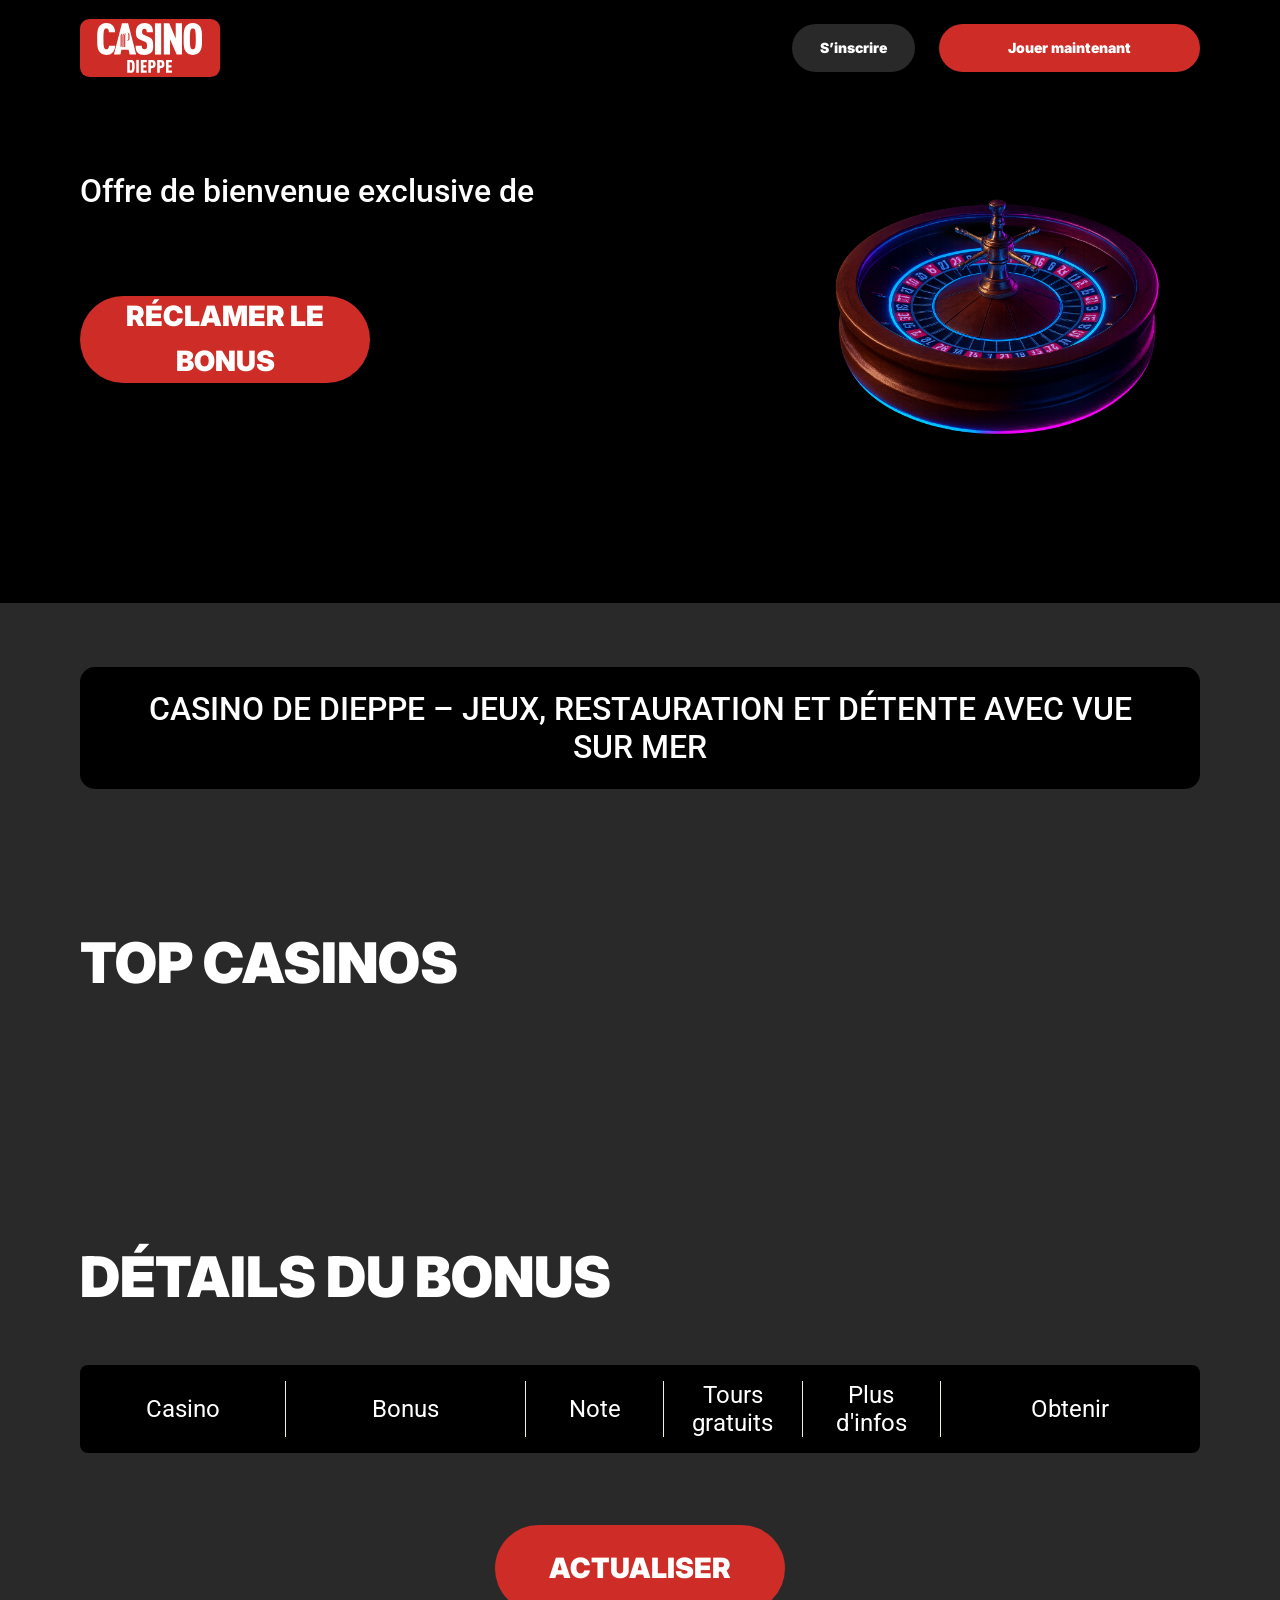
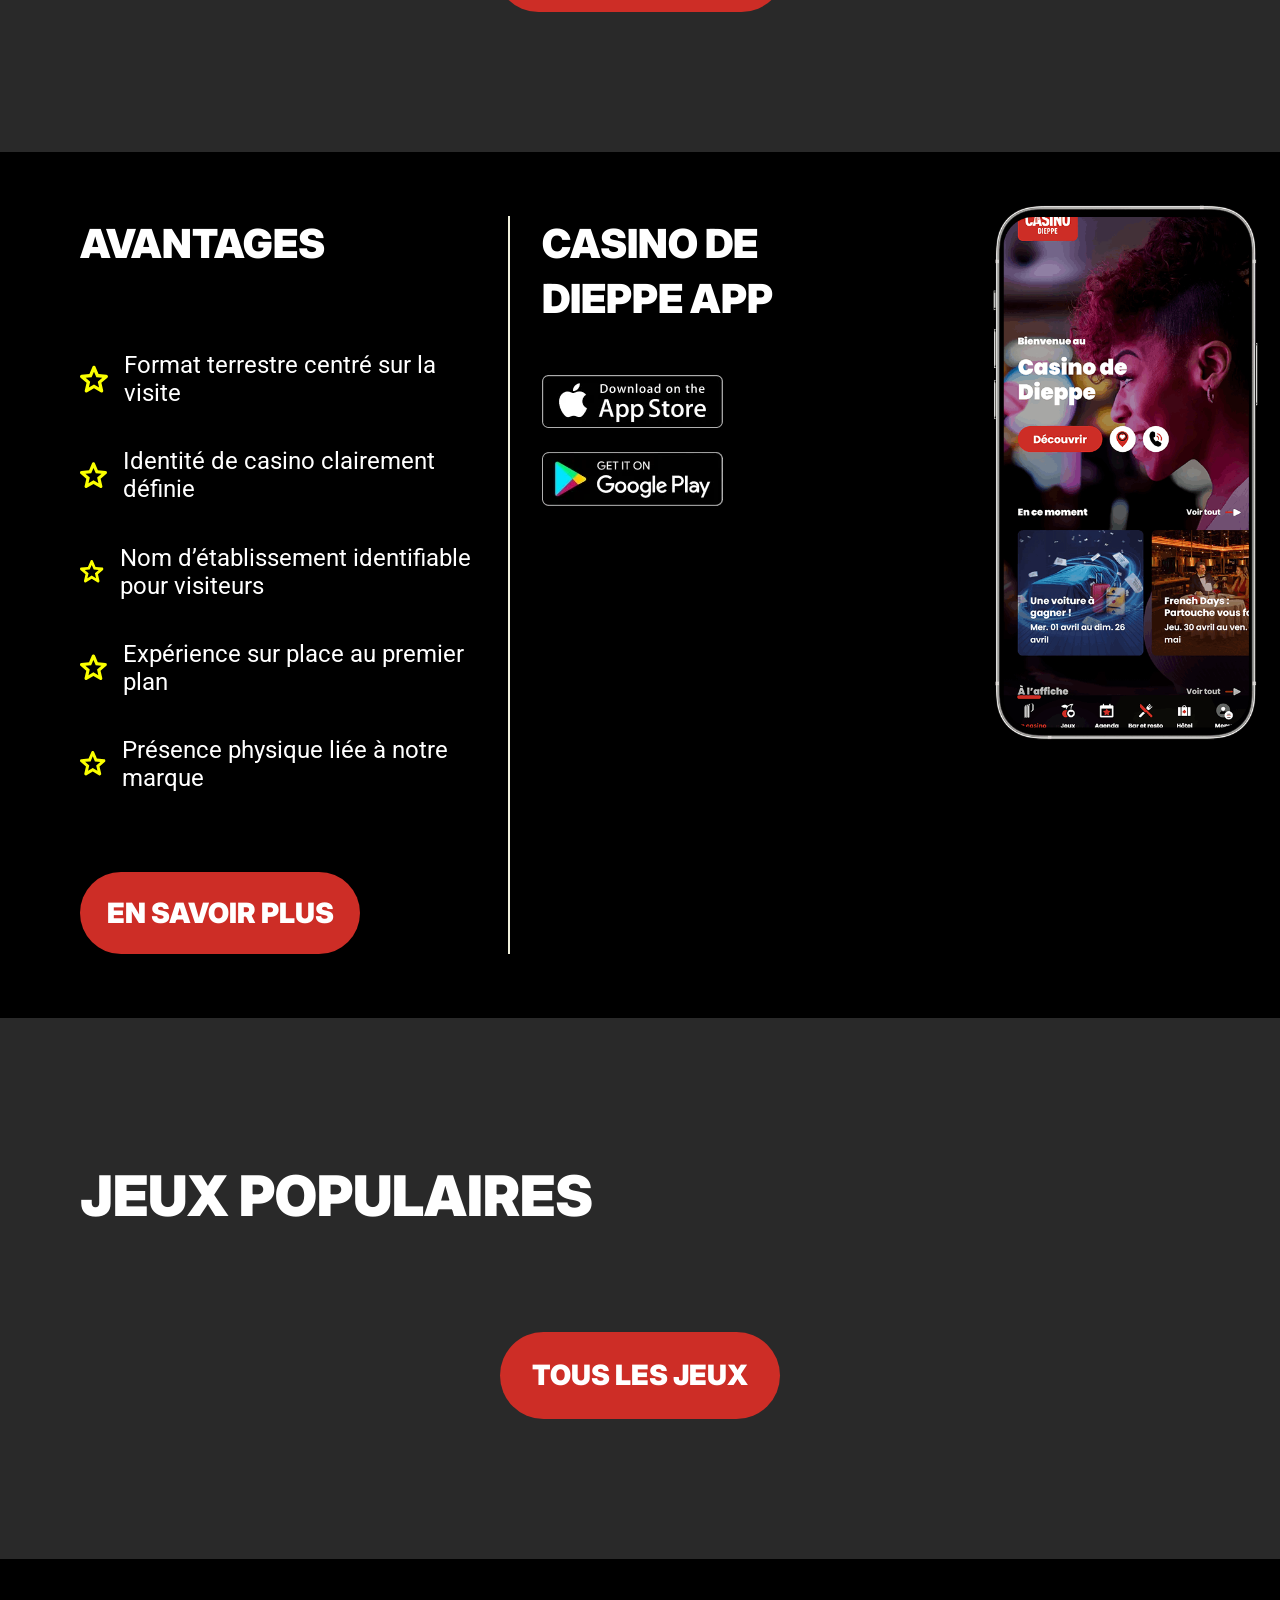
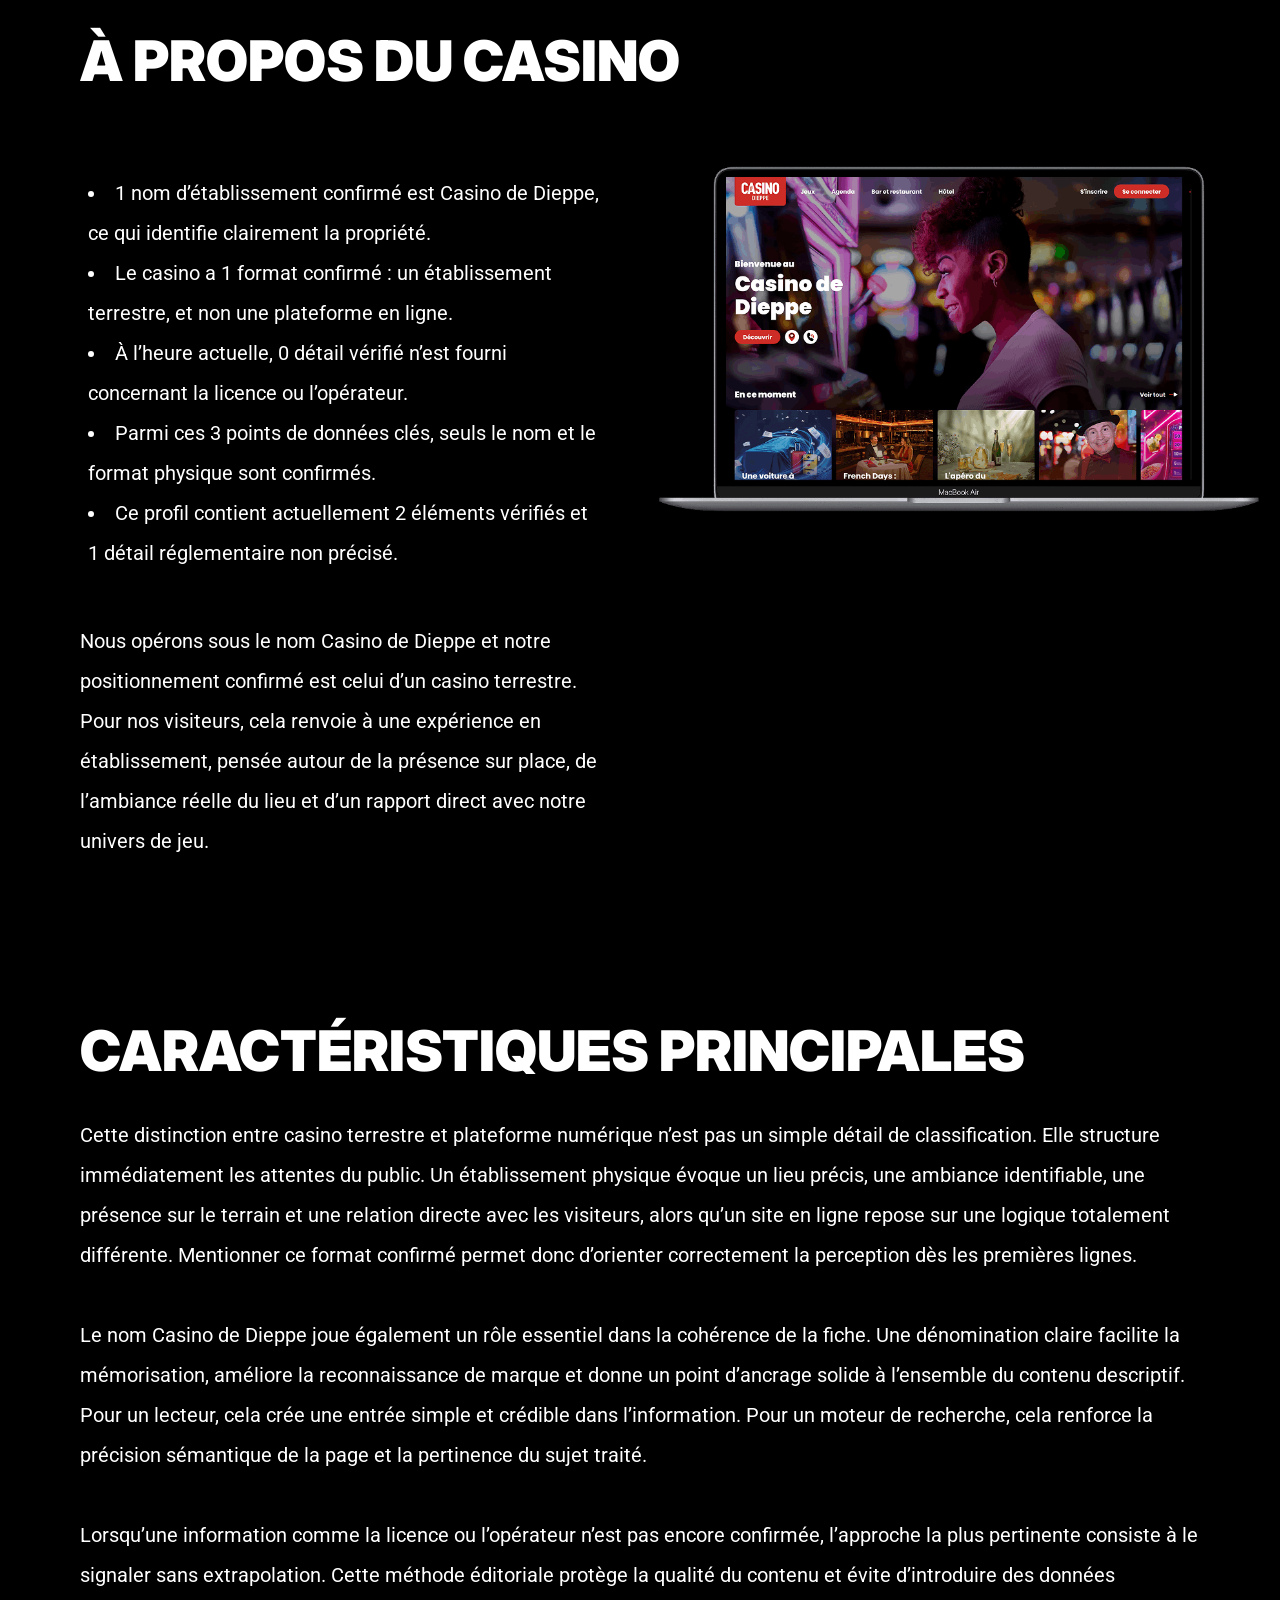
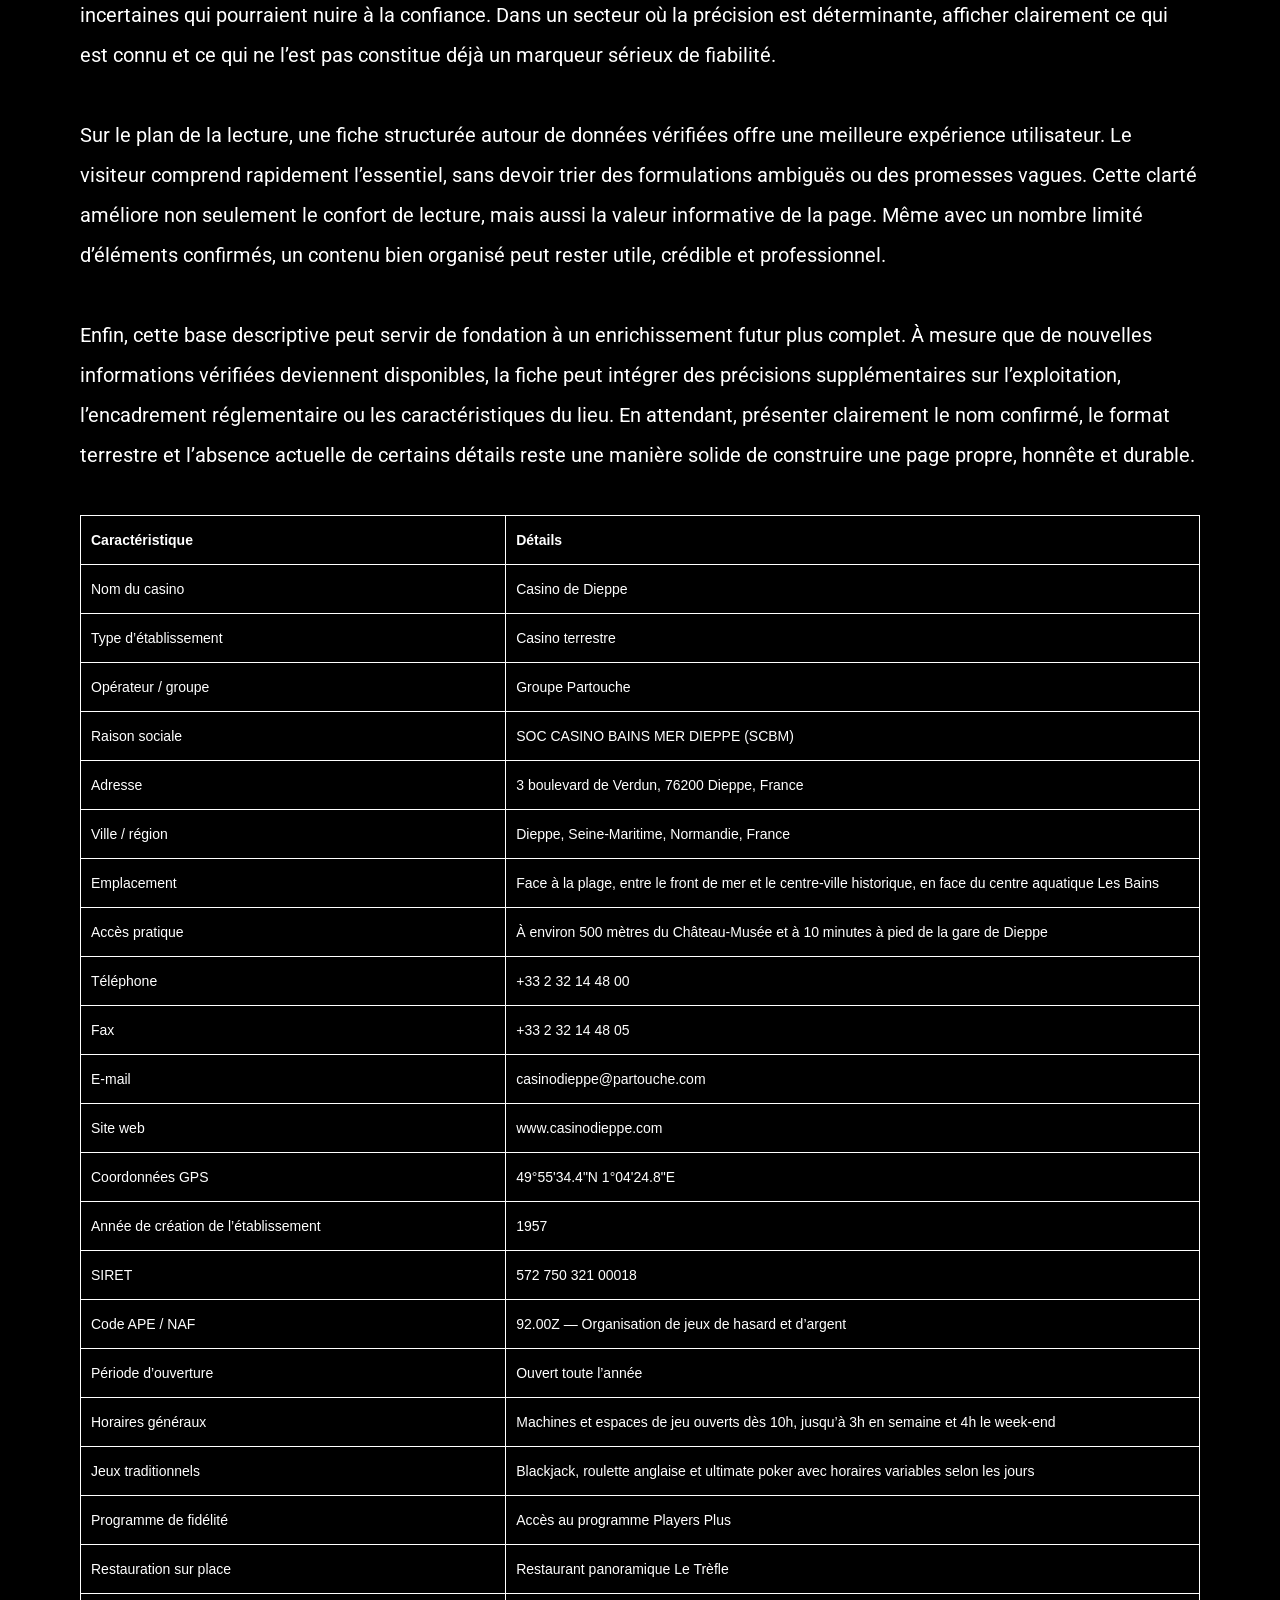
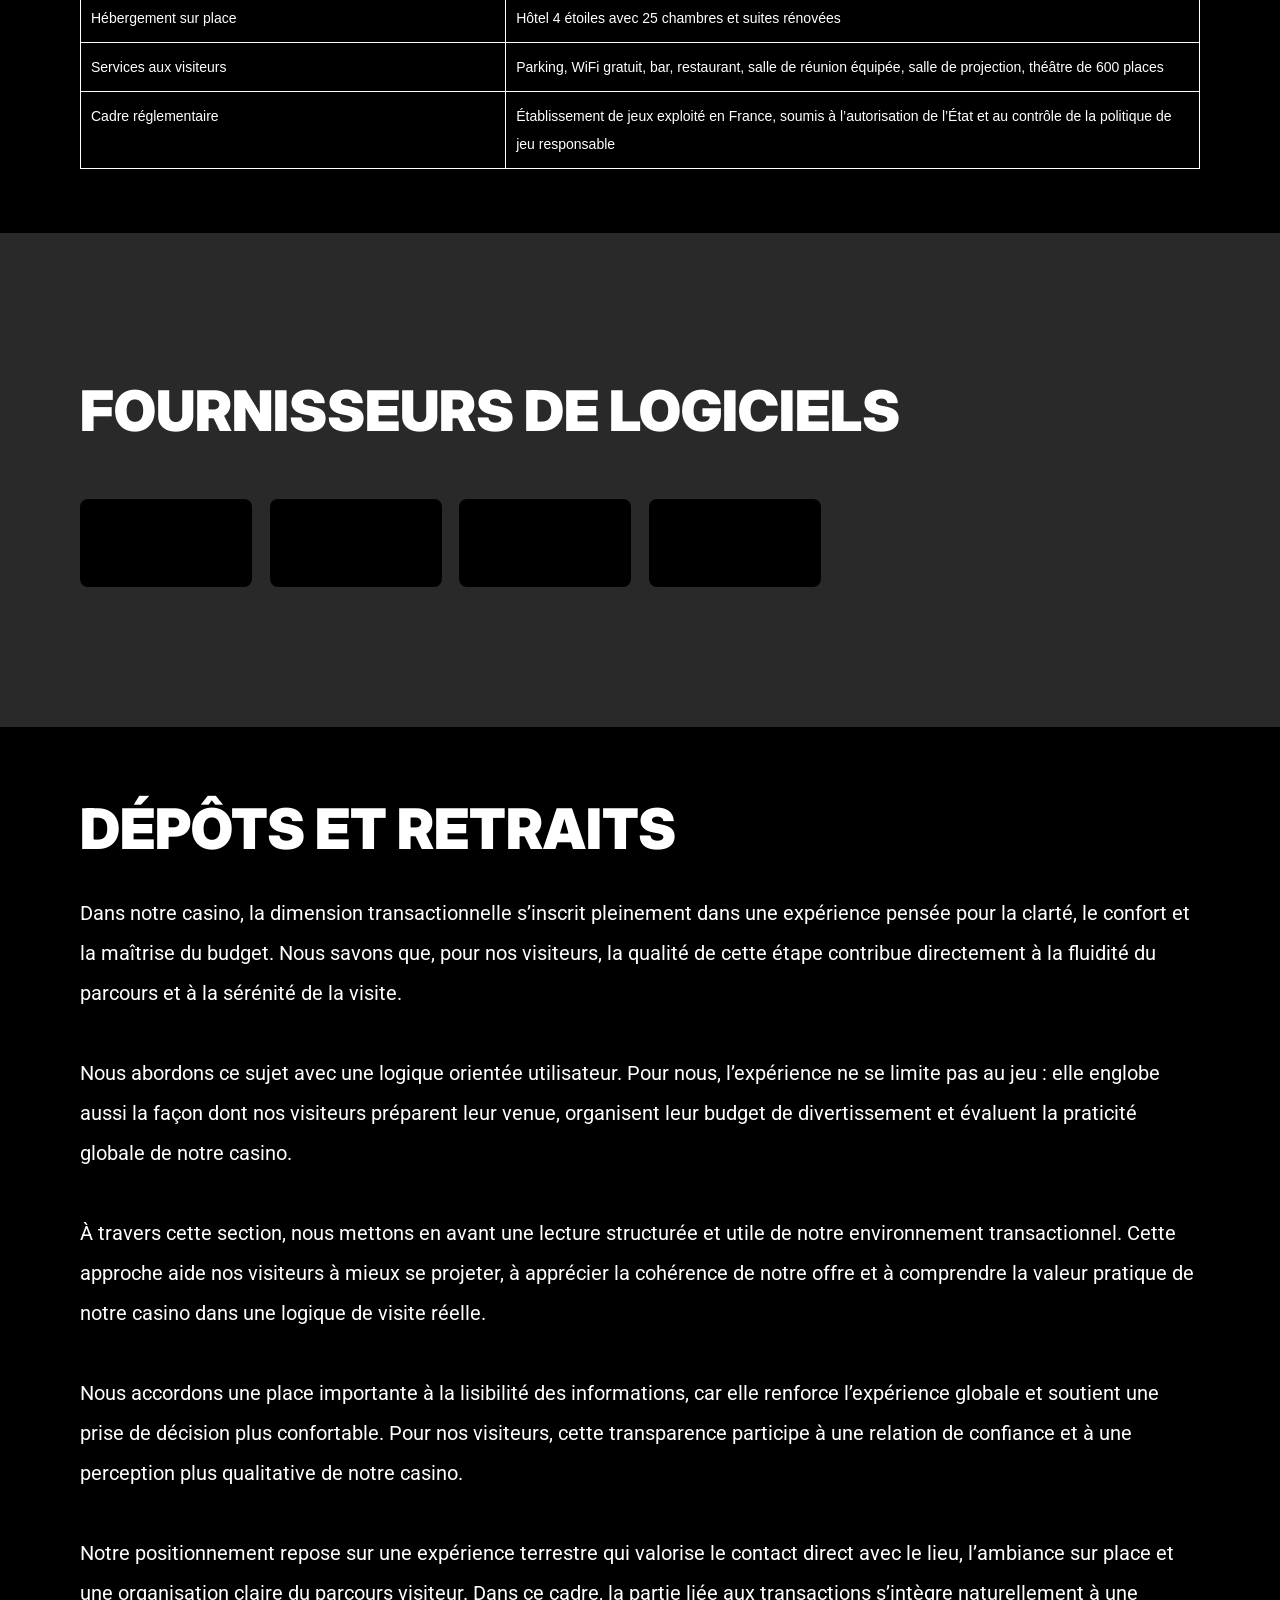
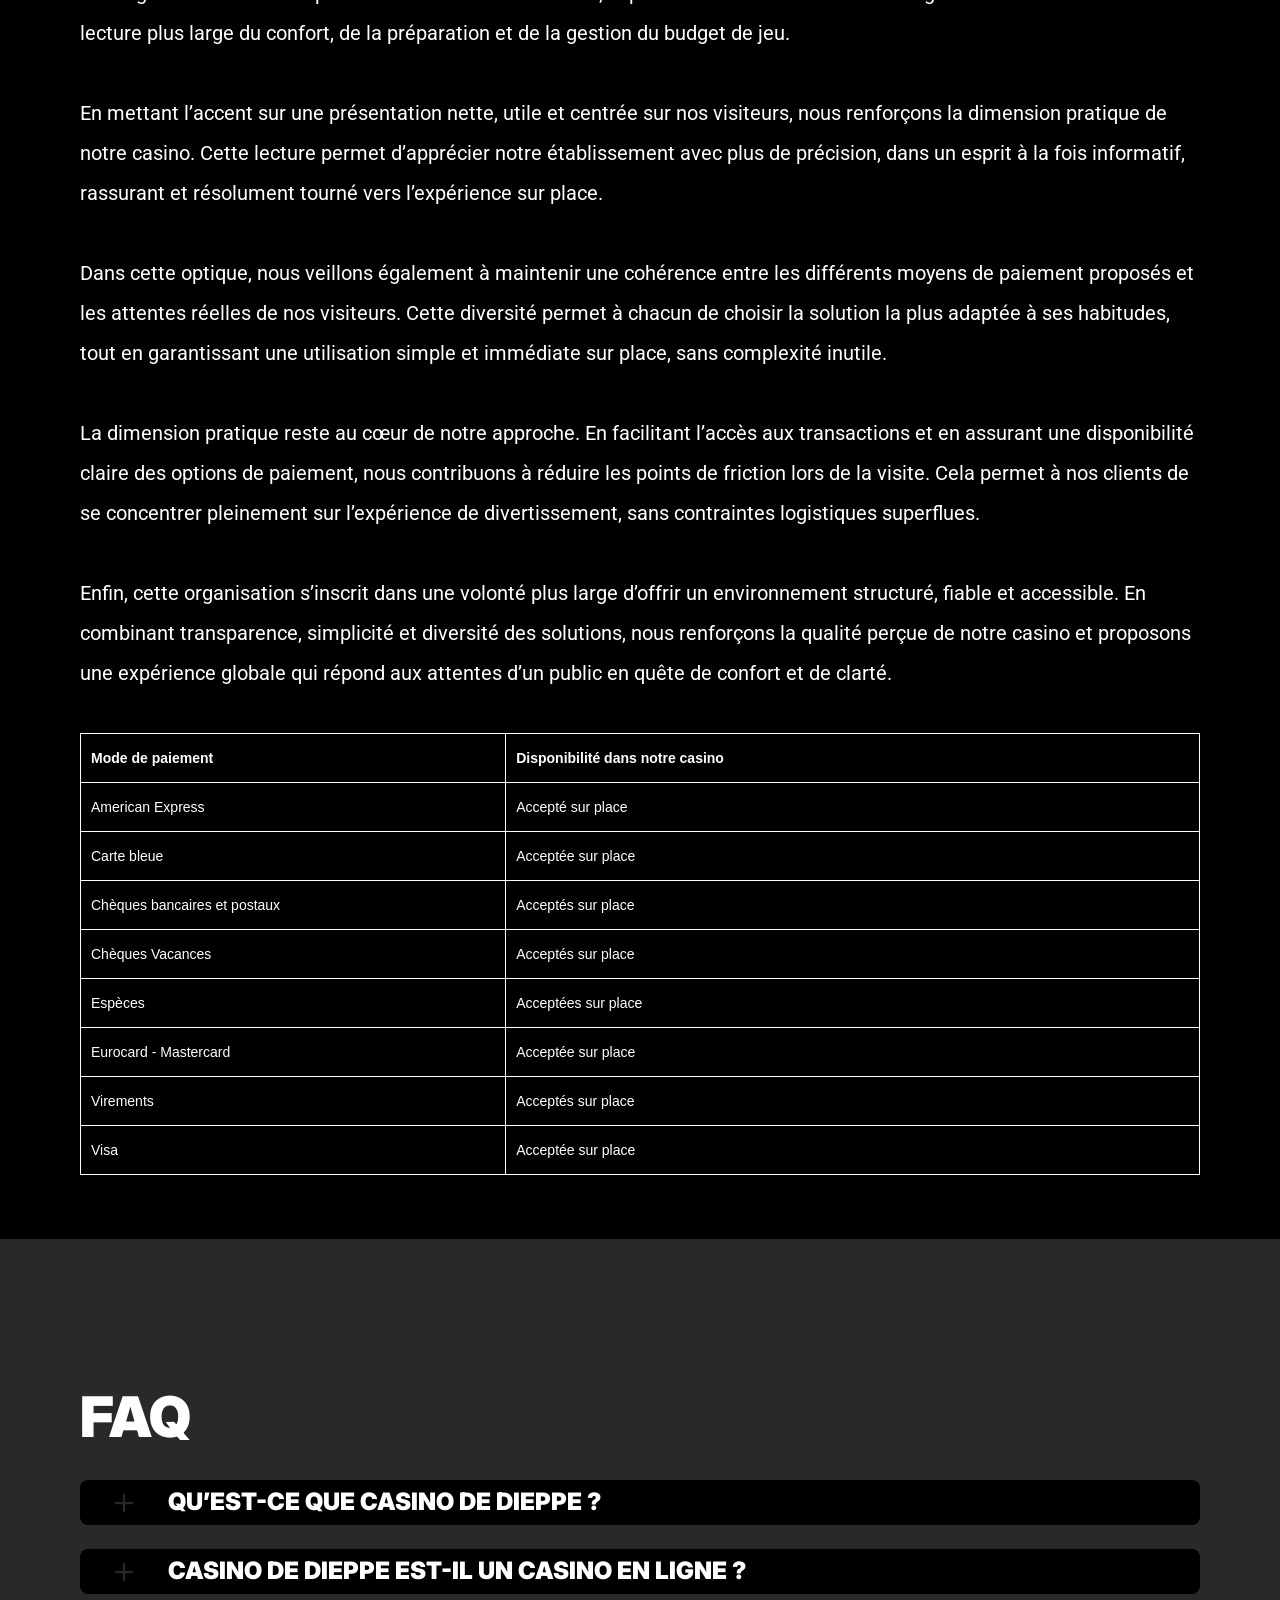
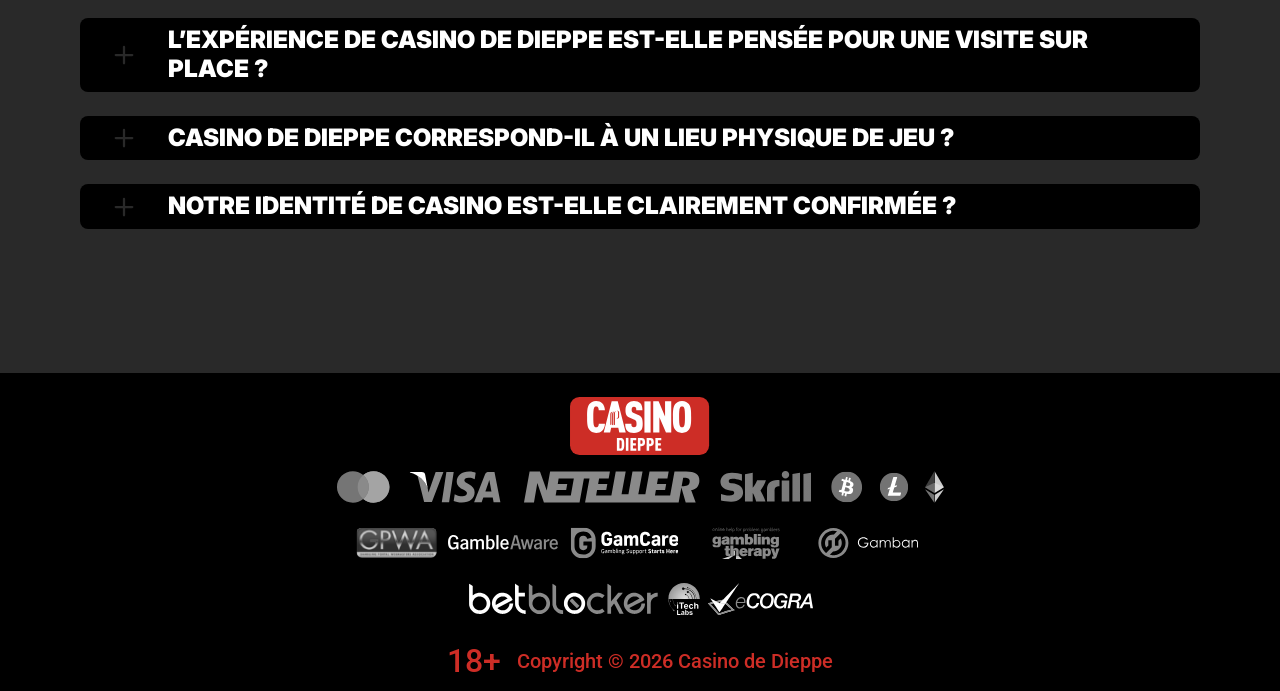
==== index.html @ b980a895 "Site update" ====
<!DOCTYPE html>
<html lang="fr-FR">

<head>
    <meta charset="utf-8">

    <script src="./index.js"></script>

    <link rel="manifest" href="./manifest.json">

    <link rel="preconnect" href="https://fonts.googleapis.com" />
    <link rel="preconnect" href="https://fonts.gstatic.com" crossorigin />

    <!-- Google Fonts -->
    <link
            href="https://fonts.googleapis.com/css2?family=Inter:wght@300;400;500;600;700&display=swap"
            rel="stylesheet"
    />
    <!-- Google Fonts -->

    <!-- Google Fonts -->
    <link
            href="https://fonts.googleapis.com/css2?family=Roboto:wght@300;400;500;600;700&display=swap"
            rel="stylesheet"
    />

    <meta name="viewport" content="width=device-width, initial-scale=1, minimum-scale=1, maximum-scale=2">
    <link rel="preload" as="image" href="_assets/images/1776252527-logo1.svg" fetchpriority="high">
    <link rel="stylesheet" href="./normalize.css">
    <link rel="stylesheet" href="./index.css">
    <meta name="theme-color" content="">
    <title>Casino de Dieppe — Présentation du casino terrestre</title>
    <meta name="description"
          content="Découvrez Casino de Dieppe, notre casino terrestre. Licence, opérateur, jeux, paiements, bonus, fidélité et services aux visiteurs : not specified.">
    <link rel="canonical" href="https://casino-de-dieppe.com">
    <meta property="og:title" content="Casino de Dieppe — Présentation du casino terrestre">
    <meta property="og:description"
          content="Découvrez Casino de Dieppe, notre casino terrestre. Licence, opérateur, jeux, paiements, bonus, fidélité et services aux visiteurs : not specified.">
    <meta property="og:url" content="https://casino-de-dieppe.com">
    <meta property="og:site_name" content="Casino de Dieppe — Présentation du casino terrestre">
    <meta property="og:locale" content="fr-FR">
    <meta property="og:image" content="_assets/images/1776253418-main.svg">
    <meta property="og:image:width" content="1200">
    <meta property="og:image:height" content="630">
    <meta property="og:type" content="website">
    <meta name="twitter:card" content="summary_large_image">
    <meta name="twitter:site" content="casino-de-dieppe.com">
    <meta name="twitter:title" content="Casino de Dieppe — Présentation du casino terrestre">
    <meta name="twitter:description"
          content="Découvrez Casino de Dieppe, notre casino terrestre. Licence, opérateur, jeux, paiements, bonus, fidélité et services aux visiteurs : not specified.">
    <meta name="twitter:image" content="_assets/images/1776253418-main.svg">
    <meta name="twitter:image:width" content="1200">
    <meta name="twitter:image:height" content="630">
    <link rel="icon" href="_assets/images/1776253418-favicon.svg" type="image/x-icon" sizes="16x16">
    <meta name="language" content="fr-FR">

    <link rel="apple-touch-icon" href="_assets/images/1776252441-favicon.svg" sizes="96x96">
    <link rel="icon" href="_assets/images/1776252441-favicon.svg" type="image/webp" sizes="192x192">

    <link rel="preload" href="_assets/images/1776253531-main.svg" as="image" fetchpriority="high">

    <link rel="alternate" hreflang="x-default" href="https://casino-de-dieppe.com" />
    <link rel="alternate" hreflang="fr" href="https://casino-de-dieppe.com" />
</head>

<body>
<svg
        style="display: none"
        xmlns="http://www.w3.org/2000/svg"
        width="1em"
        height="1em"
        viewBox="0 0 256 256"
>
    <symbol id="minus-icon" viewBox="0 0 256 256">
        <path
                fill="#292929"
                d="M228 128a12 12 0 0 1-12 12H40a12 12 0 0 1 0-24h176a12 12 0 0 1 12 12"
        />
    </symbol>
</svg>

<svg
        style="display: none"
        xmlns="http://www.w3.org/2000/svg"
        width="1em"
        height="1em"
        viewBox="0 0 32 32"
>
    <symbol id="globe-icon" viewBox="0 0 32 32">
        <path
                fill="#CD2D26"
                d="M32.032 16c0-8.501-6.677-15.472-15.072-15.969-0.173-0.019-0.346-0.032-0.523-0.032-0.052 0-0.104 0.005-0.156 0.007-0.093-0.002-0.186-0.007-0.281-0.007-8.84 0-16.032 7.178-16.032 16.001s7.192 16.001 16.032 16.001c0.094 0 0.188-0.006 0.281-0.008 0.052 0.002 0.104 0.008 0.156 0.008 0.176 0 0.349-0.012 0.523-0.032 8.395-0.497 15.072-7.468 15.072-15.969zM29.049 21.151c-0.551-0.16-1.935-0.507-4.377-0.794 0.202-1.381 0.313-2.84 0.313-4.357 0-1.196-0.069-2.354-0.197-3.469 3.094-0.37 4.45-0.835 4.54-0.867l-0.372-1.050c0.695 1.659 1.080 3.478 1.080 5.386 0 1.818-0.352 3.555-0.987 5.151zM8.921 16c0-1.119 0.074-2.212 0.21-3.263 1.621 0.127 3.561 0.222 5.839 0.243v6.939c-2.219 0.021-4.114 0.111-5.709 0.234-0.22-1.319-0.34-2.715-0.34-4.154zM16.967 2.132c2.452 0.711 4.552 4.115 5.492 8.628-1.512 0.12-3.332 0.209-5.492 0.229v-8.857zM14.971 2.156v8.832c-2.136-0.021-3.965-0.109-5.502-0.226 0.96-4.457 3.076-7.836 5.502-8.606zM14.971 21.913l0 7.929c-2.263-0.718-4.256-3.705-5.293-7.719 1.492-0.11 3.253-0.189 5.292-0.21zM16.967 29.868l-0-7.955c2.061 0.020 3.814 0.102 5.288 0.217-1.019 4.067-3 7.076-5.288 7.738zM16.967 19.92l0-6.939c2.291-0.021 4.218-0.118 5.818-0.25 0.131 1.053 0.203 2.147 0.203 3.268 0 1.442-0.116 2.84-0.329 4.16-1.575-0.128-3.462-0.219-5.692-0.24zM28.588 9.81c-0.302 0.094-1.564 0.453-4.094 0.751-0.564-2.998-1.584-5.561-2.91-7.412 3.048 1.325 5.535 3.697 7.005 6.661zM11.213 2.831c-1.632 1.873-2.963 4.568-3.691 7.754-2.265-0.245-3.623-0.534-4.166-0.665 1.585-3.27 4.407-5.836 7.856-7.088zM2.614 11.787c0.385 0.104 1.841 0.467 4.549 0.766-0.155 1.107-0.24 2.26-0.24 3.447 0 1.509 0.136 2.96 0.383 4.334-2.325 0.251-3.755 0.552-4.396 0.706-0.607-1.566-0.944-3.264-0.944-5.041 0-1.467 0.228-2.883 0.649-4.213zM3.784 22.886c0.727-0.154 2.029-0.39 3.956-0.591 0.759 2.803 1.993 5.175 3.473 6.874-3.16-1.148-5.79-3.398-7.429-6.282v0zM21.583 28.849c1.195-1.665 2.14-3.907 2.728-6.525 1.982 0.227 3.226 0.494 3.853 0.652-1.5 2.596-3.808 4.669-6.581 5.873z">
        </path>
    </symbol>
</svg>

<svg width="32" height="31" viewBox="0 0 32 31" fill="none" xmlns="http://www.w3.org/2000/svg">
    <symbol id="star-icon" viewBox="0 0 32 31">
        <path d="M10.0431 24.5932L15.8898 21.0667L21.7365 24.6396L20.2052 17.9577L25.3559 13.5031L18.5811 12.8999L15.8898 6.58913L13.1985 12.8535L6.42371 13.4567L11.5744 17.9577L10.0431 24.5932ZM15.8898 25.4285L8.187 30.0687C7.84672 30.2853 7.49096 30.3781 7.11975 30.3471C6.74853 30.3162 6.42371 30.1925 6.1453 29.9759C5.86688 29.7594 5.65034 29.489 5.49566 29.1648C5.34099 28.8406 5.31005 28.4768 5.40286 28.0734L7.44456 19.3034L0.623417 13.4103C0.314068 13.1319 0.121034 12.8145 0.0443157 12.4581C-0.0324028 12.1017 -0.00951111 11.754 0.112991 11.415C0.235493 11.0759 0.421103 10.7975 0.669819 10.5797C0.918536 10.362 1.25882 10.2227 1.69067 10.1621L10.6927 9.37327L14.1729 1.11366C14.3276 0.742438 14.5676 0.464023 14.8931 0.278414C15.2185 0.0928044 15.5507 0 15.8898 0C16.2288 0 16.5611 0.0928044 16.8865 0.278414C17.2119 0.464023 17.452 0.742438 17.6067 1.11366L21.0869 9.37327L30.0889 10.1621C30.522 10.224 30.8623 10.3632 31.1098 10.5797C31.3572 10.7963 31.5428 11.0747 31.6666 11.415C31.7903 11.7553 31.8138 12.1036 31.7371 12.46C31.6604 12.8163 31.4667 13.1331 31.1562 13.4103L24.335 19.3034L26.3767 28.0734C26.4695 28.4756 26.4386 28.8394 26.2839 29.1648C26.1292 29.4902 25.9127 29.7606 25.6343 29.9759C25.3559 30.1912 25.0311 30.315 24.6598 30.3471C24.2886 30.3793 23.9329 30.2865 23.5926 30.0687L15.8898 25.4285Z" fill="#fbff00"/>
    </symbol>
</svg>

<svg
        xmlns="http://www.w3.org/2000/svg"
        width="1em"
        height="1em"
        viewBox="0 0 256 256"
>
    <symbol id="plus-icon" viewBox="0 0 256 256">
        <path
                fill="#292929"
                d="M228 128a12 12 0 0 1-12 12h-76v76a12 12 0 0 1-24 0v-76H40a12 12 0 0 1 0-24h76V40a12 12 0 0 1 24 0v76h76a12 12 0 0 1 12 12"
        />
    </symbol>
</svg>

<svg
        width="33"
        height="32"
        viewBox="0 0 33 32"
        fill="none"
        xmlns="http://www.w3.org/2000/svg"
>
    <symbol id="play-icon" viewBox="0 0 33 32">
        <path
                d="M16.8334 0.0786133C7.9606 0.0786133 0.767578 7.20678 0.767578 15.9998C0.767578 24.7929 7.9606 31.921 16.8334 31.921C25.7061 31.921 32.8992 24.7929 32.8992 15.9998C32.8992 7.20678 25.7061 0.0786133 16.8334 0.0786133ZM22.3861 16.8438L14.3532 21.8192C14.1907 21.9197 14.0059 21.9703 13.821 21.9703C13.6536 21.9703 13.4859 21.929 13.3342 21.8454C13.015 21.67 12.8169 21.3372 12.8169 20.9752V11.0244C12.8169 10.6625 13.015 10.3296 13.3342 10.1543C13.6533 9.97788 14.0436 9.98857 14.3532 10.1805L22.3861 15.1559C22.6796 15.3381 22.858 15.6568 22.858 15.9998C22.858 16.3428 22.6796 16.6616 22.3861 16.8438Z"
                fill="#CD2D26"
        />
    </symbol>
</svg>

<svg
        width="20"
        height="20"
        viewBox="0 0 20 20"
        fill="none"
        xmlns="http://www.w3.org/2000/svg"
>
    <symbol id="information-outline" viewBox="0 0 20 20">
        <path
                d="M9 7H11V5H9V7ZM10 18C5.59 18 2 14.41 2 10C2 5.59 5.59 2 10 2C14.41 2 18 5.59 18 10C18 14.41 14.41 18 10 18ZM10 0C8.68678 0 7.38642 0.258658 6.17317 0.761205C4.95991 1.26375 3.85752 2.00035 2.92893 2.92893C1.05357 4.8043 0 7.34784 0 10C0 12.6522 1.05357 15.1957 2.92893 17.0711C3.85752 17.9997 4.95991 18.7362 6.17317 19.2388C7.38642 19.7413 8.68678 20 10 20C12.6522 20 15.1957 18.9464 17.0711 17.0711C18.9464 15.1957 20 12.6522 20 10C20 8.68678 19.7413 7.38642 19.2388 6.17317C18.7362 4.95991 17.9997 3.85752 17.0711 2.92893C16.1425 2.00035 15.0401 1.26375 13.8268 0.761205C12.6136 0.258658 11.3132 0 10 0ZM9 15H11V9H9V15Z"
                fill="#ffffff"
        />
    </symbol>
</svg>

<div class="wrapper">
    <header class="header" id="top">
        <div class="headerBlock">
            <div class="headerLogoContainer"><a href="https://casino-de-dieppe.com" aria-label="Main page"><img class="header__logo logo"
                                                                                                     src="_assets/images/1776252527-logo1.svg" alt="Casino de Dieppe" /></a></div>
            <ul class="nav__list">
                <li class="nav__item"><a class="nav__link" target="_blank" href="casino.html?id=example-offer-id"
                                         aria-label="S’inscrire" id="navSignUp"> S’inscrire </a></li>
                <li class="nav__item nav__itemLarge"><a class="nav__link nav__linkLarge" target="_blank"
                                                        href="casino.html?id=example-offer-id" aria-label="Jouer maintenant" id="navPlayNow"> Jouer maintenant </a>
                </li>
            </ul>
        </div>
    </header>
    <main class="main">
        <section class="heroContainer">
            <div class="hero">
                <div class="heroBlock block">
                    <div class="heroGroup">
                        <div class="heroTextGroup">
                            <p class="heroText heroTextDesktop">Offre de bienvenue exclusive de</p>
                            <p class="heroText heroTextMobile">Offre de bienvenue exclusive de</p>
                            <p class="heroText heroTextBonus" id="bonusText"></p>
                        </div><a target="_blank" class="heroLink" id="bonusLink" href="/" aria-label="Lancer la partie"><span
                            class="heroButton btn btn--large">Réclamer le bonus</span></a>
                    </div>
                </div>
            </div>
            <div class="heroUnder">
                <h1 class="heroText heroMainTitle">Casino de Dieppe – jeux, restauration et détente avec vue sur mer</h1>
            </div>
        </section>
        <div class="bonusesCircleContainer">
            <section class="topCasino">
                <div class="container">
                    <div class="topCasinoBlock block">
                        <h2 class="topCasinoTitle title"><span>Top casinos <span id="countryName"></span></span>
                        </h2>
                        <div class="topCasinoGroup" id="casinoCardContainer">
                            <!-- Casino cards will be dynamically inserted here --></div><button
                            class="topCasinoButton btn btn--large" id="showMoreButton"> Tous les casinos </button>
                    </div>
                </div>
            </section>
            <section class="bonusDetails" id="bonuses">
                <div class="container">
                    <div class="bonusDetailsBlock block">
                        <h2 class="bonusDetailsTitle title"><span>Détails du bonus</span></h2>
                        <div class="bonusDetailsGroup">
                            <div class="bonusTable">
                                <div class="bogradientContainer">
                                    <div class="bonusTableRow bonusTableHeader">
                                        <div class="bonusTableHead">
                                            <p class="bonusHeaderText bonusHeaderCasino">Casino</p>
                                        </div>
                                        <div class="bonusTableHead">
                                            <p class="bonusHeaderText bonusDetailsWelcome">Bonus</p>
                                        </div>
                                        <div class="bonusTableHead">
                                            <p class="bonusHeaderText">Note</p>
                                        </div>
                                        <div class="bonusTableHead">
                                            <p class="bonusHeaderText bonusHeaderTextSpins">Tours gratuits</p>
                                        </div>
                                        <div class="bonusTableHead">
                                            <p class="bonusHeaderText">Plus d'infos</p>
                                        </div>
                                        <div class="bonusTableHead">
                                            <p class="bonusHeaderText bonusClaimBonus">Obtenir</p>
                                        </div>
                                    </div>
                                </div><!-- Bonus rows will be dynamically inserted here -->
                                <div id="bonusTableRows"></div>
                            </div>
                        </div><button class="bonusDetailsButton btn btn--large" id="refreshButton"> Actualiser
                    </button>
                    </div>
                </div>
            </section>
        </div>
        <div class="advantagesCircleContainer">
            <section class="advantages">
                <div class="container">
                    <div class="advantagesBlock block">
                        <div class="advantagesDescription">
                            <h2 class="advantagesTitle title">Avantages</h2>
                            <ul class="advantagesList">
                                <li class="providersGroup"></li>
                                <li class="advantagesItem">
                                    <svg class="advantagesStar" width="30" height="29">
                                        <use href="#star-icon"></use>
                                    </svg>
                                    <p class="advantagesText">Format terrestre centré sur la visite</p>
                                </li>
                                <li class="advantagesItem">
                                    <svg class="advantagesStar" width="30" height="29">
                                        <use href="#star-icon"></use>
                                    </svg>
                                    <p class="advantagesText">Identité de casino clairement définie</p>
                                </li>
                                <li class="advantagesItem">
                                    <svg class="advantagesStar" width="30" height="29">
                                        <use href="#star-icon"></use>
                                    </svg>
                                    <p class="advantagesText">Nom d’établissement identifiable pour visiteurs</p>
                                </li>
                                <li class="advantagesItem">
                                    <svg class="advantagesStar" width="30" height="29">
                                        <use href="#star-icon"></use>
                                    </svg>
                                    <p class="advantagesText">Expérience sur place au premier plan</p>
                                </li>
                                <li class="advantagesItem">
                                    <svg class="advantagesStar" width="30" height="29">
                                        <use href="#star-icon"></use>
                                    </svg>
                                    <p class="advantagesText">Présence physique liée à notre marque</p>
                                </li>
                                <li class="providersGroup"></li>
                            </ul><a class="advantagesLink" id="advantagesLink" target="_blank" href="/" aria-label="En savoir plus"><span
                                class="advantagesButton btn btn--large">En savoir plus</span></a>
                        </div>
                        <div class="advantagesMobile">
                            <h2 class="advantagesTitle title advantagesAppTitle">Casino de Dieppe App</h2><img
                                class="advantagesMobilePhone" src="_assets/images/1776253663-mobile.svg" title="Casino de Dieppe Mobile"
                                alt="Casino de Dieppe App" />
                            <div class="advantagesStoreGroup"><a href="/" id="appStoreLink" aria-label="Play game"
                                                                 target="_blank"><img class="advantagesStore" width="181" height="53"
                                                                                      src="./assets/images/advantages/app-store.webp" alt="iOs App " title="Casino de Dieppe App"/></a><a
                                    href="/" id="googlePlayLink" aria-label="Play game" target="_blank"><img
                                    class="advantagesStore" width="181" height="54"
                                    src="./assets/images/advantages/google-play.webp" alt="android App Casino de Dieppe App" title="Casino de Dieppe App" /></a>
                            </div>
                        </div>
                    </div>
                </div>
            </section>
            <section class="games" id="games">
                <div class="container">
                    <div class="gamesBlock block">
                        <h2 class="gamesTitle title"><span>Jeux populaires</span></h2>
                        <div class="gamesGroup" id="gamesContainer"><!-- Games will be dynamically inserted here -->
                        </div><a target="_blank" class="gamesLink" id="allGamesLink" href="/" aria-label="Tous les jeux"><span
                            class="gamesButton btn btn--large">Tous les jeux</span></a>
                    </div>
                </div>
            </section>
        </div>
        <div class="historyCircleContainer">
            <section class="history">
                <div class="container">
                    <div class="historyBlock block">
                        <h2 class="historyTitle title">À propos du casino</h2>
                        <div class="historyGroup">
                            <div class="historyColumn">
                                <div class="historyText">
                                    <p class="historyDescription"></p>
                                    <ul class="historyList">
                                        <li class="historyItem">1 nom d’établissement confirmé est Casino de Dieppe, ce qui identifie clairement la propriété.</li>
                                        <li class="historyItem">Le casino a 1 format confirmé : un établissement terrestre, et non une plateforme en ligne.</li>
                                        <li class="historyItem">À l’heure actuelle, 0 détail vérifié n’est fourni concernant la licence ou l’opérateur.</li>
                                        <li class="historyItem">Parmi ces 3 points de données clés, seuls le nom et le format physique sont confirmés.</li>
                                        <li class="historyItem">Ce profil contient actuellement 2 éléments vérifiés et 1 détail réglementaire non précisé.</li>
                                    </ul>
                                    <p class="historyDescription">Nous opérons sous le nom Casino de Dieppe et notre positionnement confirmé est celui d’un casino terrestre. Pour nos visiteurs, cela renvoie à une expérience en établissement, pensée autour de la présence sur place, de l’ambiance réelle du lieu et d’un rapport direct avec notre univers de jeu.</p>
                                </div>
                            </div>
                            <div class="historyColumn"><img class="historyImage"
                                                            src="_assets/images/1776253808-delstop.svg" alt="History" title="Casino de Dieppe Desktop"/></div>
                        </div>
                        <p class="historyDescription"></p>
                    </div>
                </div>
            </section>
        </div>
        <div class="historyCircleContainer">
            <section class="history">
                <div class="container">
                    <div class="historyBlock block">
                        <h2 class="historyTitle title">Caractéristiques principales</h2>
                        <div class="historyDescription"><p>Cette distinction entre casino terrestre et plateforme numérique n’est pas un simple détail de classification. Elle structure immédiatement les attentes du public. Un établissement physique évoque un lieu précis, une ambiance identifiable, une présence sur le terrain et une relation directe avec les visiteurs, alors qu’un site en ligne repose sur une logique totalement différente. Mentionner ce format confirmé permet donc d’orienter correctement la perception dès les premières lignes.</p><br><p>
Le nom Casino de Dieppe joue également un rôle essentiel dans la cohérence de la fiche. Une dénomination claire facilite la mémorisation, améliore la reconnaissance de marque et donne un point d’ancrage solide à l’ensemble du contenu descriptif. Pour un lecteur, cela crée une entrée simple et crédible dans l’information. Pour un moteur de recherche, cela renforce la précision sémantique de la page et la pertinence du sujet traité.</p><br><p>
Lorsqu’une information comme la licence ou l’opérateur n’est pas encore confirmée, l’approche la plus pertinente consiste à le signaler sans extrapolation. Cette méthode éditoriale protège la qualité du contenu et évite d’introduire des données incertaines qui pourraient nuire à la confiance. Dans un secteur où la précision est déterminante, afficher clairement ce qui est connu et ce qui ne l’est pas constitue déjà un marqueur sérieux de fiabilité.</p><br><p>
Sur le plan de la lecture, une fiche structurée autour de données vérifiées offre une meilleure expérience utilisateur. Le visiteur comprend rapidement l’essentiel, sans devoir trier des formulations ambiguës ou des promesses vagues. Cette clarté améliore non seulement le confort de lecture, mais aussi la valeur informative de la page. Même avec un nombre limité d’éléments confirmés, un contenu bien organisé peut rester utile, crédible et professionnel.</p><br><p>
Enfin, cette base descriptive peut servir de fondation à un enrichissement futur plus complet. À mesure que de nouvelles informations vérifiées deviennent disponibles, la fiche peut intégrer des précisions supplémentaires sur l’exploitation, l’encadrement réglementaire ou les caractéristiques du lieu. En attendant, présenter clairement le nom confirmé, le format terrestre et l’absence actuelle de certains détails reste une manière solide de construire une page propre, honnête et durable.</p>
<br>
<div style="width:100%; max-width:100%; overflow:hidden;">
  <table style="width:100%; max-width:100%; border-collapse:collapse; table-layout:fixed; font-family:Arial, sans-serif; font-size:clamp(9px, 2.2vw, 14px); color:#ffffff; background:transparent;">
    
    <tr>
      <th style="width:38%; border:1px solid #ffffff; padding:clamp(5px, 1.5vw, 10px); text-align:left; vertical-align:top; color:#ffffff; background:transparent; word-break:break-word;">
        Caractéristique
      </th>
      <th style="width:62%; border:1px solid #ffffff; padding:clamp(5px, 1.5vw, 10px); text-align:left; vertical-align:top; color:#ffffff; background:transparent; word-break:break-word;">
        Détails
      </th>
    </tr>

    <tr>
      <td style="border:1px solid #ffffff; padding:clamp(5px, 1.5vw, 10px); vertical-align:top; color:#ffffff; background:transparent; word-break:break-word;">
        Nom du casino
      </td>
      <td style="border:1px solid #ffffff; padding:clamp(5px, 1.5vw, 10px); vertical-align:top; color:#ffffff; background:transparent; word-break:break-word;">
        Casino de Dieppe
      </td>
    </tr>

    <tr>
      <td style="border:1px solid #ffffff; padding:clamp(5px, 1.5vw, 10px); vertical-align:top; color:#ffffff; background:transparent; word-break:break-word;">
        Type d’établissement
      </td>
      <td style="border:1px solid #ffffff; padding:clamp(5px, 1.5vw, 10px); vertical-align:top; color:#ffffff; background:transparent; word-break:break-word;">
        Casino terrestre
      </td>
    </tr>

    <tr>
      <td style="border:1px solid #ffffff; padding:clamp(5px, 1.5vw, 10px); vertical-align:top; color:#ffffff; background:transparent; word-break:break-word;">
        Opérateur / groupe
      </td>
      <td style="border:1px solid #ffffff; padding:clamp(5px, 1.5vw, 10px); vertical-align:top; color:#ffffff; background:transparent; word-break:break-word;">
        Groupe Partouche
      </td>
    </tr>

    <tr>
      <td style="border:1px solid #ffffff; padding:clamp(5px, 1.5vw, 10px); vertical-align:top; color:#ffffff; background:transparent; word-break:break-word;">
        Raison sociale
      </td>
      <td style="border:1px solid #ffffff; padding:clamp(5px, 1.5vw, 10px); vertical-align:top; color:#ffffff; background:transparent; word-break:break-word;">
        SOC CASINO BAINS MER DIEPPE (SCBM)
      </td>
    </tr>

    <tr>
      <td style="border:1px solid #ffffff; padding:clamp(5px, 1.5vw, 10px); vertical-align:top; color:#ffffff; background:transparent; word-break:break-word;">
        Adresse
      </td>
      <td style="border:1px solid #ffffff; padding:clamp(5px, 1.5vw, 10px); vertical-align:top; color:#ffffff; background:transparent; word-break:break-word;">
        3 boulevard de Verdun, 76200 Dieppe, France
      </td>
    </tr>

    <tr>
      <td style="border:1px solid #ffffff; padding:clamp(5px, 1.5vw, 10px); vertical-align:top; color:#ffffff; background:transparent; word-break:break-word;">
        Ville / région
      </td>
      <td style="border:1px solid #ffffff; padding:clamp(5px, 1.5vw, 10px); vertical-align:top; color:#ffffff; background:transparent; word-break:break-word;">
        Dieppe, Seine-Maritime, Normandie, France
      </td>
    </tr>

    <tr>
      <td style="border:1px solid #ffffff; padding:clamp(5px, 1.5vw, 10px); vertical-align:top; color:#ffffff; background:transparent; word-break:break-word;">
        Emplacement
      </td>
      <td style="border:1px solid #ffffff; padding:clamp(5px, 1.5vw, 10px); vertical-align:top; color:#ffffff; background:transparent; word-break:break-word;">
        Face à la plage, entre le front de mer et le centre-ville historique, en face du centre aquatique Les Bains
      </td>
    </tr>

    <tr>
      <td style="border:1px solid #ffffff; padding:clamp(5px, 1.5vw, 10px); vertical-align:top; color:#ffffff; background:transparent; word-break:break-word;">
        Accès pratique
      </td>
      <td style="border:1px solid #ffffff; padding:clamp(5px, 1.5vw, 10px); vertical-align:top; color:#ffffff; background:transparent; word-break:break-word;">
        À environ 500 mètres du Château-Musée et à 10 minutes à pied de la gare de Dieppe
      </td>
    </tr>

    <tr>
      <td style="border:1px solid #ffffff; padding:clamp(5px, 1.5vw, 10px); vertical-align:top; color:#ffffff; background:transparent; word-break:break-word;">
        Téléphone
      </td>
      <td style="border:1px solid #ffffff; padding:clamp(5px, 1.5vw, 10px); vertical-align:top; color:#ffffff; background:transparent; word-break:break-word;">
        +33 2 32 14 48 00
      </td>
    </tr>

    <tr>
      <td style="border:1px solid #ffffff; padding:clamp(5px, 1.5vw, 10px); vertical-align:top; color:#ffffff; background:transparent; word-break:break-word;">
        Fax
      </td>
      <td style="border:1px solid #ffffff; padding:clamp(5px, 1.5vw, 10px); vertical-align:top; color:#ffffff; background:transparent; word-break:break-word;">
        +33 2 32 14 48 05
      </td>
    </tr>

    <tr>
      <td style="border:1px solid #ffffff; padding:clamp(5px, 1.5vw, 10px); vertical-align:top; color:#ffffff; background:transparent; word-break:break-word;">
        E-mail
      </td>
      <td style="border:1px solid #ffffff; padding:clamp(5px, 1.5vw, 10px); vertical-align:top; color:#ffffff; background:transparent; word-break:break-word;">
        casinodieppe@partouche.com
      </td>
    </tr>

    <tr>
      <td style="border:1px solid #ffffff; padding:clamp(5px, 1.5vw, 10px); vertical-align:top; color:#ffffff; background:transparent; word-break:break-word;">
        Site web
      </td>
      <td style="border:1px solid #ffffff; padding:clamp(5px, 1.5vw, 10px); vertical-align:top; color:#ffffff; background:transparent; word-break:break-word;">
        www.casinodieppe.com
      </td>
    </tr>

    <tr>
      <td style="border:1px solid #ffffff; padding:clamp(5px, 1.5vw, 10px); vertical-align:top; color:#ffffff; background:transparent; word-break:break-word;">
        Coordonnées GPS
      </td>
      <td style="border:1px solid #ffffff; padding:clamp(5px, 1.5vw, 10px); vertical-align:top; color:#ffffff; background:transparent; word-break:break-word;">
        49°55'34.4&quot;N 1°04'24.8&quot;E
      </td>
    </tr>

    <tr>
      <td style="border:1px solid #ffffff; padding:clamp(5px, 1.5vw, 10px); vertical-align:top; color:#ffffff; background:transparent; word-break:break-word;">
        Année de création de l’établissement
      </td>
      <td style="border:1px solid #ffffff; padding:clamp(5px, 1.5vw, 10px); vertical-align:top; color:#ffffff; background:transparent; word-break:break-word;">
        1957
      </td>
    </tr>

    <tr>
      <td style="border:1px solid #ffffff; padding:clamp(5px, 1.5vw, 10px); vertical-align:top; color:#ffffff; background:transparent; word-break:break-word;">
        SIRET
      </td>
      <td style="border:1px solid #ffffff; padding:clamp(5px, 1.5vw, 10px); vertical-align:top; color:#ffffff; background:transparent; word-break:break-word;">
        572 750 321 00018
      </td>
    </tr>

    <tr>
      <td style="border:1px solid #ffffff; padding:clamp(5px, 1.5vw, 10px); vertical-align:top; color:#ffffff; background:transparent; word-break:break-word;">
        Code APE / NAF
      </td>
      <td style="border:1px solid #ffffff; padding:clamp(5px, 1.5vw, 10px); vertical-align:top; color:#ffffff; background:transparent; word-break:break-word;">
        92.00Z — Organisation de jeux de hasard et d’argent
      </td>
    </tr>

    <tr>
      <td style="border:1px solid #ffffff; padding:clamp(5px, 1.5vw, 10px); vertical-align:top; color:#ffffff; background:transparent; word-break:break-word;">
        Période d’ouverture
      </td>
      <td style="border:1px solid #ffffff; padding:clamp(5px, 1.5vw, 10px); vertical-align:top; color:#ffffff; background:transparent; word-break:break-word;">
        Ouvert toute l’année
      </td>
    </tr>

    <tr>
      <td style="border:1px solid #ffffff; padding:clamp(5px, 1.5vw, 10px); vertical-align:top; color:#ffffff; background:transparent; word-break:break-word;">
        Horaires généraux
      </td>
      <td style="border:1px solid #ffffff; padding:clamp(5px, 1.5vw, 10px); vertical-align:top; color:#ffffff; background:transparent; word-break:break-word;">
        Machines et espaces de jeu ouverts dès 10h, jusqu’à 3h en semaine et 4h le week-end
      </td>
    </tr>

    <tr>
      <td style="border:1px solid #ffffff; padding:clamp(5px, 1.5vw, 10px); vertical-align:top; color:#ffffff; background:transparent; word-break:break-word;">
        Jeux traditionnels
      </td>
      <td style="border:1px solid #ffffff; padding:clamp(5px, 1.5vw, 10px); vertical-align:top; color:#ffffff; background:transparent; word-break:break-word;">
        Blackjack, roulette anglaise et ultimate poker avec horaires variables selon les jours
      </td>
    </tr>

    <tr>
      <td style="border:1px solid #ffffff; padding:clamp(5px, 1.5vw, 10px); vertical-align:top; color:#ffffff; background:transparent; word-break:break-word;">
        Programme de fidélité
      </td>
      <td style="border:1px solid #ffffff; padding:clamp(5px, 1.5vw, 10px); vertical-align:top; color:#ffffff; background:transparent; word-break:break-word;">
        Accès au programme Players Plus
      </td>
    </tr>

    <tr>
      <td style="border:1px solid #ffffff; padding:clamp(5px, 1.5vw, 10px); vertical-align:top; color:#ffffff; background:transparent; word-break:break-word;">
        Restauration sur place
      </td>
      <td style="border:1px solid #ffffff; padding:clamp(5px, 1.5vw, 10px); vertical-align:top; color:#ffffff; background:transparent; word-break:break-word;">
        Restaurant panoramique Le Trèfle
      </td>
    </tr>

    <tr>
      <td style="border:1px solid #ffffff; padding:clamp(5px, 1.5vw, 10px); vertical-align:top; color:#ffffff; background:transparent; word-break:break-word;">
        Hébergement sur place
      </td>
      <td style="border:1px solid #ffffff; padding:clamp(5px, 1.5vw, 10px); vertical-align:top; color:#ffffff; background:transparent; word-break:break-word;">
        Hôtel 4 étoiles avec 25 chambres et suites rénovées
      </td>
    </tr>

    <tr>
      <td style="border:1px solid #ffffff; padding:clamp(5px, 1.5vw, 10px); vertical-align:top; color:#ffffff; background:transparent; word-break:break-word;">
        Services aux visiteurs
      </td>
      <td style="border:1px solid #ffffff; padding:clamp(5px, 1.5vw, 10px); vertical-align:top; color:#ffffff; background:transparent; word-break:break-word;">
        Parking, WiFi gratuit, bar, restaurant, salle de réunion équipée, salle de projection, théâtre de 600 places
      </td>
    </tr>

    <tr>
      <td style="border:1px solid #ffffff; padding:clamp(5px, 1.5vw, 10px); vertical-align:top; color:#ffffff; background:transparent; word-break:break-word;">
        Cadre réglementaire
      </td>
      <td style="border:1px solid #ffffff; padding:clamp(5px, 1.5vw, 10px); vertical-align:top; color:#ffffff; background:transparent; word-break:break-word;">
        Établissement de jeux exploité en France, soumis à l’autorisation de l’État et au contrôle de la politique de jeu responsable
      </td>
    </tr>

  </table>
</div></div>
                    </div>
                </div>
            </section>
        </div>


        <section class="">
            <div class="container">
                <div class="sprovidersBlock block">
                    <h2 class="sprovidersTitle title"> Fournisseurs de logiciels </h2>
                    <div class="sprovidersGroup" id="providersContainer">
                        <!-- Provider images will be dynamically inserted here --></div>
                </div>
            </div>
        </section>

        <div class="historyCircleContainer">
            <section class="history">
                <div class="container">
                    <div class="historyBlock block">
                        <h2 class="historyTitle title">Dépôts et retraits</h2>
                        <div class="historyDescription"><p>Dans notre casino, la dimension transactionnelle s’inscrit pleinement dans une expérience pensée pour la clarté, le confort et la maîtrise du budget. Nous savons que, pour nos visiteurs, la qualité de cette étape contribue directement à la fluidité du parcours et à la sérénité de la visite.</p><br>
<p>Nous abordons ce sujet avec une logique orientée utilisateur. Pour nous, l’expérience ne se limite pas au jeu : elle englobe aussi la façon dont nos visiteurs préparent leur venue, organisent leur budget de divertissement et évaluent la praticité globale de notre casino.</p><br>
<p>À travers cette section, nous mettons en avant une lecture structurée et utile de notre environnement transactionnel. Cette approche aide nos visiteurs à mieux se projeter, à apprécier la cohérence de notre offre et à comprendre la valeur pratique de notre casino dans une logique de visite réelle.</p><br>
<p>Nous accordons une place importante à la lisibilité des informations, car elle renforce l’expérience globale et soutient une prise de décision plus confortable. Pour nos visiteurs, cette transparence participe à une relation de confiance et à une perception plus qualitative de notre casino.</p><br>
<p>Notre positionnement repose sur une expérience terrestre qui valorise le contact direct avec le lieu, l’ambiance sur place et une organisation claire du parcours visiteur. Dans ce cadre, la partie liée aux transactions s’intègre naturellement à une lecture plus large du confort, de la préparation et de la gestion du budget de jeu.</p><br>
<p>En mettant l’accent sur une présentation nette, utile et centrée sur nos visiteurs, nous renforçons la dimension pratique de notre casino. Cette lecture permet d’apprécier notre établissement avec plus de précision, dans un esprit à la fois informatif, rassurant et résolument tourné vers l’expérience sur place.</p><br>
<p>Dans cette optique, nous veillons également à maintenir une cohérence entre les différents moyens de paiement proposés et les attentes réelles de nos visiteurs. Cette diversité permet à chacun de choisir la solution la plus adaptée à ses habitudes, tout en garantissant une utilisation simple et immédiate sur place, sans complexité inutile.</p><br>
<p>La dimension pratique reste au cœur de notre approche. En facilitant l’accès aux transactions et en assurant une disponibilité claire des options de paiement, nous contribuons à réduire les points de friction lors de la visite. Cela permet à nos clients de se concentrer pleinement sur l’expérience de divertissement, sans contraintes logistiques superflues.</p><br>
<p>Enfin, cette organisation s’inscrit dans une volonté plus large d’offrir un environnement structuré, fiable et accessible. En combinant transparence, simplicité et diversité des solutions, nous renforçons la qualité perçue de notre casino et proposons une expérience globale qui répond aux attentes d’un public en quête de confort et de clarté.</p>
<br>
<div style="width:100%; max-width:100%; overflow:hidden;">
  <table style="width:100%; max-width:100%; border-collapse:collapse; table-layout:fixed; font-family:Arial, sans-serif; font-size:clamp(9px, 2.2vw, 14px); color:#ffffff; background:transparent;">
    
    <tr>
      <th style="width:38%; border:1px solid #ffffff; padding:clamp(5px, 1.5vw, 10px); text-align:left; vertical-align:top; color:#ffffff; background:transparent; word-break:break-word;">
        Mode de paiement
      </th>
      <th style="width:62%; border:1px solid #ffffff; padding:clamp(5px, 1.5vw, 10px); text-align:left; vertical-align:top; color:#ffffff; background:transparent; word-break:break-word;">
        Disponibilité dans notre casino
      </th>
    </tr>

    <tr>
      <td style="border:1px solid #ffffff; padding:clamp(5px, 1.5vw, 10px); vertical-align:top; color:#ffffff; background:transparent; word-break:break-word;">
        American Express
      </td>
      <td style="border:1px solid #ffffff; padding:clamp(5px, 1.5vw, 10px); vertical-align:top; color:#ffffff; background:transparent; word-break:break-word;">
        Accepté sur place
      </td>
    </tr>

    <tr>
      <td style="border:1px solid #ffffff; padding:clamp(5px, 1.5vw, 10px); vertical-align:top; color:#ffffff; background:transparent; word-break:break-word;">
        Carte bleue
      </td>
      <td style="border:1px solid #ffffff; padding:clamp(5px, 1.5vw, 10px); vertical-align:top; color:#ffffff; background:transparent; word-break:break-word;">
        Acceptée sur place
      </td>
    </tr>

    <tr>
      <td style="border:1px solid #ffffff; padding:clamp(5px, 1.5vw, 10px); vertical-align:top; color:#ffffff; background:transparent; word-break:break-word;">
        Chèques bancaires et postaux
      </td>
      <td style="border:1px solid #ffffff; padding:clamp(5px, 1.5vw, 10px); vertical-align:top; color:#ffffff; background:transparent; word-break:break-word;">
        Acceptés sur place
      </td>
    </tr>

    <tr>
      <td style="border:1px solid #ffffff; padding:clamp(5px, 1.5vw, 10px); vertical-align:top; color:#ffffff; background:transparent; word-break:break-word;">
        Chèques Vacances
      </td>
      <td style="border:1px solid #ffffff; padding:clamp(5px, 1.5vw, 10px); vertical-align:top; color:#ffffff; background:transparent; word-break:break-word;">
        Acceptés sur place
      </td>
    </tr>

    <tr>
      <td style="border:1px solid #ffffff; padding:clamp(5px, 1.5vw, 10px); vertical-align:top; color:#ffffff; background:transparent; word-break:break-word;">
        Espèces
      </td>
      <td style="border:1px solid #ffffff; padding:clamp(5px, 1.5vw, 10px); vertical-align:top; color:#ffffff; background:transparent; word-break:break-word;">
        Acceptées sur place
      </td>
    </tr>

    <tr>
      <td style="border:1px solid #ffffff; padding:clamp(5px, 1.5vw, 10px); vertical-align:top; color:#ffffff; background:transparent; word-break:break-word;">
        Eurocard - Mastercard
      </td>
      <td style="border:1px solid #ffffff; padding:clamp(5px, 1.5vw, 10px); vertical-align:top; color:#ffffff; background:transparent; word-break:break-word;">
        Acceptée sur place
      </td>
    </tr>

    <tr>
      <td style="border:1px solid #ffffff; padding:clamp(5px, 1.5vw, 10px); vertical-align:top; color:#ffffff; background:transparent; word-break:break-word;">
        Virements
      </td>
      <td style="border:1px solid #ffffff; padding:clamp(5px, 1.5vw, 10px); vertical-align:top; color:#ffffff; background:transparent; word-break:break-word;">
        Acceptés sur place
      </td>
    </tr>

    <tr>
      <td style="border:1px solid #ffffff; padding:clamp(5px, 1.5vw, 10px); vertical-align:top; color:#ffffff; background:transparent; word-break:break-word;">
        Visa
      </td>
      <td style="border:1px solid #ffffff; padding:clamp(5px, 1.5vw, 10px); vertical-align:top; color:#ffffff; background:transparent; word-break:break-word;">
        Acceptée sur place
      </td>
    </tr>

  </table>
</div></div>
                    </div>
                </div>
            </section>
        </div>

        <section class="faq">
            <div class="container">
                <div class="faqBlock block">
                    <h2 class="faqTitle title"><span>FAQ</span></h2>
                    <div class="faqGroup"><input class="faqInput" type="checkbox" id="questce_que_casino_de_dieppe_"/><label
                            class="faqLabel" for="questce_que_casino_de_dieppe_">

                        <svg class="faqIcon" width="24" height="24" aria-hidden="true">
                            <use class="plus" href="#plus-icon"></use>
                            <use class="minus" href="#minus-icon"></use>
                        </svg>

                        <span class="gradientContainer"> Qu’est-ce que Casino de Dieppe ? </span></label>
                        <div class="faqContent">
                            <p>Nous sommes présentés comme un casino terrestre sous le nom Casino de Dieppe.</p>
                        </div>
                    </div>
                    <div class="faqGroup"><input class="faqInput" type="checkbox" id="casino_de_dieppe_estil_un_casino_en_ligne_"/><label
                            class="faqLabel" for="casino_de_dieppe_estil_un_casino_en_ligne_">

                        <svg class="faqIcon" width="24" height="24" aria-hidden="true">
                            <use class="plus" href="#plus-icon"></use>
                            <use class="minus" href="#minus-icon"></use>
                        </svg>

                        <span class="gradientContainer"> Casino de Dieppe est-il un casino en ligne ? </span></label>
                        <div class="faqContent">
                            <p>Non, notre format confirmé est terrestre.</p>
                        </div>
                    </div>
                    <div class="faqGroup"><input class="faqInput" type="checkbox" id="lexprience_de_casino_de_dieppe_estelle_pense_pour_une_visite_sur_place_"/><label
                            class="faqLabel" for="lexprience_de_casino_de_dieppe_estelle_pense_pour_une_visite_sur_place_">

                        <svg class="faqIcon" width="24" height="24" aria-hidden="true">
                            <use class="plus" href="#plus-icon"></use>
                            <use class="minus" href="#minus-icon"></use>
                        </svg>

                        <span class="gradientContainer"> L’expérience de Casino de Dieppe est-elle pensée pour une visite sur place ? </span></label>
                        <div class="faqContent">
                            <p>Oui, notre format repose sur une expérience en établissement.</p>
                        </div>
                    </div>
                    <div class="faqGroup"><input class="faqInput" type="checkbox" id="casino_de_dieppe_correspondil__un_lieu_physique_de_jeu_"/><label
                            class="faqLabel" for="casino_de_dieppe_correspondil__un_lieu_physique_de_jeu_">

                        <svg class="faqIcon" width="24" height="24" aria-hidden="true">
                            <use class="plus" href="#plus-icon"></use>
                            <use class="minus" href="#minus-icon"></use>
                        </svg>

                        <span class="gradientContainer"> Casino de Dieppe correspond-il à un lieu physique de jeu ? </span></label>
                        <div class="faqContent">
                            <p>Oui, notre positionnement confirmé est celui d’un casino terrestre.</p>
                        </div>
                    </div>
                    <div class="faqGroup"><input class="faqInput" type="checkbox" id="notre_identit_de_casino_estelle_clairement_confirme_"/><label
                            class="faqLabel" for="notre_identit_de_casino_estelle_clairement_confirme_">

                        <svg class="faqIcon" width="24" height="24" aria-hidden="true">
                            <use class="plus" href="#plus-icon"></use>
                            <use class="minus" href="#minus-icon"></use>
                        </svg>

                        <span class="gradientContainer"> Notre identité de casino est-elle clairement confirmée ? </span></label>
                        <div class="faqContent">
                            <p>Oui, les données fournies confirment notre nom et notre format.</p>
                        </div>
                    </div>
                </div>
            </div>
        </section>

    </main>
</div>

<footer class="footer">
    <div class="footerContainer">
        <div class="footerTop">
            <div class="footerLogoContainer"><a href="https://casino-de-dieppe.com" aria-label="Main page"><img class="footer__logo"
                                                                                                     src="_assets/images/1776252510-logo1.svg" alt="" width="140"
                                                                                                     height="48" /></a></div>
            <div class="footerPay">
                <div class="payBlock"><img class="payElementGrey"
                                           src="./assets/images/footer/payment/masterCard.svg" alt="MasterCard" /><img
                        class="payElementColor" src="./assets/images/footer/payment/masterCard--color.svg"
                        alt="MasterCard" title="MasterCard in Casino de Dieppe" /></div>
                <div class="payBlock"><img class="payElementGrey" src="./assets/images/footer/payment/visa.svg"
                                           alt="Visa" /><img class="payElementColor"
                                                             src="./assets/images/footer/payment/visa--color.svg" alt="Visa" title="Visa in Casino de Dieppe" /></div>
                <div class="payBlock"><img class="payElementGrey" src="./assets/images/footer/payment/neteller.svg"
                                           alt="Neteller" /><img class="payElementColor"
                                                                 src="./assets/images/footer/payment/neteller--color.svg" alt="Neteller" title="Neteller in Casino de Dieppe" /></div>
                <div class="payBlock"><img class="payElementGrey" src="./assets/images/footer/payment/skrill.svg"
                                           alt="Skrill" /><img class="payElementColor"
                                                               src="./assets/images/footer/payment/skrill--color.svg" alt="Skrill" title="Skrill in Casino de Dieppe" /></div>
                <div class="payBlock"><img class="payElementGrey" src="./assets/images/footer/payment/bitcoin.svg"
                                           alt="Bitcoin" /><img class="payElementColor"
                                                                src="./assets/images/footer/payment/bitcoin--color.svg" alt="Bitcoin" title="Bitcoin in Casino de Dieppe" /></div>
                <div class="payBlock"><img class="payElementGrey" src="./assets/images/footer/payment/litecoin.svg"
                                           alt="Litecoin" /><img class="payElementColor"
                                                                 src="./assets/images/footer/payment/litecoin--color.svg" alt="Litecoin" title="Litecoin in Casino de Dieppe" /></div>
                <div class="payBlock"><img class="payElementGrey" src="./assets/images/footer/payment/ethereum.svg"
                                           alt="Etherium" /><img class="payElementColor"
                                                                 src="./assets/images/footer/payment/ethereum--color.svg" alt="Etherium" title="Etherium in Casino de Dieppe" /></div>
            </div>
        </div>
        <div class="footerMiddle">
            <div class="footerOperator">
                <div class="operatorBlock"><img class="operatorElementGrey"
                                                src="./assets/images/footer/operator/gpwa.svg" alt="GPWA" /><img
                        class="operatorElementColor" src="./assets/images/footer/operator/gpwa--color.svg"
                        alt="GPWA" title="GPWA in Casino de Dieppe" /></div>
                <div class="operatorBlock"><img class="operatorElementGrey"
                                                src="./assets/images/footer/operator/gambleaware.svg" alt="Gamble Aware" /><img
                        class="operatorElementColor" src="./assets/images/footer/operator/gambleaware--color.svg"
                        alt="Gamble Aware" title="Gamble Aware in Casino de Dieppe" /></div>
                <div class="operatorBlock"><img class="operatorElementGrey"
                                                src="./assets/images/footer/operator/gamcare.svg" alt="Game care" /><img
                        class="operatorElementColor" src="./assets/images/footer/operator/gamcare--color.svg"
                        alt="Game care" title="Game care in Casino de Dieppe" /></div>
                <div class="operatorBlock"><img class="operatorElementGrey"
                                                src="./assets/images/footer/operator/gambling-therapy.svg" alt="Gambling Therapy" /><img
                        class="operatorElementColor"
                        src="./assets/images/footer/operator/gambling-therapy--color.svg" alt="Gambling Therapy" title="Gambling Therapy in Casino de Dieppe" />
                </div>
                <div class="operatorBlock"><img class="operatorElementGrey"
                                                src="./assets/images/footer/operator/gamban.svg" alt="Gamban" /><img
                        class="operatorElementColor" src="./assets/images/footer/operator/gamban--color.svg"
                        alt="Gamban" title="Gamban in Casino de Dieppe" /></div>
                <div class="operatorBlock"><img class="operatorElementGrey"
                                                src="./assets/images/footer/operator/betblocker.svg" alt="BetBlocker" /><img
                        class="operatorElementColor" src="./assets/images/footer/operator/betblocker--color.svg"
                        alt="BetBlocker" title="BetBlocker in Casino de Dieppe" /></div>
                <div class="operatorBlock"><img class="operatorElementGrey"
                                                src="./assets/images/footer/operator/itech_labs.svg" alt="ITech Labs" /><img
                        class="operatorElementColor" src="./assets/images/footer/operator/itech_labs--color.svg"
                        alt="ITech Labs" title="ITech Labs in Casino de Dieppe" /></div>
                <div class="operatorBlock"><img class="operatorElementGrey"
                                                src="./assets/images/footer/operator/ecogra.svg" alt="Ecogra" /><img
                        class="operatorElementColor" src="./assets/images/footer/operator/ecogra--color.svg"
                        alt="Ecogra" title="Ecogra in Casino de Dieppe" /></div>
            </div>
        </div>
        <div class="footerBottom">
            <div class="footerBottomGroup">
                <p class="footerBottomAge">18+</p>
                <p class="footerBottomCopyright">Copyright © <span class="js-current-year"></span> Casino de Dieppe </p>
            </div>
        </div>
    </div>
</footer>

<script>
    var playButtonName = "#play-icon";
    var informationOutlineName =
        "#information-outline";
    var topCasinoButtonText = "Activer le bonus";
    var welcomeBonusText = "Bonus de bienvenue";
    var bonusDetailsButtonText = "Obtenir le bonus";
    var playNowText = "Jouer maintenant";
    var maximumAmountText = "Montant maximum";
    var wagerText = "";
    var bonusCodeText = "Code promo";
    var depositText = "";
    var casinoName = "Casino de Dieppe";
</script>

</body>
</html>
---- index.css ----
.main,.wrapper{width:100%;display:flex;position:relative}.btn,.main,.wrapper{position:relative}.btn,.not-found-title,.subtitle,.title{font-family:var(--accent-font);font-weight:900}.btn,.nav__item,.subtitle,.title{font-weight:900}.operatorElementGrey,.payElementGrey{mix-blend-mode:screen}.btn,.heroTitle,.subtitle,.title{text-transform:uppercase}.casinoCard,.heroTitle,.nav__list{letter-spacing:0}.cardName,.casinoCard,.loader-body,.not-found-content{text-align:center}.bonusDetailsImage,.cardImage{filter:drop-shadow(0 .125rem .125rem rgb(0 0 0 / .75))}.btn:hover,.gameContainer:hover,.nav__item:hover{transform:scale(1.1)}.btn:hover,.faqLabel:hover,.gradientContainer:hover,.moreInfoLabel{cursor:pointer}*,::after,::before{padding:0;margin:0;border:0;box-sizing:border-box}.btn,.btn--large{border-radius:6.25rem;line-height:1.6;text-align:center;text-overflow:ellipsis;overflow:hidden}a{text-decoration:none}li,ol,ul{list-style:none}img{vertical-align:top}h1,h2,h3,h4,h5,h6{font-weight:inherit;font-size:inherit}body,html{height:100%;line-height:1;font-size:16px;color:var(--text);font-family:var(--base-font);--scroll-behavior:smooth !important;scroll-behavior:smooth!important}body.overflow{overflow:hidden}.wrapper{min-height:100%;flex-direction:column;overflow-x:hidden}.container{max-width:90rem;margin:0 auto}.main{flex:1 1 auto;flex-direction:column;background:var(--main-bg)}.block{margin:0 auto;max-width:70rem;padding:0}.block--not-found{max-width:100%;height:100dvh;margin:auto;display:flex;flex-direction:column;justify-content:center;gap:2rem;align-items:center;color:var(--text);background-color:var(--casino-cards)}.btn,.loader-body{justify-content:center;display:flex}.not-found-title{font-size:4rem;color:var(--welcome-bonus-text)}.btn,.btn a{color:var(--button-text)}.not-found-content{font-size:1.5rem;margin:.3125rem;color:var(--text)}.block--not-found button{margin-top:1.875rem}.btn{width:13.625rem;height:3.4375rem;-webkit-justify-content:center;align-items:center;-webkit-align-items:center;background:var(--yellow);font-size:1.25rem;transition:0.2s;box-shadow:inset 0 0 0 .125rem transparent,0 0 0 .125rem #fff0}.btn--large{width:17.5rem;height:5.4375rem;font-size:1.75rem;gap:6.25rem;box-shadow:inset 0 0 0 .1875rem #fff0,0 .125rem 0 0 #fff0;background:var(--yellow-button);color:var(--main-button-text)}.btn--medium{width:13rem;height:3.25rem;font-size:1.25rem;line-height:1.6}.content,.subtitle,.title{line-height:1.39;color:var(--text)}.btn--small{width:9.125rem}.title{font-size:3.5rem}.title span{color:var(--text)}.subtitle{font-size:2.5rem}.content{font-family:var(--base-font);font-size:1.25rem}.logo{width:100%;height:auto}.heroTitle,.nav__item{font-family:var(--accent-font)}.nav__select__container{cursor:pointer;scale:1!important;transform:scale(1)!important}.nav__select{background:var(--bg);color:var(--lang-select-color);text-transform:uppercase;cursor:pointer}:root{--accent-font:'Inter', sans-serif;--base-font:'Roboto', sans-serif;--welcome-bonus-font:'', sans-serif;--lang-select-color:#222829;--bg:#000000;--bg-light:#000000;--main-bg:#292929;--text:#ffffff;--text-black:#ffffff;--table-head:#000000;--text-head:#ffffff;--hero-title-text:#222829;--yellow:#292929;--yellow-button:#CD2D26;--welcome-bonus-bg:#000000;--button-text:#ffffff;--main-button-text:#ffffff;--border-color:#efefdc;--casino-cards:#000000;--welcome-bonus-text:#fb333d;--bonus-border-head:#efefdc;--bonus-border:#ffffff;--pay-back:;--providers-back:#000000;--faq-label:#000000;--bg-footer:#000000;--copyright:#CD2D26;--link-hover:#ffffff;--icon-color:;--top-games-hover-fg:#deeadf}.loader-body{width:100%;height:100vh;align-content:center;transition:0.5s;align-items:center;background-color:var(--casino-cards)}.header,.nav__item{justify-content:center;display:flex}.loader__img{width:7.5rem;height:7.5rem;transform:scale(1);animation:2s infinite pulse-black;border-radius:50%}@keyframes pulse-black{0%,100%{transform:scale(.8);box-shadow:0 0 0 1.25rem var(--yellow)}70%{transform:scale(1);box-shadow:0 0 0 .625rem #fff0}}.loader{width:6.25rem;height:6.25rem;border:.75rem solid var(--yellow-button);border-radius:50%;position:absolute;border-top-color:var(--yellow);transform:translate(-50%,-50%);top:50%;left:50%;-webkit-animation:1s linear infinite spin;-o-animation:1s linear infinite spin;animation:1s linear infinite spin}.loader-body.done{visibility:hidden;opacity:0}@keyframes spin{from{transform:translate(-50%,-50%) rotate(0)}to{transform:translate(-50%,-50%) rotate(360deg)}}.header{min-height:6rem;max-height:6rem;align-items:center;background:var(--bg);position:fixed;top:0;left:0;right:0;width:100%;z-index:3}.headerBlock{width:100%;height:100%;display:flex;gap:.625rem;align-items:center;justify-content:space-between;padding:1.5rem 10rem}.headerLogoContainer{height:100%;max-width:8.75rem;width:8.75rem;margin-left:0;display:flex}.headerLogoContainer a{margin:auto;width:100%}.header__logo{width:auto;top:calc(0% + 0rem);left:calc(0% + 0rem);max-height:calc(100% + 0%);height:calc(100% + 0%);position:relative}.nav__list{display:flex;gap:1.5rem}.nav__item{align-items:center;font-size:.875rem;line-height:1.7;transition:0.2s;border-radius:6.25rem;background:var(--yellow);box-sizing:content-box;color:var(--button-text);box-shadow:inset 0 0 0 .125rem transparent,0 .125rem 0 0 #fff0}.nav__itemLarge{background:var(--yellow-button);color:var(--main-button-text);box-shadow:inset 0 0 0 .125rem #fff0,0 .125rem 0 0 #fff0}.nav__item:hover{cursor:pointer}.nav__link{color:var(--button-text);padding:.75rem 1.75rem;display:flex;justify-content:center;align-items:center;width:100%;height:100%}.nav__linkLarge{color:var(--main-button-text);padding:.75rem 4.3125rem}@media (max-width:90rem){.headerBlock{max-width:70rem;margin:0 auto;padding:1.5rem 0}}@media (max-width:75rem){.block{padding:0 2.5rem}.headerBlock{padding:1.5rem 3rem 1.5rem 2.7rem}}@media (max-width:64rem){.headerBlock{padding:1.5rem 3rem 1.5rem 2.7rem}.headerLogoContainer{margin-left:0}}.footer{display:flex;flex-direction:column;align-items:center;justify-content:center;background:var(--bg-footer)}.footerContainer{max-width:90rem;margin:0 auto;width:100%}.footerTop{padding-top:1.625rem;padding-bottom:.5rem;width:100%;display:flex;justify-content:center;position:relative}.footerLogoContainer{position:absolute;top:.5rem;left:10rem}.footer__logo{width:8.75rem;height:auto}.footerPay{padding:0;display:flex;gap:1rem;flex-wrap:wrap;justify-content:center;max-width:100%}.payElementGrey{max-height:2rem;width:auto}.payElementColor{display:none;max-height:2rem;width:auto}.bonusDetailsInfo .bonusDetailBlockAdd,.heroTextMobile,.moreInfoInput,.operatorBlock:hover .operatorElementGrey,.payBlock:hover .payElementGrey,.topCasinoChipsLeftMobile{display:none}.faqInput:checked+.faqLabel+.faqContent,.heroTextDesktop,.operatorBlock:hover .operatorElementColor,.payBlock:hover .payElementColor{display:block}.footerMiddle,.footerOperator{display:flex;justify-content:center}.footerMiddle{padding-top:.5rem;padding-bottom:0;width:100%}.footerOperator{max-width:40.5rem;width:80%;padding:0;flex-wrap:wrap;gap:.5rem}.operatorElementColor,.operatorElementGrey{max-height:2rem;width:auto;margin-bottom:1rem}.operatorElementColor{display:none}.footerBottom{padding-top:.625rem;padding-bottom:.625rem}.footerBottomGroup{display:flex;justify-content:center;align-items:center;gap:1rem;font-weight:500}.footerBottomAge{font-size:2rem;line-height:1.1875;color:var(--copyright)}.footerBottomCopyright{font-size:1.25rem;line-height:2;color:var(--copyright)}@media (max-width:86.25rem){.footerTop{padding-top:1.5rem;padding-bottom:1rem;flex-direction:column;align-items:center;gap:1rem}.footerLogoContainer{position:static;display:block}.footer__logo{width:8.75rem;height:auto}}@media (max-width:64rem){.footerOperator{width:60%}.payElementColor,.payElementGrey{max-height:1.75rem}.operatorElementColor,.operatorElementGrey{max-height:1.5625rem}}@media (max-width:55rem){.footerOperator{width:70%}}@media (max-width:48rem){.not-found-title{font-size:4rem}.btn--large,.not-found-content{font-size:1.25rem}.btn--large{width:15rem;height:4.5rem;gap:.625rem;line-height:1.6;border-radius:6.25rem;background:var(--yellow-button)}.header{min-height:6rem;max-height:6rem}.headerBlock{padding:1.5rem 2.5rem 1.5rem 2.3rem}.headerLogoContainer{max-width:7.25rem;width:7.25rem}.header__logo{height:auto;top:calc(0% + 0rem);left:calc(0% + 0rem);max-width:calc(7.25rem + 0%);width:calc(7.25rem + 0%);position:relative}.nav__list{gap:.5rem}.nav__item{font-size:.625rem;border-radius:6.25rem}.nav__link{padding:.5rem 1.15625rem}.nav__linkLarge{padding:.5rem 1.75rem}.footer__logo{width:5.5rem;height:auto}}@media (max-width:36.25rem){.footerBottomGroup{gap:.625rem}.footerPay{gap:.4rem}.footerOperator{gap:.4rem;width:80%}.operatorElementColor,.operatorElementGrey,.payElementColor,.payElementGrey{max-height:1.375rem}.footerBottomAge{font-size:1.625rem}.footerBottomCopyright{font-size:1rem}}@media (max-width:36rem){.btn,.btn--large{border-radius:6.25rem}.subtitle,.title{font-weight:900;font-family:var(--accent-font);word-wrap:break-word}.btn--large{width:15rem;height:4.5rem;gap:.625rem;font-size:1.5rem;line-height:1.6;background:var(--yellow-button)}.btn--medium{font-size:1.125rem;line-height:1.6}.title{font-size:2rem}.subtitle{font-size:1.5rem}.footerMiddle{padding-top:0;padding-bottom:0}.footerOperator{max-width:26rem;width:100%}.footerBottomGroup,.footerPay{gap:.625rem}.payElementColor,.payElementGrey{max-height:1.375rem}.operatorElementColor,.operatorElementGrey{max-height:1.375rem;margin-bottom:.4rem}.footerBottomAge,.footerBottomCopyright{font-size:1.125rem;line-height:1.17;color:var(--copyright)}}@media (max-width:30rem){.footerBottomGroup{gap:.1875rem;font-weight:400}.payElementColor,.payElementGrey{max-height:1rem}.footerBottomAge,.footerBottomCopyright{font-size:.75rem}.footerBottomGroup,.footerPay{gap:.5rem}}.heroContainer{max-width:100%;width:100%;background:var(--welcome-bonus-bg);position:relative;z-index:0}.heroUnder{width:100%;display:flex;justify-content:center;align-items:center;padding:4rem 0;background:var(--main-bg) no-repeat center bottom/auto 100%}.heroMainTitle{max-width:70rem;width:70rem;border-radius:.9375rem;background:var(--welcome-bonus-bg);padding:1.4375rem 3.75rem;text-transform:uppercase;font-size:1.75rem;line-height:1.214;text-align:center;margin:0;color:var(--text)}.hero,.heroButton,.heroGroup{z-index:1;position:relative}.hero{max-width:90rem;width:100%;margin:0 auto;padding:8.53125rem 0 8.75rem;background:url(_assets/images/1776253520-main.svg) right calc(10.5rem + 2rem) top calc(8.5rem + -2rem) / auto calc(63% + 0%) no-repeat}.heroBlock{position:relative;width:100%;max-width:70rem;margin:0 auto}.heroGroup{width:100%;margin-bottom:5.03125rem;display:flex;flex-direction:column;gap:3rem}.heroTitle{max-width:22.75rem;font-size:4rem;font-weight:900;line-height:1.5625;color:var(--hero-title-text);text-shadow:0 .25rem .25rem rgb(0 0 0 / .25);font-family:var(--welcome-bonus-font)}.heroTextGroup{max-width:70%;margin-bottom:0}.heroText{font-size:2rem;line-height:1.1875;min-height:2.375rem;font-weight:500;color:var(--text)}.heroTextBonus{max-width:50%}.heroLink{display:block;width:18.125rem}.heroButton,.gamesButton,.advantagesButton,.bonusDetailsButton,.topCasinoButton{width:18.125rem;font-size:1.75rem}@media (max-width:85rem){.hero{padding:8.53125rem 0 8.75rem;background:url(_assets/images/1776253520-main.svg) right calc(1rem + 2rem) top calc(10rem + -2rem) / auto calc(55% + 0%) no-repeat}.heroTextBonus{max-width:65%}}@media (max-width:75rem){.heroMainTitle{max-width:52.0625rem}}@media (max-width:64rem){.hero{padding:8.53125rem 0 8.75rem;background:url(_assets/images/1776253520-main.svg) right calc(1rem + 2rem) top calc(10rem + -2rem) / auto calc(50% + 0%) no-repeat}.heroGroup{gap:2rem}.heroTextBonus{max-width:70%}.heroTitle{max-width:22.75rem;font-size:3rem}.heroText{font-size:1.5rem;min-height:1.7rem}}@media (max-width:58.125rem){.hero{padding:8.53125rem 0 8.75rem;background:url(_assets/images/1776253520-main.svg) right calc(1rem + 2rem) top calc(10rem + -2rem) / auto calc(45% + 0%) no-repeat}.heroTextBonus{max-width:64%}.heroMainTitle{max-width:34.1875rem}}@media (max-width:48rem){.heroTextBonus,.heroTextGroup{max-width:100%}.heroText,.heroTitle{font-family:var(--accent-font)}.hero{padding:24.09375rem 0 2.75rem;background:url(_assets/images/1776253520-main.svg) center top calc(10rem + -2rem) / auto calc(36% + 0%) no-repeat}.heroUnder{height:4rem}.heroBlock{text-align:center}.heroGroup{margin-bottom:0;gap:1.45rem;align-items:center}.heroTextGroup{margin-top:1.55rem}.heroTextDesktop{display:none}.heroTextMobile{display:block}.heroLink{margin-left:auto;margin-right:auto;width:16.375rem;position:relative;left:0}.heroButton,.gamesButton,.advantagesButton,.bonusDetailsButton,.topCasinoButton{font-size:1.5rem;width:16.375rem;height:4.8125rem}.heroTitle{max-width:22.75rem;font-size:3.5rem;display:none}.heroText{text-transform:uppercase;font-size:1.5rem;line-height:1.5;min-height:auto;color:var(--text)}.heroMainTitle{padding:1rem .8125rem;font-size:1.25rem;max-width:38.5rem}}.bonusDetailsTitle,.sprovidersTitle,.topCasinoGroup,.topCasinoTitle{margin-bottom:3rem}@media (max-width:43.75rem){.heroMainTitle{max-width:31rem}.heroUnder{padding:5.5rem 2.5rem}}@media (max-width:36rem){.heroBlock,.heroTextGroup{margin-left:0}.hero{background:url(_assets/images/1776253531-main.svg) center top calc(3.5rem + 2rem) / auto calc(50% + -3%) no-repeat}.heroBlock{padding-right:0;padding-left:0}.heroTitle{margin-left:2.5rem;margin-top:0}}@media (max-width:34.375rem){.hero{background:url(_assets/images/1776253531-main.svg) center top calc(5.5rem + 2rem) / auto calc(50% + -3%) no-repeat}.heroText{font-family:var(--accent-font);text-transform:uppercase;font-size:1.2rem}.heroUnder{height:4rem}.heroMainTitle{padding:.5rem;font-size:1rem}}@media (max-width:25.875rem){.hero{background:url(_assets/images/1776253531-main.svg) center top calc(4.2rem + 2rem) / auto calc(50% + -3%) no-repeat}.heroGroup{gap:2rem}.heroUnder{height:4rem}.heroTitle{margin-top:0;max-width:22.75rem;font-size:2.6rem;line-height:110%}.heroText{font-size:1.1rem;line-height:1.1;min-height:1.32rem}}@media (max-width:23.4375rem){.hero{padding:15rem 0 1rem;background:url(_assets/images/1776253531-main.svg) center top calc(2.5rem + 2rem) / auto calc(55% + -3%) no-repeat}.heroGroup{gap:1rem}.heroUnder{height:2rem;padding:2.5rem 1.5rem}.heroLink{margin-left:auto;margin-right:auto;width:12rem;position:relative;left:0}.heroTitle{margin-top:0;max-width:22.75rem;font-size:2.6rem;line-height:110%}.heroText{font-size:.8rem;line-height:1;min-height:1rem;margin-left:1rem;margin-right:1rem}.heroButton,.gamesButton,.advantagesButton,.bonusDetailsButton,.topCasinoButton{font-size:1rem;line-height:1;width:12rem!important;height:3rem;margin:0 auto}}.cardBonus,.cardName,.cardWelcome{max-width:100%}.topCasino{position:relative;z-index:0;background-image:none;color:var(--text)}.topCasinoChipsLeft{display:block;position:absolute;bottom:5rem;left:0;z-index:0}.topCasinoBlock{padding-top:4.5rem;position:relative;z-index:1}.topCasinoGroup{max-width:100%;display:flex;flex-wrap:wrap;gap:1.6625rem;justify-content:flex-start;align-items:stretch}.cardBonus,.cardWelcome{margin:auto;font-family:var(--base-font)}.sgradientContainer,.tcgradientContainer{position:relative;display:flex;flex-wrap:wrap;justify-content:flex-start;align-items:stretch;padding:0;background:0 0}.bonusTableRowContainer::before,.gggradientContainer::before,.pygradientContainer::before,.sgradientContainer::before,.tcgradientContainer::before{content:"";position:absolute;top:-.125rem;left:-.125rem;right:-.125rem;bottom:-.125rem;background:0 0;z-index:-1;border-radius:.5rem}.casinoCard{width:16.25rem;height:auto;padding:2rem 1.5rem;display:flex;flex-direction:column;align-items:center;justify-content:center;gap:1rem;background:var(--casino-cards);border-radius:.5rem;text-transform:capitalize;word-wrap:break-word;font-family:var(--base-font);font-size:1.25rem;line-height:1.2}.cardButton,.cardButton span{width:12.625rem}.cardBonusText{font-family:var(--base-font);display:flex;flex-direction:column;gap:1rem;justify-content:center;align-items:center}.cardWelcome{color:var(--welcome-bonus-text);font-size:1.5rem;line-height:1.17}.cardBonus{font-size:1.25rem;line-height:1.15}.cardImage{margin-top:0;justify-self:flex-start}.cardName{font-family:var(--base-font);font-weight:500;font-size:1.25rem;line-height:1.2}.gamePlayText,.gameTitle{font-family:var(--base-font);font-weight:500}.cardButton{margin-top:auto;margin-bottom:0;justify-self:flex-end;display:flex;justify-content:center;height:3.5rem}.topCasinoButton{width:17.5rem;margin:0 auto}@media (max-width:75rem){.topCasinoGroup{justify-content:center}}@media (max-width:64.375rem){.topCasino{background-image:none}.topCasinoGroup{max-width:100%;justify-content:center;margin:0 auto 3rem}}@media (max-width:48rem){.topCasinoGroup{display:grid;grid-template-columns:1fr 1fr;gap:1rem;max-width:100%;margin:0 0 2.5rem;padding-left:2.5rem;padding-right:2.5rem}.casinoCard{width:100%}}@media (max-width:36rem){.casinoCard,.tcgradientContainer::before{border-radius:.5rem}.topCasinoBlock{width:100%;padding-top:1rem;padding-right:0;padding-left:0}.cardName,.topCasinoChipsLeft{display:none}.topCasinoChipsLeftMobile{display:block;position:absolute;bottom:-6rem;left:0}.topCasinoTitle{max-width:18.75rem;margin-left:2.5rem;margin-right:2.5rem}.casinoCard{padding:1rem 1.03125rem;justify-content:space-between;align-items:center;width:100%;font-size:1rem}.cardImage{margin-top:0;max-width:10rem;width:10rem;height:4rem}.cardBonusText{gap:.5rem}.cardWelcome{font-size:1.5rem;line-height:1.17}.cardBonus{font-size:1rem;line-height:1.1875;max-width:70%}.cardButton,.cardButton span{max-width:12.5rem;width:12.5rem}.cardButton{padding:0;height:3.375rem;font-size:1.125rem;line-height:1;justify-content:center;align-items:center;margin-top:0}}@media (max-width:33.125rem){.topCasinoGroup{grid-template-columns:1fr}.cardBonus{max-width:100%}}.bonus .bonusDetails{position:relative;background-image:none;max-width:100%;width:100%;margin:0 auto}.bonusChipsRight{display:block;position:absolute;top:-8rem;right:0}.bonusDetailsBlock,.gamesBlock,.sprovidersBlock{padding-top:8.75rem;padding-bottom:8.75rem}.bonusTable{display:flex;flex-direction:column;gap:1.5rem;margin-bottom:3rem}.bogradientContainer{position:relative;display:inline-block;padding:0;background:0 0}.bonusTableHeader,.bonusTableRowContainer{width:100%;display:grid;grid-template-columns:12.875rem repeat(5,1fr);font-size:1.25rem;border-radius:.5rem}.bogradientContainer::before{content:"";position:absolute;top:-.0625rem;left:-.0625rem;right:-.0625rem;bottom:-.0625rem;background:0 0;z-index:-1;border-radius:.5rem}.bonusTableHeader{row-gap:1.5rem;line-height:2}.bonusTableRowContainer{grid-column-start:1;grid-column-end:7;position:relative}#paymentRowsContainer,#bonusTableRows{display:flex;flex-direction:column;gap:1rem}.bonusTableRow.bonusTableHeader{background:var(--table-head)}.bonusDetailsWelcome{width:15rem!important}.bonusTableRow>div:not(.bonusDetailsInfo){padding-top:1rem;padding-bottom:1rem}.bonusTableRow:not(.bonusTableHeader)>div:not(.bonusDetailsInfo){background:var(--casino-cards);color:var(--text)}.bonusDetailsImage,.bonusDetailsText,.moreInfoLabel{border-right:.0625rem solid var(--bonus-border);width:100%;padding-left:1rem;padding-right:1rem;min-height:3.75rem;display:flex;justify-content:center;align-items:center}.bonusDetailBlock .bonusDetailsText,div.bonusTableHead:nth-child(6) p{border-right:none}.bonusDetailsContainer .bonusDetailsText{border-right:.0625rem solid var(--bonus-border);justify-content:flex-start;height:2.5rem;margin-top:.5rem;margin-bottom:.5rem;min-height:auto}.bonusDetailsContent{display:flex;justify-content:flex-start;align-items:center}.bonusTableRow.bonusTableHeader>div.bonusTableHead{font-size:1.5rem;line-height:1.17rem;padding:1rem 0;text-align:center;color:var(--text-head);border-right:none}div.bonusTableHead p{width:100%;border-right:.0625rem solid var(--bonus-border-head);height:3.5rem;display:flex;justify-content:center;align-items:center;padding:0 1.2rem;line-height:1.17}.bonusTableRow div.bonusDetailsInfo{background:0 0}.bonusDetailsInfo{margin-top:.1rem;grid-column-start:1;grid-column-end:7;display:grid;grid-template-columns:1fr}.bonusDetailsInfo .bonusDetailBlock{display:grid;grid-template-columns:12.875rem 5fr;border-bottom:.0625rem solid var(--bonus-border);font-size:1.25rem;line-height:2;color:var(--text)}.bonusDetailBlock p{padding:0 1rem;width:100%}.moreInfoLabel{display:flex;transition:0.5s}.bonusTableRow.bonusTableHeader>div.bonusTableHead .bonusClaimBonus{width:16.2rem}.bonusButton-deposit{background:var(--yellow);width:10.5rem;height:3.25rem;font-size:1.25rem;line-height:1.2}.bonusButton{width:13.5625rem;height:3.5rem;background:var(--yellow);margin-left:1.71875rem;margin-right:1rem}div:has(.moreInfoInput+.moreInfoLabel)~.bonusDetailsInfo{display:none}div:has(.moreInfoInput:checked+.moreInfoLabel)~.bonusDetailsInfo{display:grid}.bonusDetailsButton{margin:0 auto}@media (max-width:65.625rem){.bonusTableRow.bonusTableHeader>div.bonusTableHead .bonusClaimBonus{width:15rem}.bonusButton{margin-left:1rem;width:13rem}}@media (max-width:64.375rem){.bonusDetailsInfo,.bonusTableRowContainer{grid-column-start:1;grid-column-end:6}.bonusDetails{background-image:none}.bonusTable{font-size:1rem}.bonusTableHeader,.bonusTableRowContainer{grid-template-columns:repeat(5,1fr)}.bonusTableHeader>div:nth-child(2),.bonusTableRowContainer>div:nth-child(2){display:none}.bonusDetailsInfo .bonusDetailBlock{line-height:1.2;grid-template-columns:11.25rem 4fr}.bonusDetailsInfo{margin-top:.5rem}.bonusDetailsImage{min-width:6.25rem;height:auto;min-height:auto}.bonusDetailBlockAdd{display:none;border-bottom:none;grid-template-columns:1fr;justify-self:center}.bonusDetailsPicture,.bonusHeaderCasino{min-width:11.25rem}}@media (max-width:48rem){.bonusDetailsInfo,.bonusTableRowContainer{grid-column-start:1;grid-column-end:5}.bonusDetailsBlock{padding-top:7.5rem;padding-bottom:6rem}.bogradientContainer::before,.bonusTableHeader,.bonusTableRowContainer,.bonusTableRowContainer::before{border-radius:.5rem}.bonusTableHeader>div:nth-child(6),.bonusTableRowContainer>div:nth-child(6){display:none}.bonusTable{font-size:1.125rem;gap:1.5rem}.bonusTableHeader,.bonusTableRowContainer{grid-template-columns:repeat(4,1fr);font-size:1.125rem;row-gap:1.5rem}.bonusDetailBlock{grid-template-columns:11rem 3fr}.bonusDetailsImage,.bonusDetailsText,.moreInfoLabel{border-right:none;padding-left:.5rem;padding-right:.5rem;min-height:4rem}.bonusDetailsRate{border-left:.0625rem solid var(--bonus-border)}.bonusTableRow>div:not(.bonusDetailsInfo){padding-top:.5rem;padding-bottom:.5rem}.bonusDetailsPicture,.bonusHeaderCasino{min-width:11rem}.bonusDetailsImage{height:auto;min-height:auto}.bonusDetailsContainer .bonusDetailsText{border-right:.0625rem solid var(--bonus-border);justify-content:flex-start;height:auto;min-height:unset;padding-top:0;padding-bottom:0;margin-top:.5rem;margin-bottom:.5rem}.bonusTableRow.bonusTableHeader>div.bonusTableHead{font-size:1.125rem;line-height:1.17;padding:.5rem 0;text-align:center;color:var(--text-head);border-right:none}div.bonusTableHead p{border-right:none;height:3.625rem}.bonusTableHead>.bonusHeaderCasino{border-right:.0625rem solid var(--bonus-border-head)}.bonusDetailsInfo{margin-top:1rem}.bonusDetailsInfo .bonusDetailBlock{grid-template-columns:11rem 5fr}.bonusDetailsInfo .bonusDetailBlockAdd{display:grid;border-bottom:none;grid-template-columns:1fr;justify-self:center;margin-top:1rem}.bonusDetailBlock p{padding:.5rem .625rem .5rem .5rem;font-size:1.125rem;line-height:1.5}.bonusDetailsInfo .bonusDetailBlockAdd span{font-size:1rem;line-height:1}.bonusDetailsInfo .bonusDetailBlock .bonusButton{max-width:12.75rem;width:12.75rem;padding:0;height:3.375rem;font-size:1.125rem;line-height:1.39}}.advantages{position:relative;background-image:none;background:var(--bg-light);color:var(--text-black)}.bonusChipsRightMobile,.faqInput,.faqInput+.faqLabel+.faqContent,.gamesChipsLeftMobile,.payMethodGroupTwo,.paymentChipsMobile{display:none}.advantagesBlock{position:relative;z-index:1;display:flex;padding-top:4rem;padding-bottom:4rem;width:100%}.advantagesDescription{width:28rem;border-right:.125rem solid var(--border-color);padding-right:2rem}.advantagesTitle{margin-bottom:2.5rem;color:var(--text-black);font-size:2.5rem}.advantagesAppTitle{margin-bottom:3rem;max-width:21.375rem}.advantagesList{display:flex;flex-direction:column;gap:2.5rem;margin-bottom:2.5rem}.advantagesItem{display:flex;gap:1rem;align-items:center}.advantagesText{font-size:1.5rem;line-height:1.17;max-width:90%;word-wrap:break-word}.advantagesLink{display:block;width:17.5rem}.advantagesButton{width:17.5rem;max-height:5.152rem}.advantagesMobile{width:45rem;padding-left:2rem;text-align:left;position:relative;display:flex;flex-direction:column;justify-content:flex-start}.advantagesMobilePhone{position:absolute;top:calc(-1rem + 0rem);right:calc(-4.5rem + 0rem);max-width:calc(40% + 0%);height:auto;margin-bottom:2.5rem}.advantagesStoreGroup{display:flex;flex-direction:column;gap:1.5rem;align-self:flex-start}@media (max-width:87.5rem){.advantagesMobilePhone{right:calc(-4rem + 0rem)}}@media (max-width:78.125rem){.advantagesBlock{padding-left:2.5rem;padding-right:2.5rem}.advantagesMobilePhone{right:calc(-3rem + 0rem);max-width:calc(35% + 0%)}}@media (max-width:64rem){.advantages{position:relative}.advantagesStoreGroup{flex-direction:column}.advantagesMobilePhone{position:static;height:auto;margin-bottom:2.5rem}}@media (max-width:58.125rem){.advantages{position:relative;color:var(--text-black)}.advantagesBlock{flex-direction:column-reverse;gap:5rem}.advantagesDescription{width:100%;border-right:none;padding-right:0}.advantagesStoreGroup{flex-direction:row;align-self:center}.advantagesMobile{width:100%;padding-left:0}.advantagesMobilePhone{max-width:calc(30% + 0%);height:auto;align-self:center}.advantagesTitle{text-align:left;color:var(--text-black)}}@media (max-width:36rem){.bonusChipsRight{display:none}.bonusDetailsInfo .bonusDetailBlockAdd{justify-self:flex-end;padding:0}.bonusDetailsInfo .bonusDetailBlockAdd span{margin:0}.bonusDetailsButton{margin-left:auto}.bonusTableRow .bonusTableHead .bonusHeaderTextSpins{padding-left:.2rem;padding-right:.2rem}.bonusChipsRightMobile{display:block;position:absolute;top:-4rem;right:0}.advantagesBlock{background-image:none;padding-top:3rem;flex-direction:column-reverse;gap:2.5rem}.advantagesDescription{padding:1.5rem}.advantagesMobile{width:100%;padding:1.5rem;margin-bottom:0}.advantagesButton,.advantagesLink{margin-left:auto;margin-right:auto;width:15.5625rem}.advantagesAppTitle,.advantagesTitle{color:var(--text-black);margin-bottom:1.5rem;max-width:100%}.advantagesTitle{text-align:left;font-size:1.5rem;line-height:1}.advantagesText{font-size:1.125rem;line-height:1.17}.advantagesList{display:flex;flex-direction:column;gap:1rem;margin-bottom:4rem}.advantagesLink{max-width:15.5625rem}.advantagesStoreGroup{flex-direction:row;align-self:center}.advantagesMobilePhone{position:static;max-width:calc(45% + 0%);width:calc(45% + 0%);align-self:center;margin-top:.5rem;margin-bottom:1.5rem}.bonusesCircleContainer{background:0 0}}.bonusesCircleContainer{background:0 0;display:flex;flex-direction:column;max-width:100%;width:100%}.games{background:0 0;position:relative}.gamesTitle{margin-bottom:3rem;margin-left:0}.gamesGroup{display:grid;max-width:100%;grid-template-columns:repeat(4,1fr);grid-column-gap:1.3125rem;grid-row-gap:1.5rem;justify-items:center;margin-bottom:3rem}.gggradientContainer{opacity:0;transition:0.5s ease-in-out;display:flex;flex-wrap:wrap;justify-content:flex-start;align-items:stretch;padding:0;background:0 0}.gameDescription,.playBlock{justify-content:center;display:flex}.gameDescription{position:absolute;top:0;left:0;transition:0.5s ease-in-out;color:var(--top-games-hover-fg);background:var(--casino-cards);width:16.5rem;height:8.875rem;align-items:center;flex-direction:column;gap:1rem;padding:.625rem;border-radius:.5rem}.gamesButton,.gamesLink{width:17.5rem}.gameImage{border-radius:.5rem}.playBlock{align-items:center;gap:.5rem}.gameContainer{transition:0.2s;position:relative;border-radius:.5rem}.gameContainer:hover .gggradientContainer{opacity:1}.gamePlayLink{display:flex;gap:.875rem;justify-content:center;align-items:center;font-size:1.625rem;line-height:1.875rem;font-weight:500}.gameTitle{text-align:center;word-break:break-word;font-size:1.5rem;line-height:1}.gamePlayText{display:block;font-size:1.5rem;line-height:1.17}.connectSubtitle,.connectTitle,.depositTitle,.history,.historySubtitle,.historyTitle{color:var(--text-black)}.gamesLink{display:block;margin:0 auto}@media (max-width:75rem){.bonusDetailsBlock{padding-left:2.5rem;padding-right:2.5rem}.bonusDetailsWelcome{width:13rem!important}.gameDescription,.gameImage{width:13.75rem;height:7.375rem}.gamesBlock{padding:8.75rem 2.5rem}.gamesTitle{margin-left:0}.gameDescription{gap:.5rem;padding:.5rem}.gameTitle{font-size:1.2rem}}@media (max-width:64rem){.gameDescription,.gameImage{width:15rem;height:8rem}.gamesGroup{max-width:100%;grid-template-columns:repeat(2,15.625rem);justify-content:center}.gameDescription{gap:.5rem;padding:.5rem}}@media (max-width:32.5rem){.headerLogoContainer,.header__logo{top:calc(0% + 0rem);left:calc(0% + 0rem);max-width:calc(5.8rem + 0%);width:calc(5.8rem + 0%)}.nav__list{flex-direction:row;align-items:center}.nav__item{display:none}.nav__itemLarge{display:flex}.header__logo{height:auto}.footer__logo{width:5.5rem;height:auto}.gamesGroup{grid-template-columns:repeat(1,15.625rem)}}.applicationCircleContainer,.historyCircleContainer,.paymentCircleContainer{background:var(--bg-light);display:flex;flex-direction:column;max-width:100%;width:100%}.history,.payMethod{background-image:none}.history{position:relative}.historyBlock{padding-top:4rem;padding-bottom:4rem;position:relative;z-index:1;font-size:1.25rem;line-height:2}.historyTitle{margin-bottom:1.5rem;margin-top:0}.historySubtitle{margin-bottom:2.5rem;margin-top:2.5rem}.applicationDescriptionTwo,.bonusesDescriptionNext,.depositDescriptionLast,.historyDescription,.idiomasDescriptionTwo,.providersDescriptionTwo{margin-top:1.5rem}.historyGroup{display:flex;gap:4.75rem}.depositColumn,.historyColumn,.supportColumn{flex-basis:50%}.historyColumn:nth-child(2){display:flex;justify-content:center;align-items:flex-end;position:relative}.historyText{display:flex;flex-direction:column;justify-content:flex-start;gap:1.5rem;max-width:33rem}.historyList{display:flex;flex-direction:column;margin-left:.5rem}.connectItem,.historyItem,.supportItem{word-wrap:break-word;list-style:disc inside}.historyImage{position:absolute;top:calc(-2.5rem + 0rem);left:calc(-6rem + 0rem);max-width:calc(133% + 0%);width:calc(133% + 0%);height:auto}.historySecondTitle{margin-top:5rem}@media (max-width:88.125rem){.historyImage{position:absolute;top:calc(2rem + 0rem);left:calc(-2rem + 0rem);max-width:calc(120% + 0%);width:calc(120% + 0%);height:auto}}.connectGroup,.connectList{flex-direction:column;display:flex}@media (max-width:36rem){.gameTitle,.gamesLink span{margin 0 auto}.gamesBlock{padding-top:7rem;padding-bottom:6rem}.gameContainer,.gameDescription,.gameImage,.gggradientContainer::before{border-radius:.5rem}.gamesGroup{grid-column-gap:.5rem;grid-row-gap:1.3rem;justify-items:center;margin-bottom:2rem}.gameDescription,.historyText{gap:1rem}.gamePlayText{font-size:1.125rem}.gamesLink{margin-left:auto;width:17.5rem}.historyCircleContainer{background:var(--bg-light)}.historyBlock{padding-top:2.5rem;padding-left:2.5rem;padding-right:2.5rem;font-size:1.125rem;line-height:1.78}.historyTitle{max-width:70%;margin-bottom:2.5rem}.historyList{margin-top:1rem}}.connectDescriptionLast,.connectList,.depositDescription,.supportDescription{margin-bottom:1.5rem}.connect,.deposit,.idiomas,.providers{background-image:none;color:var(--text-black)}.connectBlock{padding-top:3rem}.connectTitle,.depositTitle{margin-top:0;margin-bottom:1.5rem;font-size:2.5rem}.connectSubtitle{font-size:2.5rem;margin-top:1.5rem}.connectGroup{gap:1rem;font-size:1.25rem;line-height:2}.depositBlock,.idiomasBlock{padding-top:3rem;padding-bottom:4rem}.depositGroup,.idiomasGroup{display:flex;gap:4rem;font-size:1.25rem;line-height:2}.depositList{margin-top:1.5rem;display:flex;flex-direction:column}.applicationItem,.availableGamesItem,.bonusesItem,.depositItem,.providersItem{list-style:disc;margin-left:1rem}@media (max-width:84.375rem){.deposit{background-image:none}.depositGroup{flex-direction:column;gap:3rem}.depositColumn{flex-basis:100%}}.payMethod{position:relative}.payMethodBlock{padding-top:8.75rem;padding-bottom:8rem}.payMethodTitle{margin-bottom:3rem;font-size:3.5rem;line-height:1}.payMethodGroup{display:flex;flex-direction:column;gap:1.1rem}.pygradientContainer{position:relative;display:inline-block;padding:0;background:0 0;color:#fff}.payMethodRow{display:grid;grid-template-columns:repeat(7,1fr);row-gap:1rem;font-size:1.25rem;line-height:2;font-weight:500;border-radius:.5rem}.payMethodItem{margin:.5rem 0;display:flex;justify-content:center;align-items:center;text-align:center}.payMethodItemContent,.payMethodRow>.payMethodItem:first-child,.payMethodRow>.payMethodItem:last-child{justify-content:center}.payMethodItemContent{border-right:.0625rem solid #fff0;width:100%;height:100%;display:flex;align-items:center}.payMethodRow:first-child>.payMethodItem .payMethodItemContent,.payMethodRow>.payMethodItem:nth-child(7){border:none}.payMethodRowHeader{background:var(--table-head);height:3.75rem;font-weight:500;font-size:1.125rem;line-height:1.17;color:var(--text-head)}.payMethodRow:first-child>.payMethodItem{padding-left:.5rem;padding-right:.5rem}.payMethodRowContent{background:var(--pay-back);color:var(--text);border-radius:.5rem}.payMethodRowContent>.payMethodItem:not(:last-child){border-right:.0625rem solid var(--bonus-border-head)}.payMethodGroupTwo .payMethodItemDeposit,.payMethodGroupTwo .payMethodItemImage{grid-column-start:1;grid-column-end:3;justify-content:center}.payMethodMethod{min-width:7.625rem}.payMethod .payMethodItemWide{min-width:9.375rem;text-align:center}.payMethodItemDeposit{width:12rem}.payMethodImage{filter:drop-shadow(.0625rem .0625rem .125rem rgb(0 0 0 / .75))}@media (max-width:76.25rem){.payMethod .payMethodItemWide{min-width:unset}.payMethodItemDeposit{width:8rem;margin:auto;text-align:center}.payMethodLink{display:block;width:7rem}.bonusButton-deposit{background:var(--yellow);width:7rem;height:3.25rem;font-size:1.25rem;line-height:1.2;margin:auto}}@media (max-width:56.25rem){.payMethodRow{font-size:1rem}}@media (max-width:48rem){.gamesChipsLeftMobile{display:block;position:absolute;bottom:-3rem;left:0}.payMethod{background-image:none}.payMethodTitle{margin-bottom:2.5rem;font-size:2rem;line-height:1}.payMethodGroup{display:none}.bonusButton-deposit{background:var(--yellow);width:12.5rem;height:3.125rem;font-size:1.125rem;line-height:1}.payMethodGroupTwo{display:grid;grid-template-columns:repeat(1,1fr);font-size:.875rem;line-height:1.14;font-weight:500;row-gap:1rem}.payMethodCard{display:flex;flex-direction:column;justify-content:center;align-items:center}.payMethodCardContainer{position:relative;width:100%;padding:0;background:0 0;margin-top:1rem}.payMethodCardContainer::before{content:"";position:absolute;top:-.125rem;left:-.125rem;right:-.125rem;bottom:-.125rem;background:0 0;z-index:-1;border-radius:.5rem}.payMethodCardPicture{background:var(--table-head);border-radius:.5rem;width:100%;display:flex;justify-content:space-between;align-items:center;padding:1rem}.payMethodCardImage{width:auto;height:4rem;margin-left:1rem;filter:drop-shadow(.0625rem .0625rem .125rem rgb(0 0 0))}.payMethodCardGroup:first-child .payMethodCardImage{filter:drop-shadow(.0625rem .0625rem .125rem rgb(0 0 0 / .75))}.payMethodCardDescription{background:var(--pay-back);border-radius:.5rem;display:flex;flex-direction:column;width:100%;padding:.5rem 1rem;font-size:1.125rem;line-height:1.17}.payMethodCardBlock{display:flex;justify-content:space-between;column-gap:.2rem;border-top:.0625rem solid rgb(0 0 0 / .2);border-bottom:.0625rem solid rgb(0 0 0 / .2);padding:.5rem}.payMethodCardBlock:nth-child(1n){border-top:none}.payMethodCardBlock:nth-child(5n){border-bottom:none}.payMethodCardText{color:var(--text)}.payMethodCardItem{color:var(--link-hover)}}.application,.applicationTitle,.idiomasTitle,.providersTitle{color:var(--text-black)}@media (max-width:28.125rem){.payMethodCardPicture{flex-direction:column;gap:1rem}.payMethodCardImage{margin-left:0}}.providersBlock{padding-top:4rem;padding-bottom:4rem}.providersTitle{margin-bottom:1.5rem;font-size:2.5rem}.providersGroup{display:flex;gap:3rem;font-size:1.25rem;line-height:2}.idiomasColumn,.providersColumn{flex-basis:50%;display:flex;flex-direction:column}.idiomasList,.providersList{margin:1.5rem 0;display:flex;flex-direction:column}.sprovidersGroup{display:grid;grid-template-columns:repeat(6,10.75rem);grid-column-gap:1.1rem;grid-row-gap:1rem;justify-content:center}.sprovidersContainer{width:10.75rem;height:5.5rem;padding:0 .625rem;border-radius:.5rem;background:var(--providers-back);display:flex;justify-content:center;align-items:center}.sprovidersImage{width:100%;height:auto;max-height:auto;filter:drop-shadow(0 .0625rem .0625rem rgb(0 0 0 / .75))}@media (max-width:75rem){.sprovidersGroup{grid-template-columns:repeat(5,10.75rem)}}@media (max-width:64rem){.history,.providers{background-image:none}.historyColumn,.providersColumn{flex-basis:100%}.historyColumn:last-child{display:none}.historyText{max-width:100%}.providersGroup{flex-direction:column}.sprovidersGroup{grid-template-columns:repeat(3,10.75rem)}}@media (max-width:36rem){.connectBlock{padding-top:2.5rem;padding-left:2.5rem;padding-right:2.5rem}.connectSubtitle,.connectTitle,.depositTitle{font-size:1.5rem}.connectGroup{font-size:1.125rem;line-height:1.78}.depositBlock{padding:2.5rem 2.5rem 6.75rem}.depositWithdrawTitle{margin-bottom:2.5rem}.depositGroup{font-size:1.125rem;line-height:1.78;gap:2.5rem}.paymentChipsMobile{display:block;position:absolute;top:-15rem;left:0}.payMethodBlock,.sprovidersBlock{padding-top:6rem;padding-bottom:6rem}.payMethodTitle{margin-bottom:3rem;font-size:2rem;font-weight:400;line-height:1.028}.applicationCircleContainer,.paymentCircleContainer{background:var(--bg-light)}.providersBlock{padding-top:2.5rem}.providersTitle{font-size:1.5rem;font-weight:400}.providersGroup{gap:2.5rem;font-size:1.125rem;line-height:1.78}.sgradientContainer::before,.sprovidersContainer{border-radius:.5rem}.sprovidersTitle{margin-bottom:2.5rem;font-size:2rem;max-width:50%}.sprovidersContainer{width:9.625rem;height:4.5rem}.sprovidersGroup{grid-template-columns:repeat(3,9.625rem)}}.application,.applicationBlock{padding-bottom:0;position:relative}@media (max-width:31.875rem){.sprovidersTitle{max-width:100%}.sprovidersGroup{grid-template-columns:repeat(2,9.625rem)}}@media (max-width:21.875rem){.sprovidersContainer{width:10.75rem;height:5.5rem}.sprovidersGroup{grid-template-columns:repeat(1,10.75rem)}}.application,.faq{background-image:none}.applicationBlock{z-index:1;padding-top:8rem;font-size:1.25rem;line-height:2}.applicationTitle{font-size:2.5rem;margin-bottom:3rem;max-width:50%}.applicationGroup{display:flex;gap:2.5rem;position:relative}.applicationColumn{max-width:34.25rem;width:34.25rem;display:flex;flex-direction:column}.applicationList{margin-top:1.5rem;margin-bottom:1.5rem;display:flex;flex-direction:column}.applicationItemDecimal{list-style:decimal;margin-left:1rem}.applicationColumn:nth-child(2){flex-direction:row;justify-content:center;align-items:center;position:relative;min-height:300px}.applicationImage{max-width:100%;width:auto;height:auto}.applicationStoreGroup{margin-top:2.5rem;display:flex;gap:.625rem}.applicationMobilePhone{position:absolute;top:calc(-10rem + rem);right:calc(0rem + rem);width:calc(52% + %);max-width:calc(52% + %);height:auto}@media (max-width:83.125rem){.applicationMobilePhone{position:absolute;top:calc(-10rem + rem);right:calc(0rem + rem);width:calc(52% + %);max-width:calc(52% + %);height:auto}}@media (max-width:64rem){.applicationMobilePhone{top:calc(-12rem + rem);right:calc(0rem + rem);width:calc(70% + %);max-width:calc(70% + %)}.idiomas{background-image:none}.idiomasGroup{flex-direction:column}.idiomasColumn{flex-basis:100%}}@media (max-width:48rem){.applicationBlock{font-size:1.125rem;line-height:1.78}.applicationTitle{font-size:2rem;margin-bottom:1.5rem;max-width:60%}.applicationGroup{width:100%;position:relative;gap:0}.applicationColumn:nth-child(2){position:static;max-width:20%;width:20%}.applicationMobile{position:static;width:0}.applicationMobilePhone{position:absolute;left:auto;height:auto;top:calc(-20rem + rem);right:calc(-1rem + rem);width:calc(27% + %);max-width:calc(27% + %)}.applicationColumn{max-width:80%;width:80%}}@media (max-width:36rem){.applicationBlock{padding-top:7rem}.applicationTitle{max-width:75%}.applicationDescription{max-width:100%}.applicationDescriptionTwo{margin-bottom:1.5rem;max-width:100%}.applicationStoreGroup{margin-top:2rem;align-self:center;position:relative;left:0;gap:1.5rem}.applicationGroup{flex-direction:column-reverse}.applicationColumn,.applicationColumn:nth-child(2){max-width:100%;width:100%}.applicationMobilePhone{position:static;left:auto;margin-top:0;margin-bottom:1.5rem;margin-left:0;height:auto;top:calc(-13rem + rem);right:calc(-3rem + rem);width:calc(37% + %);max-width:calc(37% + %)}}@media (max-width:35rem){.advantagesBlock{background-image:none}.advantagesDescription,.advantagesMobile{padding:0}.advantagesMobilePhone{position:static;top:calc(2.5rem + 0rem);right:0;width:calc(45% + 0%);max-width:calc(45% + 0%);height:auto;align-self:center;margin-left:unset}.advantagesLink{width:15rem;max-width:15rem}.advantagesStoreGroup{flex-wrap:wrap;align-self:center;justify-content:center;text-align:center}.applicationTitle{max-width:100%}.applicationMobilePhone{margin-top:2rem;position:static;transform:rotate(0);height:auto;margin-left:unset;top:calc(-15rem + rem);right:calc(0rem + rem);width:calc(65% + %);max-width:calc(65% + %)}.applicationStoreGroup{position:static;flex-wrap:wrap;justify-content:center}}.idiomasTitle{margin-bottom:2rem;font-size:2.5rem}.idiomasItem{list-style:decimal inside;margin-left:1rem}.faqBlock{padding-top:8.75rem;padding-bottom:7.5rem;max-width:70rem}.faqTitle{margin-bottom:1.5rem;margin-left:0}.gradientContainer::before{content:"";position:absolute;top:-.125rem;left:-.125rem;right:-.125rem;bottom:-.125rem;background:0 0;z-index:-2;border-radius:.5rem}.faqInput:checked+.faqLabel::before,.faqLabel::before{position:absolute;width:2rem;height:2rem;content:"";left:2rem;top:50%;transform:translateY(-50%);display:flex}.faqLabel{display:flex;transition:0.5s;position:relative;border-radius:.5rem;height:auto;margin:0 0 1.5rem}.gradientContainer{display:flex;align-items:center;-webkit-align-items:center;padding:.5rem 2rem .5rem 5.5rem;font-family:var(--accent-font);font-size:1.5rem;line-height:1.2;text-transform:uppercase;font-weight:900;background:var(--faq-label);color:var(--text);border-radius:.5rem;height:auto;width:100%}.faqIcon{position:absolute;top:50%;left:2rem;transform:translateY(-50%)}.faqIcon .minus{display:none}.faqInput:checked+.faqLabel .plus{display:none}.faqInput:checked+.faqLabel .minus{display:inline}.faqContent{padding:.625rem 2.375rem 1.5rem 0;font-size:1.25rem;line-height:2;margin:-1.5rem 0 0;color:var(--text)}@media (max-width:36rem){.idiomasBlock{padding-top:2.5rem}.idiomasTitle{font-size:1.5rem;font-weight:400}.idiomasGroup{gap:2rem;font-size:1.125rem;line-height:1.78}.faqBlock{padding-top:6rem;padding-bottom:6rem}.faqLabel,.gradientContainer,.gradientContainer::before{border-radius:.5rem}.gradientContainer{padding:.5rem 1rem .5rem 3.5rem;font-size:1.125rem;line-height:1.22}.faqIcon{left:1rem}.faqLabel{margin:0 0 1.625rem}.faqInput:checked+.faqLabel::before,.faqLabel::before{width:1.5rem;height:1.5rem;left:1rem}.faqContent{padding:.625rem 0 1.5rem;font-size:1.125rem;line-height:1.78;margin:-1.5rem 0 0}}@media (max-width:25rem){.gradientContainer{font-size:.8rem}.faqLabel{word-wrap:break-word}}.availableGames,.bonuses{background:var(--bg-light);color:var(--text-black)}.availableGamesBlock{padding-top:4rem;padding-bottom:4rem;font-size:1.25rem;line-height:2;max-width:70rem}.availableGamesTitle,.bonusesTitle{margin-bottom:3rem;font-size:3.5rem;color:var(--text-black)}.availableGamesSubtitle,.bonusesSubtitle{color:var(--text-black);font-size:2.5rem}.availableGamesDescriptionLast,.prosAndConsDescriptionNext{margin-top:3rem}.availableGamesGroup{margin-top:3rem;margin-bottom:3rem;display:flex;gap:4rem}.availableGamesList,.bonusesList{display:flex;flex-direction:column}.availableGamesColumn{flex-basis:50%;display:flex;flex-direction:column;gap:3rem}.availableGamesGame,.bonusesColumnBonus{display:flex;flex-direction:column;gap:1.5rem}.support{position:relative;background-image:none}.supportBlock{padding-top:8.75rem;padding-bottom:8.75rem;position:relative;z-index:1;max-width:70rem;color:var(--text)}.supportTitle{margin-bottom:3rem;font-size:3.5rem}.supportGroup{display:flex;gap:3.5rem;font-size:1.25rem;line-height:2}.supportColumn:nth-child(2){display:flex;justify-content:center;align-items:center;flex-basis:50%;position:relative}.supportList{display:flex;flex-direction:column;margin-top:1.5rem;margin-bottom:1.5rem;gap:0}.supportImage{position:absolute;top:calc(-7rem + rem);right:calc(-6rem + rem);max-width:calc(114.5% + %);width:calc(114.5% + %);height:auto}@media (max-width:85rem){.supportImage{position:absolute;height:auto;top:calc(-7rem + rem);right:calc(0rem + rem);max-width:calc(100% + %);width:calc(100% + %)}}.prosAndConsBlock{padding-top:8.75rem;padding-bottom:8.75rem;line-height:2;font-size:1.25rem;max-width:70rem;color:var(--text)}.prosAndConsTitle{font-size:3.5rem;line-height:1;margin-bottom:3rem}.prosAndConsSubtitle{font-size:1.5rem}.prosAndConsGroup{display:flex;gap:1.5rem;margin-top:2.5rem}.prosAndConsColumn{display:flex;flex-direction:column;gap:2.5rem}.prosAndConsList{display:flex;flex-direction:column;margin-left:1rem}.prosAndConsItem{list-style:disc}@media (max-width:48rem){.prosAndConsColumn{flex-basis:50%;display:flex;flex-direction:column;gap:2.5rem}}@media (max-width:36rem){.availableGames{background:var(--bg-light);color:var(--text-black)}.availableGamesBlock{padding-top:2.5rem;padding-bottom:2.5rem;font-size:1.125rem;line-height:1.78}.availableGamesTitle{margin-bottom:2.5rem;font-size:2rem;color:var(--text-black)}.availableGamesSubtitle{font-size:1.5rem}.availableGamesDescriptionLast,.prosAndConsDescriptionNext{margin-top:1.5rem}.availableGamesGroup{margin-top:2.5rem;margin-bottom:1.5rem;gap:2.5rem}.availableGamesColumn,.availableGamesGame,.prosAndConsColumn{gap:1.5rem}.supportTitle{margin-bottom:2.5rem;font-size:2rem;line-height:1}.supportGroup{font-size:1.125rem;line-height:1.78}.prosAndConsBlock{padding-top:6rem;padding-bottom:6rem;font-size:1.125rem;line-height:1.78}.prosAndConsTitle{font-size:2rem;line-height:1;margin-bottom:2.5rem}.prosAndConsSubtitle{font-size:1.125rem;font-family:var(--accent-font);font-weight:900;line-height:1.22}.prosAndConsGroup{display:flex;gap:3.5rem;margin-top:2.5rem;justify-content:space-between}}@media (max-width:31.25rem){.bonusTableHeader,.bonusTableRowContainer{grid-template-columns:5.5rem repeat(3,1fr)}.bonusDetailsImage,.bonusDetailsText,.moreInfoLabel{padding-left:.2rem;padding-right:.2rem;min-height:3rem;font-size:.75rem;line-height:100%}.bonusTableRow>div:not(.bonusDetailsInfo){padding-top:.2rem;padding-bottom:.2rem}.bonusDetailsContainer .bonusDetailsText{height:1.5rem;margin-top:.2rem;margin-bottom:.2rem}.bonusTableRow.bonusTableHeader>div.bonusTableHead{font-size:.75rem;line-height:1.1875;padding:.2rem .5rem}div.bonusTableHead p{height:3.75rem;padding:0}.bonusTableHead>.bonusHeaderCasino{border-right:none}.bonusDetailsInfo .bonusDetailBlock{grid-template-columns:5.5rem 3fr}.bonusDetailsInfo .bonusDetailBlockAdd{grid-template-columns:1fr}.bonusDetailBlock p{padding:.2rem;font-size:.75rem;line-height:100%}.bonusHeaderCasino{min-width:5.5rem}.bonusDetailsPicture{min-width:4.375rem;width:5.5rem;display:flex;justify-content:center;align-items:center}.bonusDetailsImage{min-width:3.75rem;min-height:auto}.connectBlock,.historyBlock{padding-left:2.5rem;padding-right:2.5rem}.historyTitle{max-width:100%}.prosAndConsTitle{font-size:1.2rem}.prosAndConsGroup{flex-direction:column}.prosAndConsColumn{flex-basis:100%;font-size:1.125rem}}.bonusesBlock{max-width:70rem;padding-top:4rem;padding-bottom:4rem;font-size:1.25rem;line-height:2}.bonusesGroup{margin-top:3rem;display:flex;gap:2.8rem;margin-bottom:3rem}.bonusesColumn{flex-basis:50%;display:flex;flex-direction:column;gap:2.5rem}@media (max-width:64rem){.faq,.support{background-image:none}.availableGamesGroup,.bonusesGroup{flex-direction:column}.availableGamesColumn,.bonusesColumn,.supportColumn{flex-basis:100%}.supportBlock{padding-top:6rem;padding-bottom:6rem}.supportTitle{max-width:100%}.supportGroup{flex-direction:column;gap:0}.supportColumn:nth-child(2){flex-basis:100%;display:none}.supportImage{display:none}}@media (max-width:36rem){.bonuses{background:var(--bg-light)}.bonusesBlock{padding-top:2.5rem;padding-bottom:2.5rem;font-size:1.125rem;line-height:1.78}.bonusesTitle{margin-bottom:2.5rem;font-size:2rem;color:var(--text-black)}.bonusesSubtitle{color:var(--text-black);font-size:1.5rem}.bonusesDescriptionNext{margin-top:1.5rem}.bonusesGroup{margin-top:2.5rem;gap:2rem;margin-bottom:1.5rem}.bonusesColumn,.bonusesColumnBonus{gap:1.5rem}}@media (max-width:26.25rem){.applicationTitle,.availableGamesTitle,.bonusesTitle,.connectTitle,.depositTitle,.prosAndConsTitle,.providersTitle,.sprovidersTitle,.title,.title span{font-size:1.2rem}.subtitle,.title{font-weight:900;font-family:var(--accent-font);word-wrap:break-word;line-height:1}.title span{line-height:1}.availableGamesSubtitle,.bonusesSubtitle,.connectSubtitle,.subtitle{font-size:1.1rem}.nav__item{font-size:.625rem;margin-top:8px}.nav__linkLarge{width:4.9rem;font-size:10px;padding:.4rem}.advantages,.advantagesTitle{color:var(--text-black)}.payMethodTitle{margin-bottom:3rem;font-size:1.2rem;font-weight:400;line-height:1.028}.applicationMobilePhone{width:calc(75% + %);max-width:calc(75% + %)}.idiomasTitle{font-size:1.2rem;font-weight:400}.supportTitle{margin-bottom:2.5rem;font-size:1.2rem}}@media (max-width:90rem){.heroTextGroup{max-width:60%}}@media (max-width:70rem){.heroTextGroup{max-width:100%}}@media (max-width:23.4375rem){.gamesLink{width:12rem}}
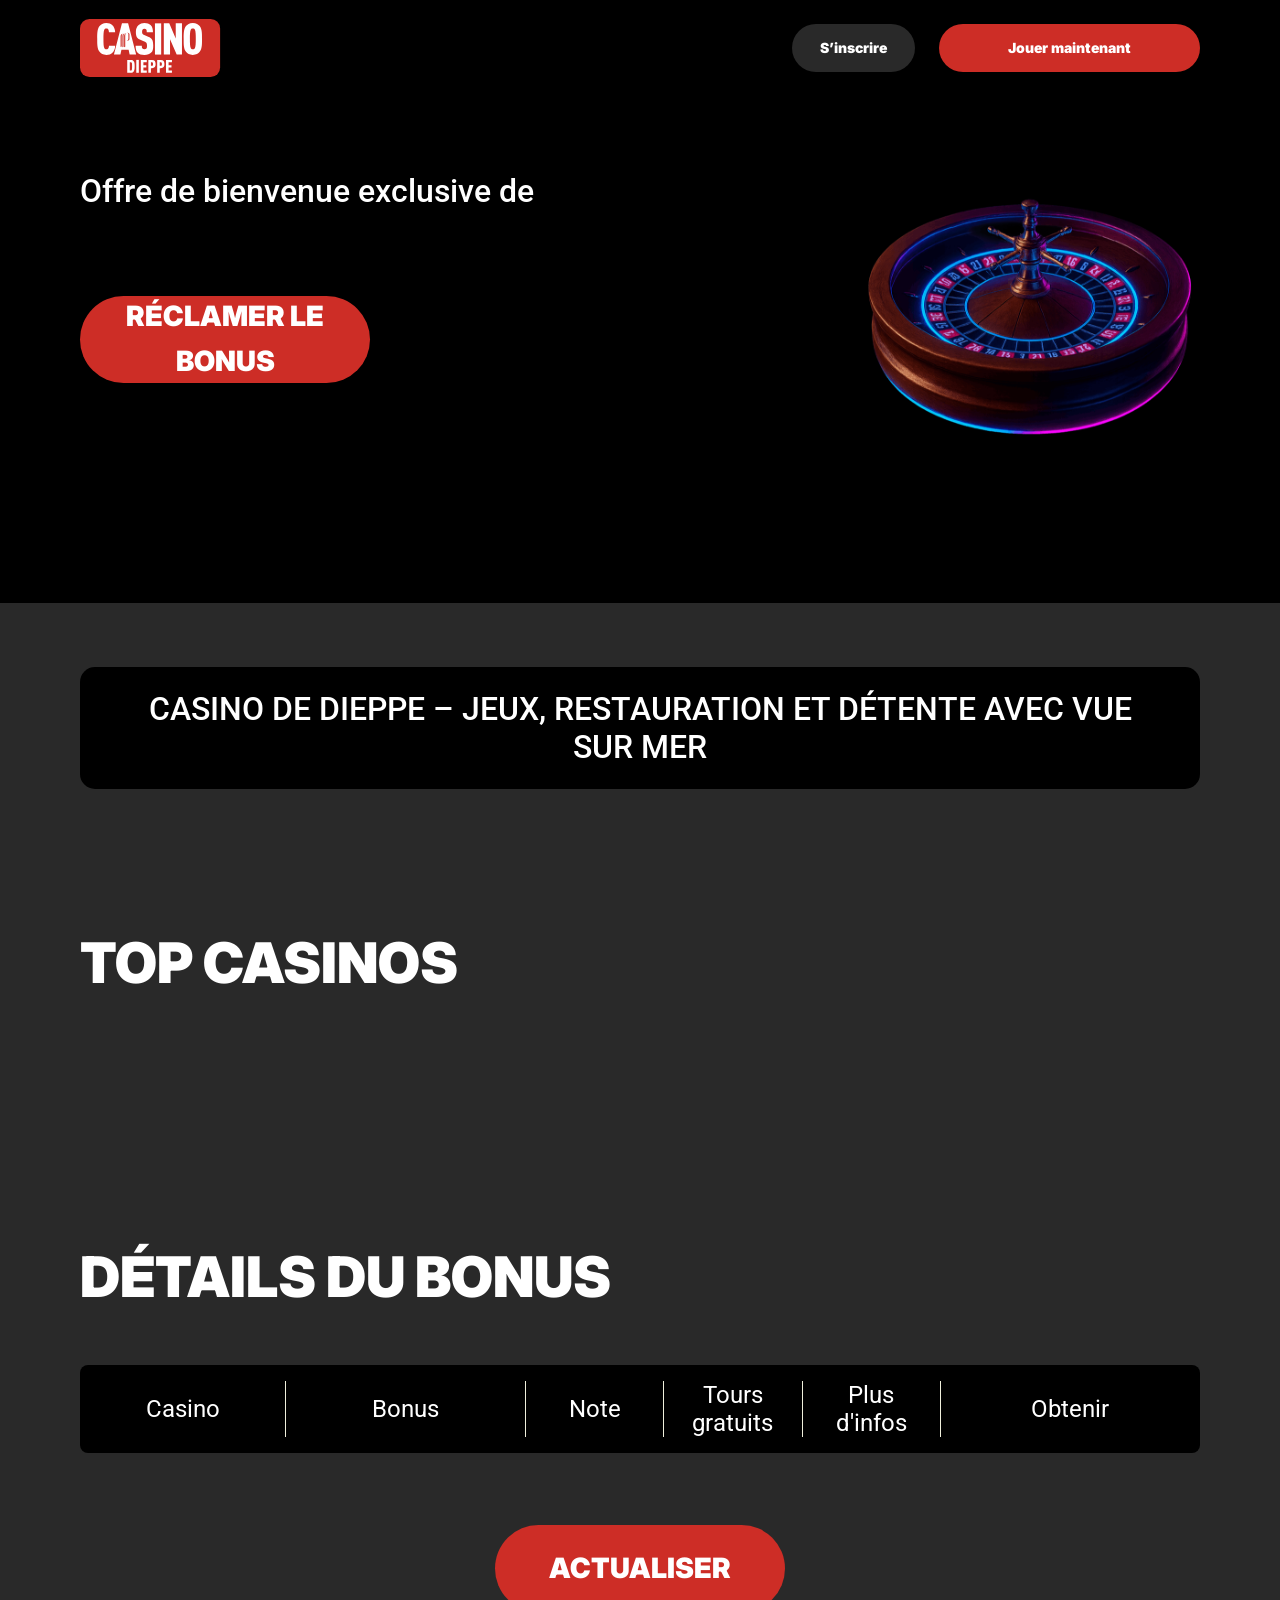
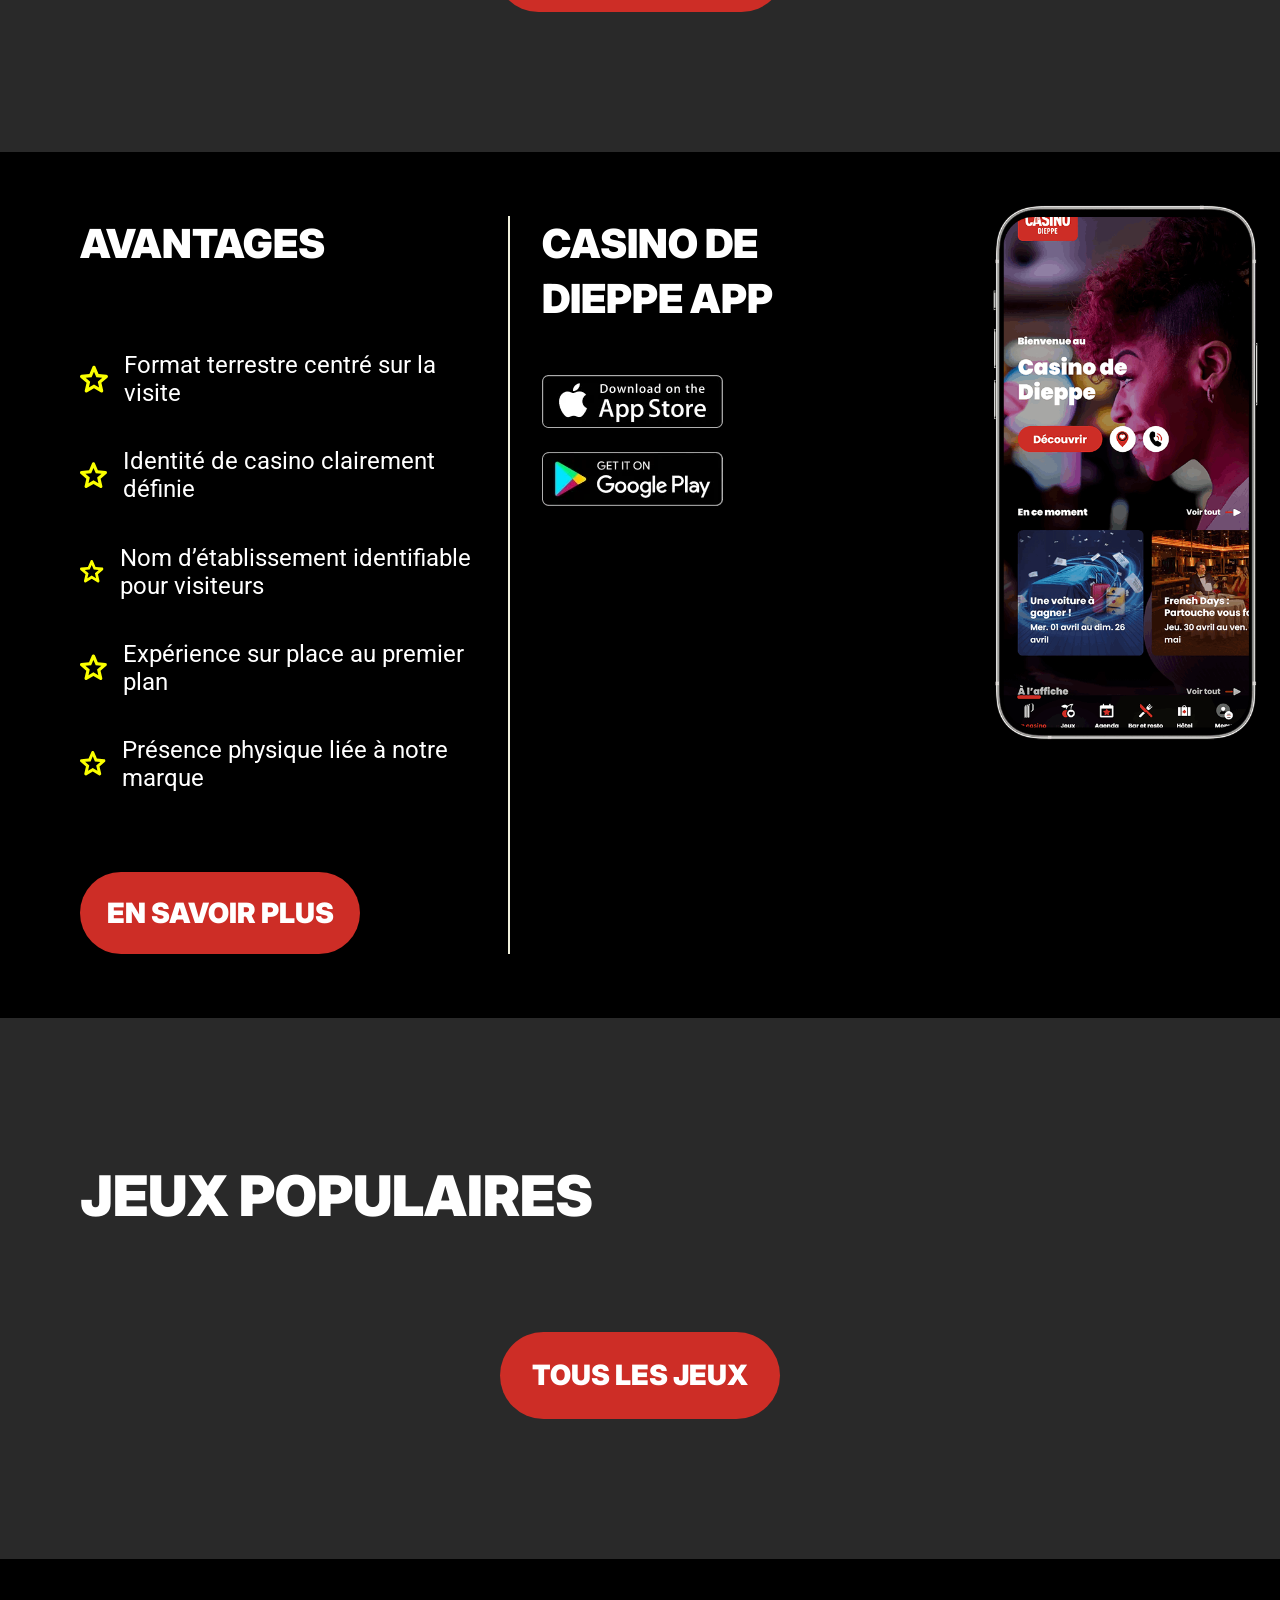
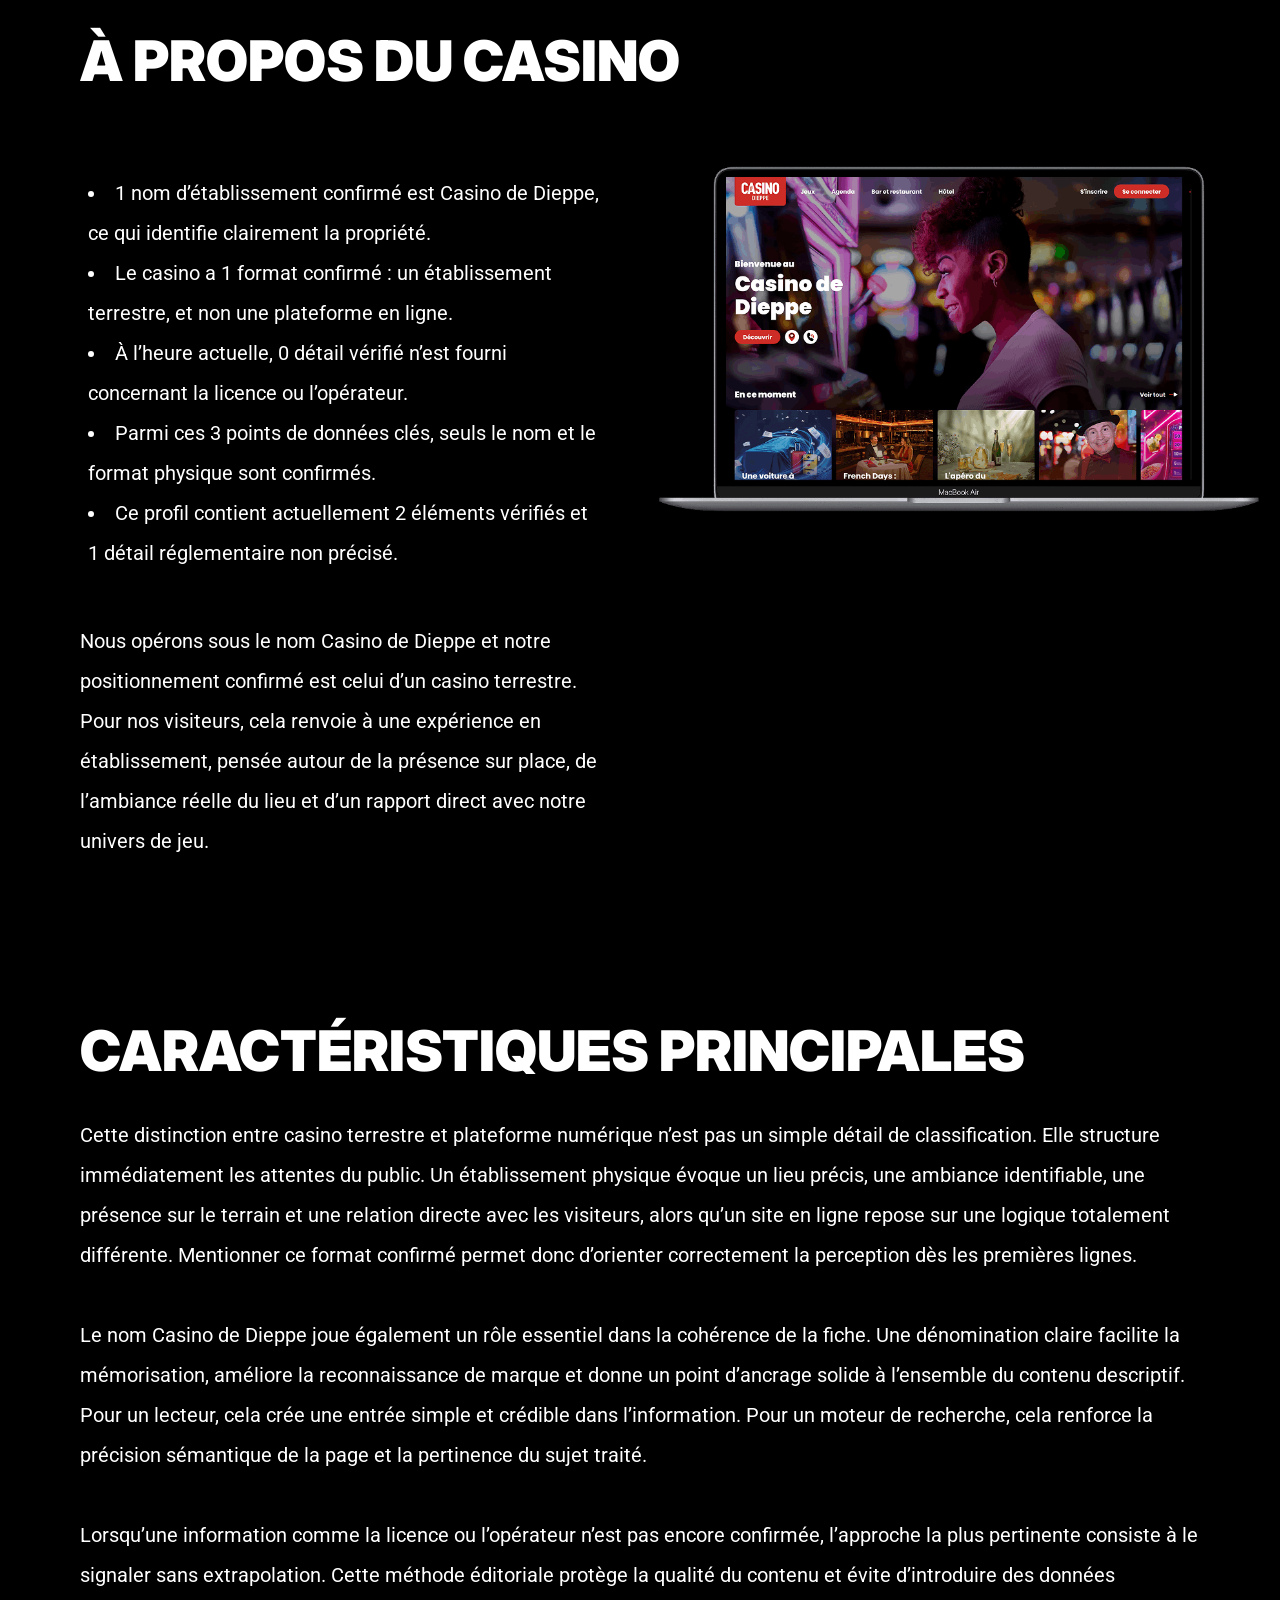
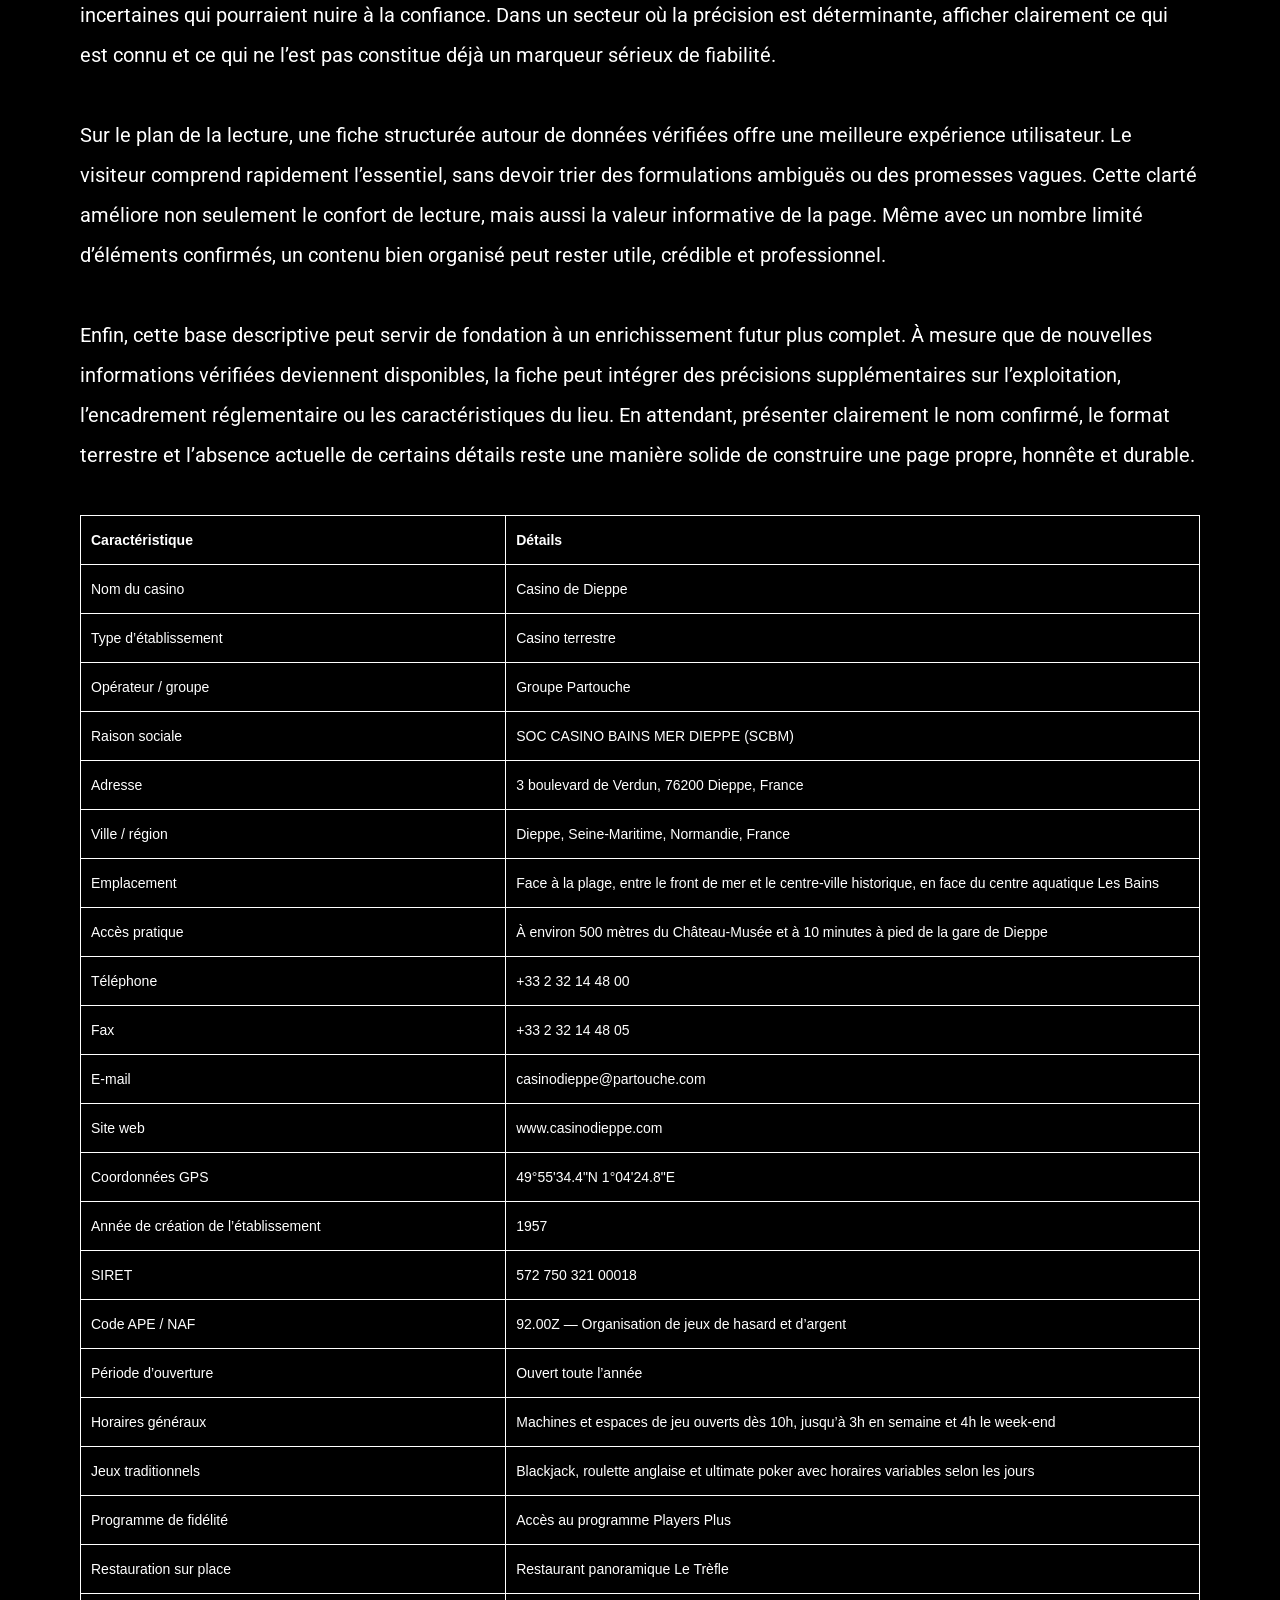
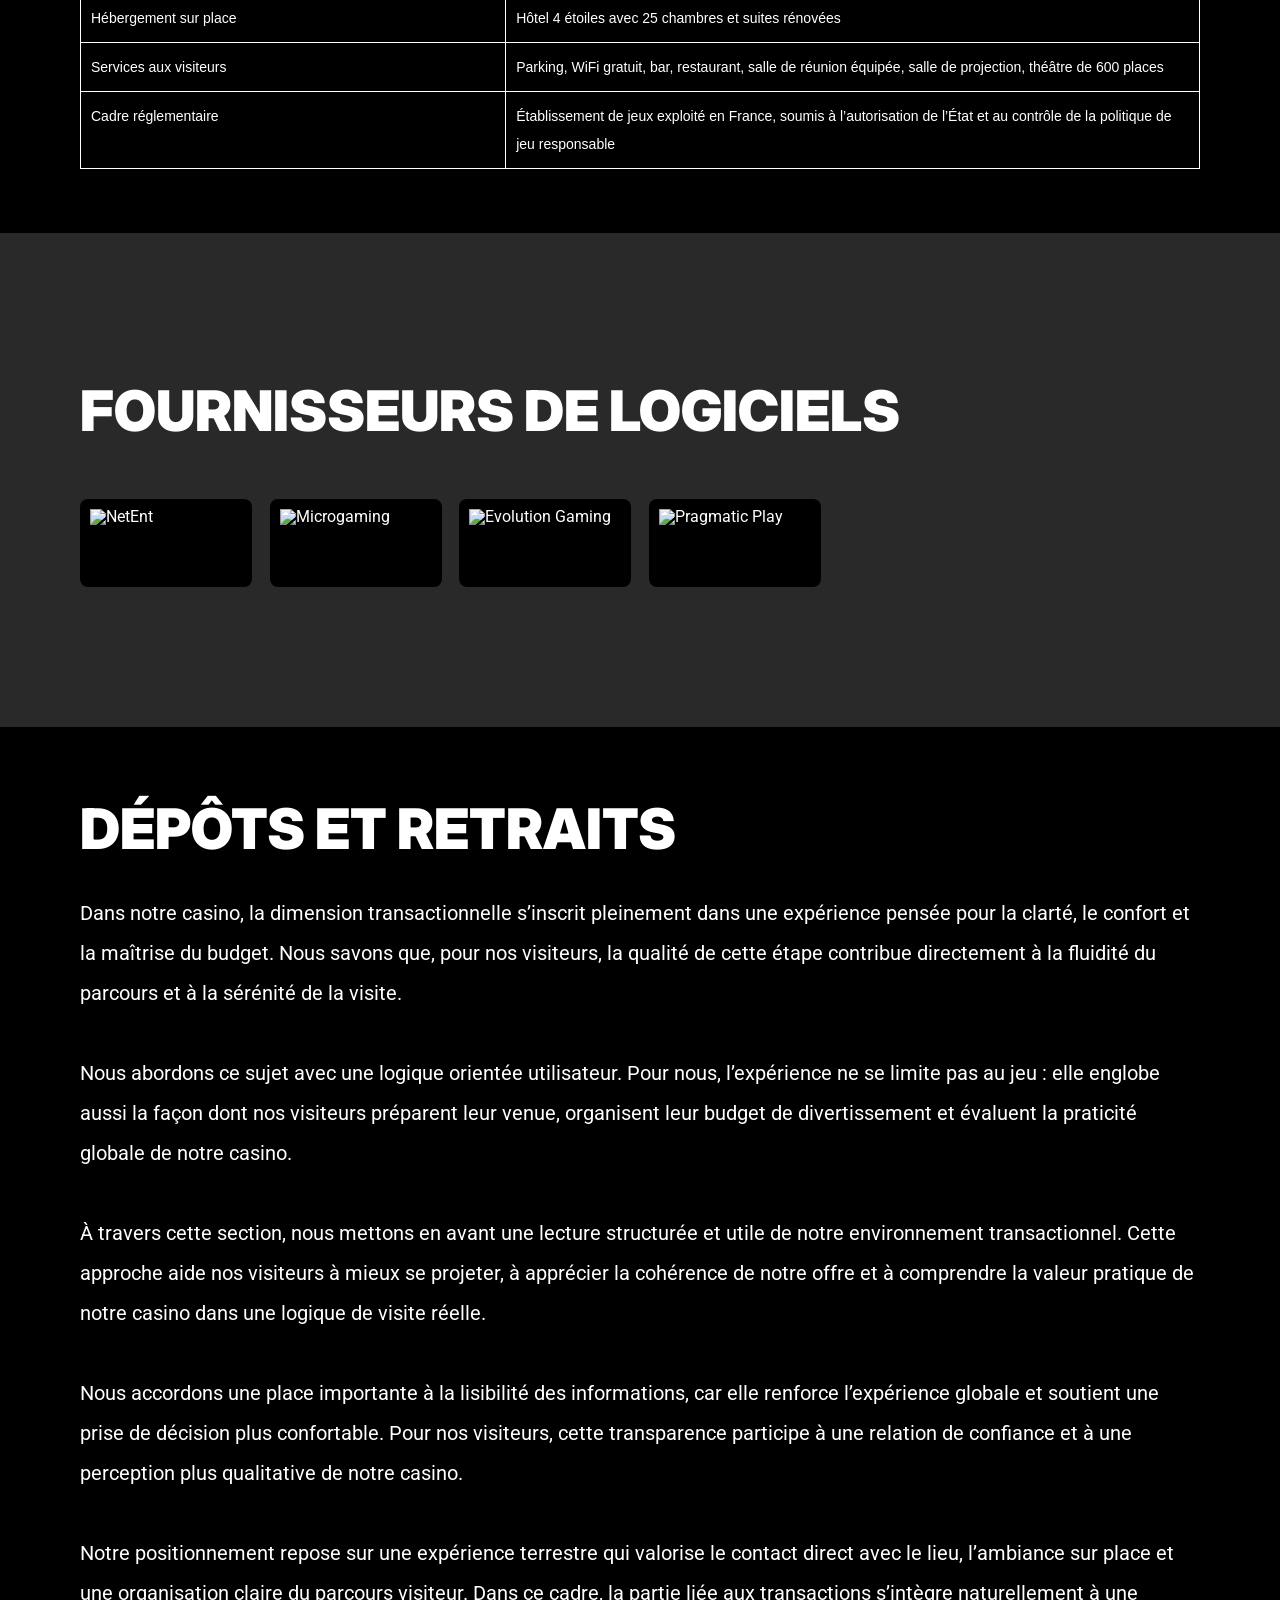
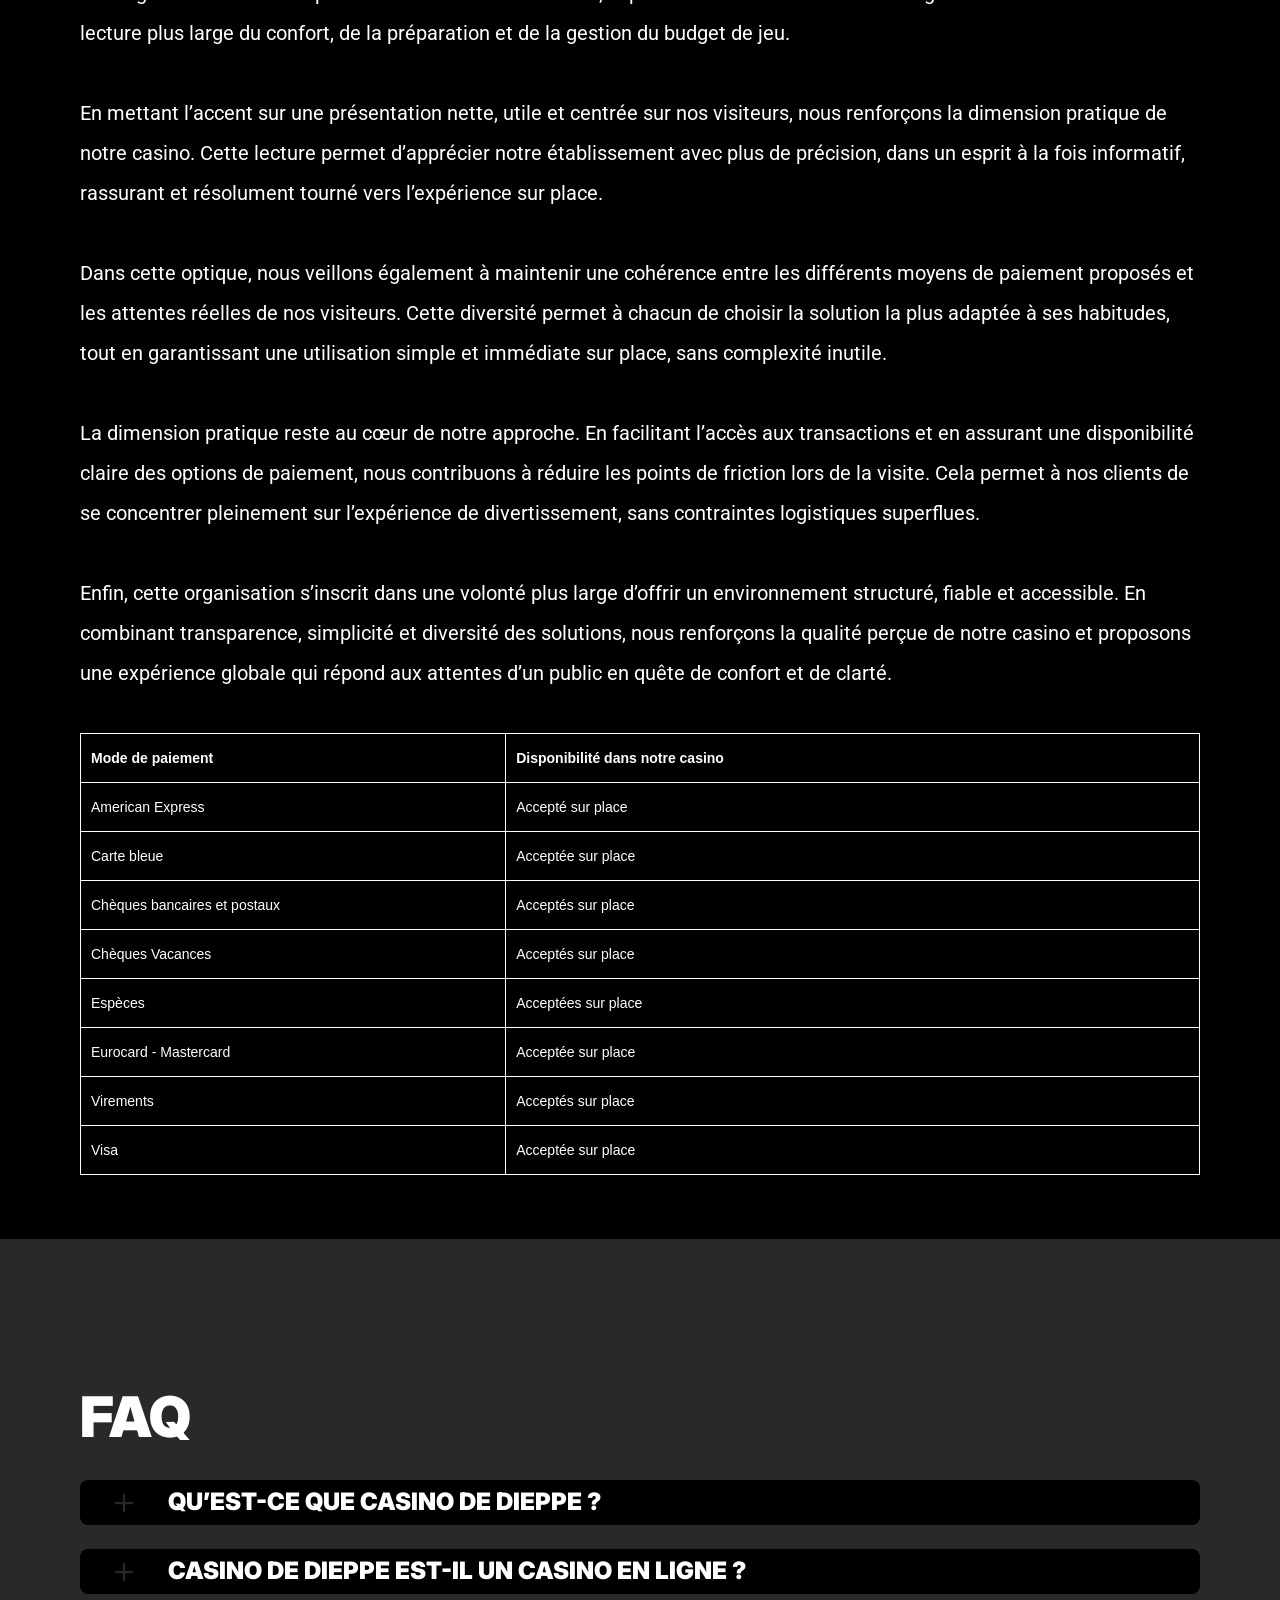
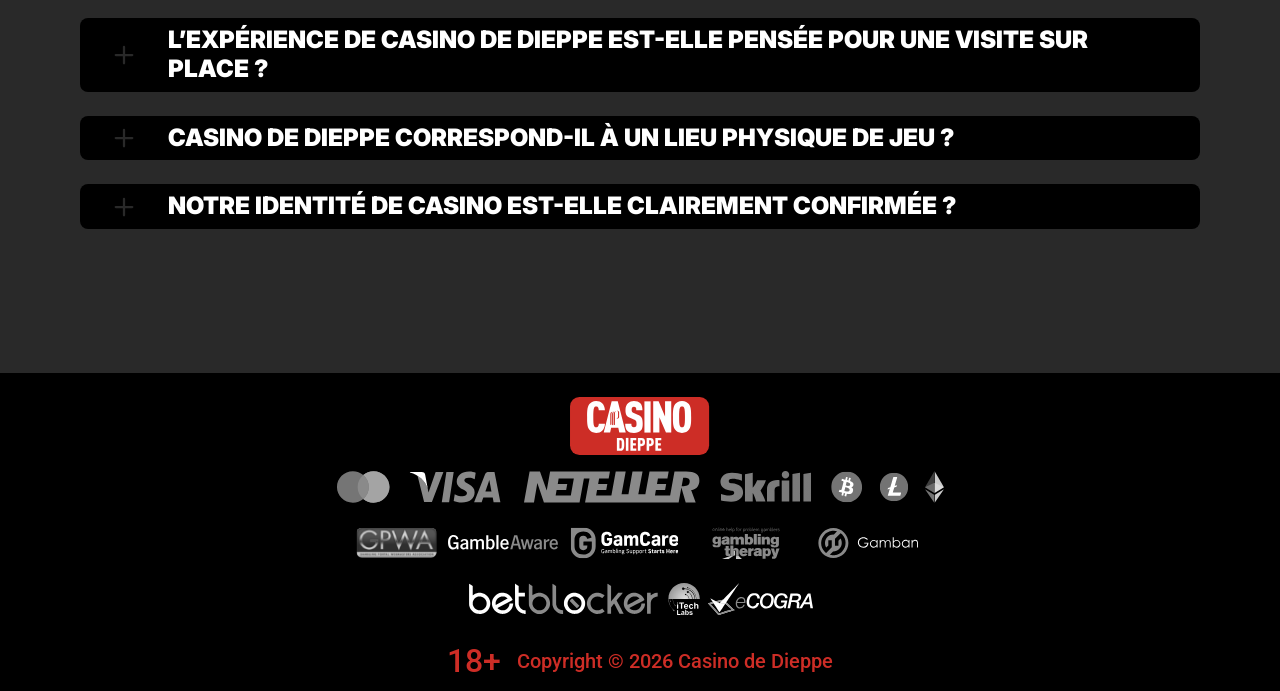
==== commit 3e937dd9: "Site update" ====
--- a/index.html
+++ b/index.html
@@ -39,7 +39,7 @@
     <meta property="og:url" content="https://casino-de-dieppe.com">
     <meta property="og:site_name" content="Casino de Dieppe — Présentation du casino terrestre">
     <meta property="og:locale" content="fr-FR">
-    <meta property="og:image" content="_assets/images/1776253418-main.svg">
+    <meta property="og:image" content="_assets/images/1776339452-main-finish.svg">
     <meta property="og:image:width" content="1200">
     <meta property="og:image:height" content="630">
     <meta property="og:type" content="website">
@@ -48,7 +48,7 @@
     <meta name="twitter:title" content="Casino de Dieppe — Présentation du casino terrestre">
     <meta name="twitter:description"
           content="Découvrez Casino de Dieppe, notre casino terrestre. Licence, opérateur, jeux, paiements, bonus, fidélité et services aux visiteurs : not specified.">
-    <meta name="twitter:image" content="_assets/images/1776253418-main.svg">
+    <meta name="twitter:image" content="_assets/images/1776339452-main-finish.svg">
     <meta name="twitter:image:width" content="1200">
     <meta name="twitter:image:height" content="630">
     <link rel="icon" href="_assets/images/1776253418-favicon.svg" type="image/x-icon" sizes="16x16">
@@ -57,7 +57,7 @@
     <link rel="apple-touch-icon" href="_assets/images/1776252441-favicon.svg" sizes="96x96">
     <link rel="icon" href="_assets/images/1776252441-favicon.svg" type="image/webp" sizes="192x192">
 
-    <link rel="preload" href="_assets/images/1776253531-main.svg" as="image" fetchpriority="high">
+    <link rel="preload" href="_assets/images/1776339465-main-finish.svg" as="image" fetchpriority="high">
 
     <link rel="alternate" hreflang="x-default" href="https://casino-de-dieppe.com" />
     <link rel="alternate" hreflang="fr" href="https://casino-de-dieppe.com" />
--- a/index.css
+++ b/index.css
@@ -1 +1 @@
-.main,.wrapper{width:100%;display:flex;position:relative}.btn,.main,.wrapper{position:relative}.btn,.not-found-title,.subtitle,.title{font-family:var(--accent-font);font-weight:900}.btn,.nav__item,.subtitle,.title{font-weight:900}.operatorElementGrey,.payElementGrey{mix-blend-mode:screen}.btn,.heroTitle,.subtitle,.title{text-transform:uppercase}.casinoCard,.heroTitle,.nav__list{letter-spacing:0}.cardName,.casinoCard,.loader-body,.not-found-content{text-align:center}.bonusDetailsImage,.cardImage{filter:drop-shadow(0 .125rem .125rem rgb(0 0 0 / .75))}.btn:hover,.gameContainer:hover,.nav__item:hover{transform:scale(1.1)}.btn:hover,.faqLabel:hover,.gradientContainer:hover,.moreInfoLabel{cursor:pointer}*,::after,::before{padding:0;margin:0;border:0;box-sizing:border-box}.btn,.btn--large{border-radius:6.25rem;line-height:1.6;text-align:center;text-overflow:ellipsis;overflow:hidden}a{text-decoration:none}li,ol,ul{list-style:none}img{vertical-align:top}h1,h2,h3,h4,h5,h6{font-weight:inherit;font-size:inherit}body,html{height:100%;line-height:1;font-size:16px;color:var(--text);font-family:var(--base-font);--scroll-behavior:smooth !important;scroll-behavior:smooth!important}body.overflow{overflow:hidden}.wrapper{min-height:100%;flex-direction:column;overflow-x:hidden}.container{max-width:90rem;margin:0 auto}.main{flex:1 1 auto;flex-direction:column;background:var(--main-bg)}.block{margin:0 auto;max-width:70rem;padding:0}.block--not-found{max-width:100%;height:100dvh;margin:auto;display:flex;flex-direction:column;justify-content:center;gap:2rem;align-items:center;color:var(--text);background-color:var(--casino-cards)}.btn,.loader-body{justify-content:center;display:flex}.not-found-title{font-size:4rem;color:var(--welcome-bonus-text)}.btn,.btn a{color:var(--button-text)}.not-found-content{font-size:1.5rem;margin:.3125rem;color:var(--text)}.block--not-found button{margin-top:1.875rem}.btn{width:13.625rem;height:3.4375rem;-webkit-justify-content:center;align-items:center;-webkit-align-items:center;background:var(--yellow);font-size:1.25rem;transition:0.2s;box-shadow:inset 0 0 0 .125rem transparent,0 0 0 .125rem #fff0}.btn--large{width:17.5rem;height:5.4375rem;font-size:1.75rem;gap:6.25rem;box-shadow:inset 0 0 0 .1875rem #fff0,0 .125rem 0 0 #fff0;background:var(--yellow-button);color:var(--main-button-text)}.btn--medium{width:13rem;height:3.25rem;font-size:1.25rem;line-height:1.6}.content,.subtitle,.title{line-height:1.39;color:var(--text)}.btn--small{width:9.125rem}.title{font-size:3.5rem}.title span{color:var(--text)}.subtitle{font-size:2.5rem}.content{font-family:var(--base-font);font-size:1.25rem}.logo{width:100%;height:auto}.heroTitle,.nav__item{font-family:var(--accent-font)}.nav__select__container{cursor:pointer;scale:1!important;transform:scale(1)!important}.nav__select{background:var(--bg);color:var(--lang-select-color);text-transform:uppercase;cursor:pointer}:root{--accent-font:'Inter', sans-serif;--base-font:'Roboto', sans-serif;--welcome-bonus-font:'', sans-serif;--lang-select-color:#222829;--bg:#000000;--bg-light:#000000;--main-bg:#292929;--text:#ffffff;--text-black:#ffffff;--table-head:#000000;--text-head:#ffffff;--hero-title-text:#222829;--yellow:#292929;--yellow-button:#CD2D26;--welcome-bonus-bg:#000000;--button-text:#ffffff;--main-button-text:#ffffff;--border-color:#efefdc;--casino-cards:#000000;--welcome-bonus-text:#fb333d;--bonus-border-head:#efefdc;--bonus-border:#ffffff;--pay-back:;--providers-back:#000000;--faq-label:#000000;--bg-footer:#000000;--copyright:#CD2D26;--link-hover:#ffffff;--icon-color:;--top-games-hover-fg:#deeadf}.loader-body{width:100%;height:100vh;align-content:center;transition:0.5s;align-items:center;background-color:var(--casino-cards)}.header,.nav__item{justify-content:center;display:flex}.loader__img{width:7.5rem;height:7.5rem;transform:scale(1);animation:2s infinite pulse-black;border-radius:50%}@keyframes pulse-black{0%,100%{transform:scale(.8);box-shadow:0 0 0 1.25rem var(--yellow)}70%{transform:scale(1);box-shadow:0 0 0 .625rem #fff0}}.loader{width:6.25rem;height:6.25rem;border:.75rem solid var(--yellow-button);border-radius:50%;position:absolute;border-top-color:var(--yellow);transform:translate(-50%,-50%);top:50%;left:50%;-webkit-animation:1s linear infinite spin;-o-animation:1s linear infinite spin;animation:1s linear infinite spin}.loader-body.done{visibility:hidden;opacity:0}@keyframes spin{from{transform:translate(-50%,-50%) rotate(0)}to{transform:translate(-50%,-50%) rotate(360deg)}}.header{min-height:6rem;max-height:6rem;align-items:center;background:var(--bg);position:fixed;top:0;left:0;right:0;width:100%;z-index:3}.headerBlock{width:100%;height:100%;display:flex;gap:.625rem;align-items:center;justify-content:space-between;padding:1.5rem 10rem}.headerLogoContainer{height:100%;max-width:8.75rem;width:8.75rem;margin-left:0;display:flex}.headerLogoContainer a{margin:auto;width:100%}.header__logo{width:auto;top:calc(0% + 0rem);left:calc(0% + 0rem);max-height:calc(100% + 0%);height:calc(100% + 0%);position:relative}.nav__list{display:flex;gap:1.5rem}.nav__item{align-items:center;font-size:.875rem;line-height:1.7;transition:0.2s;border-radius:6.25rem;background:var(--yellow);box-sizing:content-box;color:var(--button-text);box-shadow:inset 0 0 0 .125rem transparent,0 .125rem 0 0 #fff0}.nav__itemLarge{background:var(--yellow-button);color:var(--main-button-text);box-shadow:inset 0 0 0 .125rem #fff0,0 .125rem 0 0 #fff0}.nav__item:hover{cursor:pointer}.nav__link{color:var(--button-text);padding:.75rem 1.75rem;display:flex;justify-content:center;align-items:center;width:100%;height:100%}.nav__linkLarge{color:var(--main-button-text);padding:.75rem 4.3125rem}@media (max-width:90rem){.headerBlock{max-width:70rem;margin:0 auto;padding:1.5rem 0}}@media (max-width:75rem){.block{padding:0 2.5rem}.headerBlock{padding:1.5rem 3rem 1.5rem 2.7rem}}@media (max-width:64rem){.headerBlock{padding:1.5rem 3rem 1.5rem 2.7rem}.headerLogoContainer{margin-left:0}}.footer{display:flex;flex-direction:column;align-items:center;justify-content:center;background:var(--bg-footer)}.footerContainer{max-width:90rem;margin:0 auto;width:100%}.footerTop{padding-top:1.625rem;padding-bottom:.5rem;width:100%;display:flex;justify-content:center;position:relative}.footerLogoContainer{position:absolute;top:.5rem;left:10rem}.footer__logo{width:8.75rem;height:auto}.footerPay{padding:0;display:flex;gap:1rem;flex-wrap:wrap;justify-content:center;max-width:100%}.payElementGrey{max-height:2rem;width:auto}.payElementColor{display:none;max-height:2rem;width:auto}.bonusDetailsInfo .bonusDetailBlockAdd,.heroTextMobile,.moreInfoInput,.operatorBlock:hover .operatorElementGrey,.payBlock:hover .payElementGrey,.topCasinoChipsLeftMobile{display:none}.faqInput:checked+.faqLabel+.faqContent,.heroTextDesktop,.operatorBlock:hover .operatorElementColor,.payBlock:hover .payElementColor{display:block}.footerMiddle,.footerOperator{display:flex;justify-content:center}.footerMiddle{padding-top:.5rem;padding-bottom:0;width:100%}.footerOperator{max-width:40.5rem;width:80%;padding:0;flex-wrap:wrap;gap:.5rem}.operatorElementColor,.operatorElementGrey{max-height:2rem;width:auto;margin-bottom:1rem}.operatorElementColor{display:none}.footerBottom{padding-top:.625rem;padding-bottom:.625rem}.footerBottomGroup{display:flex;justify-content:center;align-items:center;gap:1rem;font-weight:500}.footerBottomAge{font-size:2rem;line-height:1.1875;color:var(--copyright)}.footerBottomCopyright{font-size:1.25rem;line-height:2;color:var(--copyright)}@media (max-width:86.25rem){.footerTop{padding-top:1.5rem;padding-bottom:1rem;flex-direction:column;align-items:center;gap:1rem}.footerLogoContainer{position:static;display:block}.footer__logo{width:8.75rem;height:auto}}@media (max-width:64rem){.footerOperator{width:60%}.payElementColor,.payElementGrey{max-height:1.75rem}.operatorElementColor,.operatorElementGrey{max-height:1.5625rem}}@media (max-width:55rem){.footerOperator{width:70%}}@media (max-width:48rem){.not-found-title{font-size:4rem}.btn--large,.not-found-content{font-size:1.25rem}.btn--large{width:15rem;height:4.5rem;gap:.625rem;line-height:1.6;border-radius:6.25rem;background:var(--yellow-button)}.header{min-height:6rem;max-height:6rem}.headerBlock{padding:1.5rem 2.5rem 1.5rem 2.3rem}.headerLogoContainer{max-width:7.25rem;width:7.25rem}.header__logo{height:auto;top:calc(0% + 0rem);left:calc(0% + 0rem);max-width:calc(7.25rem + 0%);width:calc(7.25rem + 0%);position:relative}.nav__list{gap:.5rem}.nav__item{font-size:.625rem;border-radius:6.25rem}.nav__link{padding:.5rem 1.15625rem}.nav__linkLarge{padding:.5rem 1.75rem}.footer__logo{width:5.5rem;height:auto}}@media (max-width:36.25rem){.footerBottomGroup{gap:.625rem}.footerPay{gap:.4rem}.footerOperator{gap:.4rem;width:80%}.operatorElementColor,.operatorElementGrey,.payElementColor,.payElementGrey{max-height:1.375rem}.footerBottomAge{font-size:1.625rem}.footerBottomCopyright{font-size:1rem}}@media (max-width:36rem){.btn,.btn--large{border-radius:6.25rem}.subtitle,.title{font-weight:900;font-family:var(--accent-font);word-wrap:break-word}.btn--large{width:15rem;height:4.5rem;gap:.625rem;font-size:1.5rem;line-height:1.6;background:var(--yellow-button)}.btn--medium{font-size:1.125rem;line-height:1.6}.title{font-size:2rem}.subtitle{font-size:1.5rem}.footerMiddle{padding-top:0;padding-bottom:0}.footerOperator{max-width:26rem;width:100%}.footerBottomGroup,.footerPay{gap:.625rem}.payElementColor,.payElementGrey{max-height:1.375rem}.operatorElementColor,.operatorElementGrey{max-height:1.375rem;margin-bottom:.4rem}.footerBottomAge,.footerBottomCopyright{font-size:1.125rem;line-height:1.17;color:var(--copyright)}}@media (max-width:30rem){.footerBottomGroup{gap:.1875rem;font-weight:400}.payElementColor,.payElementGrey{max-height:1rem}.footerBottomAge,.footerBottomCopyright{font-size:.75rem}.footerBottomGroup,.footerPay{gap:.5rem}}.heroContainer{max-width:100%;width:100%;background:var(--welcome-bonus-bg);position:relative;z-index:0}.heroUnder{width:100%;display:flex;justify-content:center;align-items:center;padding:4rem 0;background:var(--main-bg) no-repeat center bottom/auto 100%}.heroMainTitle{max-width:70rem;width:70rem;border-radius:.9375rem;background:var(--welcome-bonus-bg);padding:1.4375rem 3.75rem;text-transform:uppercase;font-size:1.75rem;line-height:1.214;text-align:center;margin:0;color:var(--text)}.hero,.heroButton,.heroGroup{z-index:1;position:relative}.hero{max-width:90rem;width:100%;margin:0 auto;padding:8.53125rem 0 8.75rem;background:url(_assets/images/1776253520-main.svg) right calc(10.5rem + 2rem) top calc(8.5rem + -2rem) / auto calc(63% + 0%) no-repeat}.heroBlock{position:relative;width:100%;max-width:70rem;margin:0 auto}.heroGroup{width:100%;margin-bottom:5.03125rem;display:flex;flex-direction:column;gap:3rem}.heroTitle{max-width:22.75rem;font-size:4rem;font-weight:900;line-height:1.5625;color:var(--hero-title-text);text-shadow:0 .25rem .25rem rgb(0 0 0 / .25);font-family:var(--welcome-bonus-font)}.heroTextGroup{max-width:70%;margin-bottom:0}.heroText{font-size:2rem;line-height:1.1875;min-height:2.375rem;font-weight:500;color:var(--text)}.heroTextBonus{max-width:50%}.heroLink{display:block;width:18.125rem}.heroButton,.gamesButton,.advantagesButton,.bonusDetailsButton,.topCasinoButton{width:18.125rem;font-size:1.75rem}@media (max-width:85rem){.hero{padding:8.53125rem 0 8.75rem;background:url(_assets/images/1776253520-main.svg) right calc(1rem + 2rem) top calc(10rem + -2rem) / auto calc(55% + 0%) no-repeat}.heroTextBonus{max-width:65%}}@media (max-width:75rem){.heroMainTitle{max-width:52.0625rem}}@media (max-width:64rem){.hero{padding:8.53125rem 0 8.75rem;background:url(_assets/images/1776253520-main.svg) right calc(1rem + 2rem) top calc(10rem + -2rem) / auto calc(50% + 0%) no-repeat}.heroGroup{gap:2rem}.heroTextBonus{max-width:70%}.heroTitle{max-width:22.75rem;font-size:3rem}.heroText{font-size:1.5rem;min-height:1.7rem}}@media (max-width:58.125rem){.hero{padding:8.53125rem 0 8.75rem;background:url(_assets/images/1776253520-main.svg) right calc(1rem + 2rem) top calc(10rem + -2rem) / auto calc(45% + 0%) no-repeat}.heroTextBonus{max-width:64%}.heroMainTitle{max-width:34.1875rem}}@media (max-width:48rem){.heroTextBonus,.heroTextGroup{max-width:100%}.heroText,.heroTitle{font-family:var(--accent-font)}.hero{padding:24.09375rem 0 2.75rem;background:url(_assets/images/1776253520-main.svg) center top calc(10rem + -2rem) / auto calc(36% + 0%) no-repeat}.heroUnder{height:4rem}.heroBlock{text-align:center}.heroGroup{margin-bottom:0;gap:1.45rem;align-items:center}.heroTextGroup{margin-top:1.55rem}.heroTextDesktop{display:none}.heroTextMobile{display:block}.heroLink{margin-left:auto;margin-right:auto;width:16.375rem;position:relative;left:0}.heroButton,.gamesButton,.advantagesButton,.bonusDetailsButton,.topCasinoButton{font-size:1.5rem;width:16.375rem;height:4.8125rem}.heroTitle{max-width:22.75rem;font-size:3.5rem;display:none}.heroText{text-transform:uppercase;font-size:1.5rem;line-height:1.5;min-height:auto;color:var(--text)}.heroMainTitle{padding:1rem .8125rem;font-size:1.25rem;max-width:38.5rem}}.bonusDetailsTitle,.sprovidersTitle,.topCasinoGroup,.topCasinoTitle{margin-bottom:3rem}@media (max-width:43.75rem){.heroMainTitle{max-width:31rem}.heroUnder{padding:5.5rem 2.5rem}}@media (max-width:36rem){.heroBlock,.heroTextGroup{margin-left:0}.hero{background:url(_assets/images/1776253531-main.svg) center top calc(3.5rem + 2rem) / auto calc(50% + -3%) no-repeat}.heroBlock{padding-right:0;padding-left:0}.heroTitle{margin-left:2.5rem;margin-top:0}}@media (max-width:34.375rem){.hero{background:url(_assets/images/1776253531-main.svg) center top calc(5.5rem + 2rem) / auto calc(50% + -3%) no-repeat}.heroText{font-family:var(--accent-font);text-transform:uppercase;font-size:1.2rem}.heroUnder{height:4rem}.heroMainTitle{padding:.5rem;font-size:1rem}}@media (max-width:25.875rem){.hero{background:url(_assets/images/1776253531-main.svg) center top calc(4.2rem + 2rem) / auto calc(50% + -3%) no-repeat}.heroGroup{gap:2rem}.heroUnder{height:4rem}.heroTitle{margin-top:0;max-width:22.75rem;font-size:2.6rem;line-height:110%}.heroText{font-size:1.1rem;line-height:1.1;min-height:1.32rem}}@media (max-width:23.4375rem){.hero{padding:15rem 0 1rem;background:url(_assets/images/1776253531-main.svg) center top calc(2.5rem + 2rem) / auto calc(55% + -3%) no-repeat}.heroGroup{gap:1rem}.heroUnder{height:2rem;padding:2.5rem 1.5rem}.heroLink{margin-left:auto;margin-right:auto;width:12rem;position:relative;left:0}.heroTitle{margin-top:0;max-width:22.75rem;font-size:2.6rem;line-height:110%}.heroText{font-size:.8rem;line-height:1;min-height:1rem;margin-left:1rem;margin-right:1rem}.heroButton,.gamesButton,.advantagesButton,.bonusDetailsButton,.topCasinoButton{font-size:1rem;line-height:1;width:12rem!important;height:3rem;margin:0 auto}}.cardBonus,.cardName,.cardWelcome{max-width:100%}.topCasino{position:relative;z-index:0;background-image:none;color:var(--text)}.topCasinoChipsLeft{display:block;position:absolute;bottom:5rem;left:0;z-index:0}.topCasinoBlock{padding-top:4.5rem;position:relative;z-index:1}.topCasinoGroup{max-width:100%;display:flex;flex-wrap:wrap;gap:1.6625rem;justify-content:flex-start;align-items:stretch}.cardBonus,.cardWelcome{margin:auto;font-family:var(--base-font)}.sgradientContainer,.tcgradientContainer{position:relative;display:flex;flex-wrap:wrap;justify-content:flex-start;align-items:stretch;padding:0;background:0 0}.bonusTableRowContainer::before,.gggradientContainer::before,.pygradientContainer::before,.sgradientContainer::before,.tcgradientContainer::before{content:"";position:absolute;top:-.125rem;left:-.125rem;right:-.125rem;bottom:-.125rem;background:0 0;z-index:-1;border-radius:.5rem}.casinoCard{width:16.25rem;height:auto;padding:2rem 1.5rem;display:flex;flex-direction:column;align-items:center;justify-content:center;gap:1rem;background:var(--casino-cards);border-radius:.5rem;text-transform:capitalize;word-wrap:break-word;font-family:var(--base-font);font-size:1.25rem;line-height:1.2}.cardButton,.cardButton span{width:12.625rem}.cardBonusText{font-family:var(--base-font);display:flex;flex-direction:column;gap:1rem;justify-content:center;align-items:center}.cardWelcome{color:var(--welcome-bonus-text);font-size:1.5rem;line-height:1.17}.cardBonus{font-size:1.25rem;line-height:1.15}.cardImage{margin-top:0;justify-self:flex-start}.cardName{font-family:var(--base-font);font-weight:500;font-size:1.25rem;line-height:1.2}.gamePlayText,.gameTitle{font-family:var(--base-font);font-weight:500}.cardButton{margin-top:auto;margin-bottom:0;justify-self:flex-end;display:flex;justify-content:center;height:3.5rem}.topCasinoButton{width:17.5rem;margin:0 auto}@media (max-width:75rem){.topCasinoGroup{justify-content:center}}@media (max-width:64.375rem){.topCasino{background-image:none}.topCasinoGroup{max-width:100%;justify-content:center;margin:0 auto 3rem}}@media (max-width:48rem){.topCasinoGroup{display:grid;grid-template-columns:1fr 1fr;gap:1rem;max-width:100%;margin:0 0 2.5rem;padding-left:2.5rem;padding-right:2.5rem}.casinoCard{width:100%}}@media (max-width:36rem){.casinoCard,.tcgradientContainer::before{border-radius:.5rem}.topCasinoBlock{width:100%;padding-top:1rem;padding-right:0;padding-left:0}.cardName,.topCasinoChipsLeft{display:none}.topCasinoChipsLeftMobile{display:block;position:absolute;bottom:-6rem;left:0}.topCasinoTitle{max-width:18.75rem;margin-left:2.5rem;margin-right:2.5rem}.casinoCard{padding:1rem 1.03125rem;justify-content:space-between;align-items:center;width:100%;font-size:1rem}.cardImage{margin-top:0;max-width:10rem;width:10rem;height:4rem}.cardBonusText{gap:.5rem}.cardWelcome{font-size:1.5rem;line-height:1.17}.cardBonus{font-size:1rem;line-height:1.1875;max-width:70%}.cardButton,.cardButton span{max-width:12.5rem;width:12.5rem}.cardButton{padding:0;height:3.375rem;font-size:1.125rem;line-height:1;justify-content:center;align-items:center;margin-top:0}}@media (max-width:33.125rem){.topCasinoGroup{grid-template-columns:1fr}.cardBonus{max-width:100%}}.bonus .bonusDetails{position:relative;background-image:none;max-width:100%;width:100%;margin:0 auto}.bonusChipsRight{display:block;position:absolute;top:-8rem;right:0}.bonusDetailsBlock,.gamesBlock,.sprovidersBlock{padding-top:8.75rem;padding-bottom:8.75rem}.bonusTable{display:flex;flex-direction:column;gap:1.5rem;margin-bottom:3rem}.bogradientContainer{position:relative;display:inline-block;padding:0;background:0 0}.bonusTableHeader,.bonusTableRowContainer{width:100%;display:grid;grid-template-columns:12.875rem repeat(5,1fr);font-size:1.25rem;border-radius:.5rem}.bogradientContainer::before{content:"";position:absolute;top:-.0625rem;left:-.0625rem;right:-.0625rem;bottom:-.0625rem;background:0 0;z-index:-1;border-radius:.5rem}.bonusTableHeader{row-gap:1.5rem;line-height:2}.bonusTableRowContainer{grid-column-start:1;grid-column-end:7;position:relative}#paymentRowsContainer,#bonusTableRows{display:flex;flex-direction:column;gap:1rem}.bonusTableRow.bonusTableHeader{background:var(--table-head)}.bonusDetailsWelcome{width:15rem!important}.bonusTableRow>div:not(.bonusDetailsInfo){padding-top:1rem;padding-bottom:1rem}.bonusTableRow:not(.bonusTableHeader)>div:not(.bonusDetailsInfo){background:var(--casino-cards);color:var(--text)}.bonusDetailsImage,.bonusDetailsText,.moreInfoLabel{border-right:.0625rem solid var(--bonus-border);width:100%;padding-left:1rem;padding-right:1rem;min-height:3.75rem;display:flex;justify-content:center;align-items:center}.bonusDetailBlock .bonusDetailsText,div.bonusTableHead:nth-child(6) p{border-right:none}.bonusDetailsContainer .bonusDetailsText{border-right:.0625rem solid var(--bonus-border);justify-content:flex-start;height:2.5rem;margin-top:.5rem;margin-bottom:.5rem;min-height:auto}.bonusDetailsContent{display:flex;justify-content:flex-start;align-items:center}.bonusTableRow.bonusTableHeader>div.bonusTableHead{font-size:1.5rem;line-height:1.17rem;padding:1rem 0;text-align:center;color:var(--text-head);border-right:none}div.bonusTableHead p{width:100%;border-right:.0625rem solid var(--bonus-border-head);height:3.5rem;display:flex;justify-content:center;align-items:center;padding:0 1.2rem;line-height:1.17}.bonusTableRow div.bonusDetailsInfo{background:0 0}.bonusDetailsInfo{margin-top:.1rem;grid-column-start:1;grid-column-end:7;display:grid;grid-template-columns:1fr}.bonusDetailsInfo .bonusDetailBlock{display:grid;grid-template-columns:12.875rem 5fr;border-bottom:.0625rem solid var(--bonus-border);font-size:1.25rem;line-height:2;color:var(--text)}.bonusDetailBlock p{padding:0 1rem;width:100%}.moreInfoLabel{display:flex;transition:0.5s}.bonusTableRow.bonusTableHeader>div.bonusTableHead .bonusClaimBonus{width:16.2rem}.bonusButton-deposit{background:var(--yellow);width:10.5rem;height:3.25rem;font-size:1.25rem;line-height:1.2}.bonusButton{width:13.5625rem;height:3.5rem;background:var(--yellow);margin-left:1.71875rem;margin-right:1rem}div:has(.moreInfoInput+.moreInfoLabel)~.bonusDetailsInfo{display:none}div:has(.moreInfoInput:checked+.moreInfoLabel)~.bonusDetailsInfo{display:grid}.bonusDetailsButton{margin:0 auto}@media (max-width:65.625rem){.bonusTableRow.bonusTableHeader>div.bonusTableHead .bonusClaimBonus{width:15rem}.bonusButton{margin-left:1rem;width:13rem}}@media (max-width:64.375rem){.bonusDetailsInfo,.bonusTableRowContainer{grid-column-start:1;grid-column-end:6}.bonusDetails{background-image:none}.bonusTable{font-size:1rem}.bonusTableHeader,.bonusTableRowContainer{grid-template-columns:repeat(5,1fr)}.bonusTableHeader>div:nth-child(2),.bonusTableRowContainer>div:nth-child(2){display:none}.bonusDetailsInfo .bonusDetailBlock{line-height:1.2;grid-template-columns:11.25rem 4fr}.bonusDetailsInfo{margin-top:.5rem}.bonusDetailsImage{min-width:6.25rem;height:auto;min-height:auto}.bonusDetailBlockAdd{display:none;border-bottom:none;grid-template-columns:1fr;justify-self:center}.bonusDetailsPicture,.bonusHeaderCasino{min-width:11.25rem}}@media (max-width:48rem){.bonusDetailsInfo,.bonusTableRowContainer{grid-column-start:1;grid-column-end:5}.bonusDetailsBlock{padding-top:7.5rem;padding-bottom:6rem}.bogradientContainer::before,.bonusTableHeader,.bonusTableRowContainer,.bonusTableRowContainer::before{border-radius:.5rem}.bonusTableHeader>div:nth-child(6),.bonusTableRowContainer>div:nth-child(6){display:none}.bonusTable{font-size:1.125rem;gap:1.5rem}.bonusTableHeader,.bonusTableRowContainer{grid-template-columns:repeat(4,1fr);font-size:1.125rem;row-gap:1.5rem}.bonusDetailBlock{grid-template-columns:11rem 3fr}.bonusDetailsImage,.bonusDetailsText,.moreInfoLabel{border-right:none;padding-left:.5rem;padding-right:.5rem;min-height:4rem}.bonusDetailsRate{border-left:.0625rem solid var(--bonus-border)}.bonusTableRow>div:not(.bonusDetailsInfo){padding-top:.5rem;padding-bottom:.5rem}.bonusDetailsPicture,.bonusHeaderCasino{min-width:11rem}.bonusDetailsImage{height:auto;min-height:auto}.bonusDetailsContainer .bonusDetailsText{border-right:.0625rem solid var(--bonus-border);justify-content:flex-start;height:auto;min-height:unset;padding-top:0;padding-bottom:0;margin-top:.5rem;margin-bottom:.5rem}.bonusTableRow.bonusTableHeader>div.bonusTableHead{font-size:1.125rem;line-height:1.17;padding:.5rem 0;text-align:center;color:var(--text-head);border-right:none}div.bonusTableHead p{border-right:none;height:3.625rem}.bonusTableHead>.bonusHeaderCasino{border-right:.0625rem solid var(--bonus-border-head)}.bonusDetailsInfo{margin-top:1rem}.bonusDetailsInfo .bonusDetailBlock{grid-template-columns:11rem 5fr}.bonusDetailsInfo .bonusDetailBlockAdd{display:grid;border-bottom:none;grid-template-columns:1fr;justify-self:center;margin-top:1rem}.bonusDetailBlock p{padding:.5rem .625rem .5rem .5rem;font-size:1.125rem;line-height:1.5}.bonusDetailsInfo .bonusDetailBlockAdd span{font-size:1rem;line-height:1}.bonusDetailsInfo .bonusDetailBlock .bonusButton{max-width:12.75rem;width:12.75rem;padding:0;height:3.375rem;font-size:1.125rem;line-height:1.39}}.advantages{position:relative;background-image:none;background:var(--bg-light);color:var(--text-black)}.bonusChipsRightMobile,.faqInput,.faqInput+.faqLabel+.faqContent,.gamesChipsLeftMobile,.payMethodGroupTwo,.paymentChipsMobile{display:none}.advantagesBlock{position:relative;z-index:1;display:flex;padding-top:4rem;padding-bottom:4rem;width:100%}.advantagesDescription{width:28rem;border-right:.125rem solid var(--border-color);padding-right:2rem}.advantagesTitle{margin-bottom:2.5rem;color:var(--text-black);font-size:2.5rem}.advantagesAppTitle{margin-bottom:3rem;max-width:21.375rem}.advantagesList{display:flex;flex-direction:column;gap:2.5rem;margin-bottom:2.5rem}.advantagesItem{display:flex;gap:1rem;align-items:center}.advantagesText{font-size:1.5rem;line-height:1.17;max-width:90%;word-wrap:break-word}.advantagesLink{display:block;width:17.5rem}.advantagesButton{width:17.5rem;max-height:5.152rem}.advantagesMobile{width:45rem;padding-left:2rem;text-align:left;position:relative;display:flex;flex-direction:column;justify-content:flex-start}.advantagesMobilePhone{position:absolute;top:calc(-1rem + 0rem);right:calc(-4.5rem + 0rem);max-width:calc(40% + 0%);height:auto;margin-bottom:2.5rem}.advantagesStoreGroup{display:flex;flex-direction:column;gap:1.5rem;align-self:flex-start}@media (max-width:87.5rem){.advantagesMobilePhone{right:calc(-4rem + 0rem)}}@media (max-width:78.125rem){.advantagesBlock{padding-left:2.5rem;padding-right:2.5rem}.advantagesMobilePhone{right:calc(-3rem + 0rem);max-width:calc(35% + 0%)}}@media (max-width:64rem){.advantages{position:relative}.advantagesStoreGroup{flex-direction:column}.advantagesMobilePhone{position:static;height:auto;margin-bottom:2.5rem}}@media (max-width:58.125rem){.advantages{position:relative;color:var(--text-black)}.advantagesBlock{flex-direction:column-reverse;gap:5rem}.advantagesDescription{width:100%;border-right:none;padding-right:0}.advantagesStoreGroup{flex-direction:row;align-self:center}.advantagesMobile{width:100%;padding-left:0}.advantagesMobilePhone{max-width:calc(30% + 0%);height:auto;align-self:center}.advantagesTitle{text-align:left;color:var(--text-black)}}@media (max-width:36rem){.bonusChipsRight{display:none}.bonusDetailsInfo .bonusDetailBlockAdd{justify-self:flex-end;padding:0}.bonusDetailsInfo .bonusDetailBlockAdd span{margin:0}.bonusDetailsButton{margin-left:auto}.bonusTableRow .bonusTableHead .bonusHeaderTextSpins{padding-left:.2rem;padding-right:.2rem}.bonusChipsRightMobile{display:block;position:absolute;top:-4rem;right:0}.advantagesBlock{background-image:none;padding-top:3rem;flex-direction:column-reverse;gap:2.5rem}.advantagesDescription{padding:1.5rem}.advantagesMobile{width:100%;padding:1.5rem;margin-bottom:0}.advantagesButton,.advantagesLink{margin-left:auto;margin-right:auto;width:15.5625rem}.advantagesAppTitle,.advantagesTitle{color:var(--text-black);margin-bottom:1.5rem;max-width:100%}.advantagesTitle{text-align:left;font-size:1.5rem;line-height:1}.advantagesText{font-size:1.125rem;line-height:1.17}.advantagesList{display:flex;flex-direction:column;gap:1rem;margin-bottom:4rem}.advantagesLink{max-width:15.5625rem}.advantagesStoreGroup{flex-direction:row;align-self:center}.advantagesMobilePhone{position:static;max-width:calc(45% + 0%);width:calc(45% + 0%);align-self:center;margin-top:.5rem;margin-bottom:1.5rem}.bonusesCircleContainer{background:0 0}}.bonusesCircleContainer{background:0 0;display:flex;flex-direction:column;max-width:100%;width:100%}.games{background:0 0;position:relative}.gamesTitle{margin-bottom:3rem;margin-left:0}.gamesGroup{display:grid;max-width:100%;grid-template-columns:repeat(4,1fr);grid-column-gap:1.3125rem;grid-row-gap:1.5rem;justify-items:center;margin-bottom:3rem}.gggradientContainer{opacity:0;transition:0.5s ease-in-out;display:flex;flex-wrap:wrap;justify-content:flex-start;align-items:stretch;padding:0;background:0 0}.gameDescription,.playBlock{justify-content:center;display:flex}.gameDescription{position:absolute;top:0;left:0;transition:0.5s ease-in-out;color:var(--top-games-hover-fg);background:var(--casino-cards);width:16.5rem;height:8.875rem;align-items:center;flex-direction:column;gap:1rem;padding:.625rem;border-radius:.5rem}.gamesButton,.gamesLink{width:17.5rem}.gameImage{border-radius:.5rem}.playBlock{align-items:center;gap:.5rem}.gameContainer{transition:0.2s;position:relative;border-radius:.5rem}.gameContainer:hover .gggradientContainer{opacity:1}.gamePlayLink{display:flex;gap:.875rem;justify-content:center;align-items:center;font-size:1.625rem;line-height:1.875rem;font-weight:500}.gameTitle{text-align:center;word-break:break-word;font-size:1.5rem;line-height:1}.gamePlayText{display:block;font-size:1.5rem;line-height:1.17}.connectSubtitle,.connectTitle,.depositTitle,.history,.historySubtitle,.historyTitle{color:var(--text-black)}.gamesLink{display:block;margin:0 auto}@media (max-width:75rem){.bonusDetailsBlock{padding-left:2.5rem;padding-right:2.5rem}.bonusDetailsWelcome{width:13rem!important}.gameDescription,.gameImage{width:13.75rem;height:7.375rem}.gamesBlock{padding:8.75rem 2.5rem}.gamesTitle{margin-left:0}.gameDescription{gap:.5rem;padding:.5rem}.gameTitle{font-size:1.2rem}}@media (max-width:64rem){.gameDescription,.gameImage{width:15rem;height:8rem}.gamesGroup{max-width:100%;grid-template-columns:repeat(2,15.625rem);justify-content:center}.gameDescription{gap:.5rem;padding:.5rem}}@media (max-width:32.5rem){.headerLogoContainer,.header__logo{top:calc(0% + 0rem);left:calc(0% + 0rem);max-width:calc(5.8rem + 0%);width:calc(5.8rem + 0%)}.nav__list{flex-direction:row;align-items:center}.nav__item{display:none}.nav__itemLarge{display:flex}.header__logo{height:auto}.footer__logo{width:5.5rem;height:auto}.gamesGroup{grid-template-columns:repeat(1,15.625rem)}}.applicationCircleContainer,.historyCircleContainer,.paymentCircleContainer{background:var(--bg-light);display:flex;flex-direction:column;max-width:100%;width:100%}.history,.payMethod{background-image:none}.history{position:relative}.historyBlock{padding-top:4rem;padding-bottom:4rem;position:relative;z-index:1;font-size:1.25rem;line-height:2}.historyTitle{margin-bottom:1.5rem;margin-top:0}.historySubtitle{margin-bottom:2.5rem;margin-top:2.5rem}.applicationDescriptionTwo,.bonusesDescriptionNext,.depositDescriptionLast,.historyDescription,.idiomasDescriptionTwo,.providersDescriptionTwo{margin-top:1.5rem}.historyGroup{display:flex;gap:4.75rem}.depositColumn,.historyColumn,.supportColumn{flex-basis:50%}.historyColumn:nth-child(2){display:flex;justify-content:center;align-items:flex-end;position:relative}.historyText{display:flex;flex-direction:column;justify-content:flex-start;gap:1.5rem;max-width:33rem}.historyList{display:flex;flex-direction:column;margin-left:.5rem}.connectItem,.historyItem,.supportItem{word-wrap:break-word;list-style:disc inside}.historyImage{position:absolute;top:calc(-2.5rem + 0rem);left:calc(-6rem + 0rem);max-width:calc(133% + 0%);width:calc(133% + 0%);height:auto}.historySecondTitle{margin-top:5rem}@media (max-width:88.125rem){.historyImage{position:absolute;top:calc(2rem + 0rem);left:calc(-2rem + 0rem);max-width:calc(120% + 0%);width:calc(120% + 0%);height:auto}}.connectGroup,.connectList{flex-direction:column;display:flex}@media (max-width:36rem){.gameTitle,.gamesLink span{margin 0 auto}.gamesBlock{padding-top:7rem;padding-bottom:6rem}.gameContainer,.gameDescription,.gameImage,.gggradientContainer::before{border-radius:.5rem}.gamesGroup{grid-column-gap:.5rem;grid-row-gap:1.3rem;justify-items:center;margin-bottom:2rem}.gameDescription,.historyText{gap:1rem}.gamePlayText{font-size:1.125rem}.gamesLink{margin-left:auto;width:17.5rem}.historyCircleContainer{background:var(--bg-light)}.historyBlock{padding-top:2.5rem;padding-left:2.5rem;padding-right:2.5rem;font-size:1.125rem;line-height:1.78}.historyTitle{max-width:70%;margin-bottom:2.5rem}.historyList{margin-top:1rem}}.connectDescriptionLast,.connectList,.depositDescription,.supportDescription{margin-bottom:1.5rem}.connect,.deposit,.idiomas,.providers{background-image:none;color:var(--text-black)}.connectBlock{padding-top:3rem}.connectTitle,.depositTitle{margin-top:0;margin-bottom:1.5rem;font-size:2.5rem}.connectSubtitle{font-size:2.5rem;margin-top:1.5rem}.connectGroup{gap:1rem;font-size:1.25rem;line-height:2}.depositBlock,.idiomasBlock{padding-top:3rem;padding-bottom:4rem}.depositGroup,.idiomasGroup{display:flex;gap:4rem;font-size:1.25rem;line-height:2}.depositList{margin-top:1.5rem;display:flex;flex-direction:column}.applicationItem,.availableGamesItem,.bonusesItem,.depositItem,.providersItem{list-style:disc;margin-left:1rem}@media (max-width:84.375rem){.deposit{background-image:none}.depositGroup{flex-direction:column;gap:3rem}.depositColumn{flex-basis:100%}}.payMethod{position:relative}.payMethodBlock{padding-top:8.75rem;padding-bottom:8rem}.payMethodTitle{margin-bottom:3rem;font-size:3.5rem;line-height:1}.payMethodGroup{display:flex;flex-direction:column;gap:1.1rem}.pygradientContainer{position:relative;display:inline-block;padding:0;background:0 0;color:#fff}.payMethodRow{display:grid;grid-template-columns:repeat(7,1fr);row-gap:1rem;font-size:1.25rem;line-height:2;font-weight:500;border-radius:.5rem}.payMethodItem{margin:.5rem 0;display:flex;justify-content:center;align-items:center;text-align:center}.payMethodItemContent,.payMethodRow>.payMethodItem:first-child,.payMethodRow>.payMethodItem:last-child{justify-content:center}.payMethodItemContent{border-right:.0625rem solid #fff0;width:100%;height:100%;display:flex;align-items:center}.payMethodRow:first-child>.payMethodItem .payMethodItemContent,.payMethodRow>.payMethodItem:nth-child(7){border:none}.payMethodRowHeader{background:var(--table-head);height:3.75rem;font-weight:500;font-size:1.125rem;line-height:1.17;color:var(--text-head)}.payMethodRow:first-child>.payMethodItem{padding-left:.5rem;padding-right:.5rem}.payMethodRowContent{background:var(--pay-back);color:var(--text);border-radius:.5rem}.payMethodRowContent>.payMethodItem:not(:last-child){border-right:.0625rem solid var(--bonus-border-head)}.payMethodGroupTwo .payMethodItemDeposit,.payMethodGroupTwo .payMethodItemImage{grid-column-start:1;grid-column-end:3;justify-content:center}.payMethodMethod{min-width:7.625rem}.payMethod .payMethodItemWide{min-width:9.375rem;text-align:center}.payMethodItemDeposit{width:12rem}.payMethodImage{filter:drop-shadow(.0625rem .0625rem .125rem rgb(0 0 0 / .75))}@media (max-width:76.25rem){.payMethod .payMethodItemWide{min-width:unset}.payMethodItemDeposit{width:8rem;margin:auto;text-align:center}.payMethodLink{display:block;width:7rem}.bonusButton-deposit{background:var(--yellow);width:7rem;height:3.25rem;font-size:1.25rem;line-height:1.2;margin:auto}}@media (max-width:56.25rem){.payMethodRow{font-size:1rem}}@media (max-width:48rem){.gamesChipsLeftMobile{display:block;position:absolute;bottom:-3rem;left:0}.payMethod{background-image:none}.payMethodTitle{margin-bottom:2.5rem;font-size:2rem;line-height:1}.payMethodGroup{display:none}.bonusButton-deposit{background:var(--yellow);width:12.5rem;height:3.125rem;font-size:1.125rem;line-height:1}.payMethodGroupTwo{display:grid;grid-template-columns:repeat(1,1fr);font-size:.875rem;line-height:1.14;font-weight:500;row-gap:1rem}.payMethodCard{display:flex;flex-direction:column;justify-content:center;align-items:center}.payMethodCardContainer{position:relative;width:100%;padding:0;background:0 0;margin-top:1rem}.payMethodCardContainer::before{content:"";position:absolute;top:-.125rem;left:-.125rem;right:-.125rem;bottom:-.125rem;background:0 0;z-index:-1;border-radius:.5rem}.payMethodCardPicture{background:var(--table-head);border-radius:.5rem;width:100%;display:flex;justify-content:space-between;align-items:center;padding:1rem}.payMethodCardImage{width:auto;height:4rem;margin-left:1rem;filter:drop-shadow(.0625rem .0625rem .125rem rgb(0 0 0))}.payMethodCardGroup:first-child .payMethodCardImage{filter:drop-shadow(.0625rem .0625rem .125rem rgb(0 0 0 / .75))}.payMethodCardDescription{background:var(--pay-back);border-radius:.5rem;display:flex;flex-direction:column;width:100%;padding:.5rem 1rem;font-size:1.125rem;line-height:1.17}.payMethodCardBlock{display:flex;justify-content:space-between;column-gap:.2rem;border-top:.0625rem solid rgb(0 0 0 / .2);border-bottom:.0625rem solid rgb(0 0 0 / .2);padding:.5rem}.payMethodCardBlock:nth-child(1n){border-top:none}.payMethodCardBlock:nth-child(5n){border-bottom:none}.payMethodCardText{color:var(--text)}.payMethodCardItem{color:var(--link-hover)}}.application,.applicationTitle,.idiomasTitle,.providersTitle{color:var(--text-black)}@media (max-width:28.125rem){.payMethodCardPicture{flex-direction:column;gap:1rem}.payMethodCardImage{margin-left:0}}.providersBlock{padding-top:4rem;padding-bottom:4rem}.providersTitle{margin-bottom:1.5rem;font-size:2.5rem}.providersGroup{display:flex;gap:3rem;font-size:1.25rem;line-height:2}.idiomasColumn,.providersColumn{flex-basis:50%;display:flex;flex-direction:column}.idiomasList,.providersList{margin:1.5rem 0;display:flex;flex-direction:column}.sprovidersGroup{display:grid;grid-template-columns:repeat(6,10.75rem);grid-column-gap:1.1rem;grid-row-gap:1rem;justify-content:center}.sprovidersContainer{width:10.75rem;height:5.5rem;padding:0 .625rem;border-radius:.5rem;background:var(--providers-back);display:flex;justify-content:center;align-items:center}.sprovidersImage{width:100%;height:auto;max-height:auto;filter:drop-shadow(0 .0625rem .0625rem rgb(0 0 0 / .75))}@media (max-width:75rem){.sprovidersGroup{grid-template-columns:repeat(5,10.75rem)}}@media (max-width:64rem){.history,.providers{background-image:none}.historyColumn,.providersColumn{flex-basis:100%}.historyColumn:last-child{display:none}.historyText{max-width:100%}.providersGroup{flex-direction:column}.sprovidersGroup{grid-template-columns:repeat(3,10.75rem)}}@media (max-width:36rem){.connectBlock{padding-top:2.5rem;padding-left:2.5rem;padding-right:2.5rem}.connectSubtitle,.connectTitle,.depositTitle{font-size:1.5rem}.connectGroup{font-size:1.125rem;line-height:1.78}.depositBlock{padding:2.5rem 2.5rem 6.75rem}.depositWithdrawTitle{margin-bottom:2.5rem}.depositGroup{font-size:1.125rem;line-height:1.78;gap:2.5rem}.paymentChipsMobile{display:block;position:absolute;top:-15rem;left:0}.payMethodBlock,.sprovidersBlock{padding-top:6rem;padding-bottom:6rem}.payMethodTitle{margin-bottom:3rem;font-size:2rem;font-weight:400;line-height:1.028}.applicationCircleContainer,.paymentCircleContainer{background:var(--bg-light)}.providersBlock{padding-top:2.5rem}.providersTitle{font-size:1.5rem;font-weight:400}.providersGroup{gap:2.5rem;font-size:1.125rem;line-height:1.78}.sgradientContainer::before,.sprovidersContainer{border-radius:.5rem}.sprovidersTitle{margin-bottom:2.5rem;font-size:2rem;max-width:50%}.sprovidersContainer{width:9.625rem;height:4.5rem}.sprovidersGroup{grid-template-columns:repeat(3,9.625rem)}}.application,.applicationBlock{padding-bottom:0;position:relative}@media (max-width:31.875rem){.sprovidersTitle{max-width:100%}.sprovidersGroup{grid-template-columns:repeat(2,9.625rem)}}@media (max-width:21.875rem){.sprovidersContainer{width:10.75rem;height:5.5rem}.sprovidersGroup{grid-template-columns:repeat(1,10.75rem)}}.application,.faq{background-image:none}.applicationBlock{z-index:1;padding-top:8rem;font-size:1.25rem;line-height:2}.applicationTitle{font-size:2.5rem;margin-bottom:3rem;max-width:50%}.applicationGroup{display:flex;gap:2.5rem;position:relative}.applicationColumn{max-width:34.25rem;width:34.25rem;display:flex;flex-direction:column}.applicationList{margin-top:1.5rem;margin-bottom:1.5rem;display:flex;flex-direction:column}.applicationItemDecimal{list-style:decimal;margin-left:1rem}.applicationColumn:nth-child(2){flex-direction:row;justify-content:center;align-items:center;position:relative;min-height:300px}.applicationImage{max-width:100%;width:auto;height:auto}.applicationStoreGroup{margin-top:2.5rem;display:flex;gap:.625rem}.applicationMobilePhone{position:absolute;top:calc(-10rem + rem);right:calc(0rem + rem);width:calc(52% + %);max-width:calc(52% + %);height:auto}@media (max-width:83.125rem){.applicationMobilePhone{position:absolute;top:calc(-10rem + rem);right:calc(0rem + rem);width:calc(52% + %);max-width:calc(52% + %);height:auto}}@media (max-width:64rem){.applicationMobilePhone{top:calc(-12rem + rem);right:calc(0rem + rem);width:calc(70% + %);max-width:calc(70% + %)}.idiomas{background-image:none}.idiomasGroup{flex-direction:column}.idiomasColumn{flex-basis:100%}}@media (max-width:48rem){.applicationBlock{font-size:1.125rem;line-height:1.78}.applicationTitle{font-size:2rem;margin-bottom:1.5rem;max-width:60%}.applicationGroup{width:100%;position:relative;gap:0}.applicationColumn:nth-child(2){position:static;max-width:20%;width:20%}.applicationMobile{position:static;width:0}.applicationMobilePhone{position:absolute;left:auto;height:auto;top:calc(-20rem + rem);right:calc(-1rem + rem);width:calc(27% + %);max-width:calc(27% + %)}.applicationColumn{max-width:80%;width:80%}}@media (max-width:36rem){.applicationBlock{padding-top:7rem}.applicationTitle{max-width:75%}.applicationDescription{max-width:100%}.applicationDescriptionTwo{margin-bottom:1.5rem;max-width:100%}.applicationStoreGroup{margin-top:2rem;align-self:center;position:relative;left:0;gap:1.5rem}.applicationGroup{flex-direction:column-reverse}.applicationColumn,.applicationColumn:nth-child(2){max-width:100%;width:100%}.applicationMobilePhone{position:static;left:auto;margin-top:0;margin-bottom:1.5rem;margin-left:0;height:auto;top:calc(-13rem + rem);right:calc(-3rem + rem);width:calc(37% + %);max-width:calc(37% + %)}}@media (max-width:35rem){.advantagesBlock{background-image:none}.advantagesDescription,.advantagesMobile{padding:0}.advantagesMobilePhone{position:static;top:calc(2.5rem + 0rem);right:0;width:calc(45% + 0%);max-width:calc(45% + 0%);height:auto;align-self:center;margin-left:unset}.advantagesLink{width:15rem;max-width:15rem}.advantagesStoreGroup{flex-wrap:wrap;align-self:center;justify-content:center;text-align:center}.applicationTitle{max-width:100%}.applicationMobilePhone{margin-top:2rem;position:static;transform:rotate(0);height:auto;margin-left:unset;top:calc(-15rem + rem);right:calc(0rem + rem);width:calc(65% + %);max-width:calc(65% + %)}.applicationStoreGroup{position:static;flex-wrap:wrap;justify-content:center}}.idiomasTitle{margin-bottom:2rem;font-size:2.5rem}.idiomasItem{list-style:decimal inside;margin-left:1rem}.faqBlock{padding-top:8.75rem;padding-bottom:7.5rem;max-width:70rem}.faqTitle{margin-bottom:1.5rem;margin-left:0}.gradientContainer::before{content:"";position:absolute;top:-.125rem;left:-.125rem;right:-.125rem;bottom:-.125rem;background:0 0;z-index:-2;border-radius:.5rem}.faqInput:checked+.faqLabel::before,.faqLabel::before{position:absolute;width:2rem;height:2rem;content:"";left:2rem;top:50%;transform:translateY(-50%);display:flex}.faqLabel{display:flex;transition:0.5s;position:relative;border-radius:.5rem;height:auto;margin:0 0 1.5rem}.gradientContainer{display:flex;align-items:center;-webkit-align-items:center;padding:.5rem 2rem .5rem 5.5rem;font-family:var(--accent-font);font-size:1.5rem;line-height:1.2;text-transform:uppercase;font-weight:900;background:var(--faq-label);color:var(--text);border-radius:.5rem;height:auto;width:100%}.faqIcon{position:absolute;top:50%;left:2rem;transform:translateY(-50%)}.faqIcon .minus{display:none}.faqInput:checked+.faqLabel .plus{display:none}.faqInput:checked+.faqLabel .minus{display:inline}.faqContent{padding:.625rem 2.375rem 1.5rem 0;font-size:1.25rem;line-height:2;margin:-1.5rem 0 0;color:var(--text)}@media (max-width:36rem){.idiomasBlock{padding-top:2.5rem}.idiomasTitle{font-size:1.5rem;font-weight:400}.idiomasGroup{gap:2rem;font-size:1.125rem;line-height:1.78}.faqBlock{padding-top:6rem;padding-bottom:6rem}.faqLabel,.gradientContainer,.gradientContainer::before{border-radius:.5rem}.gradientContainer{padding:.5rem 1rem .5rem 3.5rem;font-size:1.125rem;line-height:1.22}.faqIcon{left:1rem}.faqLabel{margin:0 0 1.625rem}.faqInput:checked+.faqLabel::before,.faqLabel::before{width:1.5rem;height:1.5rem;left:1rem}.faqContent{padding:.625rem 0 1.5rem;font-size:1.125rem;line-height:1.78;margin:-1.5rem 0 0}}@media (max-width:25rem){.gradientContainer{font-size:.8rem}.faqLabel{word-wrap:break-word}}.availableGames,.bonuses{background:var(--bg-light);color:var(--text-black)}.availableGamesBlock{padding-top:4rem;padding-bottom:4rem;font-size:1.25rem;line-height:2;max-width:70rem}.availableGamesTitle,.bonusesTitle{margin-bottom:3rem;font-size:3.5rem;color:var(--text-black)}.availableGamesSubtitle,.bonusesSubtitle{color:var(--text-black);font-size:2.5rem}.availableGamesDescriptionLast,.prosAndConsDescriptionNext{margin-top:3rem}.availableGamesGroup{margin-top:3rem;margin-bottom:3rem;display:flex;gap:4rem}.availableGamesList,.bonusesList{display:flex;flex-direction:column}.availableGamesColumn{flex-basis:50%;display:flex;flex-direction:column;gap:3rem}.availableGamesGame,.bonusesColumnBonus{display:flex;flex-direction:column;gap:1.5rem}.support{position:relative;background-image:none}.supportBlock{padding-top:8.75rem;padding-bottom:8.75rem;position:relative;z-index:1;max-width:70rem;color:var(--text)}.supportTitle{margin-bottom:3rem;font-size:3.5rem}.supportGroup{display:flex;gap:3.5rem;font-size:1.25rem;line-height:2}.supportColumn:nth-child(2){display:flex;justify-content:center;align-items:center;flex-basis:50%;position:relative}.supportList{display:flex;flex-direction:column;margin-top:1.5rem;margin-bottom:1.5rem;gap:0}.supportImage{position:absolute;top:calc(-7rem + rem);right:calc(-6rem + rem);max-width:calc(114.5% + %);width:calc(114.5% + %);height:auto}@media (max-width:85rem){.supportImage{position:absolute;height:auto;top:calc(-7rem + rem);right:calc(0rem + rem);max-width:calc(100% + %);width:calc(100% + %)}}.prosAndConsBlock{padding-top:8.75rem;padding-bottom:8.75rem;line-height:2;font-size:1.25rem;max-width:70rem;color:var(--text)}.prosAndConsTitle{font-size:3.5rem;line-height:1;margin-bottom:3rem}.prosAndConsSubtitle{font-size:1.5rem}.prosAndConsGroup{display:flex;gap:1.5rem;margin-top:2.5rem}.prosAndConsColumn{display:flex;flex-direction:column;gap:2.5rem}.prosAndConsList{display:flex;flex-direction:column;margin-left:1rem}.prosAndConsItem{list-style:disc}@media (max-width:48rem){.prosAndConsColumn{flex-basis:50%;display:flex;flex-direction:column;gap:2.5rem}}@media (max-width:36rem){.availableGames{background:var(--bg-light);color:var(--text-black)}.availableGamesBlock{padding-top:2.5rem;padding-bottom:2.5rem;font-size:1.125rem;line-height:1.78}.availableGamesTitle{margin-bottom:2.5rem;font-size:2rem;color:var(--text-black)}.availableGamesSubtitle{font-size:1.5rem}.availableGamesDescriptionLast,.prosAndConsDescriptionNext{margin-top:1.5rem}.availableGamesGroup{margin-top:2.5rem;margin-bottom:1.5rem;gap:2.5rem}.availableGamesColumn,.availableGamesGame,.prosAndConsColumn{gap:1.5rem}.supportTitle{margin-bottom:2.5rem;font-size:2rem;line-height:1}.supportGroup{font-size:1.125rem;line-height:1.78}.prosAndConsBlock{padding-top:6rem;padding-bottom:6rem;font-size:1.125rem;line-height:1.78}.prosAndConsTitle{font-size:2rem;line-height:1;margin-bottom:2.5rem}.prosAndConsSubtitle{font-size:1.125rem;font-family:var(--accent-font);font-weight:900;line-height:1.22}.prosAndConsGroup{display:flex;gap:3.5rem;margin-top:2.5rem;justify-content:space-between}}@media (max-width:31.25rem){.bonusTableHeader,.bonusTableRowContainer{grid-template-columns:5.5rem repeat(3,1fr)}.bonusDetailsImage,.bonusDetailsText,.moreInfoLabel{padding-left:.2rem;padding-right:.2rem;min-height:3rem;font-size:.75rem;line-height:100%}.bonusTableRow>div:not(.bonusDetailsInfo){padding-top:.2rem;padding-bottom:.2rem}.bonusDetailsContainer .bonusDetailsText{height:1.5rem;margin-top:.2rem;margin-bottom:.2rem}.bonusTableRow.bonusTableHeader>div.bonusTableHead{font-size:.75rem;line-height:1.1875;padding:.2rem .5rem}div.bonusTableHead p{height:3.75rem;padding:0}.bonusTableHead>.bonusHeaderCasino{border-right:none}.bonusDetailsInfo .bonusDetailBlock{grid-template-columns:5.5rem 3fr}.bonusDetailsInfo .bonusDetailBlockAdd{grid-template-columns:1fr}.bonusDetailBlock p{padding:.2rem;font-size:.75rem;line-height:100%}.bonusHeaderCasino{min-width:5.5rem}.bonusDetailsPicture{min-width:4.375rem;width:5.5rem;display:flex;justify-content:center;align-items:center}.bonusDetailsImage{min-width:3.75rem;min-height:auto}.connectBlock,.historyBlock{padding-left:2.5rem;padding-right:2.5rem}.historyTitle{max-width:100%}.prosAndConsTitle{font-size:1.2rem}.prosAndConsGroup{flex-direction:column}.prosAndConsColumn{flex-basis:100%;font-size:1.125rem}}.bonusesBlock{max-width:70rem;padding-top:4rem;padding-bottom:4rem;font-size:1.25rem;line-height:2}.bonusesGroup{margin-top:3rem;display:flex;gap:2.8rem;margin-bottom:3rem}.bonusesColumn{flex-basis:50%;display:flex;flex-direction:column;gap:2.5rem}@media (max-width:64rem){.faq,.support{background-image:none}.availableGamesGroup,.bonusesGroup{flex-direction:column}.availableGamesColumn,.bonusesColumn,.supportColumn{flex-basis:100%}.supportBlock{padding-top:6rem;padding-bottom:6rem}.supportTitle{max-width:100%}.supportGroup{flex-direction:column;gap:0}.supportColumn:nth-child(2){flex-basis:100%;display:none}.supportImage{display:none}}@media (max-width:36rem){.bonuses{background:var(--bg-light)}.bonusesBlock{padding-top:2.5rem;padding-bottom:2.5rem;font-size:1.125rem;line-height:1.78}.bonusesTitle{margin-bottom:2.5rem;font-size:2rem;color:var(--text-black)}.bonusesSubtitle{color:var(--text-black);font-size:1.5rem}.bonusesDescriptionNext{margin-top:1.5rem}.bonusesGroup{margin-top:2.5rem;gap:2rem;margin-bottom:1.5rem}.bonusesColumn,.bonusesColumnBonus{gap:1.5rem}}@media (max-width:26.25rem){.applicationTitle,.availableGamesTitle,.bonusesTitle,.connectTitle,.depositTitle,.prosAndConsTitle,.providersTitle,.sprovidersTitle,.title,.title span{font-size:1.2rem}.subtitle,.title{font-weight:900;font-family:var(--accent-font);word-wrap:break-word;line-height:1}.title span{line-height:1}.availableGamesSubtitle,.bonusesSubtitle,.connectSubtitle,.subtitle{font-size:1.1rem}.nav__item{font-size:.625rem;margin-top:8px}.nav__linkLarge{width:4.9rem;font-size:10px;padding:.4rem}.advantages,.advantagesTitle{color:var(--text-black)}.payMethodTitle{margin-bottom:3rem;font-size:1.2rem;font-weight:400;line-height:1.028}.applicationMobilePhone{width:calc(75% + %);max-width:calc(75% + %)}.idiomasTitle{font-size:1.2rem;font-weight:400}.supportTitle{margin-bottom:2.5rem;font-size:1.2rem}}@media (max-width:90rem){.heroTextGroup{max-width:60%}}@media (max-width:70rem){.heroTextGroup{max-width:100%}}@media (max-width:23.4375rem){.gamesLink{width:12rem}}+.main,.wrapper{width:100%;display:flex;position:relative}.btn,.main,.wrapper{position:relative}.btn,.not-found-title,.subtitle,.title{font-family:var(--accent-font);font-weight:900}.btn,.nav__item,.subtitle,.title{font-weight:900}.operatorElementGrey,.payElementGrey{mix-blend-mode:screen}.btn,.heroTitle,.subtitle,.title{text-transform:uppercase}.casinoCard,.heroTitle,.nav__list{letter-spacing:0}.cardName,.casinoCard,.loader-body,.not-found-content{text-align:center}.bonusDetailsImage,.cardImage{filter:drop-shadow(0 .125rem .125rem rgb(0 0 0 / .75))}.btn:hover,.gameContainer:hover,.nav__item:hover{transform:scale(1.1)}.btn:hover,.faqLabel:hover,.gradientContainer:hover,.moreInfoLabel{cursor:pointer}*,::after,::before{padding:0;margin:0;border:0;box-sizing:border-box}.btn,.btn--large{border-radius:6.25rem;line-height:1.6;text-align:center;text-overflow:ellipsis;overflow:hidden}a{text-decoration:none}li,ol,ul{list-style:none}img{vertical-align:top}h1,h2,h3,h4,h5,h6{font-weight:inherit;font-size:inherit}body,html{height:100%;line-height:1;font-size:16px;color:var(--text);font-family:var(--base-font);--scroll-behavior:smooth !important;scroll-behavior:smooth!important}body.overflow{overflow:hidden}.wrapper{min-height:100%;flex-direction:column;overflow-x:hidden}.container{max-width:90rem;margin:0 auto}.main{flex:1 1 auto;flex-direction:column;background:var(--main-bg)}.block{margin:0 auto;max-width:70rem;padding:0}.block--not-found{max-width:100%;height:100dvh;margin:auto;display:flex;flex-direction:column;justify-content:center;gap:2rem;align-items:center;color:var(--text);background-color:var(--casino-cards)}.btn,.loader-body{justify-content:center;display:flex}.not-found-title{font-size:4rem;color:var(--welcome-bonus-text)}.btn,.btn a{color:var(--button-text)}.not-found-content{font-size:1.5rem;margin:.3125rem;color:var(--text)}.block--not-found button{margin-top:1.875rem}.btn{width:13.625rem;height:3.4375rem;-webkit-justify-content:center;align-items:center;-webkit-align-items:center;background:var(--yellow);font-size:1.25rem;transition:0.2s;box-shadow:inset 0 0 0 .125rem transparent,0 0 0 .125rem #fff0}.btn--large{width:17.5rem;height:5.4375rem;font-size:1.75rem;gap:6.25rem;box-shadow:inset 0 0 0 .1875rem #fff0,0 .125rem 0 0 #fff0;background:var(--yellow-button);color:var(--main-button-text)}.btn--medium{width:13rem;height:3.25rem;font-size:1.25rem;line-height:1.6}.content,.subtitle,.title{line-height:1.39;color:var(--text)}.btn--small{width:9.125rem}.title{font-size:3.5rem}.title span{color:var(--text)}.subtitle{font-size:2.5rem}.content{font-family:var(--base-font);font-size:1.25rem}.logo{width:100%;height:auto}.heroTitle,.nav__item{font-family:var(--accent-font)}.nav__select__container{cursor:pointer;scale:1!important;transform:scale(1)!important}.nav__select{background:var(--bg);color:var(--lang-select-color);text-transform:uppercase;cursor:pointer}:root{--accent-font:'Inter', sans-serif;--base-font:'Roboto', sans-serif;--welcome-bonus-font:'', sans-serif;--lang-select-color:#222829;--bg:#000000;--bg-light:#000000;--main-bg:#292929;--text:#ffffff;--text-black:#ffffff;--table-head:#000000;--text-head:#ffffff;--hero-title-text:#222829;--yellow:#292929;--yellow-button:#CD2D26;--welcome-bonus-bg:#000000;--button-text:#ffffff;--main-button-text:#ffffff;--border-color:#efefdc;--casino-cards:#000000;--welcome-bonus-text:#fb333d;--bonus-border-head:#efefdc;--bonus-border:#ffffff;--pay-back:;--providers-back:#000000;--faq-label:#000000;--bg-footer:#000000;--copyright:#CD2D26;--link-hover:#ffffff;--icon-color:;--top-games-hover-fg:#deeadf}.loader-body{width:100%;height:100vh;align-content:center;transition:0.5s;align-items:center;background-color:var(--casino-cards)}.header,.nav__item{justify-content:center;display:flex}.loader__img{width:7.5rem;height:7.5rem;transform:scale(1);animation:2s infinite pulse-black;border-radius:50%}@keyframes pulse-black{0%,100%{transform:scale(.8);box-shadow:0 0 0 1.25rem var(--yellow)}70%{transform:scale(1);box-shadow:0 0 0 .625rem #fff0}}.loader{width:6.25rem;height:6.25rem;border:.75rem solid var(--yellow-button);border-radius:50%;position:absolute;border-top-color:var(--yellow);transform:translate(-50%,-50%);top:50%;left:50%;-webkit-animation:1s linear infinite spin;-o-animation:1s linear infinite spin;animation:1s linear infinite spin}.loader-body.done{visibility:hidden;opacity:0}@keyframes spin{from{transform:translate(-50%,-50%) rotate(0)}to{transform:translate(-50%,-50%) rotate(360deg)}}.header{min-height:6rem;max-height:6rem;align-items:center;background:var(--bg);position:fixed;top:0;left:0;right:0;width:100%;z-index:3}.headerBlock{width:100%;height:100%;display:flex;gap:.625rem;align-items:center;justify-content:space-between;padding:1.5rem 10rem}.headerLogoContainer{height:100%;max-width:8.75rem;width:8.75rem;margin-left:0;display:flex}.headerLogoContainer a{margin:auto;width:100%}.header__logo{width:auto;top:calc(0% + 0rem);left:calc(0% + 0rem);max-height:calc(100% + 0%);height:calc(100% + 0%);position:relative}.nav__list{display:flex;gap:1.5rem}.nav__item{align-items:center;font-size:.875rem;line-height:1.7;transition:0.2s;border-radius:6.25rem;background:var(--yellow);box-sizing:content-box;color:var(--button-text);box-shadow:inset 0 0 0 .125rem transparent,0 .125rem 0 0 #fff0}.nav__itemLarge{background:var(--yellow-button);color:var(--main-button-text);box-shadow:inset 0 0 0 .125rem #fff0,0 .125rem 0 0 #fff0}.nav__item:hover{cursor:pointer}.nav__link{color:var(--button-text);padding:.75rem 1.75rem;display:flex;justify-content:center;align-items:center;width:100%;height:100%}.nav__linkLarge{color:var(--main-button-text);padding:.75rem 4.3125rem}@media (max-width:90rem){.headerBlock{max-width:70rem;margin:0 auto;padding:1.5rem 0}}@media (max-width:75rem){.block{padding:0 2.5rem}.headerBlock{padding:1.5rem 3rem 1.5rem 2.7rem}}@media (max-width:64rem){.headerBlock{padding:1.5rem 3rem 1.5rem 2.7rem}.headerLogoContainer{margin-left:0}}.footer{display:flex;flex-direction:column;align-items:center;justify-content:center;background:var(--bg-footer)}.footerContainer{max-width:90rem;margin:0 auto;width:100%}.footerTop{padding-top:1.625rem;padding-bottom:.5rem;width:100%;display:flex;justify-content:center;position:relative}.footerLogoContainer{position:absolute;top:.5rem;left:10rem}.footer__logo{width:8.75rem;height:auto}.footerPay{padding:0;display:flex;gap:1rem;flex-wrap:wrap;justify-content:center;max-width:100%}.payElementGrey{max-height:2rem;width:auto}.payElementColor{display:none;max-height:2rem;width:auto}.bonusDetailsInfo .bonusDetailBlockAdd,.heroTextMobile,.moreInfoInput,.operatorBlock:hover .operatorElementGrey,.payBlock:hover .payElementGrey,.topCasinoChipsLeftMobile{display:none}.faqInput:checked+.faqLabel+.faqContent,.heroTextDesktop,.operatorBlock:hover .operatorElementColor,.payBlock:hover .payElementColor{display:block}.footerMiddle,.footerOperator{display:flex;justify-content:center}.footerMiddle{padding-top:.5rem;padding-bottom:0;width:100%}.footerOperator{max-width:40.5rem;width:80%;padding:0;flex-wrap:wrap;gap:.5rem}.operatorElementColor,.operatorElementGrey{max-height:2rem;width:auto;margin-bottom:1rem}.operatorElementColor{display:none}.footerBottom{padding-top:.625rem;padding-bottom:.625rem}.footerBottomGroup{display:flex;justify-content:center;align-items:center;gap:1rem;font-weight:500}.footerBottomAge{font-size:2rem;line-height:1.1875;color:var(--copyright)}.footerBottomCopyright{font-size:1.25rem;line-height:2;color:var(--copyright)}@media (max-width:86.25rem){.footerTop{padding-top:1.5rem;padding-bottom:1rem;flex-direction:column;align-items:center;gap:1rem}.footerLogoContainer{position:static;display:block}.footer__logo{width:8.75rem;height:auto}}@media (max-width:64rem){.footerOperator{width:60%}.payElementColor,.payElementGrey{max-height:1.75rem}.operatorElementColor,.operatorElementGrey{max-height:1.5625rem}}@media (max-width:55rem){.footerOperator{width:70%}}@media (max-width:48rem){.not-found-title{font-size:4rem}.btn--large,.not-found-content{font-size:1.25rem}.btn--large{width:15rem;height:4.5rem;gap:.625rem;line-height:1.6;border-radius:6.25rem;background:var(--yellow-button)}.header{min-height:6rem;max-height:6rem}.headerBlock{padding:1.5rem 2.5rem 1.5rem 2.3rem}.headerLogoContainer{max-width:7.25rem;width:7.25rem}.header__logo{height:auto;top:calc(0% + 0rem);left:calc(0% + 0rem);max-width:calc(7.25rem + 0%);width:calc(7.25rem + 0%);position:relative}.nav__list{gap:.5rem}.nav__item{font-size:.625rem;border-radius:6.25rem}.nav__link{padding:.5rem 1.15625rem}.nav__linkLarge{padding:.5rem 1.75rem}.footer__logo{width:5.5rem;height:auto}}@media (max-width:36.25rem){.footerBottomGroup{gap:.625rem}.footerPay{gap:.4rem}.footerOperator{gap:.4rem;width:80%}.operatorElementColor,.operatorElementGrey,.payElementColor,.payElementGrey{max-height:1.375rem}.footerBottomAge{font-size:1.625rem}.footerBottomCopyright{font-size:1rem}}@media (max-width:36rem){.btn,.btn--large{border-radius:6.25rem}.subtitle,.title{font-weight:900;font-family:var(--accent-font);word-wrap:break-word}.btn--large{width:15rem;height:4.5rem;gap:.625rem;font-size:1.5rem;line-height:1.6;background:var(--yellow-button)}.btn--medium{font-size:1.125rem;line-height:1.6}.title{font-size:2rem}.subtitle{font-size:1.5rem}.footerMiddle{padding-top:0;padding-bottom:0}.footerOperator{max-width:26rem;width:100%}.footerBottomGroup,.footerPay{gap:.625rem}.payElementColor,.payElementGrey{max-height:1.375rem}.operatorElementColor,.operatorElementGrey{max-height:1.375rem;margin-bottom:.4rem}.footerBottomAge,.footerBottomCopyright{font-size:1.125rem;line-height:1.17;color:var(--copyright)}}@media (max-width:30rem){.footerBottomGroup{gap:.1875rem;font-weight:400}.payElementColor,.payElementGrey{max-height:1rem}.footerBottomAge,.footerBottomCopyright{font-size:.75rem}.footerBottomGroup,.footerPay{gap:.5rem}}.heroContainer{max-width:100%;width:100%;background:var(--welcome-bonus-bg);position:relative;z-index:0}.heroUnder{width:100%;display:flex;justify-content:center;align-items:center;padding:4rem 0;background:var(--main-bg) no-repeat center bottom/auto 100%}.heroMainTitle{max-width:70rem;width:70rem;border-radius:.9375rem;background:var(--welcome-bonus-bg);padding:1.4375rem 3.75rem;text-transform:uppercase;font-size:1.75rem;line-height:1.214;text-align:center;margin:0;color:var(--text)}.hero,.heroButton,.heroGroup{z-index:1;position:relative}.hero{max-width:90rem;width:100%;margin:0 auto;padding:8.53125rem 0 8.75rem;background:url(_assets/images/1776339460-main-finish.svg) right calc(10.5rem + 0rem) top calc(8.5rem + -2rem) / auto calc(63% + 0%) no-repeat}.heroBlock{position:relative;width:100%;max-width:70rem;margin:0 auto}.heroGroup{width:100%;margin-bottom:5.03125rem;display:flex;flex-direction:column;gap:3rem}.heroTitle{max-width:22.75rem;font-size:4rem;font-weight:900;line-height:1.5625;color:var(--hero-title-text);text-shadow:0 .25rem .25rem rgb(0 0 0 / .25);font-family:var(--welcome-bonus-font)}.heroTextGroup{max-width:70%;margin-bottom:0}.heroText{font-size:2rem;line-height:1.1875;min-height:2.375rem;font-weight:500;color:var(--text)}.heroTextBonus{max-width:50%}.heroLink{display:block;width:18.125rem}.heroButton,.gamesButton,.advantagesButton,.bonusDetailsButton,.topCasinoButton{width:18.125rem;font-size:1.75rem}@media (max-width:85rem){.hero{padding:8.53125rem 0 8.75rem;background:url(_assets/images/1776339460-main-finish.svg) right calc(1rem + 0rem) top calc(10rem + -2rem) / auto calc(55% + 0%) no-repeat}.heroTextBonus{max-width:65%}}@media (max-width:75rem){.heroMainTitle{max-width:52.0625rem}}@media (max-width:64rem){.hero{padding:8.53125rem 0 8.75rem;background:url(_assets/images/1776339460-main-finish.svg) right calc(1rem + 0rem) top calc(10rem + -2rem) / auto calc(50% + 0%) no-repeat}.heroGroup{gap:2rem}.heroTextBonus{max-width:70%}.heroTitle{max-width:22.75rem;font-size:3rem}.heroText{font-size:1.5rem;min-height:1.7rem}}@media (max-width:58.125rem){.hero{padding:8.53125rem 0 8.75rem;background:url(_assets/images/1776339460-main-finish.svg) right calc(1rem + 0rem) top calc(10rem + -2rem) / auto calc(45% + 0%) no-repeat}.heroTextBonus{max-width:64%}.heroMainTitle{max-width:34.1875rem}}@media (max-width:48rem){.heroTextBonus,.heroTextGroup{max-width:100%}.heroText,.heroTitle{font-family:var(--accent-font)}.hero{padding:24.09375rem 0 2.75rem;background:url(_assets/images/1776339460-main-finish.svg) center top calc(10rem + -2rem) / auto calc(36% + 0%) no-repeat}.heroUnder{height:4rem}.heroBlock{text-align:center}.heroGroup{margin-bottom:0;gap:1.45rem;align-items:center}.heroTextGroup{margin-top:1.55rem}.heroTextDesktop{display:none}.heroTextMobile{display:block}.heroLink{margin-left:auto;margin-right:auto;width:16.375rem;position:relative;left:0}.heroButton,.gamesButton,.advantagesButton,.bonusDetailsButton,.topCasinoButton{font-size:1.5rem;width:16.375rem;height:4.8125rem}.heroTitle{max-width:22.75rem;font-size:3.5rem;display:none}.heroText{text-transform:uppercase;font-size:1.5rem;line-height:1.5;min-height:auto;color:var(--text)}.heroMainTitle{padding:1rem .8125rem;font-size:1.25rem;max-width:38.5rem}}.bonusDetailsTitle,.sprovidersTitle,.topCasinoGroup,.topCasinoTitle{margin-bottom:3rem}@media (max-width:43.75rem){.heroMainTitle{max-width:31rem}.heroUnder{padding:5.5rem 2.5rem}}@media (max-width:36rem){.heroBlock,.heroTextGroup{margin-left:0}.hero{background:url(_assets/images/1776339465-main-finish.svg) center top calc(3.5rem + 2rem) / auto calc(50% + -3%) no-repeat}.heroBlock{padding-right:0;padding-left:0}.heroTitle{margin-left:2.5rem;margin-top:0}}@media (max-width:34.375rem){.hero{background:url(_assets/images/1776339465-main-finish.svg) center top calc(5.5rem + 2rem) / auto calc(50% + -3%) no-repeat}.heroText{font-family:var(--accent-font);text-transform:uppercase;font-size:1.2rem}.heroUnder{height:4rem}.heroMainTitle{padding:.5rem;font-size:1rem}}@media (max-width:25.875rem){.hero{background:url(_assets/images/1776339465-main-finish.svg) center top calc(4.2rem + 2rem) / auto calc(50% + -3%) no-repeat}.heroGroup{gap:2rem}.heroUnder{height:4rem}.heroTitle{margin-top:0;max-width:22.75rem;font-size:2.6rem;line-height:110%}.heroText{font-size:1.1rem;line-height:1.1;min-height:1.32rem}}@media (max-width:23.4375rem){.hero{padding:15rem 0 1rem;background:url(_assets/images/1776339465-main-finish.svg) center top calc(2.5rem + 2rem) / auto calc(55% + -3%) no-repeat}.heroGroup{gap:1rem}.heroUnder{height:2rem;padding:2.5rem 1.5rem}.heroLink{margin-left:auto;margin-right:auto;width:12rem;position:relative;left:0}.heroTitle{margin-top:0;max-width:22.75rem;font-size:2.6rem;line-height:110%}.heroText{font-size:.8rem;line-height:1;min-height:1rem;margin-left:1rem;margin-right:1rem}.heroButton,.gamesButton,.advantagesButton,.bonusDetailsButton,.topCasinoButton{font-size:1rem;line-height:1;width:12rem!important;height:3rem;margin:0 auto}}.cardBonus,.cardName,.cardWelcome{max-width:100%}.topCasino{position:relative;z-index:0;background-image:none;color:var(--text)}.topCasinoChipsLeft{display:block;position:absolute;bottom:5rem;left:0;z-index:0}.topCasinoBlock{padding-top:4.5rem;position:relative;z-index:1}.topCasinoGroup{max-width:100%;display:flex;flex-wrap:wrap;gap:1.6625rem;justify-content:flex-start;align-items:stretch}.cardBonus,.cardWelcome{margin:auto;font-family:var(--base-font)}.sgradientContainer,.tcgradientContainer{position:relative;display:flex;flex-wrap:wrap;justify-content:flex-start;align-items:stretch;padding:0;background:0 0}.bonusTableRowContainer::before,.gggradientContainer::before,.pygradientContainer::before,.sgradientContainer::before,.tcgradientContainer::before{content:"";position:absolute;top:-.125rem;left:-.125rem;right:-.125rem;bottom:-.125rem;background:0 0;z-index:-1;border-radius:.5rem}.casinoCard{width:16.25rem;height:auto;padding:2rem 1.5rem;display:flex;flex-direction:column;align-items:center;justify-content:center;gap:1rem;background:var(--casino-cards);border-radius:.5rem;text-transform:capitalize;word-wrap:break-word;font-family:var(--base-font);font-size:1.25rem;line-height:1.2}.cardButton,.cardButton span{width:12.625rem}.cardBonusText{font-family:var(--base-font);display:flex;flex-direction:column;gap:1rem;justify-content:center;align-items:center}.cardWelcome{color:var(--welcome-bonus-text);font-size:1.5rem;line-height:1.17}.cardBonus{font-size:1.25rem;line-height:1.15}.cardImage{margin-top:0;justify-self:flex-start}.cardName{font-family:var(--base-font);font-weight:500;font-size:1.25rem;line-height:1.2}.gamePlayText,.gameTitle{font-family:var(--base-font);font-weight:500}.cardButton{margin-top:auto;margin-bottom:0;justify-self:flex-end;display:flex;justify-content:center;height:3.5rem}.topCasinoButton{width:17.5rem;margin:0 auto}@media (max-width:75rem){.topCasinoGroup{justify-content:center}}@media (max-width:64.375rem){.topCasino{background-image:none}.topCasinoGroup{max-width:100%;justify-content:center;margin:0 auto 3rem}}@media (max-width:48rem){.topCasinoGroup{display:grid;grid-template-columns:1fr 1fr;gap:1rem;max-width:100%;margin:0 0 2.5rem;padding-left:2.5rem;padding-right:2.5rem}.casinoCard{width:100%}}@media (max-width:36rem){.casinoCard,.tcgradientContainer::before{border-radius:.5rem}.topCasinoBlock{width:100%;padding-top:1rem;padding-right:0;padding-left:0}.cardName,.topCasinoChipsLeft{display:none}.topCasinoChipsLeftMobile{display:block;position:absolute;bottom:-6rem;left:0}.topCasinoTitle{max-width:18.75rem;margin-left:2.5rem;margin-right:2.5rem}.casinoCard{padding:1rem 1.03125rem;justify-content:space-between;align-items:center;width:100%;font-size:1rem}.cardImage{margin-top:0;max-width:10rem;width:10rem;height:4rem}.cardBonusText{gap:.5rem}.cardWelcome{font-size:1.5rem;line-height:1.17}.cardBonus{font-size:1rem;line-height:1.1875;max-width:70%}.cardButton,.cardButton span{max-width:12.5rem;width:12.5rem}.cardButton{padding:0;height:3.375rem;font-size:1.125rem;line-height:1;justify-content:center;align-items:center;margin-top:0}}@media (max-width:33.125rem){.topCasinoGroup{grid-template-columns:1fr}.cardBonus{max-width:100%}}.bonus .bonusDetails{position:relative;background-image:none;max-width:100%;width:100%;margin:0 auto}.bonusChipsRight{display:block;position:absolute;top:-8rem;right:0}.bonusDetailsBlock,.gamesBlock,.sprovidersBlock{padding-top:8.75rem;padding-bottom:8.75rem}.bonusTable{display:flex;flex-direction:column;gap:1.5rem;margin-bottom:3rem}.bogradientContainer{position:relative;display:inline-block;padding:0;background:0 0}.bonusTableHeader,.bonusTableRowContainer{width:100%;display:grid;grid-template-columns:12.875rem repeat(5,1fr);font-size:1.25rem;border-radius:.5rem}.bogradientContainer::before{content:"";position:absolute;top:-.0625rem;left:-.0625rem;right:-.0625rem;bottom:-.0625rem;background:0 0;z-index:-1;border-radius:.5rem}.bonusTableHeader{row-gap:1.5rem;line-height:2}.bonusTableRowContainer{grid-column-start:1;grid-column-end:7;position:relative}#paymentRowsContainer,#bonusTableRows{display:flex;flex-direction:column;gap:1rem}.bonusTableRow.bonusTableHeader{background:var(--table-head)}.bonusDetailsWelcome{width:15rem!important}.bonusTableRow>div:not(.bonusDetailsInfo){padding-top:1rem;padding-bottom:1rem}.bonusTableRow:not(.bonusTableHeader)>div:not(.bonusDetailsInfo){background:var(--casino-cards);color:var(--text)}.bonusDetailsImage,.bonusDetailsText,.moreInfoLabel{border-right:.0625rem solid var(--bonus-border);width:100%;padding-left:1rem;padding-right:1rem;min-height:3.75rem;display:flex;justify-content:center;align-items:center}.bonusDetailBlock .bonusDetailsText,div.bonusTableHead:nth-child(6) p{border-right:none}.bonusDetailsContainer .bonusDetailsText{border-right:.0625rem solid var(--bonus-border);justify-content:flex-start;height:2.5rem;margin-top:.5rem;margin-bottom:.5rem;min-height:auto}.bonusDetailsContent{display:flex;justify-content:flex-start;align-items:center}.bonusTableRow.bonusTableHeader>div.bonusTableHead{font-size:1.5rem;line-height:1.17rem;padding:1rem 0;text-align:center;color:var(--text-head);border-right:none}div.bonusTableHead p{width:100%;border-right:.0625rem solid var(--bonus-border-head);height:3.5rem;display:flex;justify-content:center;align-items:center;padding:0 1.2rem;line-height:1.17}.bonusTableRow div.bonusDetailsInfo{background:0 0}.bonusDetailsInfo{margin-top:.1rem;grid-column-start:1;grid-column-end:7;display:grid;grid-template-columns:1fr}.bonusDetailsInfo .bonusDetailBlock{display:grid;grid-template-columns:12.875rem 5fr;border-bottom:.0625rem solid var(--bonus-border);font-size:1.25rem;line-height:2;color:var(--text)}.bonusDetailBlock p{padding:0 1rem;width:100%}.moreInfoLabel{display:flex;transition:0.5s}.bonusTableRow.bonusTableHeader>div.bonusTableHead .bonusClaimBonus{width:16.2rem}.bonusButton-deposit{background:var(--yellow);width:10.5rem;height:3.25rem;font-size:1.25rem;line-height:1.2}.bonusButton{width:13.5625rem;height:3.5rem;background:var(--yellow);margin-left:1.71875rem;margin-right:1rem}div:has(.moreInfoInput+.moreInfoLabel)~.bonusDetailsInfo{display:none}div:has(.moreInfoInput:checked+.moreInfoLabel)~.bonusDetailsInfo{display:grid}.bonusDetailsButton{margin:0 auto}@media (max-width:65.625rem){.bonusTableRow.bonusTableHeader>div.bonusTableHead .bonusClaimBonus{width:15rem}.bonusButton{margin-left:1rem;width:13rem}}@media (max-width:64.375rem){.bonusDetailsInfo,.bonusTableRowContainer{grid-column-start:1;grid-column-end:6}.bonusDetails{background-image:none}.bonusTable{font-size:1rem}.bonusTableHeader,.bonusTableRowContainer{grid-template-columns:repeat(5,1fr)}.bonusTableHeader>div:nth-child(2),.bonusTableRowContainer>div:nth-child(2){display:none}.bonusDetailsInfo .bonusDetailBlock{line-height:1.2;grid-template-columns:11.25rem 4fr}.bonusDetailsInfo{margin-top:.5rem}.bonusDetailsImage{min-width:6.25rem;height:auto;min-height:auto}.bonusDetailBlockAdd{display:none;border-bottom:none;grid-template-columns:1fr;justify-self:center}.bonusDetailsPicture,.bonusHeaderCasino{min-width:11.25rem}}@media (max-width:48rem){.bonusDetailsInfo,.bonusTableRowContainer{grid-column-start:1;grid-column-end:5}.bonusDetailsBlock{padding-top:7.5rem;padding-bottom:6rem}.bogradientContainer::before,.bonusTableHeader,.bonusTableRowContainer,.bonusTableRowContainer::before{border-radius:.5rem}.bonusTableHeader>div:nth-child(6),.bonusTableRowContainer>div:nth-child(6){display:none}.bonusTable{font-size:1.125rem;gap:1.5rem}.bonusTableHeader,.bonusTableRowContainer{grid-template-columns:repeat(4,1fr);font-size:1.125rem;row-gap:1.5rem}.bonusDetailBlock{grid-template-columns:11rem 3fr}.bonusDetailsImage,.bonusDetailsText,.moreInfoLabel{border-right:none;padding-left:.5rem;padding-right:.5rem;min-height:4rem}.bonusDetailsRate{border-left:.0625rem solid var(--bonus-border)}.bonusTableRow>div:not(.bonusDetailsInfo){padding-top:.5rem;padding-bottom:.5rem}.bonusDetailsPicture,.bonusHeaderCasino{min-width:11rem}.bonusDetailsImage{height:auto;min-height:auto}.bonusDetailsContainer .bonusDetailsText{border-right:.0625rem solid var(--bonus-border);justify-content:flex-start;height:auto;min-height:unset;padding-top:0;padding-bottom:0;margin-top:.5rem;margin-bottom:.5rem}.bonusTableRow.bonusTableHeader>div.bonusTableHead{font-size:1.125rem;line-height:1.17;padding:.5rem 0;text-align:center;color:var(--text-head);border-right:none}div.bonusTableHead p{border-right:none;height:3.625rem}.bonusTableHead>.bonusHeaderCasino{border-right:.0625rem solid var(--bonus-border-head)}.bonusDetailsInfo{margin-top:1rem}.bonusDetailsInfo .bonusDetailBlock{grid-template-columns:11rem 5fr}.bonusDetailsInfo .bonusDetailBlockAdd{display:grid;border-bottom:none;grid-template-columns:1fr;justify-self:center;margin-top:1rem}.bonusDetailBlock p{padding:.5rem .625rem .5rem .5rem;font-size:1.125rem;line-height:1.5}.bonusDetailsInfo .bonusDetailBlockAdd span{font-size:1rem;line-height:1}.bonusDetailsInfo .bonusDetailBlock .bonusButton{max-width:12.75rem;width:12.75rem;padding:0;height:3.375rem;font-size:1.125rem;line-height:1.39}}.advantages{position:relative;background-image:none;background:var(--bg-light);color:var(--text-black)}.bonusChipsRightMobile,.faqInput,.faqInput+.faqLabel+.faqContent,.gamesChipsLeftMobile,.payMethodGroupTwo,.paymentChipsMobile{display:none}.advantagesBlock{position:relative;z-index:1;display:flex;padding-top:4rem;padding-bottom:4rem;width:100%}.advantagesDescription{width:28rem;border-right:.125rem solid var(--border-color);padding-right:2rem}.advantagesTitle{margin-bottom:2.5rem;color:var(--text-black);font-size:2.5rem}.advantagesAppTitle{margin-bottom:3rem;max-width:21.375rem}.advantagesList{display:flex;flex-direction:column;gap:2.5rem;margin-bottom:2.5rem}.advantagesItem{display:flex;gap:1rem;align-items:center}.advantagesText{font-size:1.5rem;line-height:1.17;max-width:90%;word-wrap:break-word}.advantagesLink{display:block;width:17.5rem}.advantagesButton{width:17.5rem;max-height:5.152rem}.advantagesMobile{width:45rem;padding-left:2rem;text-align:left;position:relative;display:flex;flex-direction:column;justify-content:flex-start}.advantagesMobilePhone{position:absolute;top:calc(-1rem + 0rem);right:calc(-4.5rem + 0rem);max-width:calc(40% + 0%);height:auto;margin-bottom:2.5rem}.advantagesStoreGroup{display:flex;flex-direction:column;gap:1.5rem;align-self:flex-start}@media (max-width:87.5rem){.advantagesMobilePhone{right:calc(-4rem + 0rem)}}@media (max-width:78.125rem){.advantagesBlock{padding-left:2.5rem;padding-right:2.5rem}.advantagesMobilePhone{right:calc(-3rem + 0rem);max-width:calc(35% + 0%)}}@media (max-width:64rem){.advantages{position:relative}.advantagesStoreGroup{flex-direction:column}.advantagesMobilePhone{position:static;height:auto;margin-bottom:2.5rem}}@media (max-width:58.125rem){.advantages{position:relative;color:var(--text-black)}.advantagesBlock{flex-direction:column-reverse;gap:5rem}.advantagesDescription{width:100%;border-right:none;padding-right:0}.advantagesStoreGroup{flex-direction:row;align-self:center}.advantagesMobile{width:100%;padding-left:0}.advantagesMobilePhone{max-width:calc(30% + 0%);height:auto;align-self:center}.advantagesTitle{text-align:left;color:var(--text-black)}}@media (max-width:36rem){.bonusChipsRight{display:none}.bonusDetailsInfo .bonusDetailBlockAdd{justify-self:flex-end;padding:0}.bonusDetailsInfo .bonusDetailBlockAdd span{margin:0}.bonusDetailsButton{margin-left:auto}.bonusTableRow .bonusTableHead .bonusHeaderTextSpins{padding-left:.2rem;padding-right:.2rem}.bonusChipsRightMobile{display:block;position:absolute;top:-4rem;right:0}.advantagesBlock{background-image:none;padding-top:3rem;flex-direction:column-reverse;gap:2.5rem}.advantagesDescription{padding:1.5rem}.advantagesMobile{width:100%;padding:1.5rem;margin-bottom:0}.advantagesButton,.advantagesLink{margin-left:auto;margin-right:auto;width:15.5625rem}.advantagesAppTitle,.advantagesTitle{color:var(--text-black);margin-bottom:1.5rem;max-width:100%}.advantagesTitle{text-align:left;font-size:1.5rem;line-height:1}.advantagesText{font-size:1.125rem;line-height:1.17}.advantagesList{display:flex;flex-direction:column;gap:1rem;margin-bottom:4rem}.advantagesLink{max-width:15.5625rem}.advantagesStoreGroup{flex-direction:row;align-self:center}.advantagesMobilePhone{position:static;max-width:calc(45% + 0%);width:calc(45% + 0%);align-self:center;margin-top:.5rem;margin-bottom:1.5rem}.bonusesCircleContainer{background:0 0}}.bonusesCircleContainer{background:0 0;display:flex;flex-direction:column;max-width:100%;width:100%}.games{background:0 0;position:relative}.gamesTitle{margin-bottom:3rem;margin-left:0}.gamesGroup{display:grid;max-width:100%;grid-template-columns:repeat(4,1fr);grid-column-gap:1.3125rem;grid-row-gap:1.5rem;justify-items:center;margin-bottom:3rem}.gggradientContainer{opacity:0;transition:0.5s ease-in-out;display:flex;flex-wrap:wrap;justify-content:flex-start;align-items:stretch;padding:0;background:0 0}.gameDescription,.playBlock{justify-content:center;display:flex}.gameDescription{position:absolute;top:0;left:0;transition:0.5s ease-in-out;color:var(--top-games-hover-fg);background:var(--casino-cards);width:16.5rem;height:8.875rem;align-items:center;flex-direction:column;gap:1rem;padding:.625rem;border-radius:.5rem}.gamesButton,.gamesLink{width:17.5rem}.gameImage{border-radius:.5rem}.playBlock{align-items:center;gap:.5rem}.gameContainer{transition:0.2s;position:relative;border-radius:.5rem}.gameContainer:hover .gggradientContainer{opacity:1}.gamePlayLink{display:flex;gap:.875rem;justify-content:center;align-items:center;font-size:1.625rem;line-height:1.875rem;font-weight:500}.gameTitle{text-align:center;word-break:break-word;font-size:1.5rem;line-height:1}.gamePlayText{display:block;font-size:1.5rem;line-height:1.17}.connectSubtitle,.connectTitle,.depositTitle,.history,.historySubtitle,.historyTitle{color:var(--text-black)}.gamesLink{display:block;margin:0 auto}@media (max-width:75rem){.bonusDetailsBlock{padding-left:2.5rem;padding-right:2.5rem}.bonusDetailsWelcome{width:13rem!important}.gameDescription,.gameImage{width:13.75rem;height:7.375rem}.gamesBlock{padding:8.75rem 2.5rem}.gamesTitle{margin-left:0}.gameDescription{gap:.5rem;padding:.5rem}.gameTitle{font-size:1.2rem}}@media (max-width:64rem){.gameDescription,.gameImage{width:15rem;height:8rem}.gamesGroup{max-width:100%;grid-template-columns:repeat(2,15.625rem);justify-content:center}.gameDescription{gap:.5rem;padding:.5rem}}@media (max-width:32.5rem){.headerLogoContainer,.header__logo{top:calc(0% + 0rem);left:calc(0% + 0rem);max-width:calc(5.8rem + 0%);width:calc(5.8rem + 0%)}.nav__list{flex-direction:row;align-items:center}.nav__item{display:none}.nav__itemLarge{display:flex}.header__logo{height:auto}.footer__logo{width:5.5rem;height:auto}.gamesGroup{grid-template-columns:repeat(1,15.625rem)}}.applicationCircleContainer,.historyCircleContainer,.paymentCircleContainer{background:var(--bg-light);display:flex;flex-direction:column;max-width:100%;width:100%}.history,.payMethod{background-image:none}.history{position:relative}.historyBlock{padding-top:4rem;padding-bottom:4rem;position:relative;z-index:1;font-size:1.25rem;line-height:2}.historyTitle{margin-bottom:1.5rem;margin-top:0}.historySubtitle{margin-bottom:2.5rem;margin-top:2.5rem}.applicationDescriptionTwo,.bonusesDescriptionNext,.depositDescriptionLast,.historyDescription,.idiomasDescriptionTwo,.providersDescriptionTwo{margin-top:1.5rem}.historyGroup{display:flex;gap:4.75rem}.depositColumn,.historyColumn,.supportColumn{flex-basis:50%}.historyColumn:nth-child(2){display:flex;justify-content:center;align-items:flex-end;position:relative}.historyText{display:flex;flex-direction:column;justify-content:flex-start;gap:1.5rem;max-width:33rem}.historyList{display:flex;flex-direction:column;margin-left:.5rem}.connectItem,.historyItem,.supportItem{word-wrap:break-word;list-style:disc inside}.historyImage{position:absolute;top:calc(-2.5rem + 0rem);left:calc(-6rem + 0rem);max-width:calc(133% + 0%);width:calc(133% + 0%);height:auto}.historySecondTitle{margin-top:5rem}@media (max-width:88.125rem){.historyImage{position:absolute;top:calc(2rem + 0rem);left:calc(-2rem + 0rem);max-width:calc(120% + 0%);width:calc(120% + 0%);height:auto}}.connectGroup,.connectList{flex-direction:column;display:flex}@media (max-width:36rem){.gameTitle,.gamesLink span{margin 0 auto}.gamesBlock{padding-top:7rem;padding-bottom:6rem}.gameContainer,.gameDescription,.gameImage,.gggradientContainer::before{border-radius:.5rem}.gamesGroup{grid-column-gap:.5rem;grid-row-gap:1.3rem;justify-items:center;margin-bottom:2rem}.gameDescription,.historyText{gap:1rem}.gamePlayText{font-size:1.125rem}.gamesLink{margin-left:auto;width:17.5rem}.historyCircleContainer{background:var(--bg-light)}.historyBlock{padding-top:2.5rem;padding-left:2.5rem;padding-right:2.5rem;font-size:1.125rem;line-height:1.78}.historyTitle{max-width:70%;margin-bottom:2.5rem}.historyList{margin-top:1rem}}.connectDescriptionLast,.connectList,.depositDescription,.supportDescription{margin-bottom:1.5rem}.connect,.deposit,.idiomas,.providers{background-image:none;color:var(--text-black)}.connectBlock{padding-top:3rem}.connectTitle,.depositTitle{margin-top:0;margin-bottom:1.5rem;font-size:2.5rem}.connectSubtitle{font-size:2.5rem;margin-top:1.5rem}.connectGroup{gap:1rem;font-size:1.25rem;line-height:2}.depositBlock,.idiomasBlock{padding-top:3rem;padding-bottom:4rem}.depositGroup,.idiomasGroup{display:flex;gap:4rem;font-size:1.25rem;line-height:2}.depositList{margin-top:1.5rem;display:flex;flex-direction:column}.applicationItem,.availableGamesItem,.bonusesItem,.depositItem,.providersItem{list-style:disc;margin-left:1rem}@media (max-width:84.375rem){.deposit{background-image:none}.depositGroup{flex-direction:column;gap:3rem}.depositColumn{flex-basis:100%}}.payMethod{position:relative}.payMethodBlock{padding-top:8.75rem;padding-bottom:8rem}.payMethodTitle{margin-bottom:3rem;font-size:3.5rem;line-height:1}.payMethodGroup{display:flex;flex-direction:column;gap:1.1rem}.pygradientContainer{position:relative;display:inline-block;padding:0;background:0 0;color:#fff}.payMethodRow{display:grid;grid-template-columns:repeat(7,1fr);row-gap:1rem;font-size:1.25rem;line-height:2;font-weight:500;border-radius:.5rem}.payMethodItem{margin:.5rem 0;display:flex;justify-content:center;align-items:center;text-align:center}.payMethodItemContent,.payMethodRow>.payMethodItem:first-child,.payMethodRow>.payMethodItem:last-child{justify-content:center}.payMethodItemContent{border-right:.0625rem solid #fff0;width:100%;height:100%;display:flex;align-items:center}.payMethodRow:first-child>.payMethodItem .payMethodItemContent,.payMethodRow>.payMethodItem:nth-child(7){border:none}.payMethodRowHeader{background:var(--table-head);height:3.75rem;font-weight:500;font-size:1.125rem;line-height:1.17;color:var(--text-head)}.payMethodRow:first-child>.payMethodItem{padding-left:.5rem;padding-right:.5rem}.payMethodRowContent{background:var(--pay-back);color:var(--text);border-radius:.5rem}.payMethodRowContent>.payMethodItem:not(:last-child){border-right:.0625rem solid var(--bonus-border-head)}.payMethodGroupTwo .payMethodItemDeposit,.payMethodGroupTwo .payMethodItemImage{grid-column-start:1;grid-column-end:3;justify-content:center}.payMethodMethod{min-width:7.625rem}.payMethod .payMethodItemWide{min-width:9.375rem;text-align:center}.payMethodItemDeposit{width:12rem}.payMethodImage{filter:drop-shadow(.0625rem .0625rem .125rem rgb(0 0 0 / .75))}@media (max-width:76.25rem){.payMethod .payMethodItemWide{min-width:unset}.payMethodItemDeposit{width:8rem;margin:auto;text-align:center}.payMethodLink{display:block;width:7rem}.bonusButton-deposit{background:var(--yellow);width:7rem;height:3.25rem;font-size:1.25rem;line-height:1.2;margin:auto}}@media (max-width:56.25rem){.payMethodRow{font-size:1rem}}@media (max-width:48rem){.gamesChipsLeftMobile{display:block;position:absolute;bottom:-3rem;left:0}.payMethod{background-image:none}.payMethodTitle{margin-bottom:2.5rem;font-size:2rem;line-height:1}.payMethodGroup{display:none}.bonusButton-deposit{background:var(--yellow);width:12.5rem;height:3.125rem;font-size:1.125rem;line-height:1}.payMethodGroupTwo{display:grid;grid-template-columns:repeat(1,1fr);font-size:.875rem;line-height:1.14;font-weight:500;row-gap:1rem}.payMethodCard{display:flex;flex-direction:column;justify-content:center;align-items:center}.payMethodCardContainer{position:relative;width:100%;padding:0;background:0 0;margin-top:1rem}.payMethodCardContainer::before{content:"";position:absolute;top:-.125rem;left:-.125rem;right:-.125rem;bottom:-.125rem;background:0 0;z-index:-1;border-radius:.5rem}.payMethodCardPicture{background:var(--table-head);border-radius:.5rem;width:100%;display:flex;justify-content:space-between;align-items:center;padding:1rem}.payMethodCardImage{width:auto;height:4rem;margin-left:1rem;filter:drop-shadow(.0625rem .0625rem .125rem rgb(0 0 0))}.payMethodCardGroup:first-child .payMethodCardImage{filter:drop-shadow(.0625rem .0625rem .125rem rgb(0 0 0 / .75))}.payMethodCardDescription{background:var(--pay-back);border-radius:.5rem;display:flex;flex-direction:column;width:100%;padding:.5rem 1rem;font-size:1.125rem;line-height:1.17}.payMethodCardBlock{display:flex;justify-content:space-between;column-gap:.2rem;border-top:.0625rem solid rgb(0 0 0 / .2);border-bottom:.0625rem solid rgb(0 0 0 / .2);padding:.5rem}.payMethodCardBlock:nth-child(1n){border-top:none}.payMethodCardBlock:nth-child(5n){border-bottom:none}.payMethodCardText{color:var(--text)}.payMethodCardItem{color:var(--link-hover)}}.application,.applicationTitle,.idiomasTitle,.providersTitle{color:var(--text-black)}@media (max-width:28.125rem){.payMethodCardPicture{flex-direction:column;gap:1rem}.payMethodCardImage{margin-left:0}}.providersBlock{padding-top:4rem;padding-bottom:4rem}.providersTitle{margin-bottom:1.5rem;font-size:2.5rem}.providersGroup{display:flex;gap:3rem;font-size:1.25rem;line-height:2}.idiomasColumn,.providersColumn{flex-basis:50%;display:flex;flex-direction:column}.idiomasList,.providersList{margin:1.5rem 0;display:flex;flex-direction:column}.sprovidersGroup{display:grid;grid-template-columns:repeat(6,10.75rem);grid-column-gap:1.1rem;grid-row-gap:1rem;justify-content:center}.sprovidersContainer{width:10.75rem;height:5.5rem;padding:0 .625rem;border-radius:.5rem;background:var(--providers-back);display:flex;justify-content:center;align-items:center}.sprovidersImage{width:100%;height:auto;max-height:auto;filter:drop-shadow(0 .0625rem .0625rem rgb(0 0 0 / .75))}@media (max-width:75rem){.sprovidersGroup{grid-template-columns:repeat(5,10.75rem)}}@media (max-width:64rem){.history,.providers{background-image:none}.historyColumn,.providersColumn{flex-basis:100%}.historyColumn:last-child{display:none}.historyText{max-width:100%}.providersGroup{flex-direction:column}.sprovidersGroup{grid-template-columns:repeat(3,10.75rem)}}@media (max-width:36rem){.connectBlock{padding-top:2.5rem;padding-left:2.5rem;padding-right:2.5rem}.connectSubtitle,.connectTitle,.depositTitle{font-size:1.5rem}.connectGroup{font-size:1.125rem;line-height:1.78}.depositBlock{padding:2.5rem 2.5rem 6.75rem}.depositWithdrawTitle{margin-bottom:2.5rem}.depositGroup{font-size:1.125rem;line-height:1.78;gap:2.5rem}.paymentChipsMobile{display:block;position:absolute;top:-15rem;left:0}.payMethodBlock,.sprovidersBlock{padding-top:6rem;padding-bottom:6rem}.payMethodTitle{margin-bottom:3rem;font-size:2rem;font-weight:400;line-height:1.028}.applicationCircleContainer,.paymentCircleContainer{background:var(--bg-light)}.providersBlock{padding-top:2.5rem}.providersTitle{font-size:1.5rem;font-weight:400}.providersGroup{gap:2.5rem;font-size:1.125rem;line-height:1.78}.sgradientContainer::before,.sprovidersContainer{border-radius:.5rem}.sprovidersTitle{margin-bottom:2.5rem;font-size:2rem;max-width:50%}.sprovidersContainer{width:9.625rem;height:4.5rem}.sprovidersGroup{grid-template-columns:repeat(3,9.625rem)}}.application,.applicationBlock{padding-bottom:0;position:relative}@media (max-width:31.875rem){.sprovidersTitle{max-width:100%}.sprovidersGroup{grid-template-columns:repeat(2,9.625rem)}}@media (max-width:21.875rem){.sprovidersContainer{width:10.75rem;height:5.5rem}.sprovidersGroup{grid-template-columns:repeat(1,10.75rem)}}.application,.faq{background-image:none}.applicationBlock{z-index:1;padding-top:8rem;font-size:1.25rem;line-height:2}.applicationTitle{font-size:2.5rem;margin-bottom:3rem;max-width:50%}.applicationGroup{display:flex;gap:2.5rem;position:relative}.applicationColumn{max-width:34.25rem;width:34.25rem;display:flex;flex-direction:column}.applicationList{margin-top:1.5rem;margin-bottom:1.5rem;display:flex;flex-direction:column}.applicationItemDecimal{list-style:decimal;margin-left:1rem}.applicationColumn:nth-child(2){flex-direction:row;justify-content:center;align-items:center;position:relative;min-height:300px}.applicationImage{max-width:100%;width:auto;height:auto}.applicationStoreGroup{margin-top:2.5rem;display:flex;gap:.625rem}.applicationMobilePhone{position:absolute;top:calc(-10rem + rem);right:calc(0rem + rem);width:calc(52% + %);max-width:calc(52% + %);height:auto}@media (max-width:83.125rem){.applicationMobilePhone{position:absolute;top:calc(-10rem + rem);right:calc(0rem + rem);width:calc(52% + %);max-width:calc(52% + %);height:auto}}@media (max-width:64rem){.applicationMobilePhone{top:calc(-12rem + rem);right:calc(0rem + rem);width:calc(70% + %);max-width:calc(70% + %)}.idiomas{background-image:none}.idiomasGroup{flex-direction:column}.idiomasColumn{flex-basis:100%}}@media (max-width:48rem){.applicationBlock{font-size:1.125rem;line-height:1.78}.applicationTitle{font-size:2rem;margin-bottom:1.5rem;max-width:60%}.applicationGroup{width:100%;position:relative;gap:0}.applicationColumn:nth-child(2){position:static;max-width:20%;width:20%}.applicationMobile{position:static;width:0}.applicationMobilePhone{position:absolute;left:auto;height:auto;top:calc(-20rem + rem);right:calc(-1rem + rem);width:calc(27% + %);max-width:calc(27% + %)}.applicationColumn{max-width:80%;width:80%}}@media (max-width:36rem){.applicationBlock{padding-top:7rem}.applicationTitle{max-width:75%}.applicationDescription{max-width:100%}.applicationDescriptionTwo{margin-bottom:1.5rem;max-width:100%}.applicationStoreGroup{margin-top:2rem;align-self:center;position:relative;left:0;gap:1.5rem}.applicationGroup{flex-direction:column-reverse}.applicationColumn,.applicationColumn:nth-child(2){max-width:100%;width:100%}.applicationMobilePhone{position:static;left:auto;margin-top:0;margin-bottom:1.5rem;margin-left:0;height:auto;top:calc(-13rem + rem);right:calc(-3rem + rem);width:calc(37% + %);max-width:calc(37% + %)}}@media (max-width:35rem){.advantagesBlock{background-image:none}.advantagesDescription,.advantagesMobile{padding:0}.advantagesMobilePhone{position:static;top:calc(2.5rem + 0rem);right:0;width:calc(45% + 0%);max-width:calc(45% + 0%);height:auto;align-self:center;margin-left:unset}.advantagesLink{width:15rem;max-width:15rem}.advantagesStoreGroup{flex-wrap:wrap;align-self:center;justify-content:center;text-align:center}.applicationTitle{max-width:100%}.applicationMobilePhone{margin-top:2rem;position:static;transform:rotate(0);height:auto;margin-left:unset;top:calc(-15rem + rem);right:calc(0rem + rem);width:calc(65% + %);max-width:calc(65% + %)}.applicationStoreGroup{position:static;flex-wrap:wrap;justify-content:center}}.idiomasTitle{margin-bottom:2rem;font-size:2.5rem}.idiomasItem{list-style:decimal inside;margin-left:1rem}.faqBlock{padding-top:8.75rem;padding-bottom:7.5rem;max-width:70rem}.faqTitle{margin-bottom:1.5rem;margin-left:0}.gradientContainer::before{content:"";position:absolute;top:-.125rem;left:-.125rem;right:-.125rem;bottom:-.125rem;background:0 0;z-index:-2;border-radius:.5rem}.faqInput:checked+.faqLabel::before,.faqLabel::before{position:absolute;width:2rem;height:2rem;content:"";left:2rem;top:50%;transform:translateY(-50%);display:flex}.faqLabel{display:flex;transition:0.5s;position:relative;border-radius:.5rem;height:auto;margin:0 0 1.5rem}.gradientContainer{display:flex;align-items:center;-webkit-align-items:center;padding:.5rem 2rem .5rem 5.5rem;font-family:var(--accent-font);font-size:1.5rem;line-height:1.2;text-transform:uppercase;font-weight:900;background:var(--faq-label);color:var(--text);border-radius:.5rem;height:auto;width:100%}.faqIcon{position:absolute;top:50%;left:2rem;transform:translateY(-50%)}.faqIcon .minus{display:none}.faqInput:checked+.faqLabel .plus{display:none}.faqInput:checked+.faqLabel .minus{display:inline}.faqContent{padding:.625rem 2.375rem 1.5rem 0;font-size:1.25rem;line-height:2;margin:-1.5rem 0 0;color:var(--text)}@media (max-width:36rem){.idiomasBlock{padding-top:2.5rem}.idiomasTitle{font-size:1.5rem;font-weight:400}.idiomasGroup{gap:2rem;font-size:1.125rem;line-height:1.78}.faqBlock{padding-top:6rem;padding-bottom:6rem}.faqLabel,.gradientContainer,.gradientContainer::before{border-radius:.5rem}.gradientContainer{padding:.5rem 1rem .5rem 3.5rem;font-size:1.125rem;line-height:1.22}.faqIcon{left:1rem}.faqLabel{margin:0 0 1.625rem}.faqInput:checked+.faqLabel::before,.faqLabel::before{width:1.5rem;height:1.5rem;left:1rem}.faqContent{padding:.625rem 0 1.5rem;font-size:1.125rem;line-height:1.78;margin:-1.5rem 0 0}}@media (max-width:25rem){.gradientContainer{font-size:.8rem}.faqLabel{word-wrap:break-word}}.availableGames,.bonuses{background:var(--bg-light);color:var(--text-black)}.availableGamesBlock{padding-top:4rem;padding-bottom:4rem;font-size:1.25rem;line-height:2;max-width:70rem}.availableGamesTitle,.bonusesTitle{margin-bottom:3rem;font-size:3.5rem;color:var(--text-black)}.availableGamesSubtitle,.bonusesSubtitle{color:var(--text-black);font-size:2.5rem}.availableGamesDescriptionLast,.prosAndConsDescriptionNext{margin-top:3rem}.availableGamesGroup{margin-top:3rem;margin-bottom:3rem;display:flex;gap:4rem}.availableGamesList,.bonusesList{display:flex;flex-direction:column}.availableGamesColumn{flex-basis:50%;display:flex;flex-direction:column;gap:3rem}.availableGamesGame,.bonusesColumnBonus{display:flex;flex-direction:column;gap:1.5rem}.support{position:relative;background-image:none}.supportBlock{padding-top:8.75rem;padding-bottom:8.75rem;position:relative;z-index:1;max-width:70rem;color:var(--text)}.supportTitle{margin-bottom:3rem;font-size:3.5rem}.supportGroup{display:flex;gap:3.5rem;font-size:1.25rem;line-height:2}.supportColumn:nth-child(2){display:flex;justify-content:center;align-items:center;flex-basis:50%;position:relative}.supportList{display:flex;flex-direction:column;margin-top:1.5rem;margin-bottom:1.5rem;gap:0}.supportImage{position:absolute;top:calc(-7rem + rem);right:calc(-6rem + rem);max-width:calc(114.5% + %);width:calc(114.5% + %);height:auto}@media (max-width:85rem){.supportImage{position:absolute;height:auto;top:calc(-7rem + rem);right:calc(0rem + rem);max-width:calc(100% + %);width:calc(100% + %)}}.prosAndConsBlock{padding-top:8.75rem;padding-bottom:8.75rem;line-height:2;font-size:1.25rem;max-width:70rem;color:var(--text)}.prosAndConsTitle{font-size:3.5rem;line-height:1;margin-bottom:3rem}.prosAndConsSubtitle{font-size:1.5rem}.prosAndConsGroup{display:flex;gap:1.5rem;margin-top:2.5rem}.prosAndConsColumn{display:flex;flex-direction:column;gap:2.5rem}.prosAndConsList{display:flex;flex-direction:column;margin-left:1rem}.prosAndConsItem{list-style:disc}@media (max-width:48rem){.prosAndConsColumn{flex-basis:50%;display:flex;flex-direction:column;gap:2.5rem}}@media (max-width:36rem){.availableGames{background:var(--bg-light);color:var(--text-black)}.availableGamesBlock{padding-top:2.5rem;padding-bottom:2.5rem;font-size:1.125rem;line-height:1.78}.availableGamesTitle{margin-bottom:2.5rem;font-size:2rem;color:var(--text-black)}.availableGamesSubtitle{font-size:1.5rem}.availableGamesDescriptionLast,.prosAndConsDescriptionNext{margin-top:1.5rem}.availableGamesGroup{margin-top:2.5rem;margin-bottom:1.5rem;gap:2.5rem}.availableGamesColumn,.availableGamesGame,.prosAndConsColumn{gap:1.5rem}.supportTitle{margin-bottom:2.5rem;font-size:2rem;line-height:1}.supportGroup{font-size:1.125rem;line-height:1.78}.prosAndConsBlock{padding-top:6rem;padding-bottom:6rem;font-size:1.125rem;line-height:1.78}.prosAndConsTitle{font-size:2rem;line-height:1;margin-bottom:2.5rem}.prosAndConsSubtitle{font-size:1.125rem;font-family:var(--accent-font);font-weight:900;line-height:1.22}.prosAndConsGroup{display:flex;gap:3.5rem;margin-top:2.5rem;justify-content:space-between}}@media (max-width:31.25rem){.bonusTableHeader,.bonusTableRowContainer{grid-template-columns:5.5rem repeat(3,1fr)}.bonusDetailsImage,.bonusDetailsText,.moreInfoLabel{padding-left:.2rem;padding-right:.2rem;min-height:3rem;font-size:.75rem;line-height:100%}.bonusTableRow>div:not(.bonusDetailsInfo){padding-top:.2rem;padding-bottom:.2rem}.bonusDetailsContainer .bonusDetailsText{height:1.5rem;margin-top:.2rem;margin-bottom:.2rem}.bonusTableRow.bonusTableHeader>div.bonusTableHead{font-size:.75rem;line-height:1.1875;padding:.2rem .5rem}div.bonusTableHead p{height:3.75rem;padding:0}.bonusTableHead>.bonusHeaderCasino{border-right:none}.bonusDetailsInfo .bonusDetailBlock{grid-template-columns:5.5rem 3fr}.bonusDetailsInfo .bonusDetailBlockAdd{grid-template-columns:1fr}.bonusDetailBlock p{padding:.2rem;font-size:.75rem;line-height:100%}.bonusHeaderCasino{min-width:5.5rem}.bonusDetailsPicture{min-width:4.375rem;width:5.5rem;display:flex;justify-content:center;align-items:center}.bonusDetailsImage{min-width:3.75rem;min-height:auto}.connectBlock,.historyBlock{padding-left:2.5rem;padding-right:2.5rem}.historyTitle{max-width:100%}.prosAndConsTitle{font-size:1.2rem}.prosAndConsGroup{flex-direction:column}.prosAndConsColumn{flex-basis:100%;font-size:1.125rem}}.bonusesBlock{max-width:70rem;padding-top:4rem;padding-bottom:4rem;font-size:1.25rem;line-height:2}.bonusesGroup{margin-top:3rem;display:flex;gap:2.8rem;margin-bottom:3rem}.bonusesColumn{flex-basis:50%;display:flex;flex-direction:column;gap:2.5rem}@media (max-width:64rem){.faq,.support{background-image:none}.availableGamesGroup,.bonusesGroup{flex-direction:column}.availableGamesColumn,.bonusesColumn,.supportColumn{flex-basis:100%}.supportBlock{padding-top:6rem;padding-bottom:6rem}.supportTitle{max-width:100%}.supportGroup{flex-direction:column;gap:0}.supportColumn:nth-child(2){flex-basis:100%;display:none}.supportImage{display:none}}@media (max-width:36rem){.bonuses{background:var(--bg-light)}.bonusesBlock{padding-top:2.5rem;padding-bottom:2.5rem;font-size:1.125rem;line-height:1.78}.bonusesTitle{margin-bottom:2.5rem;font-size:2rem;color:var(--text-black)}.bonusesSubtitle{color:var(--text-black);font-size:1.5rem}.bonusesDescriptionNext{margin-top:1.5rem}.bonusesGroup{margin-top:2.5rem;gap:2rem;margin-bottom:1.5rem}.bonusesColumn,.bonusesColumnBonus{gap:1.5rem}}@media (max-width:26.25rem){.applicationTitle,.availableGamesTitle,.bonusesTitle,.connectTitle,.depositTitle,.prosAndConsTitle,.providersTitle,.sprovidersTitle,.title,.title span{font-size:1.2rem}.subtitle,.title{font-weight:900;font-family:var(--accent-font);word-wrap:break-word;line-height:1}.title span{line-height:1}.availableGamesSubtitle,.bonusesSubtitle,.connectSubtitle,.subtitle{font-size:1.1rem}.nav__item{font-size:.625rem;margin-top:8px}.nav__linkLarge{width:4.9rem;font-size:10px;padding:.4rem}.advantages,.advantagesTitle{color:var(--text-black)}.payMethodTitle{margin-bottom:3rem;font-size:1.2rem;font-weight:400;line-height:1.028}.applicationMobilePhone{width:calc(75% + %);max-width:calc(75% + %)}.idiomasTitle{font-size:1.2rem;font-weight:400}.supportTitle{margin-bottom:2.5rem;font-size:1.2rem}}@media (max-width:90rem){.heroTextGroup{max-width:60%}}@media (max-width:70rem){.heroTextGroup{max-width:100%}}@media (max-width:23.4375rem){.gamesLink{width:12rem}}
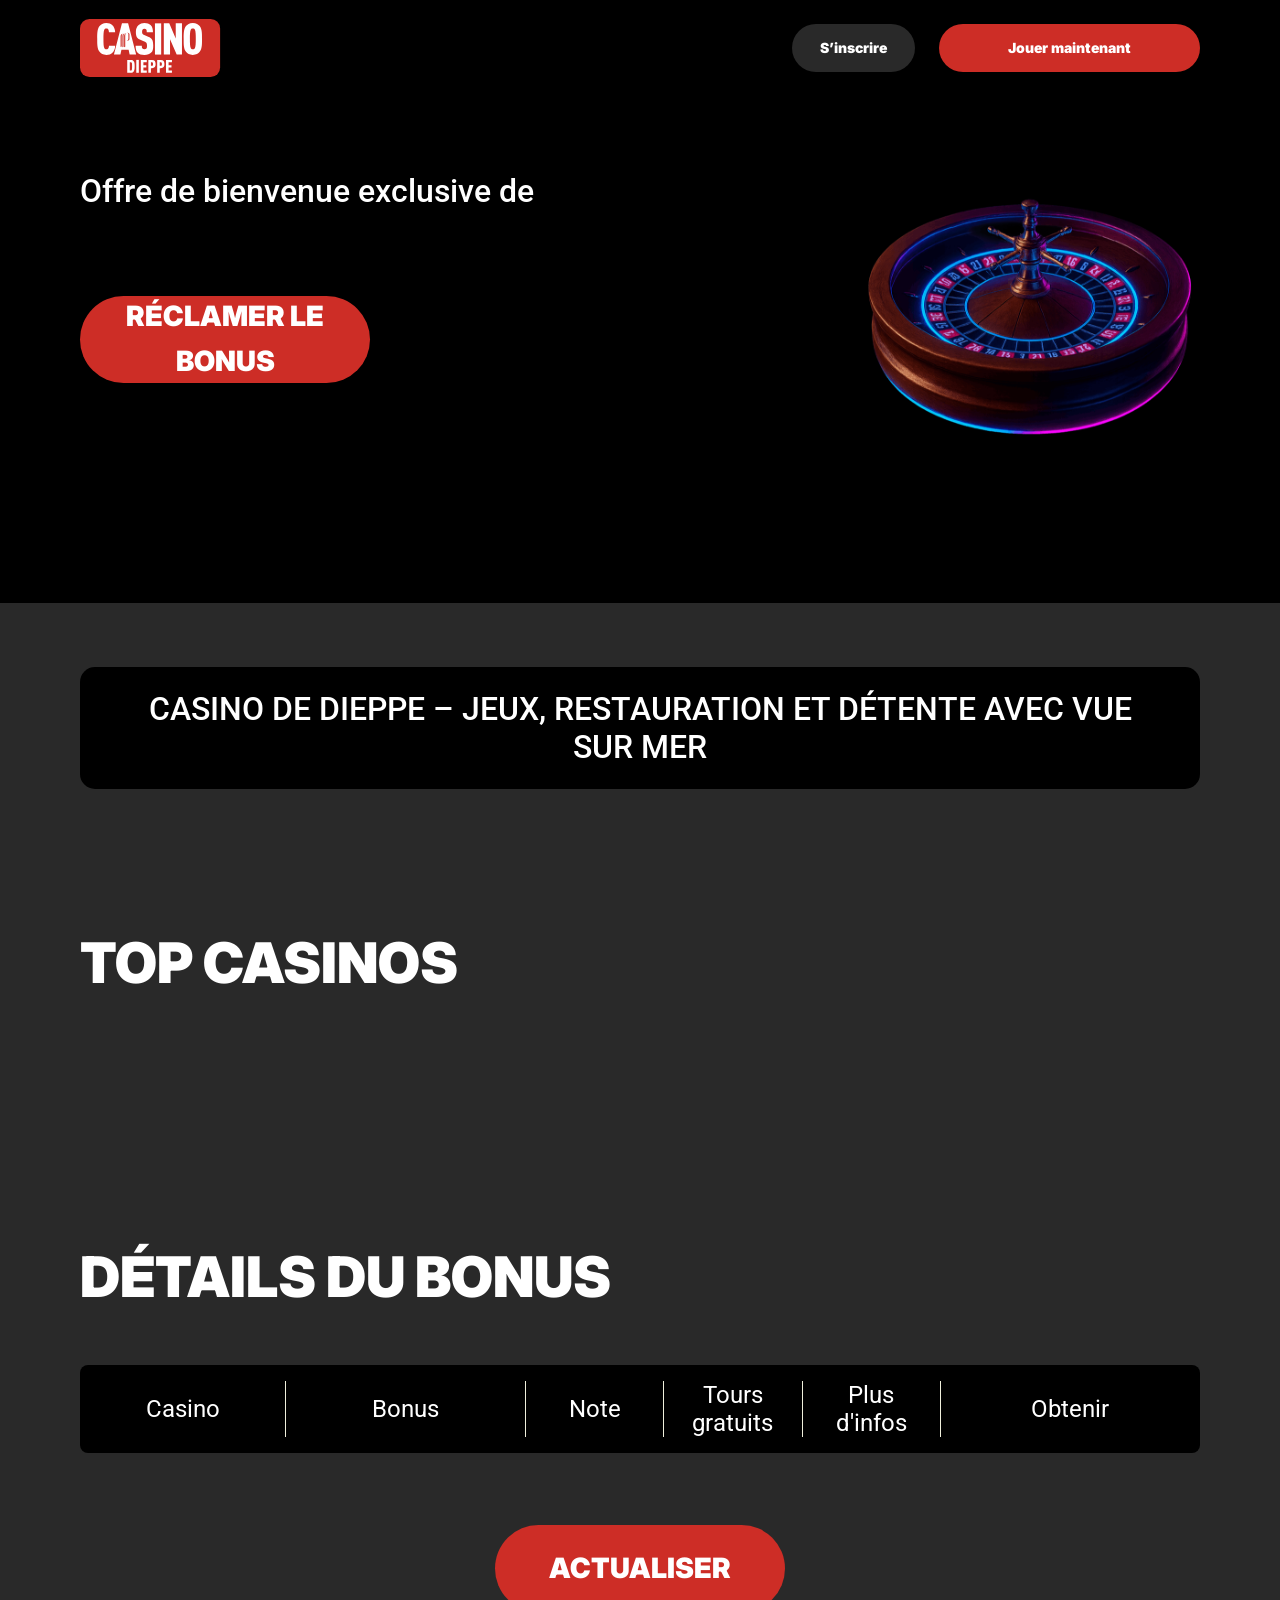
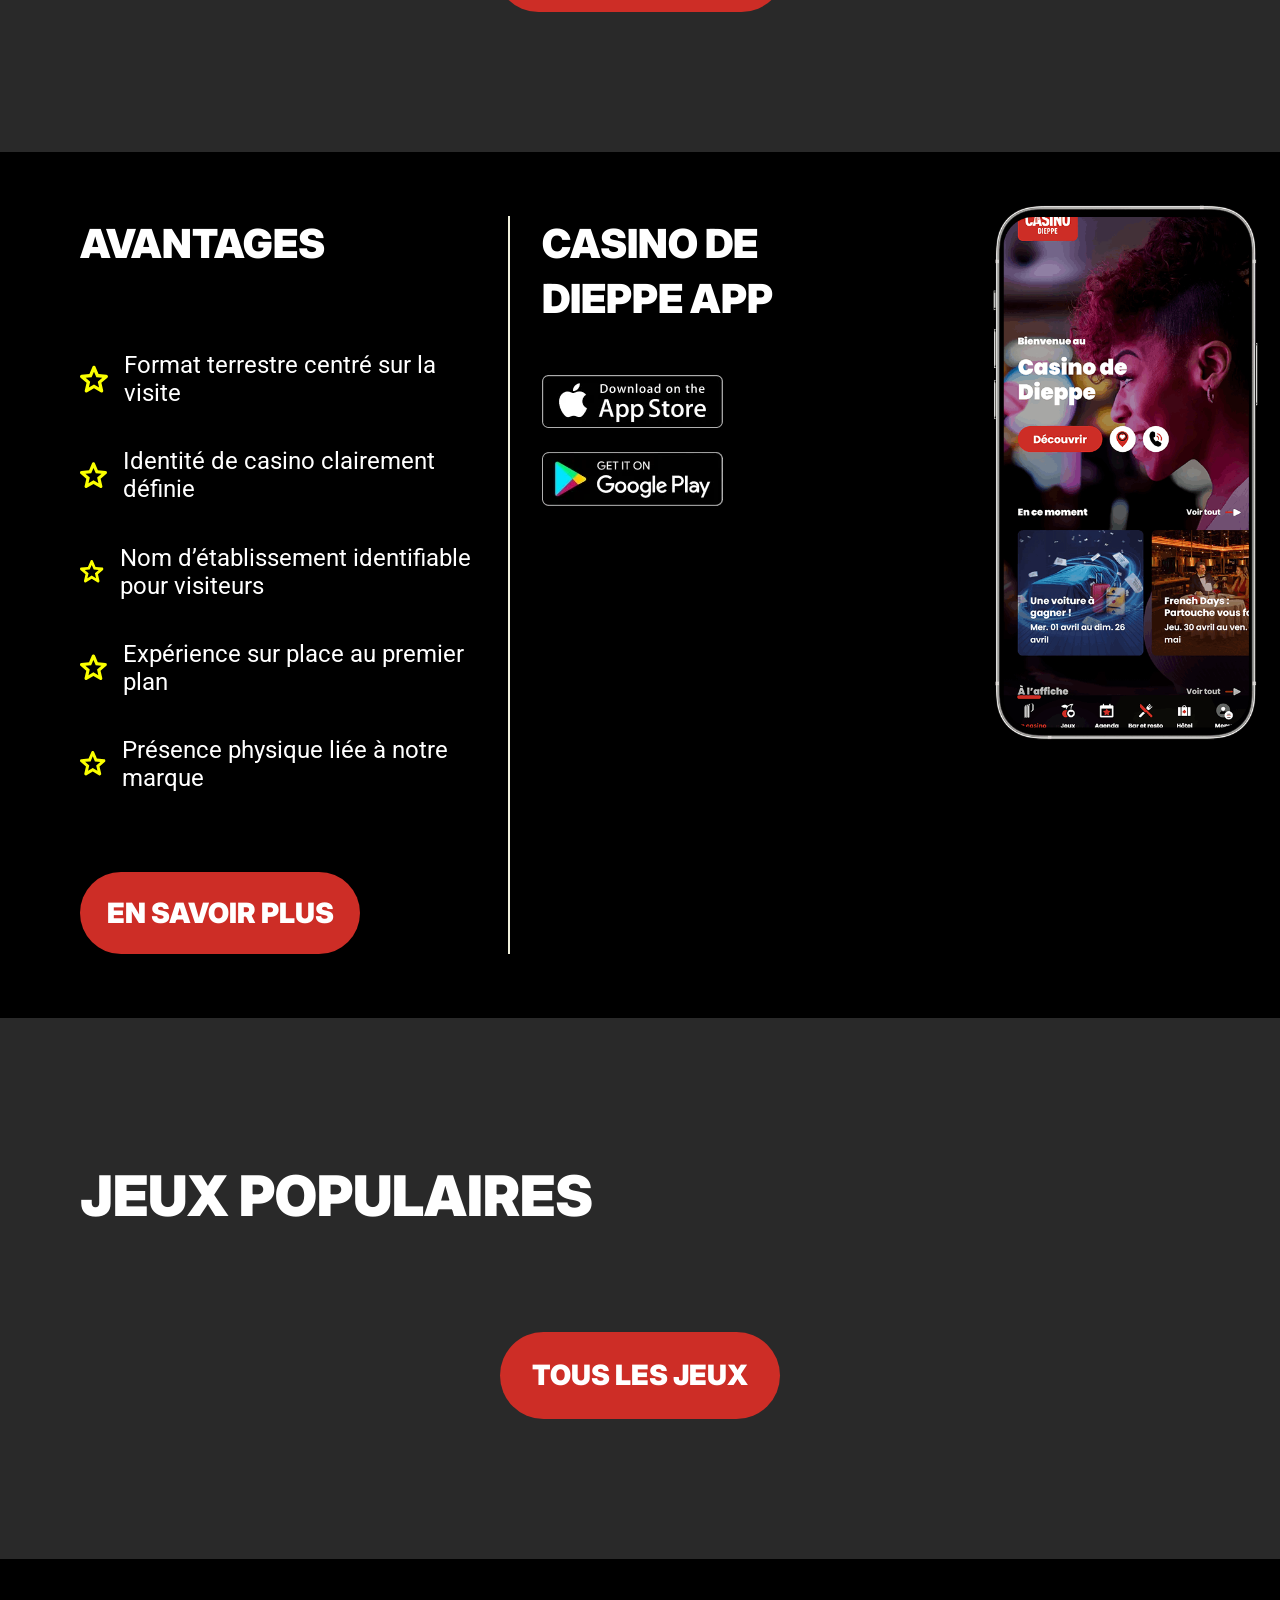
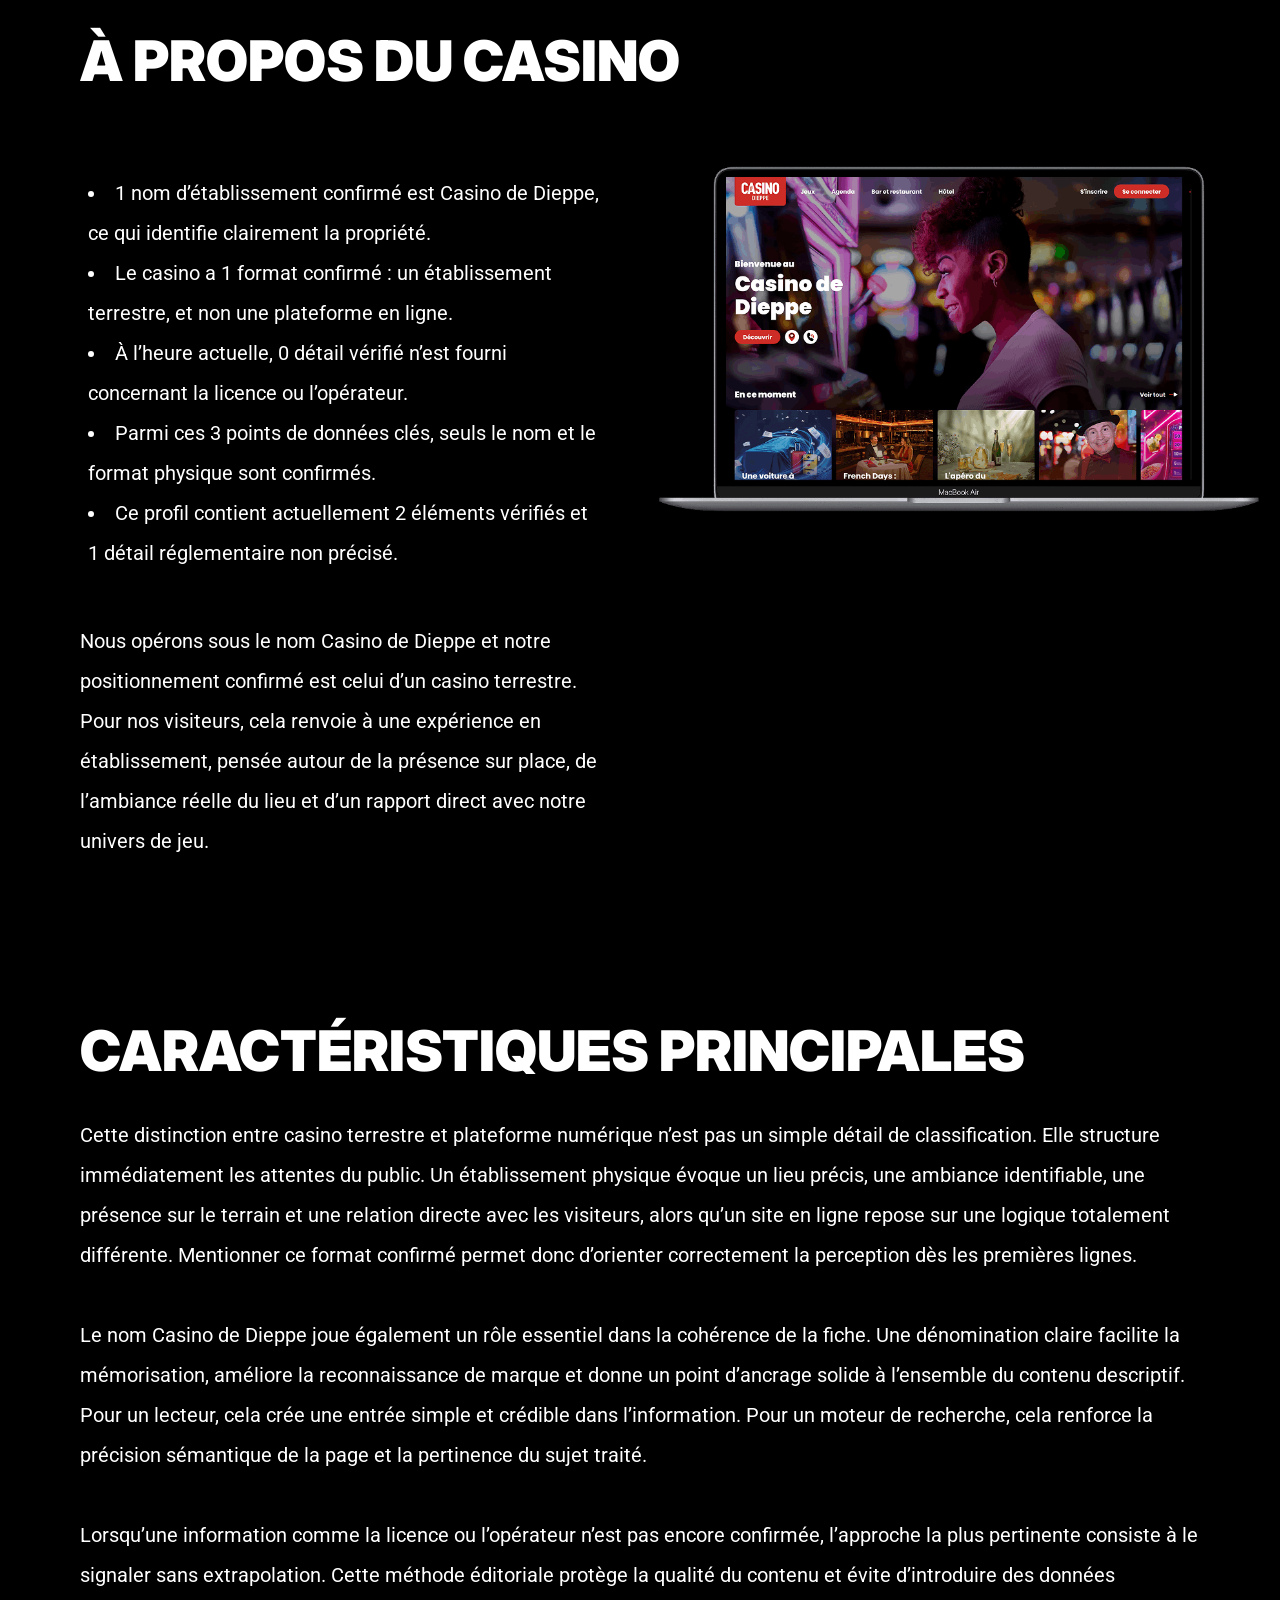
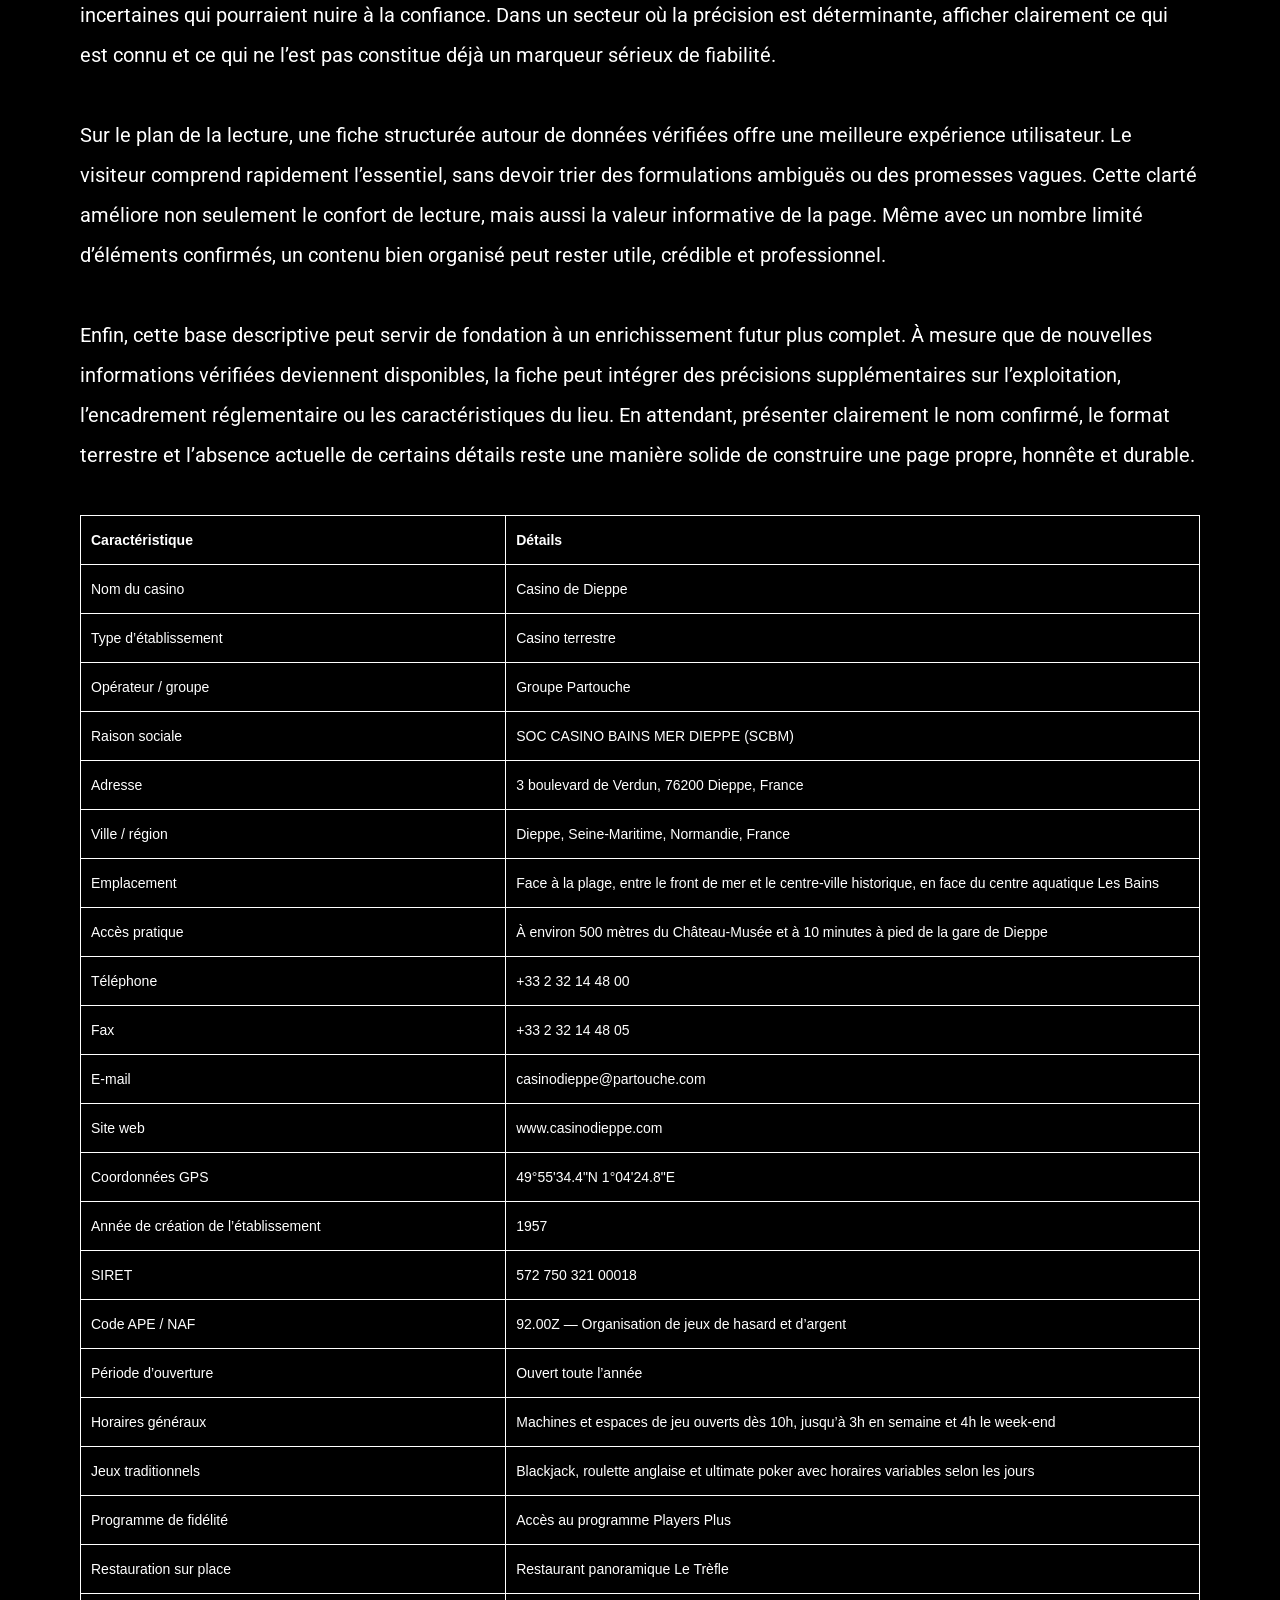
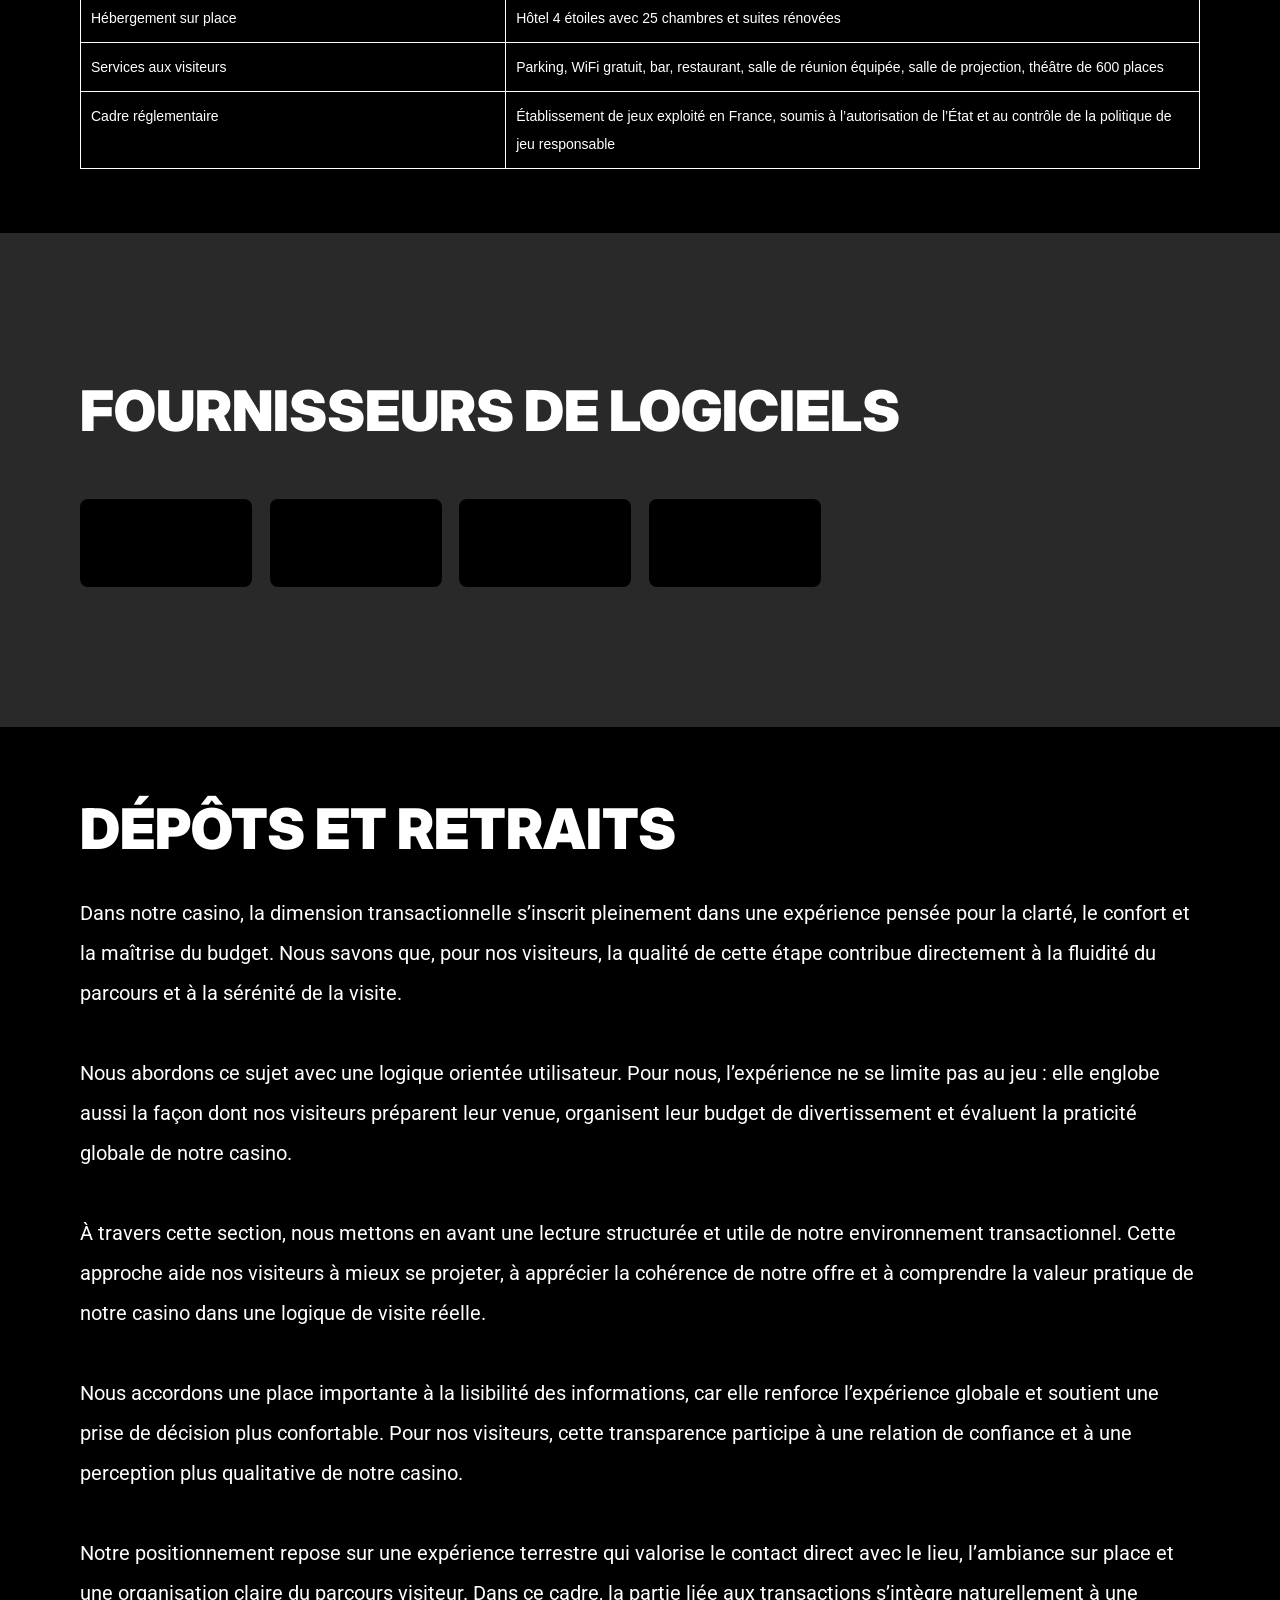
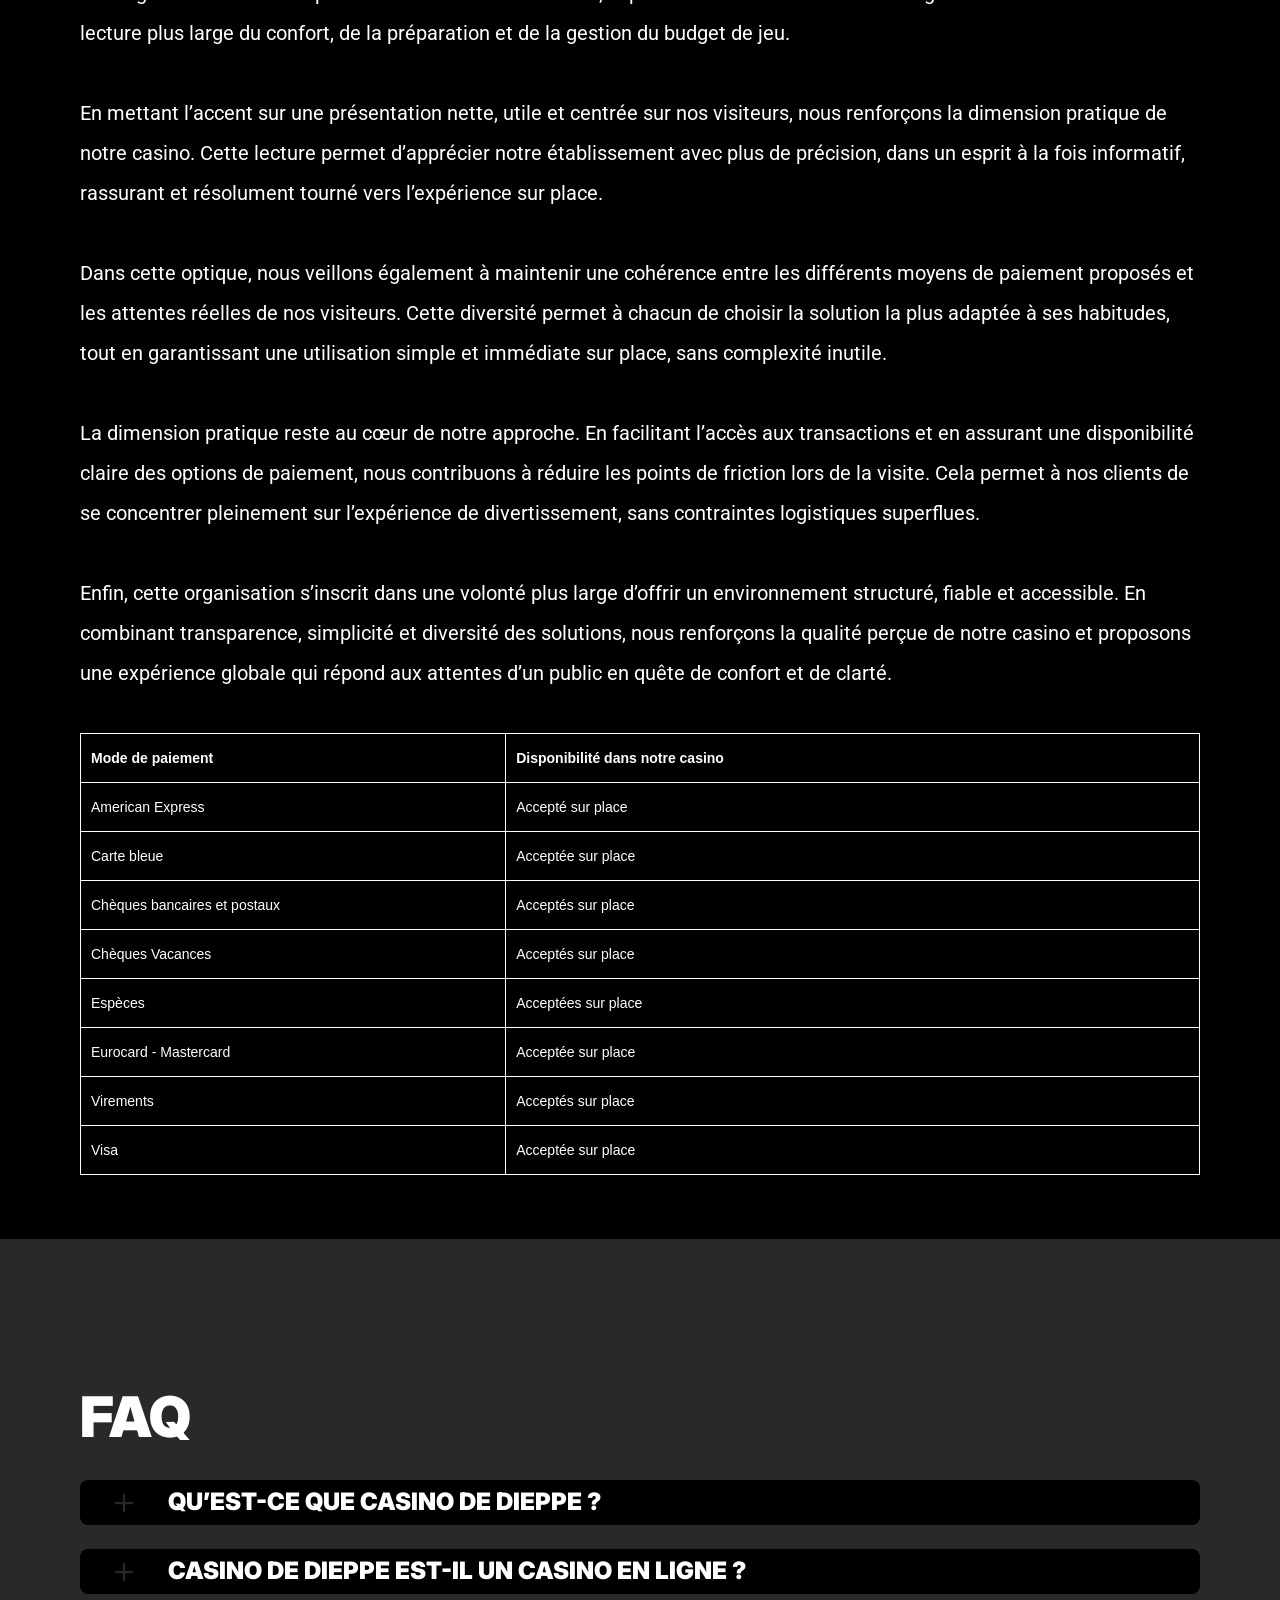
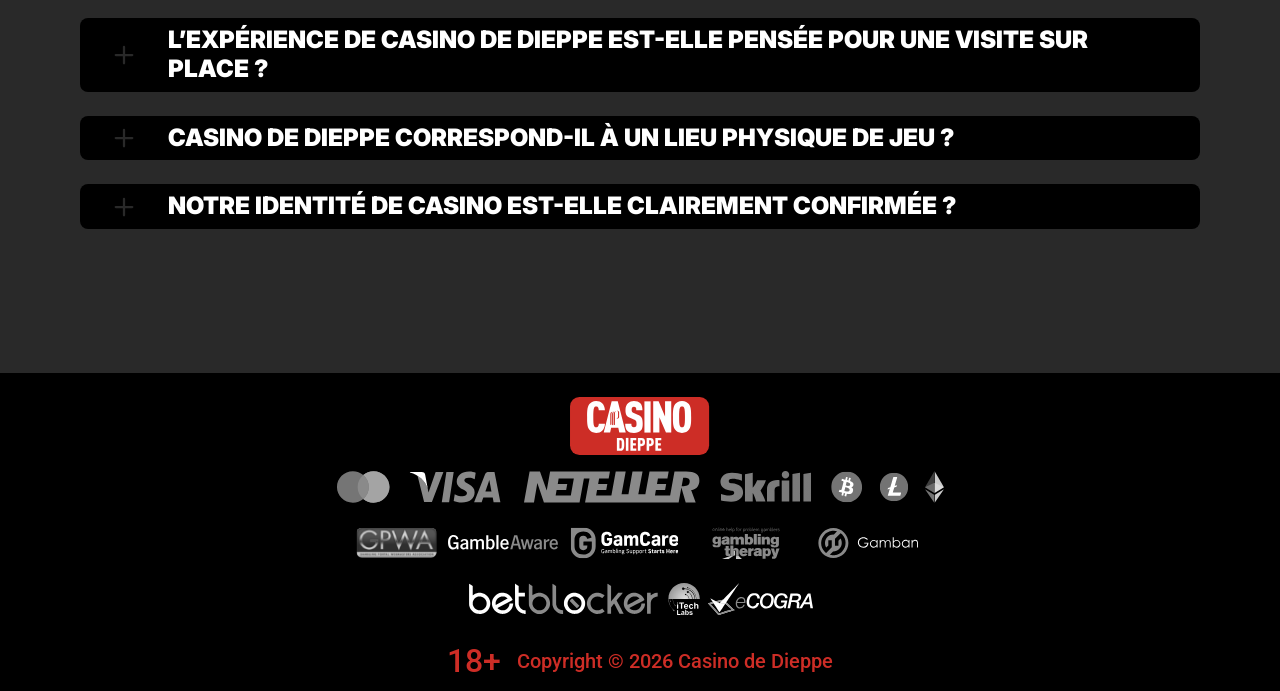
==== commit 139746a7: "Site update" ====
--- a/index.html
+++ b/index.html
@@ -268,7 +268,7 @@
                         </div>
                         <div class="advantagesMobile">
                             <h2 class="advantagesTitle title advantagesAppTitle">Casino de Dieppe App</h2><img
-                                class="advantagesMobilePhone" src="_assets/images/1776253663-mobile.svg" title="Casino de Dieppe Mobile"
+                                class="advantagesMobilePhone" src="_assets/images/1776340141-mobile.svg" title="Casino de Dieppe Mobile"
                                 alt="Casino de Dieppe App" />
                             <div class="advantagesStoreGroup"><a href="/" id="appStoreLink" aria-label="Play game"
                                                                  target="_blank"><img class="advantagesStore" width="181" height="53"
--- a/index.css
+++ b/index.css
@@ -1 +1 @@
-.main,.wrapper{width:100%;display:flex;position:relative}.btn,.main,.wrapper{position:relative}.btn,.not-found-title,.subtitle,.title{font-family:var(--accent-font);font-weight:900}.btn,.nav__item,.subtitle,.title{font-weight:900}.operatorElementGrey,.payElementGrey{mix-blend-mode:screen}.btn,.heroTitle,.subtitle,.title{text-transform:uppercase}.casinoCard,.heroTitle,.nav__list{letter-spacing:0}.cardName,.casinoCard,.loader-body,.not-found-content{text-align:center}.bonusDetailsImage,.cardImage{filter:drop-shadow(0 .125rem .125rem rgb(0 0 0 / .75))}.btn:hover,.gameContainer:hover,.nav__item:hover{transform:scale(1.1)}.btn:hover,.faqLabel:hover,.gradientContainer:hover,.moreInfoLabel{cursor:pointer}*,::after,::before{padding:0;margin:0;border:0;box-sizing:border-box}.btn,.btn--large{border-radius:6.25rem;line-height:1.6;text-align:center;text-overflow:ellipsis;overflow:hidden}a{text-decoration:none}li,ol,ul{list-style:none}img{vertical-align:top}h1,h2,h3,h4,h5,h6{font-weight:inherit;font-size:inherit}body,html{height:100%;line-height:1;font-size:16px;color:var(--text);font-family:var(--base-font);--scroll-behavior:smooth !important;scroll-behavior:smooth!important}body.overflow{overflow:hidden}.wrapper{min-height:100%;flex-direction:column;overflow-x:hidden}.container{max-width:90rem;margin:0 auto}.main{flex:1 1 auto;flex-direction:column;background:var(--main-bg)}.block{margin:0 auto;max-width:70rem;padding:0}.block--not-found{max-width:100%;height:100dvh;margin:auto;display:flex;flex-direction:column;justify-content:center;gap:2rem;align-items:center;color:var(--text);background-color:var(--casino-cards)}.btn,.loader-body{justify-content:center;display:flex}.not-found-title{font-size:4rem;color:var(--welcome-bonus-text)}.btn,.btn a{color:var(--button-text)}.not-found-content{font-size:1.5rem;margin:.3125rem;color:var(--text)}.block--not-found button{margin-top:1.875rem}.btn{width:13.625rem;height:3.4375rem;-webkit-justify-content:center;align-items:center;-webkit-align-items:center;background:var(--yellow);font-size:1.25rem;transition:0.2s;box-shadow:inset 0 0 0 .125rem transparent,0 0 0 .125rem #fff0}.btn--large{width:17.5rem;height:5.4375rem;font-size:1.75rem;gap:6.25rem;box-shadow:inset 0 0 0 .1875rem #fff0,0 .125rem 0 0 #fff0;background:var(--yellow-button);color:var(--main-button-text)}.btn--medium{width:13rem;height:3.25rem;font-size:1.25rem;line-height:1.6}.content,.subtitle,.title{line-height:1.39;color:var(--text)}.btn--small{width:9.125rem}.title{font-size:3.5rem}.title span{color:var(--text)}.subtitle{font-size:2.5rem}.content{font-family:var(--base-font);font-size:1.25rem}.logo{width:100%;height:auto}.heroTitle,.nav__item{font-family:var(--accent-font)}.nav__select__container{cursor:pointer;scale:1!important;transform:scale(1)!important}.nav__select{background:var(--bg);color:var(--lang-select-color);text-transform:uppercase;cursor:pointer}:root{--accent-font:'Inter', sans-serif;--base-font:'Roboto', sans-serif;--welcome-bonus-font:'', sans-serif;--lang-select-color:#222829;--bg:#000000;--bg-light:#000000;--main-bg:#292929;--text:#ffffff;--text-black:#ffffff;--table-head:#000000;--text-head:#ffffff;--hero-title-text:#222829;--yellow:#292929;--yellow-button:#CD2D26;--welcome-bonus-bg:#000000;--button-text:#ffffff;--main-button-text:#ffffff;--border-color:#efefdc;--casino-cards:#000000;--welcome-bonus-text:#fb333d;--bonus-border-head:#efefdc;--bonus-border:#ffffff;--pay-back:;--providers-back:#000000;--faq-label:#000000;--bg-footer:#000000;--copyright:#CD2D26;--link-hover:#ffffff;--icon-color:;--top-games-hover-fg:#deeadf}.loader-body{width:100%;height:100vh;align-content:center;transition:0.5s;align-items:center;background-color:var(--casino-cards)}.header,.nav__item{justify-content:center;display:flex}.loader__img{width:7.5rem;height:7.5rem;transform:scale(1);animation:2s infinite pulse-black;border-radius:50%}@keyframes pulse-black{0%,100%{transform:scale(.8);box-shadow:0 0 0 1.25rem var(--yellow)}70%{transform:scale(1);box-shadow:0 0 0 .625rem #fff0}}.loader{width:6.25rem;height:6.25rem;border:.75rem solid var(--yellow-button);border-radius:50%;position:absolute;border-top-color:var(--yellow);transform:translate(-50%,-50%);top:50%;left:50%;-webkit-animation:1s linear infinite spin;-o-animation:1s linear infinite spin;animation:1s linear infinite spin}.loader-body.done{visibility:hidden;opacity:0}@keyframes spin{from{transform:translate(-50%,-50%) rotate(0)}to{transform:translate(-50%,-50%) rotate(360deg)}}.header{min-height:6rem;max-height:6rem;align-items:center;background:var(--bg);position:fixed;top:0;left:0;right:0;width:100%;z-index:3}.headerBlock{width:100%;height:100%;display:flex;gap:.625rem;align-items:center;justify-content:space-between;padding:1.5rem 10rem}.headerLogoContainer{height:100%;max-width:8.75rem;width:8.75rem;margin-left:0;display:flex}.headerLogoContainer a{margin:auto;width:100%}.header__logo{width:auto;top:calc(0% + 0rem);left:calc(0% + 0rem);max-height:calc(100% + 0%);height:calc(100% + 0%);position:relative}.nav__list{display:flex;gap:1.5rem}.nav__item{align-items:center;font-size:.875rem;line-height:1.7;transition:0.2s;border-radius:6.25rem;background:var(--yellow);box-sizing:content-box;color:var(--button-text);box-shadow:inset 0 0 0 .125rem transparent,0 .125rem 0 0 #fff0}.nav__itemLarge{background:var(--yellow-button);color:var(--main-button-text);box-shadow:inset 0 0 0 .125rem #fff0,0 .125rem 0 0 #fff0}.nav__item:hover{cursor:pointer}.nav__link{color:var(--button-text);padding:.75rem 1.75rem;display:flex;justify-content:center;align-items:center;width:100%;height:100%}.nav__linkLarge{color:var(--main-button-text);padding:.75rem 4.3125rem}@media (max-width:90rem){.headerBlock{max-width:70rem;margin:0 auto;padding:1.5rem 0}}@media (max-width:75rem){.block{padding:0 2.5rem}.headerBlock{padding:1.5rem 3rem 1.5rem 2.7rem}}@media (max-width:64rem){.headerBlock{padding:1.5rem 3rem 1.5rem 2.7rem}.headerLogoContainer{margin-left:0}}.footer{display:flex;flex-direction:column;align-items:center;justify-content:center;background:var(--bg-footer)}.footerContainer{max-width:90rem;margin:0 auto;width:100%}.footerTop{padding-top:1.625rem;padding-bottom:.5rem;width:100%;display:flex;justify-content:center;position:relative}.footerLogoContainer{position:absolute;top:.5rem;left:10rem}.footer__logo{width:8.75rem;height:auto}.footerPay{padding:0;display:flex;gap:1rem;flex-wrap:wrap;justify-content:center;max-width:100%}.payElementGrey{max-height:2rem;width:auto}.payElementColor{display:none;max-height:2rem;width:auto}.bonusDetailsInfo .bonusDetailBlockAdd,.heroTextMobile,.moreInfoInput,.operatorBlock:hover .operatorElementGrey,.payBlock:hover .payElementGrey,.topCasinoChipsLeftMobile{display:none}.faqInput:checked+.faqLabel+.faqContent,.heroTextDesktop,.operatorBlock:hover .operatorElementColor,.payBlock:hover .payElementColor{display:block}.footerMiddle,.footerOperator{display:flex;justify-content:center}.footerMiddle{padding-top:.5rem;padding-bottom:0;width:100%}.footerOperator{max-width:40.5rem;width:80%;padding:0;flex-wrap:wrap;gap:.5rem}.operatorElementColor,.operatorElementGrey{max-height:2rem;width:auto;margin-bottom:1rem}.operatorElementColor{display:none}.footerBottom{padding-top:.625rem;padding-bottom:.625rem}.footerBottomGroup{display:flex;justify-content:center;align-items:center;gap:1rem;font-weight:500}.footerBottomAge{font-size:2rem;line-height:1.1875;color:var(--copyright)}.footerBottomCopyright{font-size:1.25rem;line-height:2;color:var(--copyright)}@media (max-width:86.25rem){.footerTop{padding-top:1.5rem;padding-bottom:1rem;flex-direction:column;align-items:center;gap:1rem}.footerLogoContainer{position:static;display:block}.footer__logo{width:8.75rem;height:auto}}@media (max-width:64rem){.footerOperator{width:60%}.payElementColor,.payElementGrey{max-height:1.75rem}.operatorElementColor,.operatorElementGrey{max-height:1.5625rem}}@media (max-width:55rem){.footerOperator{width:70%}}@media (max-width:48rem){.not-found-title{font-size:4rem}.btn--large,.not-found-content{font-size:1.25rem}.btn--large{width:15rem;height:4.5rem;gap:.625rem;line-height:1.6;border-radius:6.25rem;background:var(--yellow-button)}.header{min-height:6rem;max-height:6rem}.headerBlock{padding:1.5rem 2.5rem 1.5rem 2.3rem}.headerLogoContainer{max-width:7.25rem;width:7.25rem}.header__logo{height:auto;top:calc(0% + 0rem);left:calc(0% + 0rem);max-width:calc(7.25rem + 0%);width:calc(7.25rem + 0%);position:relative}.nav__list{gap:.5rem}.nav__item{font-size:.625rem;border-radius:6.25rem}.nav__link{padding:.5rem 1.15625rem}.nav__linkLarge{padding:.5rem 1.75rem}.footer__logo{width:5.5rem;height:auto}}@media (max-width:36.25rem){.footerBottomGroup{gap:.625rem}.footerPay{gap:.4rem}.footerOperator{gap:.4rem;width:80%}.operatorElementColor,.operatorElementGrey,.payElementColor,.payElementGrey{max-height:1.375rem}.footerBottomAge{font-size:1.625rem}.footerBottomCopyright{font-size:1rem}}@media (max-width:36rem){.btn,.btn--large{border-radius:6.25rem}.subtitle,.title{font-weight:900;font-family:var(--accent-font);word-wrap:break-word}.btn--large{width:15rem;height:4.5rem;gap:.625rem;font-size:1.5rem;line-height:1.6;background:var(--yellow-button)}.btn--medium{font-size:1.125rem;line-height:1.6}.title{font-size:2rem}.subtitle{font-size:1.5rem}.footerMiddle{padding-top:0;padding-bottom:0}.footerOperator{max-width:26rem;width:100%}.footerBottomGroup,.footerPay{gap:.625rem}.payElementColor,.payElementGrey{max-height:1.375rem}.operatorElementColor,.operatorElementGrey{max-height:1.375rem;margin-bottom:.4rem}.footerBottomAge,.footerBottomCopyright{font-size:1.125rem;line-height:1.17;color:var(--copyright)}}@media (max-width:30rem){.footerBottomGroup{gap:.1875rem;font-weight:400}.payElementColor,.payElementGrey{max-height:1rem}.footerBottomAge,.footerBottomCopyright{font-size:.75rem}.footerBottomGroup,.footerPay{gap:.5rem}}.heroContainer{max-width:100%;width:100%;background:var(--welcome-bonus-bg);position:relative;z-index:0}.heroUnder{width:100%;display:flex;justify-content:center;align-items:center;padding:4rem 0;background:var(--main-bg) no-repeat center bottom/auto 100%}.heroMainTitle{max-width:70rem;width:70rem;border-radius:.9375rem;background:var(--welcome-bonus-bg);padding:1.4375rem 3.75rem;text-transform:uppercase;font-size:1.75rem;line-height:1.214;text-align:center;margin:0;color:var(--text)}.hero,.heroButton,.heroGroup{z-index:1;position:relative}.hero{max-width:90rem;width:100%;margin:0 auto;padding:8.53125rem 0 8.75rem;background:url(_assets/images/1776339460-main-finish.svg) right calc(10.5rem + 0rem) top calc(8.5rem + -2rem) / auto calc(63% + 0%) no-repeat}.heroBlock{position:relative;width:100%;max-width:70rem;margin:0 auto}.heroGroup{width:100%;margin-bottom:5.03125rem;display:flex;flex-direction:column;gap:3rem}.heroTitle{max-width:22.75rem;font-size:4rem;font-weight:900;line-height:1.5625;color:var(--hero-title-text);text-shadow:0 .25rem .25rem rgb(0 0 0 / .25);font-family:var(--welcome-bonus-font)}.heroTextGroup{max-width:70%;margin-bottom:0}.heroText{font-size:2rem;line-height:1.1875;min-height:2.375rem;font-weight:500;color:var(--text)}.heroTextBonus{max-width:50%}.heroLink{display:block;width:18.125rem}.heroButton,.gamesButton,.advantagesButton,.bonusDetailsButton,.topCasinoButton{width:18.125rem;font-size:1.75rem}@media (max-width:85rem){.hero{padding:8.53125rem 0 8.75rem;background:url(_assets/images/1776339460-main-finish.svg) right calc(1rem + 0rem) top calc(10rem + -2rem) / auto calc(55% + 0%) no-repeat}.heroTextBonus{max-width:65%}}@media (max-width:75rem){.heroMainTitle{max-width:52.0625rem}}@media (max-width:64rem){.hero{padding:8.53125rem 0 8.75rem;background:url(_assets/images/1776339460-main-finish.svg) right calc(1rem + 0rem) top calc(10rem + -2rem) / auto calc(50% + 0%) no-repeat}.heroGroup{gap:2rem}.heroTextBonus{max-width:70%}.heroTitle{max-width:22.75rem;font-size:3rem}.heroText{font-size:1.5rem;min-height:1.7rem}}@media (max-width:58.125rem){.hero{padding:8.53125rem 0 8.75rem;background:url(_assets/images/1776339460-main-finish.svg) right calc(1rem + 0rem) top calc(10rem + -2rem) / auto calc(45% + 0%) no-repeat}.heroTextBonus{max-width:64%}.heroMainTitle{max-width:34.1875rem}}@media (max-width:48rem){.heroTextBonus,.heroTextGroup{max-width:100%}.heroText,.heroTitle{font-family:var(--accent-font)}.hero{padding:24.09375rem 0 2.75rem;background:url(_assets/images/1776339460-main-finish.svg) center top calc(10rem + -2rem) / auto calc(36% + 0%) no-repeat}.heroUnder{height:4rem}.heroBlock{text-align:center}.heroGroup{margin-bottom:0;gap:1.45rem;align-items:center}.heroTextGroup{margin-top:1.55rem}.heroTextDesktop{display:none}.heroTextMobile{display:block}.heroLink{margin-left:auto;margin-right:auto;width:16.375rem;position:relative;left:0}.heroButton,.gamesButton,.advantagesButton,.bonusDetailsButton,.topCasinoButton{font-size:1.5rem;width:16.375rem;height:4.8125rem}.heroTitle{max-width:22.75rem;font-size:3.5rem;display:none}.heroText{text-transform:uppercase;font-size:1.5rem;line-height:1.5;min-height:auto;color:var(--text)}.heroMainTitle{padding:1rem .8125rem;font-size:1.25rem;max-width:38.5rem}}.bonusDetailsTitle,.sprovidersTitle,.topCasinoGroup,.topCasinoTitle{margin-bottom:3rem}@media (max-width:43.75rem){.heroMainTitle{max-width:31rem}.heroUnder{padding:5.5rem 2.5rem}}@media (max-width:36rem){.heroBlock,.heroTextGroup{margin-left:0}.hero{background:url(_assets/images/1776339465-main-finish.svg) center top calc(3.5rem + 2rem) / auto calc(50% + -3%) no-repeat}.heroBlock{padding-right:0;padding-left:0}.heroTitle{margin-left:2.5rem;margin-top:0}}@media (max-width:34.375rem){.hero{background:url(_assets/images/1776339465-main-finish.svg) center top calc(5.5rem + 2rem) / auto calc(50% + -3%) no-repeat}.heroText{font-family:var(--accent-font);text-transform:uppercase;font-size:1.2rem}.heroUnder{height:4rem}.heroMainTitle{padding:.5rem;font-size:1rem}}@media (max-width:25.875rem){.hero{background:url(_assets/images/1776339465-main-finish.svg) center top calc(4.2rem + 2rem) / auto calc(50% + -3%) no-repeat}.heroGroup{gap:2rem}.heroUnder{height:4rem}.heroTitle{margin-top:0;max-width:22.75rem;font-size:2.6rem;line-height:110%}.heroText{font-size:1.1rem;line-height:1.1;min-height:1.32rem}}@media (max-width:23.4375rem){.hero{padding:15rem 0 1rem;background:url(_assets/images/1776339465-main-finish.svg) center top calc(2.5rem + 2rem) / auto calc(55% + -3%) no-repeat}.heroGroup{gap:1rem}.heroUnder{height:2rem;padding:2.5rem 1.5rem}.heroLink{margin-left:auto;margin-right:auto;width:12rem;position:relative;left:0}.heroTitle{margin-top:0;max-width:22.75rem;font-size:2.6rem;line-height:110%}.heroText{font-size:.8rem;line-height:1;min-height:1rem;margin-left:1rem;margin-right:1rem}.heroButton,.gamesButton,.advantagesButton,.bonusDetailsButton,.topCasinoButton{font-size:1rem;line-height:1;width:12rem!important;height:3rem;margin:0 auto}}.cardBonus,.cardName,.cardWelcome{max-width:100%}.topCasino{position:relative;z-index:0;background-image:none;color:var(--text)}.topCasinoChipsLeft{display:block;position:absolute;bottom:5rem;left:0;z-index:0}.topCasinoBlock{padding-top:4.5rem;position:relative;z-index:1}.topCasinoGroup{max-width:100%;display:flex;flex-wrap:wrap;gap:1.6625rem;justify-content:flex-start;align-items:stretch}.cardBonus,.cardWelcome{margin:auto;font-family:var(--base-font)}.sgradientContainer,.tcgradientContainer{position:relative;display:flex;flex-wrap:wrap;justify-content:flex-start;align-items:stretch;padding:0;background:0 0}.bonusTableRowContainer::before,.gggradientContainer::before,.pygradientContainer::before,.sgradientContainer::before,.tcgradientContainer::before{content:"";position:absolute;top:-.125rem;left:-.125rem;right:-.125rem;bottom:-.125rem;background:0 0;z-index:-1;border-radius:.5rem}.casinoCard{width:16.25rem;height:auto;padding:2rem 1.5rem;display:flex;flex-direction:column;align-items:center;justify-content:center;gap:1rem;background:var(--casino-cards);border-radius:.5rem;text-transform:capitalize;word-wrap:break-word;font-family:var(--base-font);font-size:1.25rem;line-height:1.2}.cardButton,.cardButton span{width:12.625rem}.cardBonusText{font-family:var(--base-font);display:flex;flex-direction:column;gap:1rem;justify-content:center;align-items:center}.cardWelcome{color:var(--welcome-bonus-text);font-size:1.5rem;line-height:1.17}.cardBonus{font-size:1.25rem;line-height:1.15}.cardImage{margin-top:0;justify-self:flex-start}.cardName{font-family:var(--base-font);font-weight:500;font-size:1.25rem;line-height:1.2}.gamePlayText,.gameTitle{font-family:var(--base-font);font-weight:500}.cardButton{margin-top:auto;margin-bottom:0;justify-self:flex-end;display:flex;justify-content:center;height:3.5rem}.topCasinoButton{width:17.5rem;margin:0 auto}@media (max-width:75rem){.topCasinoGroup{justify-content:center}}@media (max-width:64.375rem){.topCasino{background-image:none}.topCasinoGroup{max-width:100%;justify-content:center;margin:0 auto 3rem}}@media (max-width:48rem){.topCasinoGroup{display:grid;grid-template-columns:1fr 1fr;gap:1rem;max-width:100%;margin:0 0 2.5rem;padding-left:2.5rem;padding-right:2.5rem}.casinoCard{width:100%}}@media (max-width:36rem){.casinoCard,.tcgradientContainer::before{border-radius:.5rem}.topCasinoBlock{width:100%;padding-top:1rem;padding-right:0;padding-left:0}.cardName,.topCasinoChipsLeft{display:none}.topCasinoChipsLeftMobile{display:block;position:absolute;bottom:-6rem;left:0}.topCasinoTitle{max-width:18.75rem;margin-left:2.5rem;margin-right:2.5rem}.casinoCard{padding:1rem 1.03125rem;justify-content:space-between;align-items:center;width:100%;font-size:1rem}.cardImage{margin-top:0;max-width:10rem;width:10rem;height:4rem}.cardBonusText{gap:.5rem}.cardWelcome{font-size:1.5rem;line-height:1.17}.cardBonus{font-size:1rem;line-height:1.1875;max-width:70%}.cardButton,.cardButton span{max-width:12.5rem;width:12.5rem}.cardButton{padding:0;height:3.375rem;font-size:1.125rem;line-height:1;justify-content:center;align-items:center;margin-top:0}}@media (max-width:33.125rem){.topCasinoGroup{grid-template-columns:1fr}.cardBonus{max-width:100%}}.bonus .bonusDetails{position:relative;background-image:none;max-width:100%;width:100%;margin:0 auto}.bonusChipsRight{display:block;position:absolute;top:-8rem;right:0}.bonusDetailsBlock,.gamesBlock,.sprovidersBlock{padding-top:8.75rem;padding-bottom:8.75rem}.bonusTable{display:flex;flex-direction:column;gap:1.5rem;margin-bottom:3rem}.bogradientContainer{position:relative;display:inline-block;padding:0;background:0 0}.bonusTableHeader,.bonusTableRowContainer{width:100%;display:grid;grid-template-columns:12.875rem repeat(5,1fr);font-size:1.25rem;border-radius:.5rem}.bogradientContainer::before{content:"";position:absolute;top:-.0625rem;left:-.0625rem;right:-.0625rem;bottom:-.0625rem;background:0 0;z-index:-1;border-radius:.5rem}.bonusTableHeader{row-gap:1.5rem;line-height:2}.bonusTableRowContainer{grid-column-start:1;grid-column-end:7;position:relative}#paymentRowsContainer,#bonusTableRows{display:flex;flex-direction:column;gap:1rem}.bonusTableRow.bonusTableHeader{background:var(--table-head)}.bonusDetailsWelcome{width:15rem!important}.bonusTableRow>div:not(.bonusDetailsInfo){padding-top:1rem;padding-bottom:1rem}.bonusTableRow:not(.bonusTableHeader)>div:not(.bonusDetailsInfo){background:var(--casino-cards);color:var(--text)}.bonusDetailsImage,.bonusDetailsText,.moreInfoLabel{border-right:.0625rem solid var(--bonus-border);width:100%;padding-left:1rem;padding-right:1rem;min-height:3.75rem;display:flex;justify-content:center;align-items:center}.bonusDetailBlock .bonusDetailsText,div.bonusTableHead:nth-child(6) p{border-right:none}.bonusDetailsContainer .bonusDetailsText{border-right:.0625rem solid var(--bonus-border);justify-content:flex-start;height:2.5rem;margin-top:.5rem;margin-bottom:.5rem;min-height:auto}.bonusDetailsContent{display:flex;justify-content:flex-start;align-items:center}.bonusTableRow.bonusTableHeader>div.bonusTableHead{font-size:1.5rem;line-height:1.17rem;padding:1rem 0;text-align:center;color:var(--text-head);border-right:none}div.bonusTableHead p{width:100%;border-right:.0625rem solid var(--bonus-border-head);height:3.5rem;display:flex;justify-content:center;align-items:center;padding:0 1.2rem;line-height:1.17}.bonusTableRow div.bonusDetailsInfo{background:0 0}.bonusDetailsInfo{margin-top:.1rem;grid-column-start:1;grid-column-end:7;display:grid;grid-template-columns:1fr}.bonusDetailsInfo .bonusDetailBlock{display:grid;grid-template-columns:12.875rem 5fr;border-bottom:.0625rem solid var(--bonus-border);font-size:1.25rem;line-height:2;color:var(--text)}.bonusDetailBlock p{padding:0 1rem;width:100%}.moreInfoLabel{display:flex;transition:0.5s}.bonusTableRow.bonusTableHeader>div.bonusTableHead .bonusClaimBonus{width:16.2rem}.bonusButton-deposit{background:var(--yellow);width:10.5rem;height:3.25rem;font-size:1.25rem;line-height:1.2}.bonusButton{width:13.5625rem;height:3.5rem;background:var(--yellow);margin-left:1.71875rem;margin-right:1rem}div:has(.moreInfoInput+.moreInfoLabel)~.bonusDetailsInfo{display:none}div:has(.moreInfoInput:checked+.moreInfoLabel)~.bonusDetailsInfo{display:grid}.bonusDetailsButton{margin:0 auto}@media (max-width:65.625rem){.bonusTableRow.bonusTableHeader>div.bonusTableHead .bonusClaimBonus{width:15rem}.bonusButton{margin-left:1rem;width:13rem}}@media (max-width:64.375rem){.bonusDetailsInfo,.bonusTableRowContainer{grid-column-start:1;grid-column-end:6}.bonusDetails{background-image:none}.bonusTable{font-size:1rem}.bonusTableHeader,.bonusTableRowContainer{grid-template-columns:repeat(5,1fr)}.bonusTableHeader>div:nth-child(2),.bonusTableRowContainer>div:nth-child(2){display:none}.bonusDetailsInfo .bonusDetailBlock{line-height:1.2;grid-template-columns:11.25rem 4fr}.bonusDetailsInfo{margin-top:.5rem}.bonusDetailsImage{min-width:6.25rem;height:auto;min-height:auto}.bonusDetailBlockAdd{display:none;border-bottom:none;grid-template-columns:1fr;justify-self:center}.bonusDetailsPicture,.bonusHeaderCasino{min-width:11.25rem}}@media (max-width:48rem){.bonusDetailsInfo,.bonusTableRowContainer{grid-column-start:1;grid-column-end:5}.bonusDetailsBlock{padding-top:7.5rem;padding-bottom:6rem}.bogradientContainer::before,.bonusTableHeader,.bonusTableRowContainer,.bonusTableRowContainer::before{border-radius:.5rem}.bonusTableHeader>div:nth-child(6),.bonusTableRowContainer>div:nth-child(6){display:none}.bonusTable{font-size:1.125rem;gap:1.5rem}.bonusTableHeader,.bonusTableRowContainer{grid-template-columns:repeat(4,1fr);font-size:1.125rem;row-gap:1.5rem}.bonusDetailBlock{grid-template-columns:11rem 3fr}.bonusDetailsImage,.bonusDetailsText,.moreInfoLabel{border-right:none;padding-left:.5rem;padding-right:.5rem;min-height:4rem}.bonusDetailsRate{border-left:.0625rem solid var(--bonus-border)}.bonusTableRow>div:not(.bonusDetailsInfo){padding-top:.5rem;padding-bottom:.5rem}.bonusDetailsPicture,.bonusHeaderCasino{min-width:11rem}.bonusDetailsImage{height:auto;min-height:auto}.bonusDetailsContainer .bonusDetailsText{border-right:.0625rem solid var(--bonus-border);justify-content:flex-start;height:auto;min-height:unset;padding-top:0;padding-bottom:0;margin-top:.5rem;margin-bottom:.5rem}.bonusTableRow.bonusTableHeader>div.bonusTableHead{font-size:1.125rem;line-height:1.17;padding:.5rem 0;text-align:center;color:var(--text-head);border-right:none}div.bonusTableHead p{border-right:none;height:3.625rem}.bonusTableHead>.bonusHeaderCasino{border-right:.0625rem solid var(--bonus-border-head)}.bonusDetailsInfo{margin-top:1rem}.bonusDetailsInfo .bonusDetailBlock{grid-template-columns:11rem 5fr}.bonusDetailsInfo .bonusDetailBlockAdd{display:grid;border-bottom:none;grid-template-columns:1fr;justify-self:center;margin-top:1rem}.bonusDetailBlock p{padding:.5rem .625rem .5rem .5rem;font-size:1.125rem;line-height:1.5}.bonusDetailsInfo .bonusDetailBlockAdd span{font-size:1rem;line-height:1}.bonusDetailsInfo .bonusDetailBlock .bonusButton{max-width:12.75rem;width:12.75rem;padding:0;height:3.375rem;font-size:1.125rem;line-height:1.39}}.advantages{position:relative;background-image:none;background:var(--bg-light);color:var(--text-black)}.bonusChipsRightMobile,.faqInput,.faqInput+.faqLabel+.faqContent,.gamesChipsLeftMobile,.payMethodGroupTwo,.paymentChipsMobile{display:none}.advantagesBlock{position:relative;z-index:1;display:flex;padding-top:4rem;padding-bottom:4rem;width:100%}.advantagesDescription{width:28rem;border-right:.125rem solid var(--border-color);padding-right:2rem}.advantagesTitle{margin-bottom:2.5rem;color:var(--text-black);font-size:2.5rem}.advantagesAppTitle{margin-bottom:3rem;max-width:21.375rem}.advantagesList{display:flex;flex-direction:column;gap:2.5rem;margin-bottom:2.5rem}.advantagesItem{display:flex;gap:1rem;align-items:center}.advantagesText{font-size:1.5rem;line-height:1.17;max-width:90%;word-wrap:break-word}.advantagesLink{display:block;width:17.5rem}.advantagesButton{width:17.5rem;max-height:5.152rem}.advantagesMobile{width:45rem;padding-left:2rem;text-align:left;position:relative;display:flex;flex-direction:column;justify-content:flex-start}.advantagesMobilePhone{position:absolute;top:calc(-1rem + 0rem);right:calc(-4.5rem + 0rem);max-width:calc(40% + 0%);height:auto;margin-bottom:2.5rem}.advantagesStoreGroup{display:flex;flex-direction:column;gap:1.5rem;align-self:flex-start}@media (max-width:87.5rem){.advantagesMobilePhone{right:calc(-4rem + 0rem)}}@media (max-width:78.125rem){.advantagesBlock{padding-left:2.5rem;padding-right:2.5rem}.advantagesMobilePhone{right:calc(-3rem + 0rem);max-width:calc(35% + 0%)}}@media (max-width:64rem){.advantages{position:relative}.advantagesStoreGroup{flex-direction:column}.advantagesMobilePhone{position:static;height:auto;margin-bottom:2.5rem}}@media (max-width:58.125rem){.advantages{position:relative;color:var(--text-black)}.advantagesBlock{flex-direction:column-reverse;gap:5rem}.advantagesDescription{width:100%;border-right:none;padding-right:0}.advantagesStoreGroup{flex-direction:row;align-self:center}.advantagesMobile{width:100%;padding-left:0}.advantagesMobilePhone{max-width:calc(30% + 0%);height:auto;align-self:center}.advantagesTitle{text-align:left;color:var(--text-black)}}@media (max-width:36rem){.bonusChipsRight{display:none}.bonusDetailsInfo .bonusDetailBlockAdd{justify-self:flex-end;padding:0}.bonusDetailsInfo .bonusDetailBlockAdd span{margin:0}.bonusDetailsButton{margin-left:auto}.bonusTableRow .bonusTableHead .bonusHeaderTextSpins{padding-left:.2rem;padding-right:.2rem}.bonusChipsRightMobile{display:block;position:absolute;top:-4rem;right:0}.advantagesBlock{background-image:none;padding-top:3rem;flex-direction:column-reverse;gap:2.5rem}.advantagesDescription{padding:1.5rem}.advantagesMobile{width:100%;padding:1.5rem;margin-bottom:0}.advantagesButton,.advantagesLink{margin-left:auto;margin-right:auto;width:15.5625rem}.advantagesAppTitle,.advantagesTitle{color:var(--text-black);margin-bottom:1.5rem;max-width:100%}.advantagesTitle{text-align:left;font-size:1.5rem;line-height:1}.advantagesText{font-size:1.125rem;line-height:1.17}.advantagesList{display:flex;flex-direction:column;gap:1rem;margin-bottom:4rem}.advantagesLink{max-width:15.5625rem}.advantagesStoreGroup{flex-direction:row;align-self:center}.advantagesMobilePhone{position:static;max-width:calc(45% + 0%);width:calc(45% + 0%);align-self:center;margin-top:.5rem;margin-bottom:1.5rem}.bonusesCircleContainer{background:0 0}}.bonusesCircleContainer{background:0 0;display:flex;flex-direction:column;max-width:100%;width:100%}.games{background:0 0;position:relative}.gamesTitle{margin-bottom:3rem;margin-left:0}.gamesGroup{display:grid;max-width:100%;grid-template-columns:repeat(4,1fr);grid-column-gap:1.3125rem;grid-row-gap:1.5rem;justify-items:center;margin-bottom:3rem}.gggradientContainer{opacity:0;transition:0.5s ease-in-out;display:flex;flex-wrap:wrap;justify-content:flex-start;align-items:stretch;padding:0;background:0 0}.gameDescription,.playBlock{justify-content:center;display:flex}.gameDescription{position:absolute;top:0;left:0;transition:0.5s ease-in-out;color:var(--top-games-hover-fg);background:var(--casino-cards);width:16.5rem;height:8.875rem;align-items:center;flex-direction:column;gap:1rem;padding:.625rem;border-radius:.5rem}.gamesButton,.gamesLink{width:17.5rem}.gameImage{border-radius:.5rem}.playBlock{align-items:center;gap:.5rem}.gameContainer{transition:0.2s;position:relative;border-radius:.5rem}.gameContainer:hover .gggradientContainer{opacity:1}.gamePlayLink{display:flex;gap:.875rem;justify-content:center;align-items:center;font-size:1.625rem;line-height:1.875rem;font-weight:500}.gameTitle{text-align:center;word-break:break-word;font-size:1.5rem;line-height:1}.gamePlayText{display:block;font-size:1.5rem;line-height:1.17}.connectSubtitle,.connectTitle,.depositTitle,.history,.historySubtitle,.historyTitle{color:var(--text-black)}.gamesLink{display:block;margin:0 auto}@media (max-width:75rem){.bonusDetailsBlock{padding-left:2.5rem;padding-right:2.5rem}.bonusDetailsWelcome{width:13rem!important}.gameDescription,.gameImage{width:13.75rem;height:7.375rem}.gamesBlock{padding:8.75rem 2.5rem}.gamesTitle{margin-left:0}.gameDescription{gap:.5rem;padding:.5rem}.gameTitle{font-size:1.2rem}}@media (max-width:64rem){.gameDescription,.gameImage{width:15rem;height:8rem}.gamesGroup{max-width:100%;grid-template-columns:repeat(2,15.625rem);justify-content:center}.gameDescription{gap:.5rem;padding:.5rem}}@media (max-width:32.5rem){.headerLogoContainer,.header__logo{top:calc(0% + 0rem);left:calc(0% + 0rem);max-width:calc(5.8rem + 0%);width:calc(5.8rem + 0%)}.nav__list{flex-direction:row;align-items:center}.nav__item{display:none}.nav__itemLarge{display:flex}.header__logo{height:auto}.footer__logo{width:5.5rem;height:auto}.gamesGroup{grid-template-columns:repeat(1,15.625rem)}}.applicationCircleContainer,.historyCircleContainer,.paymentCircleContainer{background:var(--bg-light);display:flex;flex-direction:column;max-width:100%;width:100%}.history,.payMethod{background-image:none}.history{position:relative}.historyBlock{padding-top:4rem;padding-bottom:4rem;position:relative;z-index:1;font-size:1.25rem;line-height:2}.historyTitle{margin-bottom:1.5rem;margin-top:0}.historySubtitle{margin-bottom:2.5rem;margin-top:2.5rem}.applicationDescriptionTwo,.bonusesDescriptionNext,.depositDescriptionLast,.historyDescription,.idiomasDescriptionTwo,.providersDescriptionTwo{margin-top:1.5rem}.historyGroup{display:flex;gap:4.75rem}.depositColumn,.historyColumn,.supportColumn{flex-basis:50%}.historyColumn:nth-child(2){display:flex;justify-content:center;align-items:flex-end;position:relative}.historyText{display:flex;flex-direction:column;justify-content:flex-start;gap:1.5rem;max-width:33rem}.historyList{display:flex;flex-direction:column;margin-left:.5rem}.connectItem,.historyItem,.supportItem{word-wrap:break-word;list-style:disc inside}.historyImage{position:absolute;top:calc(-2.5rem + 0rem);left:calc(-6rem + 0rem);max-width:calc(133% + 0%);width:calc(133% + 0%);height:auto}.historySecondTitle{margin-top:5rem}@media (max-width:88.125rem){.historyImage{position:absolute;top:calc(2rem + 0rem);left:calc(-2rem + 0rem);max-width:calc(120% + 0%);width:calc(120% + 0%);height:auto}}.connectGroup,.connectList{flex-direction:column;display:flex}@media (max-width:36rem){.gameTitle,.gamesLink span{margin 0 auto}.gamesBlock{padding-top:7rem;padding-bottom:6rem}.gameContainer,.gameDescription,.gameImage,.gggradientContainer::before{border-radius:.5rem}.gamesGroup{grid-column-gap:.5rem;grid-row-gap:1.3rem;justify-items:center;margin-bottom:2rem}.gameDescription,.historyText{gap:1rem}.gamePlayText{font-size:1.125rem}.gamesLink{margin-left:auto;width:17.5rem}.historyCircleContainer{background:var(--bg-light)}.historyBlock{padding-top:2.5rem;padding-left:2.5rem;padding-right:2.5rem;font-size:1.125rem;line-height:1.78}.historyTitle{max-width:70%;margin-bottom:2.5rem}.historyList{margin-top:1rem}}.connectDescriptionLast,.connectList,.depositDescription,.supportDescription{margin-bottom:1.5rem}.connect,.deposit,.idiomas,.providers{background-image:none;color:var(--text-black)}.connectBlock{padding-top:3rem}.connectTitle,.depositTitle{margin-top:0;margin-bottom:1.5rem;font-size:2.5rem}.connectSubtitle{font-size:2.5rem;margin-top:1.5rem}.connectGroup{gap:1rem;font-size:1.25rem;line-height:2}.depositBlock,.idiomasBlock{padding-top:3rem;padding-bottom:4rem}.depositGroup,.idiomasGroup{display:flex;gap:4rem;font-size:1.25rem;line-height:2}.depositList{margin-top:1.5rem;display:flex;flex-direction:column}.applicationItem,.availableGamesItem,.bonusesItem,.depositItem,.providersItem{list-style:disc;margin-left:1rem}@media (max-width:84.375rem){.deposit{background-image:none}.depositGroup{flex-direction:column;gap:3rem}.depositColumn{flex-basis:100%}}.payMethod{position:relative}.payMethodBlock{padding-top:8.75rem;padding-bottom:8rem}.payMethodTitle{margin-bottom:3rem;font-size:3.5rem;line-height:1}.payMethodGroup{display:flex;flex-direction:column;gap:1.1rem}.pygradientContainer{position:relative;display:inline-block;padding:0;background:0 0;color:#fff}.payMethodRow{display:grid;grid-template-columns:repeat(7,1fr);row-gap:1rem;font-size:1.25rem;line-height:2;font-weight:500;border-radius:.5rem}.payMethodItem{margin:.5rem 0;display:flex;justify-content:center;align-items:center;text-align:center}.payMethodItemContent,.payMethodRow>.payMethodItem:first-child,.payMethodRow>.payMethodItem:last-child{justify-content:center}.payMethodItemContent{border-right:.0625rem solid #fff0;width:100%;height:100%;display:flex;align-items:center}.payMethodRow:first-child>.payMethodItem .payMethodItemContent,.payMethodRow>.payMethodItem:nth-child(7){border:none}.payMethodRowHeader{background:var(--table-head);height:3.75rem;font-weight:500;font-size:1.125rem;line-height:1.17;color:var(--text-head)}.payMethodRow:first-child>.payMethodItem{padding-left:.5rem;padding-right:.5rem}.payMethodRowContent{background:var(--pay-back);color:var(--text);border-radius:.5rem}.payMethodRowContent>.payMethodItem:not(:last-child){border-right:.0625rem solid var(--bonus-border-head)}.payMethodGroupTwo .payMethodItemDeposit,.payMethodGroupTwo .payMethodItemImage{grid-column-start:1;grid-column-end:3;justify-content:center}.payMethodMethod{min-width:7.625rem}.payMethod .payMethodItemWide{min-width:9.375rem;text-align:center}.payMethodItemDeposit{width:12rem}.payMethodImage{filter:drop-shadow(.0625rem .0625rem .125rem rgb(0 0 0 / .75))}@media (max-width:76.25rem){.payMethod .payMethodItemWide{min-width:unset}.payMethodItemDeposit{width:8rem;margin:auto;text-align:center}.payMethodLink{display:block;width:7rem}.bonusButton-deposit{background:var(--yellow);width:7rem;height:3.25rem;font-size:1.25rem;line-height:1.2;margin:auto}}@media (max-width:56.25rem){.payMethodRow{font-size:1rem}}@media (max-width:48rem){.gamesChipsLeftMobile{display:block;position:absolute;bottom:-3rem;left:0}.payMethod{background-image:none}.payMethodTitle{margin-bottom:2.5rem;font-size:2rem;line-height:1}.payMethodGroup{display:none}.bonusButton-deposit{background:var(--yellow);width:12.5rem;height:3.125rem;font-size:1.125rem;line-height:1}.payMethodGroupTwo{display:grid;grid-template-columns:repeat(1,1fr);font-size:.875rem;line-height:1.14;font-weight:500;row-gap:1rem}.payMethodCard{display:flex;flex-direction:column;justify-content:center;align-items:center}.payMethodCardContainer{position:relative;width:100%;padding:0;background:0 0;margin-top:1rem}.payMethodCardContainer::before{content:"";position:absolute;top:-.125rem;left:-.125rem;right:-.125rem;bottom:-.125rem;background:0 0;z-index:-1;border-radius:.5rem}.payMethodCardPicture{background:var(--table-head);border-radius:.5rem;width:100%;display:flex;justify-content:space-between;align-items:center;padding:1rem}.payMethodCardImage{width:auto;height:4rem;margin-left:1rem;filter:drop-shadow(.0625rem .0625rem .125rem rgb(0 0 0))}.payMethodCardGroup:first-child .payMethodCardImage{filter:drop-shadow(.0625rem .0625rem .125rem rgb(0 0 0 / .75))}.payMethodCardDescription{background:var(--pay-back);border-radius:.5rem;display:flex;flex-direction:column;width:100%;padding:.5rem 1rem;font-size:1.125rem;line-height:1.17}.payMethodCardBlock{display:flex;justify-content:space-between;column-gap:.2rem;border-top:.0625rem solid rgb(0 0 0 / .2);border-bottom:.0625rem solid rgb(0 0 0 / .2);padding:.5rem}.payMethodCardBlock:nth-child(1n){border-top:none}.payMethodCardBlock:nth-child(5n){border-bottom:none}.payMethodCardText{color:var(--text)}.payMethodCardItem{color:var(--link-hover)}}.application,.applicationTitle,.idiomasTitle,.providersTitle{color:var(--text-black)}@media (max-width:28.125rem){.payMethodCardPicture{flex-direction:column;gap:1rem}.payMethodCardImage{margin-left:0}}.providersBlock{padding-top:4rem;padding-bottom:4rem}.providersTitle{margin-bottom:1.5rem;font-size:2.5rem}.providersGroup{display:flex;gap:3rem;font-size:1.25rem;line-height:2}.idiomasColumn,.providersColumn{flex-basis:50%;display:flex;flex-direction:column}.idiomasList,.providersList{margin:1.5rem 0;display:flex;flex-direction:column}.sprovidersGroup{display:grid;grid-template-columns:repeat(6,10.75rem);grid-column-gap:1.1rem;grid-row-gap:1rem;justify-content:center}.sprovidersContainer{width:10.75rem;height:5.5rem;padding:0 .625rem;border-radius:.5rem;background:var(--providers-back);display:flex;justify-content:center;align-items:center}.sprovidersImage{width:100%;height:auto;max-height:auto;filter:drop-shadow(0 .0625rem .0625rem rgb(0 0 0 / .75))}@media (max-width:75rem){.sprovidersGroup{grid-template-columns:repeat(5,10.75rem)}}@media (max-width:64rem){.history,.providers{background-image:none}.historyColumn,.providersColumn{flex-basis:100%}.historyColumn:last-child{display:none}.historyText{max-width:100%}.providersGroup{flex-direction:column}.sprovidersGroup{grid-template-columns:repeat(3,10.75rem)}}@media (max-width:36rem){.connectBlock{padding-top:2.5rem;padding-left:2.5rem;padding-right:2.5rem}.connectSubtitle,.connectTitle,.depositTitle{font-size:1.5rem}.connectGroup{font-size:1.125rem;line-height:1.78}.depositBlock{padding:2.5rem 2.5rem 6.75rem}.depositWithdrawTitle{margin-bottom:2.5rem}.depositGroup{font-size:1.125rem;line-height:1.78;gap:2.5rem}.paymentChipsMobile{display:block;position:absolute;top:-15rem;left:0}.payMethodBlock,.sprovidersBlock{padding-top:6rem;padding-bottom:6rem}.payMethodTitle{margin-bottom:3rem;font-size:2rem;font-weight:400;line-height:1.028}.applicationCircleContainer,.paymentCircleContainer{background:var(--bg-light)}.providersBlock{padding-top:2.5rem}.providersTitle{font-size:1.5rem;font-weight:400}.providersGroup{gap:2.5rem;font-size:1.125rem;line-height:1.78}.sgradientContainer::before,.sprovidersContainer{border-radius:.5rem}.sprovidersTitle{margin-bottom:2.5rem;font-size:2rem;max-width:50%}.sprovidersContainer{width:9.625rem;height:4.5rem}.sprovidersGroup{grid-template-columns:repeat(3,9.625rem)}}.application,.applicationBlock{padding-bottom:0;position:relative}@media (max-width:31.875rem){.sprovidersTitle{max-width:100%}.sprovidersGroup{grid-template-columns:repeat(2,9.625rem)}}@media (max-width:21.875rem){.sprovidersContainer{width:10.75rem;height:5.5rem}.sprovidersGroup{grid-template-columns:repeat(1,10.75rem)}}.application,.faq{background-image:none}.applicationBlock{z-index:1;padding-top:8rem;font-size:1.25rem;line-height:2}.applicationTitle{font-size:2.5rem;margin-bottom:3rem;max-width:50%}.applicationGroup{display:flex;gap:2.5rem;position:relative}.applicationColumn{max-width:34.25rem;width:34.25rem;display:flex;flex-direction:column}.applicationList{margin-top:1.5rem;margin-bottom:1.5rem;display:flex;flex-direction:column}.applicationItemDecimal{list-style:decimal;margin-left:1rem}.applicationColumn:nth-child(2){flex-direction:row;justify-content:center;align-items:center;position:relative;min-height:300px}.applicationImage{max-width:100%;width:auto;height:auto}.applicationStoreGroup{margin-top:2.5rem;display:flex;gap:.625rem}.applicationMobilePhone{position:absolute;top:calc(-10rem + rem);right:calc(0rem + rem);width:calc(52% + %);max-width:calc(52% + %);height:auto}@media (max-width:83.125rem){.applicationMobilePhone{position:absolute;top:calc(-10rem + rem);right:calc(0rem + rem);width:calc(52% + %);max-width:calc(52% + %);height:auto}}@media (max-width:64rem){.applicationMobilePhone{top:calc(-12rem + rem);right:calc(0rem + rem);width:calc(70% + %);max-width:calc(70% + %)}.idiomas{background-image:none}.idiomasGroup{flex-direction:column}.idiomasColumn{flex-basis:100%}}@media (max-width:48rem){.applicationBlock{font-size:1.125rem;line-height:1.78}.applicationTitle{font-size:2rem;margin-bottom:1.5rem;max-width:60%}.applicationGroup{width:100%;position:relative;gap:0}.applicationColumn:nth-child(2){position:static;max-width:20%;width:20%}.applicationMobile{position:static;width:0}.applicationMobilePhone{position:absolute;left:auto;height:auto;top:calc(-20rem + rem);right:calc(-1rem + rem);width:calc(27% + %);max-width:calc(27% + %)}.applicationColumn{max-width:80%;width:80%}}@media (max-width:36rem){.applicationBlock{padding-top:7rem}.applicationTitle{max-width:75%}.applicationDescription{max-width:100%}.applicationDescriptionTwo{margin-bottom:1.5rem;max-width:100%}.applicationStoreGroup{margin-top:2rem;align-self:center;position:relative;left:0;gap:1.5rem}.applicationGroup{flex-direction:column-reverse}.applicationColumn,.applicationColumn:nth-child(2){max-width:100%;width:100%}.applicationMobilePhone{position:static;left:auto;margin-top:0;margin-bottom:1.5rem;margin-left:0;height:auto;top:calc(-13rem + rem);right:calc(-3rem + rem);width:calc(37% + %);max-width:calc(37% + %)}}@media (max-width:35rem){.advantagesBlock{background-image:none}.advantagesDescription,.advantagesMobile{padding:0}.advantagesMobilePhone{position:static;top:calc(2.5rem + 0rem);right:0;width:calc(45% + 0%);max-width:calc(45% + 0%);height:auto;align-self:center;margin-left:unset}.advantagesLink{width:15rem;max-width:15rem}.advantagesStoreGroup{flex-wrap:wrap;align-self:center;justify-content:center;text-align:center}.applicationTitle{max-width:100%}.applicationMobilePhone{margin-top:2rem;position:static;transform:rotate(0);height:auto;margin-left:unset;top:calc(-15rem + rem);right:calc(0rem + rem);width:calc(65% + %);max-width:calc(65% + %)}.applicationStoreGroup{position:static;flex-wrap:wrap;justify-content:center}}.idiomasTitle{margin-bottom:2rem;font-size:2.5rem}.idiomasItem{list-style:decimal inside;margin-left:1rem}.faqBlock{padding-top:8.75rem;padding-bottom:7.5rem;max-width:70rem}.faqTitle{margin-bottom:1.5rem;margin-left:0}.gradientContainer::before{content:"";position:absolute;top:-.125rem;left:-.125rem;right:-.125rem;bottom:-.125rem;background:0 0;z-index:-2;border-radius:.5rem}.faqInput:checked+.faqLabel::before,.faqLabel::before{position:absolute;width:2rem;height:2rem;content:"";left:2rem;top:50%;transform:translateY(-50%);display:flex}.faqLabel{display:flex;transition:0.5s;position:relative;border-radius:.5rem;height:auto;margin:0 0 1.5rem}.gradientContainer{display:flex;align-items:center;-webkit-align-items:center;padding:.5rem 2rem .5rem 5.5rem;font-family:var(--accent-font);font-size:1.5rem;line-height:1.2;text-transform:uppercase;font-weight:900;background:var(--faq-label);color:var(--text);border-radius:.5rem;height:auto;width:100%}.faqIcon{position:absolute;top:50%;left:2rem;transform:translateY(-50%)}.faqIcon .minus{display:none}.faqInput:checked+.faqLabel .plus{display:none}.faqInput:checked+.faqLabel .minus{display:inline}.faqContent{padding:.625rem 2.375rem 1.5rem 0;font-size:1.25rem;line-height:2;margin:-1.5rem 0 0;color:var(--text)}@media (max-width:36rem){.idiomasBlock{padding-top:2.5rem}.idiomasTitle{font-size:1.5rem;font-weight:400}.idiomasGroup{gap:2rem;font-size:1.125rem;line-height:1.78}.faqBlock{padding-top:6rem;padding-bottom:6rem}.faqLabel,.gradientContainer,.gradientContainer::before{border-radius:.5rem}.gradientContainer{padding:.5rem 1rem .5rem 3.5rem;font-size:1.125rem;line-height:1.22}.faqIcon{left:1rem}.faqLabel{margin:0 0 1.625rem}.faqInput:checked+.faqLabel::before,.faqLabel::before{width:1.5rem;height:1.5rem;left:1rem}.faqContent{padding:.625rem 0 1.5rem;font-size:1.125rem;line-height:1.78;margin:-1.5rem 0 0}}@media (max-width:25rem){.gradientContainer{font-size:.8rem}.faqLabel{word-wrap:break-word}}.availableGames,.bonuses{background:var(--bg-light);color:var(--text-black)}.availableGamesBlock{padding-top:4rem;padding-bottom:4rem;font-size:1.25rem;line-height:2;max-width:70rem}.availableGamesTitle,.bonusesTitle{margin-bottom:3rem;font-size:3.5rem;color:var(--text-black)}.availableGamesSubtitle,.bonusesSubtitle{color:var(--text-black);font-size:2.5rem}.availableGamesDescriptionLast,.prosAndConsDescriptionNext{margin-top:3rem}.availableGamesGroup{margin-top:3rem;margin-bottom:3rem;display:flex;gap:4rem}.availableGamesList,.bonusesList{display:flex;flex-direction:column}.availableGamesColumn{flex-basis:50%;display:flex;flex-direction:column;gap:3rem}.availableGamesGame,.bonusesColumnBonus{display:flex;flex-direction:column;gap:1.5rem}.support{position:relative;background-image:none}.supportBlock{padding-top:8.75rem;padding-bottom:8.75rem;position:relative;z-index:1;max-width:70rem;color:var(--text)}.supportTitle{margin-bottom:3rem;font-size:3.5rem}.supportGroup{display:flex;gap:3.5rem;font-size:1.25rem;line-height:2}.supportColumn:nth-child(2){display:flex;justify-content:center;align-items:center;flex-basis:50%;position:relative}.supportList{display:flex;flex-direction:column;margin-top:1.5rem;margin-bottom:1.5rem;gap:0}.supportImage{position:absolute;top:calc(-7rem + rem);right:calc(-6rem + rem);max-width:calc(114.5% + %);width:calc(114.5% + %);height:auto}@media (max-width:85rem){.supportImage{position:absolute;height:auto;top:calc(-7rem + rem);right:calc(0rem + rem);max-width:calc(100% + %);width:calc(100% + %)}}.prosAndConsBlock{padding-top:8.75rem;padding-bottom:8.75rem;line-height:2;font-size:1.25rem;max-width:70rem;color:var(--text)}.prosAndConsTitle{font-size:3.5rem;line-height:1;margin-bottom:3rem}.prosAndConsSubtitle{font-size:1.5rem}.prosAndConsGroup{display:flex;gap:1.5rem;margin-top:2.5rem}.prosAndConsColumn{display:flex;flex-direction:column;gap:2.5rem}.prosAndConsList{display:flex;flex-direction:column;margin-left:1rem}.prosAndConsItem{list-style:disc}@media (max-width:48rem){.prosAndConsColumn{flex-basis:50%;display:flex;flex-direction:column;gap:2.5rem}}@media (max-width:36rem){.availableGames{background:var(--bg-light);color:var(--text-black)}.availableGamesBlock{padding-top:2.5rem;padding-bottom:2.5rem;font-size:1.125rem;line-height:1.78}.availableGamesTitle{margin-bottom:2.5rem;font-size:2rem;color:var(--text-black)}.availableGamesSubtitle{font-size:1.5rem}.availableGamesDescriptionLast,.prosAndConsDescriptionNext{margin-top:1.5rem}.availableGamesGroup{margin-top:2.5rem;margin-bottom:1.5rem;gap:2.5rem}.availableGamesColumn,.availableGamesGame,.prosAndConsColumn{gap:1.5rem}.supportTitle{margin-bottom:2.5rem;font-size:2rem;line-height:1}.supportGroup{font-size:1.125rem;line-height:1.78}.prosAndConsBlock{padding-top:6rem;padding-bottom:6rem;font-size:1.125rem;line-height:1.78}.prosAndConsTitle{font-size:2rem;line-height:1;margin-bottom:2.5rem}.prosAndConsSubtitle{font-size:1.125rem;font-family:var(--accent-font);font-weight:900;line-height:1.22}.prosAndConsGroup{display:flex;gap:3.5rem;margin-top:2.5rem;justify-content:space-between}}@media (max-width:31.25rem){.bonusTableHeader,.bonusTableRowContainer{grid-template-columns:5.5rem repeat(3,1fr)}.bonusDetailsImage,.bonusDetailsText,.moreInfoLabel{padding-left:.2rem;padding-right:.2rem;min-height:3rem;font-size:.75rem;line-height:100%}.bonusTableRow>div:not(.bonusDetailsInfo){padding-top:.2rem;padding-bottom:.2rem}.bonusDetailsContainer .bonusDetailsText{height:1.5rem;margin-top:.2rem;margin-bottom:.2rem}.bonusTableRow.bonusTableHeader>div.bonusTableHead{font-size:.75rem;line-height:1.1875;padding:.2rem .5rem}div.bonusTableHead p{height:3.75rem;padding:0}.bonusTableHead>.bonusHeaderCasino{border-right:none}.bonusDetailsInfo .bonusDetailBlock{grid-template-columns:5.5rem 3fr}.bonusDetailsInfo .bonusDetailBlockAdd{grid-template-columns:1fr}.bonusDetailBlock p{padding:.2rem;font-size:.75rem;line-height:100%}.bonusHeaderCasino{min-width:5.5rem}.bonusDetailsPicture{min-width:4.375rem;width:5.5rem;display:flex;justify-content:center;align-items:center}.bonusDetailsImage{min-width:3.75rem;min-height:auto}.connectBlock,.historyBlock{padding-left:2.5rem;padding-right:2.5rem}.historyTitle{max-width:100%}.prosAndConsTitle{font-size:1.2rem}.prosAndConsGroup{flex-direction:column}.prosAndConsColumn{flex-basis:100%;font-size:1.125rem}}.bonusesBlock{max-width:70rem;padding-top:4rem;padding-bottom:4rem;font-size:1.25rem;line-height:2}.bonusesGroup{margin-top:3rem;display:flex;gap:2.8rem;margin-bottom:3rem}.bonusesColumn{flex-basis:50%;display:flex;flex-direction:column;gap:2.5rem}@media (max-width:64rem){.faq,.support{background-image:none}.availableGamesGroup,.bonusesGroup{flex-direction:column}.availableGamesColumn,.bonusesColumn,.supportColumn{flex-basis:100%}.supportBlock{padding-top:6rem;padding-bottom:6rem}.supportTitle{max-width:100%}.supportGroup{flex-direction:column;gap:0}.supportColumn:nth-child(2){flex-basis:100%;display:none}.supportImage{display:none}}@media (max-width:36rem){.bonuses{background:var(--bg-light)}.bonusesBlock{padding-top:2.5rem;padding-bottom:2.5rem;font-size:1.125rem;line-height:1.78}.bonusesTitle{margin-bottom:2.5rem;font-size:2rem;color:var(--text-black)}.bonusesSubtitle{color:var(--text-black);font-size:1.5rem}.bonusesDescriptionNext{margin-top:1.5rem}.bonusesGroup{margin-top:2.5rem;gap:2rem;margin-bottom:1.5rem}.bonusesColumn,.bonusesColumnBonus{gap:1.5rem}}@media (max-width:26.25rem){.applicationTitle,.availableGamesTitle,.bonusesTitle,.connectTitle,.depositTitle,.prosAndConsTitle,.providersTitle,.sprovidersTitle,.title,.title span{font-size:1.2rem}.subtitle,.title{font-weight:900;font-family:var(--accent-font);word-wrap:break-word;line-height:1}.title span{line-height:1}.availableGamesSubtitle,.bonusesSubtitle,.connectSubtitle,.subtitle{font-size:1.1rem}.nav__item{font-size:.625rem;margin-top:8px}.nav__linkLarge{width:4.9rem;font-size:10px;padding:.4rem}.advantages,.advantagesTitle{color:var(--text-black)}.payMethodTitle{margin-bottom:3rem;font-size:1.2rem;font-weight:400;line-height:1.028}.applicationMobilePhone{width:calc(75% + %);max-width:calc(75% + %)}.idiomasTitle{font-size:1.2rem;font-weight:400}.supportTitle{margin-bottom:2.5rem;font-size:1.2rem}}@media (max-width:90rem){.heroTextGroup{max-width:60%}}@media (max-width:70rem){.heroTextGroup{max-width:100%}}@media (max-width:23.4375rem){.gamesLink{width:12rem}}+.main,.wrapper{width:100%;display:flex;position:relative}.btn,.main,.wrapper{position:relative}.btn,.not-found-title,.subtitle,.title{font-family:var(--accent-font);font-weight:900}.btn,.nav__item,.subtitle,.title{font-weight:900}.operatorElementGrey,.payElementGrey{mix-blend-mode:screen}.btn,.heroTitle,.subtitle,.title{text-transform:uppercase}.casinoCard,.heroTitle,.nav__list{letter-spacing:0}.cardName,.casinoCard,.loader-body,.not-found-content{text-align:center}.bonusDetailsImage,.cardImage{filter:drop-shadow(0 .125rem .125rem rgb(0 0 0 / .75))}.btn:hover,.gameContainer:hover,.nav__item:hover{transform:scale(1.1)}.btn:hover,.faqLabel:hover,.gradientContainer:hover,.moreInfoLabel{cursor:pointer}*,::after,::before{padding:0;margin:0;border:0;box-sizing:border-box}.btn,.btn--large{border-radius:6.25rem;line-height:1.6;text-align:center;text-overflow:ellipsis;overflow:hidden}a{text-decoration:none}li,ol,ul{list-style:none}img{vertical-align:top}h1,h2,h3,h4,h5,h6{font-weight:inherit;font-size:inherit}body,html{height:100%;line-height:1;font-size:16px;color:var(--text);font-family:var(--base-font);--scroll-behavior:smooth !important;scroll-behavior:smooth!important}body.overflow{overflow:hidden}.wrapper{min-height:100%;flex-direction:column;overflow-x:hidden}.container{max-width:90rem;margin:0 auto}.main{flex:1 1 auto;flex-direction:column;background:var(--main-bg)}.block{margin:0 auto;max-width:70rem;padding:0}.block--not-found{max-width:100%;height:100dvh;margin:auto;display:flex;flex-direction:column;justify-content:center;gap:2rem;align-items:center;color:var(--text);background-color:var(--casino-cards)}.btn,.loader-body{justify-content:center;display:flex}.not-found-title{font-size:4rem;color:var(--welcome-bonus-text)}.btn,.btn a{color:var(--button-text)}.not-found-content{font-size:1.5rem;margin:.3125rem;color:var(--text)}.block--not-found button{margin-top:1.875rem}.btn{width:13.625rem;height:3.4375rem;-webkit-justify-content:center;align-items:center;-webkit-align-items:center;background:var(--yellow);font-size:1.25rem;transition:0.2s;box-shadow:inset 0 0 0 .125rem transparent,0 0 0 .125rem #fff0}.btn--large{width:17.5rem;height:5.4375rem;font-size:1.75rem;gap:6.25rem;box-shadow:inset 0 0 0 .1875rem #fff0,0 .125rem 0 0 #fff0;background:var(--yellow-button);color:var(--main-button-text)}.btn--medium{width:13rem;height:3.25rem;font-size:1.25rem;line-height:1.6}.content,.subtitle,.title{line-height:1.39;color:var(--text)}.btn--small{width:9.125rem}.title{font-size:3.5rem}.title span{color:var(--text)}.subtitle{font-size:2.5rem}.content{font-family:var(--base-font);font-size:1.25rem}.logo{width:100%;height:auto}.heroTitle,.nav__item{font-family:var(--accent-font)}.nav__select__container{cursor:pointer;scale:1!important;transform:scale(1)!important}.nav__select{background:var(--bg);color:var(--lang-select-color);text-transform:uppercase;cursor:pointer}:root{--accent-font:'Inter', sans-serif;--base-font:'Roboto', sans-serif;--welcome-bonus-font:'', sans-serif;--lang-select-color:#222829;--bg:#000000;--bg-light:#000000;--main-bg:#292929;--text:#ffffff;--text-black:#ffffff;--table-head:#000000;--text-head:#ffffff;--hero-title-text:#222829;--yellow:#292929;--yellow-button:#CD2D26;--welcome-bonus-bg:#000000;--button-text:#ffffff;--main-button-text:#ffffff;--border-color:#efefdc;--casino-cards:#000000;--welcome-bonus-text:#fb333d;--bonus-border-head:#efefdc;--bonus-border:#ffffff;--pay-back:;--providers-back:#000000;--faq-label:#000000;--bg-footer:#000000;--copyright:#CD2D26;--link-hover:#ffffff;--icon-color:;--top-games-hover-fg:#deeadf}.loader-body{width:100%;height:100vh;align-content:center;transition:0.5s;align-items:center;background-color:var(--casino-cards)}.header,.nav__item{justify-content:center;display:flex}.loader__img{width:7.5rem;height:7.5rem;transform:scale(1);animation:2s infinite pulse-black;border-radius:50%}@keyframes pulse-black{0%,100%{transform:scale(.8);box-shadow:0 0 0 1.25rem var(--yellow)}70%{transform:scale(1);box-shadow:0 0 0 .625rem #fff0}}.loader{width:6.25rem;height:6.25rem;border:.75rem solid var(--yellow-button);border-radius:50%;position:absolute;border-top-color:var(--yellow);transform:translate(-50%,-50%);top:50%;left:50%;-webkit-animation:1s linear infinite spin;-o-animation:1s linear infinite spin;animation:1s linear infinite spin}.loader-body.done{visibility:hidden;opacity:0}@keyframes spin{from{transform:translate(-50%,-50%) rotate(0)}to{transform:translate(-50%,-50%) rotate(360deg)}}.header{min-height:6rem;max-height:6rem;align-items:center;background:var(--bg);position:fixed;top:0;left:0;right:0;width:100%;z-index:3}.headerBlock{width:100%;height:100%;display:flex;gap:.625rem;align-items:center;justify-content:space-between;padding:1.5rem 10rem}.headerLogoContainer{height:100%;max-width:8.75rem;width:8.75rem;margin-left:0;display:flex}.headerLogoContainer a{margin:auto;width:100%}.header__logo{width:auto;top:calc(0% + 0rem);left:calc(0% + 0rem);max-height:calc(100% + 0%);height:calc(100% + 0%);position:relative}.nav__list{display:flex;gap:1.5rem}.nav__item{align-items:center;font-size:.875rem;line-height:1.7;transition:0.2s;border-radius:6.25rem;background:var(--yellow);box-sizing:content-box;color:var(--button-text);box-shadow:inset 0 0 0 .125rem transparent,0 .125rem 0 0 #fff0}.nav__itemLarge{background:var(--yellow-button);color:var(--main-button-text);box-shadow:inset 0 0 0 .125rem #fff0,0 .125rem 0 0 #fff0}.nav__item:hover{cursor:pointer}.nav__link{color:var(--button-text);padding:.75rem 1.75rem;display:flex;justify-content:center;align-items:center;width:100%;height:100%}.nav__linkLarge{color:var(--main-button-text);padding:.75rem 4.3125rem}@media (max-width:90rem){.headerBlock{max-width:70rem;margin:0 auto;padding:1.5rem 0}}@media (max-width:75rem){.block{padding:0 2.5rem}.headerBlock{padding:1.5rem 3rem 1.5rem 2.7rem}}@media (max-width:64rem){.headerBlock{padding:1.5rem 3rem 1.5rem 2.7rem}.headerLogoContainer{margin-left:0}}.footer{display:flex;flex-direction:column;align-items:center;justify-content:center;background:var(--bg-footer)}.footerContainer{max-width:90rem;margin:0 auto;width:100%}.footerTop{padding-top:1.625rem;padding-bottom:.5rem;width:100%;display:flex;justify-content:center;position:relative}.footerLogoContainer{position:absolute;top:.5rem;left:10rem}.footer__logo{width:8.75rem;height:auto}.footerPay{padding:0;display:flex;gap:1rem;flex-wrap:wrap;justify-content:center;max-width:100%}.payElementGrey{max-height:2rem;width:auto}.payElementColor{display:none;max-height:2rem;width:auto}.bonusDetailsInfo .bonusDetailBlockAdd,.heroTextMobile,.moreInfoInput,.operatorBlock:hover .operatorElementGrey,.payBlock:hover .payElementGrey,.topCasinoChipsLeftMobile{display:none}.faqInput:checked+.faqLabel+.faqContent,.heroTextDesktop,.operatorBlock:hover .operatorElementColor,.payBlock:hover .payElementColor{display:block}.footerMiddle,.footerOperator{display:flex;justify-content:center}.footerMiddle{padding-top:.5rem;padding-bottom:0;width:100%}.footerOperator{max-width:40.5rem;width:80%;padding:0;flex-wrap:wrap;gap:.5rem}.operatorElementColor,.operatorElementGrey{max-height:2rem;width:auto;margin-bottom:1rem}.operatorElementColor{display:none}.footerBottom{padding-top:.625rem;padding-bottom:.625rem}.footerBottomGroup{display:flex;justify-content:center;align-items:center;gap:1rem;font-weight:500}.footerBottomAge{font-size:2rem;line-height:1.1875;color:var(--copyright)}.footerBottomCopyright{font-size:1.25rem;line-height:2;color:var(--copyright)}@media (max-width:86.25rem){.footerTop{padding-top:1.5rem;padding-bottom:1rem;flex-direction:column;align-items:center;gap:1rem}.footerLogoContainer{position:static;display:block}.footer__logo{width:8.75rem;height:auto}}@media (max-width:64rem){.footerOperator{width:60%}.payElementColor,.payElementGrey{max-height:1.75rem}.operatorElementColor,.operatorElementGrey{max-height:1.5625rem}}@media (max-width:55rem){.footerOperator{width:70%}}@media (max-width:48rem){.not-found-title{font-size:4rem}.btn--large,.not-found-content{font-size:1.25rem}.btn--large{width:15rem;height:4.5rem;gap:.625rem;line-height:1.6;border-radius:6.25rem;background:var(--yellow-button)}.header{min-height:6rem;max-height:6rem}.headerBlock{padding:1.5rem 2.5rem 1.5rem 2.3rem}.headerLogoContainer{max-width:7.25rem;width:7.25rem}.header__logo{height:auto;top:calc(0% + 0rem);left:calc(0% + 0rem);max-width:calc(7.25rem + 0%);width:calc(7.25rem + 0%);position:relative}.nav__list{gap:.5rem}.nav__item{font-size:.625rem;border-radius:6.25rem}.nav__link{padding:.5rem 1.15625rem}.nav__linkLarge{padding:.5rem 1.75rem}.footer__logo{width:5.5rem;height:auto}}@media (max-width:36.25rem){.footerBottomGroup{gap:.625rem}.footerPay{gap:.4rem}.footerOperator{gap:.4rem;width:80%}.operatorElementColor,.operatorElementGrey,.payElementColor,.payElementGrey{max-height:1.375rem}.footerBottomAge{font-size:1.625rem}.footerBottomCopyright{font-size:1rem}}@media (max-width:36rem){.btn,.btn--large{border-radius:6.25rem}.subtitle,.title{font-weight:900;font-family:var(--accent-font);word-wrap:break-word}.btn--large{width:15rem;height:4.5rem;gap:.625rem;font-size:1.5rem;line-height:1.6;background:var(--yellow-button)}.btn--medium{font-size:1.125rem;line-height:1.6}.title{font-size:2rem}.subtitle{font-size:1.5rem}.footerMiddle{padding-top:0;padding-bottom:0}.footerOperator{max-width:26rem;width:100%}.footerBottomGroup,.footerPay{gap:.625rem}.payElementColor,.payElementGrey{max-height:1.375rem}.operatorElementColor,.operatorElementGrey{max-height:1.375rem;margin-bottom:.4rem}.footerBottomAge,.footerBottomCopyright{font-size:1.125rem;line-height:1.17;color:var(--copyright)}}@media (max-width:30rem){.footerBottomGroup{gap:.1875rem;font-weight:400}.payElementColor,.payElementGrey{max-height:1rem}.footerBottomAge,.footerBottomCopyright{font-size:.75rem}.footerBottomGroup,.footerPay{gap:.5rem}}.heroContainer{max-width:100%;width:100%;background:var(--welcome-bonus-bg);position:relative;z-index:0}.heroUnder{width:100%;display:flex;justify-content:center;align-items:center;padding:4rem 0;background:var(--main-bg) no-repeat center bottom/auto 100%}.heroMainTitle{max-width:70rem;width:70rem;border-radius:.9375rem;background:var(--welcome-bonus-bg);padding:1.4375rem 3.75rem;text-transform:uppercase;font-size:1.75rem;line-height:1.214;text-align:center;margin:0;color:var(--text)}.hero,.heroButton,.heroGroup{z-index:1;position:relative}.hero{max-width:90rem;width:100%;margin:0 auto;padding:8.53125rem 0 8.75rem;background:url(_assets/images/1776339460-main-finish.svg) right calc(10.5rem + 0rem) top calc(8.5rem + -2rem) / auto calc(63% + 0%) no-repeat}.heroBlock{position:relative;width:100%;max-width:70rem;margin:0 auto}.heroGroup{width:100%;margin-bottom:5.03125rem;display:flex;flex-direction:column;gap:3rem}.heroTitle{max-width:22.75rem;font-size:4rem;font-weight:900;line-height:1.5625;color:var(--hero-title-text);text-shadow:0 .25rem .25rem rgb(0 0 0 / .25);font-family:var(--welcome-bonus-font)}.heroTextGroup{max-width:70%;margin-bottom:0}.heroText{font-size:2rem;line-height:1.1875;min-height:2.375rem;font-weight:500;color:var(--text)}.heroTextBonus{max-width:50%}.heroLink{display:block;width:18.125rem}.heroButton,.gamesButton,.advantagesButton,.bonusDetailsButton,.topCasinoButton{width:18.125rem;font-size:1.75rem}@media (max-width:85rem){.hero{padding:8.53125rem 0 8.75rem;background:url(_assets/images/1776339460-main-finish.svg) right calc(1rem + 0rem) top calc(10rem + -2rem) / auto calc(55% + 0%) no-repeat}.heroTextBonus{max-width:65%}}@media (max-width:75rem){.heroMainTitle{max-width:52.0625rem}}@media (max-width:64rem){.hero{padding:8.53125rem 0 8.75rem;background:url(_assets/images/1776339460-main-finish.svg) right calc(1rem + 0rem) top calc(10rem + -2rem) / auto calc(50% + 0%) no-repeat}.heroGroup{gap:2rem}.heroTextBonus{max-width:70%}.heroTitle{max-width:22.75rem;font-size:3rem}.heroText{font-size:1.5rem;min-height:1.7rem}}@media (max-width:58.125rem){.hero{padding:8.53125rem 0 8.75rem;background:url(_assets/images/1776339460-main-finish.svg) right calc(1rem + 0rem) top calc(10rem + -2rem) / auto calc(45% + 0%) no-repeat}.heroTextBonus{max-width:64%}.heroMainTitle{max-width:34.1875rem}}@media (max-width:48rem){.heroTextBonus,.heroTextGroup{max-width:100%}.heroText,.heroTitle{font-family:var(--accent-font)}.hero{padding:24.09375rem 0 2.75rem;background:url(_assets/images/1776339460-main-finish.svg) center top calc(10rem + -2rem) / auto calc(36% + 0%) no-repeat}.heroUnder{height:4rem}.heroBlock{text-align:center}.heroGroup{margin-bottom:0;gap:1.45rem;align-items:center}.heroTextGroup{margin-top:1.55rem}.heroTextDesktop{display:none}.heroTextMobile{display:block}.heroLink{margin-left:auto;margin-right:auto;width:16.375rem;position:relative;left:0}.heroButton,.gamesButton,.advantagesButton,.bonusDetailsButton,.topCasinoButton{font-size:1.5rem;width:16.375rem;height:4.8125rem}.heroTitle{max-width:22.75rem;font-size:3.5rem;display:none}.heroText{text-transform:uppercase;font-size:1.5rem;line-height:1.5;min-height:auto;color:var(--text)}.heroMainTitle{padding:1rem .8125rem;font-size:1.25rem;max-width:38.5rem}}.bonusDetailsTitle,.sprovidersTitle,.topCasinoGroup,.topCasinoTitle{margin-bottom:3rem}@media (max-width:43.75rem){.heroMainTitle{max-width:31rem}.heroUnder{padding:5.5rem 2.5rem}}@media (max-width:36rem){.heroBlock,.heroTextGroup{margin-left:0}.hero{background:url(_assets/images/1776339465-main-finish.svg) center top calc(3.5rem + 2rem) / auto calc(50% + -4%) no-repeat}.heroBlock{padding-right:0;padding-left:0}.heroTitle{margin-left:2.5rem;margin-top:0}}@media (max-width:34.375rem){.hero{background:url(_assets/images/1776339465-main-finish.svg) center top calc(5.5rem + 2rem) / auto calc(50% + -4%) no-repeat}.heroText{font-family:var(--accent-font);text-transform:uppercase;font-size:1.2rem}.heroUnder{height:4rem}.heroMainTitle{padding:.5rem;font-size:1rem}}@media (max-width:25.875rem){.hero{background:url(_assets/images/1776339465-main-finish.svg) center top calc(4.2rem + 2rem) / auto calc(50% + -4%) no-repeat}.heroGroup{gap:2rem}.heroUnder{height:4rem}.heroTitle{margin-top:0;max-width:22.75rem;font-size:2.6rem;line-height:110%}.heroText{font-size:1.1rem;line-height:1.1;min-height:1.32rem}}@media (max-width:23.4375rem){.hero{padding:15rem 0 1rem;background:url(_assets/images/1776339465-main-finish.svg) center top calc(2.5rem + 2rem) / auto calc(55% + -4%) no-repeat}.heroGroup{gap:1rem}.heroUnder{height:2rem;padding:2.5rem 1.5rem}.heroLink{margin-left:auto;margin-right:auto;width:12rem;position:relative;left:0}.heroTitle{margin-top:0;max-width:22.75rem;font-size:2.6rem;line-height:110%}.heroText{font-size:.8rem;line-height:1;min-height:1rem;margin-left:1rem;margin-right:1rem}.heroButton,.gamesButton,.advantagesButton,.bonusDetailsButton,.topCasinoButton{font-size:1rem;line-height:1;width:12rem!important;height:3rem;margin:0 auto}}.cardBonus,.cardName,.cardWelcome{max-width:100%}.topCasino{position:relative;z-index:0;background-image:none;color:var(--text)}.topCasinoChipsLeft{display:block;position:absolute;bottom:5rem;left:0;z-index:0}.topCasinoBlock{padding-top:4.5rem;position:relative;z-index:1}.topCasinoGroup{max-width:100%;display:flex;flex-wrap:wrap;gap:1.6625rem;justify-content:flex-start;align-items:stretch}.cardBonus,.cardWelcome{margin:auto;font-family:var(--base-font)}.sgradientContainer,.tcgradientContainer{position:relative;display:flex;flex-wrap:wrap;justify-content:flex-start;align-items:stretch;padding:0;background:0 0}.bonusTableRowContainer::before,.gggradientContainer::before,.pygradientContainer::before,.sgradientContainer::before,.tcgradientContainer::before{content:"";position:absolute;top:-.125rem;left:-.125rem;right:-.125rem;bottom:-.125rem;background:0 0;z-index:-1;border-radius:.5rem}.casinoCard{width:16.25rem;height:auto;padding:2rem 1.5rem;display:flex;flex-direction:column;align-items:center;justify-content:center;gap:1rem;background:var(--casino-cards);border-radius:.5rem;text-transform:capitalize;word-wrap:break-word;font-family:var(--base-font);font-size:1.25rem;line-height:1.2}.cardButton,.cardButton span{width:12.625rem}.cardBonusText{font-family:var(--base-font);display:flex;flex-direction:column;gap:1rem;justify-content:center;align-items:center}.cardWelcome{color:var(--welcome-bonus-text);font-size:1.5rem;line-height:1.17}.cardBonus{font-size:1.25rem;line-height:1.15}.cardImage{margin-top:0;justify-self:flex-start}.cardName{font-family:var(--base-font);font-weight:500;font-size:1.25rem;line-height:1.2}.gamePlayText,.gameTitle{font-family:var(--base-font);font-weight:500}.cardButton{margin-top:auto;margin-bottom:0;justify-self:flex-end;display:flex;justify-content:center;height:3.5rem}.topCasinoButton{width:17.5rem;margin:0 auto}@media (max-width:75rem){.topCasinoGroup{justify-content:center}}@media (max-width:64.375rem){.topCasino{background-image:none}.topCasinoGroup{max-width:100%;justify-content:center;margin:0 auto 3rem}}@media (max-width:48rem){.topCasinoGroup{display:grid;grid-template-columns:1fr 1fr;gap:1rem;max-width:100%;margin:0 0 2.5rem;padding-left:2.5rem;padding-right:2.5rem}.casinoCard{width:100%}}@media (max-width:36rem){.casinoCard,.tcgradientContainer::before{border-radius:.5rem}.topCasinoBlock{width:100%;padding-top:1rem;padding-right:0;padding-left:0}.cardName,.topCasinoChipsLeft{display:none}.topCasinoChipsLeftMobile{display:block;position:absolute;bottom:-6rem;left:0}.topCasinoTitle{max-width:18.75rem;margin-left:2.5rem;margin-right:2.5rem}.casinoCard{padding:1rem 1.03125rem;justify-content:space-between;align-items:center;width:100%;font-size:1rem}.cardImage{margin-top:0;max-width:10rem;width:10rem;height:4rem}.cardBonusText{gap:.5rem}.cardWelcome{font-size:1.5rem;line-height:1.17}.cardBonus{font-size:1rem;line-height:1.1875;max-width:70%}.cardButton,.cardButton span{max-width:12.5rem;width:12.5rem}.cardButton{padding:0;height:3.375rem;font-size:1.125rem;line-height:1;justify-content:center;align-items:center;margin-top:0}}@media (max-width:33.125rem){.topCasinoGroup{grid-template-columns:1fr}.cardBonus{max-width:100%}}.bonus .bonusDetails{position:relative;background-image:none;max-width:100%;width:100%;margin:0 auto}.bonusChipsRight{display:block;position:absolute;top:-8rem;right:0}.bonusDetailsBlock,.gamesBlock,.sprovidersBlock{padding-top:8.75rem;padding-bottom:8.75rem}.bonusTable{display:flex;flex-direction:column;gap:1.5rem;margin-bottom:3rem}.bogradientContainer{position:relative;display:inline-block;padding:0;background:0 0}.bonusTableHeader,.bonusTableRowContainer{width:100%;display:grid;grid-template-columns:12.875rem repeat(5,1fr);font-size:1.25rem;border-radius:.5rem}.bogradientContainer::before{content:"";position:absolute;top:-.0625rem;left:-.0625rem;right:-.0625rem;bottom:-.0625rem;background:0 0;z-index:-1;border-radius:.5rem}.bonusTableHeader{row-gap:1.5rem;line-height:2}.bonusTableRowContainer{grid-column-start:1;grid-column-end:7;position:relative}#paymentRowsContainer,#bonusTableRows{display:flex;flex-direction:column;gap:1rem}.bonusTableRow.bonusTableHeader{background:var(--table-head)}.bonusDetailsWelcome{width:15rem!important}.bonusTableRow>div:not(.bonusDetailsInfo){padding-top:1rem;padding-bottom:1rem}.bonusTableRow:not(.bonusTableHeader)>div:not(.bonusDetailsInfo){background:var(--casino-cards);color:var(--text)}.bonusDetailsImage,.bonusDetailsText,.moreInfoLabel{border-right:.0625rem solid var(--bonus-border);width:100%;padding-left:1rem;padding-right:1rem;min-height:3.75rem;display:flex;justify-content:center;align-items:center}.bonusDetailBlock .bonusDetailsText,div.bonusTableHead:nth-child(6) p{border-right:none}.bonusDetailsContainer .bonusDetailsText{border-right:.0625rem solid var(--bonus-border);justify-content:flex-start;height:2.5rem;margin-top:.5rem;margin-bottom:.5rem;min-height:auto}.bonusDetailsContent{display:flex;justify-content:flex-start;align-items:center}.bonusTableRow.bonusTableHeader>div.bonusTableHead{font-size:1.5rem;line-height:1.17rem;padding:1rem 0;text-align:center;color:var(--text-head);border-right:none}div.bonusTableHead p{width:100%;border-right:.0625rem solid var(--bonus-border-head);height:3.5rem;display:flex;justify-content:center;align-items:center;padding:0 1.2rem;line-height:1.17}.bonusTableRow div.bonusDetailsInfo{background:0 0}.bonusDetailsInfo{margin-top:.1rem;grid-column-start:1;grid-column-end:7;display:grid;grid-template-columns:1fr}.bonusDetailsInfo .bonusDetailBlock{display:grid;grid-template-columns:12.875rem 5fr;border-bottom:.0625rem solid var(--bonus-border);font-size:1.25rem;line-height:2;color:var(--text)}.bonusDetailBlock p{padding:0 1rem;width:100%}.moreInfoLabel{display:flex;transition:0.5s}.bonusTableRow.bonusTableHeader>div.bonusTableHead .bonusClaimBonus{width:16.2rem}.bonusButton-deposit{background:var(--yellow);width:10.5rem;height:3.25rem;font-size:1.25rem;line-height:1.2}.bonusButton{width:13.5625rem;height:3.5rem;background:var(--yellow);margin-left:1.71875rem;margin-right:1rem}div:has(.moreInfoInput+.moreInfoLabel)~.bonusDetailsInfo{display:none}div:has(.moreInfoInput:checked+.moreInfoLabel)~.bonusDetailsInfo{display:grid}.bonusDetailsButton{margin:0 auto}@media (max-width:65.625rem){.bonusTableRow.bonusTableHeader>div.bonusTableHead .bonusClaimBonus{width:15rem}.bonusButton{margin-left:1rem;width:13rem}}@media (max-width:64.375rem){.bonusDetailsInfo,.bonusTableRowContainer{grid-column-start:1;grid-column-end:6}.bonusDetails{background-image:none}.bonusTable{font-size:1rem}.bonusTableHeader,.bonusTableRowContainer{grid-template-columns:repeat(5,1fr)}.bonusTableHeader>div:nth-child(2),.bonusTableRowContainer>div:nth-child(2){display:none}.bonusDetailsInfo .bonusDetailBlock{line-height:1.2;grid-template-columns:11.25rem 4fr}.bonusDetailsInfo{margin-top:.5rem}.bonusDetailsImage{min-width:6.25rem;height:auto;min-height:auto}.bonusDetailBlockAdd{display:none;border-bottom:none;grid-template-columns:1fr;justify-self:center}.bonusDetailsPicture,.bonusHeaderCasino{min-width:11.25rem}}@media (max-width:48rem){.bonusDetailsInfo,.bonusTableRowContainer{grid-column-start:1;grid-column-end:5}.bonusDetailsBlock{padding-top:7.5rem;padding-bottom:6rem}.bogradientContainer::before,.bonusTableHeader,.bonusTableRowContainer,.bonusTableRowContainer::before{border-radius:.5rem}.bonusTableHeader>div:nth-child(6),.bonusTableRowContainer>div:nth-child(6){display:none}.bonusTable{font-size:1.125rem;gap:1.5rem}.bonusTableHeader,.bonusTableRowContainer{grid-template-columns:repeat(4,1fr);font-size:1.125rem;row-gap:1.5rem}.bonusDetailBlock{grid-template-columns:11rem 3fr}.bonusDetailsImage,.bonusDetailsText,.moreInfoLabel{border-right:none;padding-left:.5rem;padding-right:.5rem;min-height:4rem}.bonusDetailsRate{border-left:.0625rem solid var(--bonus-border)}.bonusTableRow>div:not(.bonusDetailsInfo){padding-top:.5rem;padding-bottom:.5rem}.bonusDetailsPicture,.bonusHeaderCasino{min-width:11rem}.bonusDetailsImage{height:auto;min-height:auto}.bonusDetailsContainer .bonusDetailsText{border-right:.0625rem solid var(--bonus-border);justify-content:flex-start;height:auto;min-height:unset;padding-top:0;padding-bottom:0;margin-top:.5rem;margin-bottom:.5rem}.bonusTableRow.bonusTableHeader>div.bonusTableHead{font-size:1.125rem;line-height:1.17;padding:.5rem 0;text-align:center;color:var(--text-head);border-right:none}div.bonusTableHead p{border-right:none;height:3.625rem}.bonusTableHead>.bonusHeaderCasino{border-right:.0625rem solid var(--bonus-border-head)}.bonusDetailsInfo{margin-top:1rem}.bonusDetailsInfo .bonusDetailBlock{grid-template-columns:11rem 5fr}.bonusDetailsInfo .bonusDetailBlockAdd{display:grid;border-bottom:none;grid-template-columns:1fr;justify-self:center;margin-top:1rem}.bonusDetailBlock p{padding:.5rem .625rem .5rem .5rem;font-size:1.125rem;line-height:1.5}.bonusDetailsInfo .bonusDetailBlockAdd span{font-size:1rem;line-height:1}.bonusDetailsInfo .bonusDetailBlock .bonusButton{max-width:12.75rem;width:12.75rem;padding:0;height:3.375rem;font-size:1.125rem;line-height:1.39}}.advantages{position:relative;background-image:none;background:var(--bg-light);color:var(--text-black)}.bonusChipsRightMobile,.faqInput,.faqInput+.faqLabel+.faqContent,.gamesChipsLeftMobile,.payMethodGroupTwo,.paymentChipsMobile{display:none}.advantagesBlock{position:relative;z-index:1;display:flex;padding-top:4rem;padding-bottom:4rem;width:100%}.advantagesDescription{width:28rem;border-right:.125rem solid var(--border-color);padding-right:2rem}.advantagesTitle{margin-bottom:2.5rem;color:var(--text-black);font-size:2.5rem}.advantagesAppTitle{margin-bottom:3rem;max-width:21.375rem}.advantagesList{display:flex;flex-direction:column;gap:2.5rem;margin-bottom:2.5rem}.advantagesItem{display:flex;gap:1rem;align-items:center}.advantagesText{font-size:1.5rem;line-height:1.17;max-width:90%;word-wrap:break-word}.advantagesLink{display:block;width:17.5rem}.advantagesButton{width:17.5rem;max-height:5.152rem}.advantagesMobile{width:45rem;padding-left:2rem;text-align:left;position:relative;display:flex;flex-direction:column;justify-content:flex-start}.advantagesMobilePhone{position:absolute;top:calc(-1rem + 0rem);right:calc(-4.5rem + 0rem);max-width:calc(40% + 0%);height:auto;margin-bottom:2.5rem}.advantagesStoreGroup{display:flex;flex-direction:column;gap:1.5rem;align-self:flex-start}@media (max-width:87.5rem){.advantagesMobilePhone{right:calc(-4rem + 0rem)}}@media (max-width:78.125rem){.advantagesBlock{padding-left:2.5rem;padding-right:2.5rem}.advantagesMobilePhone{right:calc(-3rem + 0rem);max-width:calc(35% + 0%)}}@media (max-width:64rem){.advantages{position:relative}.advantagesStoreGroup{flex-direction:column}.advantagesMobilePhone{position:static;height:auto;margin-bottom:2.5rem}}@media (max-width:58.125rem){.advantages{position:relative;color:var(--text-black)}.advantagesBlock{flex-direction:column-reverse;gap:5rem}.advantagesDescription{width:100%;border-right:none;padding-right:0}.advantagesStoreGroup{flex-direction:row;align-self:center}.advantagesMobile{width:100%;padding-left:0}.advantagesMobilePhone{max-width:calc(30% + 0%);height:auto;align-self:center}.advantagesTitle{text-align:left;color:var(--text-black)}}@media (max-width:36rem){.bonusChipsRight{display:none}.bonusDetailsInfo .bonusDetailBlockAdd{justify-self:flex-end;padding:0}.bonusDetailsInfo .bonusDetailBlockAdd span{margin:0}.bonusDetailsButton{margin-left:auto}.bonusTableRow .bonusTableHead .bonusHeaderTextSpins{padding-left:.2rem;padding-right:.2rem}.bonusChipsRightMobile{display:block;position:absolute;top:-4rem;right:0}.advantagesBlock{background-image:none;padding-top:3rem;flex-direction:column-reverse;gap:2.5rem}.advantagesDescription{padding:1.5rem}.advantagesMobile{width:100%;padding:1.5rem;margin-bottom:0}.advantagesButton,.advantagesLink{margin-left:auto;margin-right:auto;width:15.5625rem}.advantagesAppTitle,.advantagesTitle{color:var(--text-black);margin-bottom:1.5rem;max-width:100%}.advantagesTitle{text-align:left;font-size:1.5rem;line-height:1}.advantagesText{font-size:1.125rem;line-height:1.17}.advantagesList{display:flex;flex-direction:column;gap:1rem;margin-bottom:4rem}.advantagesLink{max-width:15.5625rem}.advantagesStoreGroup{flex-direction:row;align-self:center}.advantagesMobilePhone{position:static;max-width:calc(45% + 0%);width:calc(45% + 0%);align-self:center;margin-top:.5rem;margin-bottom:1.5rem}.bonusesCircleContainer{background:0 0}}.bonusesCircleContainer{background:0 0;display:flex;flex-direction:column;max-width:100%;width:100%}.games{background:0 0;position:relative}.gamesTitle{margin-bottom:3rem;margin-left:0}.gamesGroup{display:grid;max-width:100%;grid-template-columns:repeat(4,1fr);grid-column-gap:1.3125rem;grid-row-gap:1.5rem;justify-items:center;margin-bottom:3rem}.gggradientContainer{opacity:0;transition:0.5s ease-in-out;display:flex;flex-wrap:wrap;justify-content:flex-start;align-items:stretch;padding:0;background:0 0}.gameDescription,.playBlock{justify-content:center;display:flex}.gameDescription{position:absolute;top:0;left:0;transition:0.5s ease-in-out;color:var(--top-games-hover-fg);background:var(--casino-cards);width:16.5rem;height:8.875rem;align-items:center;flex-direction:column;gap:1rem;padding:.625rem;border-radius:.5rem}.gamesButton,.gamesLink{width:17.5rem}.gameImage{border-radius:.5rem}.playBlock{align-items:center;gap:.5rem}.gameContainer{transition:0.2s;position:relative;border-radius:.5rem}.gameContainer:hover .gggradientContainer{opacity:1}.gamePlayLink{display:flex;gap:.875rem;justify-content:center;align-items:center;font-size:1.625rem;line-height:1.875rem;font-weight:500}.gameTitle{text-align:center;word-break:break-word;font-size:1.5rem;line-height:1}.gamePlayText{display:block;font-size:1.5rem;line-height:1.17}.connectSubtitle,.connectTitle,.depositTitle,.history,.historySubtitle,.historyTitle{color:var(--text-black)}.gamesLink{display:block;margin:0 auto}@media (max-width:75rem){.bonusDetailsBlock{padding-left:2.5rem;padding-right:2.5rem}.bonusDetailsWelcome{width:13rem!important}.gameDescription,.gameImage{width:13.75rem;height:7.375rem}.gamesBlock{padding:8.75rem 2.5rem}.gamesTitle{margin-left:0}.gameDescription{gap:.5rem;padding:.5rem}.gameTitle{font-size:1.2rem}}@media (max-width:64rem){.gameDescription,.gameImage{width:15rem;height:8rem}.gamesGroup{max-width:100%;grid-template-columns:repeat(2,15.625rem);justify-content:center}.gameDescription{gap:.5rem;padding:.5rem}}@media (max-width:32.5rem){.headerLogoContainer,.header__logo{top:calc(0% + 0rem);left:calc(0% + 0rem);max-width:calc(5.8rem + 0%);width:calc(5.8rem + 0%)}.nav__list{flex-direction:row;align-items:center}.nav__item{display:none}.nav__itemLarge{display:flex}.header__logo{height:auto}.footer__logo{width:5.5rem;height:auto}.gamesGroup{grid-template-columns:repeat(1,15.625rem)}}.applicationCircleContainer,.historyCircleContainer,.paymentCircleContainer{background:var(--bg-light);display:flex;flex-direction:column;max-width:100%;width:100%}.history,.payMethod{background-image:none}.history{position:relative}.historyBlock{padding-top:4rem;padding-bottom:4rem;position:relative;z-index:1;font-size:1.25rem;line-height:2}.historyTitle{margin-bottom:1.5rem;margin-top:0}.historySubtitle{margin-bottom:2.5rem;margin-top:2.5rem}.applicationDescriptionTwo,.bonusesDescriptionNext,.depositDescriptionLast,.historyDescription,.idiomasDescriptionTwo,.providersDescriptionTwo{margin-top:1.5rem}.historyGroup{display:flex;gap:4.75rem}.depositColumn,.historyColumn,.supportColumn{flex-basis:50%}.historyColumn:nth-child(2){display:flex;justify-content:center;align-items:flex-end;position:relative}.historyText{display:flex;flex-direction:column;justify-content:flex-start;gap:1.5rem;max-width:33rem}.historyList{display:flex;flex-direction:column;margin-left:.5rem}.connectItem,.historyItem,.supportItem{word-wrap:break-word;list-style:disc inside}.historyImage{position:absolute;top:calc(-2.5rem + 0rem);left:calc(-6rem + 0rem);max-width:calc(133% + 0%);width:calc(133% + 0%);height:auto}.historySecondTitle{margin-top:5rem}@media (max-width:88.125rem){.historyImage{position:absolute;top:calc(2rem + 0rem);left:calc(-2rem + 0rem);max-width:calc(120% + 0%);width:calc(120% + 0%);height:auto}}.connectGroup,.connectList{flex-direction:column;display:flex}@media (max-width:36rem){.gameTitle,.gamesLink span{margin 0 auto}.gamesBlock{padding-top:7rem;padding-bottom:6rem}.gameContainer,.gameDescription,.gameImage,.gggradientContainer::before{border-radius:.5rem}.gamesGroup{grid-column-gap:.5rem;grid-row-gap:1.3rem;justify-items:center;margin-bottom:2rem}.gameDescription,.historyText{gap:1rem}.gamePlayText{font-size:1.125rem}.gamesLink{margin-left:auto;width:17.5rem}.historyCircleContainer{background:var(--bg-light)}.historyBlock{padding-top:2.5rem;padding-left:2.5rem;padding-right:2.5rem;font-size:1.125rem;line-height:1.78}.historyTitle{max-width:70%;margin-bottom:2.5rem}.historyList{margin-top:1rem}}.connectDescriptionLast,.connectList,.depositDescription,.supportDescription{margin-bottom:1.5rem}.connect,.deposit,.idiomas,.providers{background-image:none;color:var(--text-black)}.connectBlock{padding-top:3rem}.connectTitle,.depositTitle{margin-top:0;margin-bottom:1.5rem;font-size:2.5rem}.connectSubtitle{font-size:2.5rem;margin-top:1.5rem}.connectGroup{gap:1rem;font-size:1.25rem;line-height:2}.depositBlock,.idiomasBlock{padding-top:3rem;padding-bottom:4rem}.depositGroup,.idiomasGroup{display:flex;gap:4rem;font-size:1.25rem;line-height:2}.depositList{margin-top:1.5rem;display:flex;flex-direction:column}.applicationItem,.availableGamesItem,.bonusesItem,.depositItem,.providersItem{list-style:disc;margin-left:1rem}@media (max-width:84.375rem){.deposit{background-image:none}.depositGroup{flex-direction:column;gap:3rem}.depositColumn{flex-basis:100%}}.payMethod{position:relative}.payMethodBlock{padding-top:8.75rem;padding-bottom:8rem}.payMethodTitle{margin-bottom:3rem;font-size:3.5rem;line-height:1}.payMethodGroup{display:flex;flex-direction:column;gap:1.1rem}.pygradientContainer{position:relative;display:inline-block;padding:0;background:0 0;color:#fff}.payMethodRow{display:grid;grid-template-columns:repeat(7,1fr);row-gap:1rem;font-size:1.25rem;line-height:2;font-weight:500;border-radius:.5rem}.payMethodItem{margin:.5rem 0;display:flex;justify-content:center;align-items:center;text-align:center}.payMethodItemContent,.payMethodRow>.payMethodItem:first-child,.payMethodRow>.payMethodItem:last-child{justify-content:center}.payMethodItemContent{border-right:.0625rem solid #fff0;width:100%;height:100%;display:flex;align-items:center}.payMethodRow:first-child>.payMethodItem .payMethodItemContent,.payMethodRow>.payMethodItem:nth-child(7){border:none}.payMethodRowHeader{background:var(--table-head);height:3.75rem;font-weight:500;font-size:1.125rem;line-height:1.17;color:var(--text-head)}.payMethodRow:first-child>.payMethodItem{padding-left:.5rem;padding-right:.5rem}.payMethodRowContent{background:var(--pay-back);color:var(--text);border-radius:.5rem}.payMethodRowContent>.payMethodItem:not(:last-child){border-right:.0625rem solid var(--bonus-border-head)}.payMethodGroupTwo .payMethodItemDeposit,.payMethodGroupTwo .payMethodItemImage{grid-column-start:1;grid-column-end:3;justify-content:center}.payMethodMethod{min-width:7.625rem}.payMethod .payMethodItemWide{min-width:9.375rem;text-align:center}.payMethodItemDeposit{width:12rem}.payMethodImage{filter:drop-shadow(.0625rem .0625rem .125rem rgb(0 0 0 / .75))}@media (max-width:76.25rem){.payMethod .payMethodItemWide{min-width:unset}.payMethodItemDeposit{width:8rem;margin:auto;text-align:center}.payMethodLink{display:block;width:7rem}.bonusButton-deposit{background:var(--yellow);width:7rem;height:3.25rem;font-size:1.25rem;line-height:1.2;margin:auto}}@media (max-width:56.25rem){.payMethodRow{font-size:1rem}}@media (max-width:48rem){.gamesChipsLeftMobile{display:block;position:absolute;bottom:-3rem;left:0}.payMethod{background-image:none}.payMethodTitle{margin-bottom:2.5rem;font-size:2rem;line-height:1}.payMethodGroup{display:none}.bonusButton-deposit{background:var(--yellow);width:12.5rem;height:3.125rem;font-size:1.125rem;line-height:1}.payMethodGroupTwo{display:grid;grid-template-columns:repeat(1,1fr);font-size:.875rem;line-height:1.14;font-weight:500;row-gap:1rem}.payMethodCard{display:flex;flex-direction:column;justify-content:center;align-items:center}.payMethodCardContainer{position:relative;width:100%;padding:0;background:0 0;margin-top:1rem}.payMethodCardContainer::before{content:"";position:absolute;top:-.125rem;left:-.125rem;right:-.125rem;bottom:-.125rem;background:0 0;z-index:-1;border-radius:.5rem}.payMethodCardPicture{background:var(--table-head);border-radius:.5rem;width:100%;display:flex;justify-content:space-between;align-items:center;padding:1rem}.payMethodCardImage{width:auto;height:4rem;margin-left:1rem;filter:drop-shadow(.0625rem .0625rem .125rem rgb(0 0 0))}.payMethodCardGroup:first-child .payMethodCardImage{filter:drop-shadow(.0625rem .0625rem .125rem rgb(0 0 0 / .75))}.payMethodCardDescription{background:var(--pay-back);border-radius:.5rem;display:flex;flex-direction:column;width:100%;padding:.5rem 1rem;font-size:1.125rem;line-height:1.17}.payMethodCardBlock{display:flex;justify-content:space-between;column-gap:.2rem;border-top:.0625rem solid rgb(0 0 0 / .2);border-bottom:.0625rem solid rgb(0 0 0 / .2);padding:.5rem}.payMethodCardBlock:nth-child(1n){border-top:none}.payMethodCardBlock:nth-child(5n){border-bottom:none}.payMethodCardText{color:var(--text)}.payMethodCardItem{color:var(--link-hover)}}.application,.applicationTitle,.idiomasTitle,.providersTitle{color:var(--text-black)}@media (max-width:28.125rem){.payMethodCardPicture{flex-direction:column;gap:1rem}.payMethodCardImage{margin-left:0}}.providersBlock{padding-top:4rem;padding-bottom:4rem}.providersTitle{margin-bottom:1.5rem;font-size:2.5rem}.providersGroup{display:flex;gap:3rem;font-size:1.25rem;line-height:2}.idiomasColumn,.providersColumn{flex-basis:50%;display:flex;flex-direction:column}.idiomasList,.providersList{margin:1.5rem 0;display:flex;flex-direction:column}.sprovidersGroup{display:grid;grid-template-columns:repeat(6,10.75rem);grid-column-gap:1.1rem;grid-row-gap:1rem;justify-content:center}.sprovidersContainer{width:10.75rem;height:5.5rem;padding:0 .625rem;border-radius:.5rem;background:var(--providers-back);display:flex;justify-content:center;align-items:center}.sprovidersImage{width:100%;height:auto;max-height:auto;filter:drop-shadow(0 .0625rem .0625rem rgb(0 0 0 / .75))}@media (max-width:75rem){.sprovidersGroup{grid-template-columns:repeat(5,10.75rem)}}@media (max-width:64rem){.history,.providers{background-image:none}.historyColumn,.providersColumn{flex-basis:100%}.historyColumn:last-child{display:none}.historyText{max-width:100%}.providersGroup{flex-direction:column}.sprovidersGroup{grid-template-columns:repeat(3,10.75rem)}}@media (max-width:36rem){.connectBlock{padding-top:2.5rem;padding-left:2.5rem;padding-right:2.5rem}.connectSubtitle,.connectTitle,.depositTitle{font-size:1.5rem}.connectGroup{font-size:1.125rem;line-height:1.78}.depositBlock{padding:2.5rem 2.5rem 6.75rem}.depositWithdrawTitle{margin-bottom:2.5rem}.depositGroup{font-size:1.125rem;line-height:1.78;gap:2.5rem}.paymentChipsMobile{display:block;position:absolute;top:-15rem;left:0}.payMethodBlock,.sprovidersBlock{padding-top:6rem;padding-bottom:6rem}.payMethodTitle{margin-bottom:3rem;font-size:2rem;font-weight:400;line-height:1.028}.applicationCircleContainer,.paymentCircleContainer{background:var(--bg-light)}.providersBlock{padding-top:2.5rem}.providersTitle{font-size:1.5rem;font-weight:400}.providersGroup{gap:2.5rem;font-size:1.125rem;line-height:1.78}.sgradientContainer::before,.sprovidersContainer{border-radius:.5rem}.sprovidersTitle{margin-bottom:2.5rem;font-size:2rem;max-width:50%}.sprovidersContainer{width:9.625rem;height:4.5rem}.sprovidersGroup{grid-template-columns:repeat(3,9.625rem)}}.application,.applicationBlock{padding-bottom:0;position:relative}@media (max-width:31.875rem){.sprovidersTitle{max-width:100%}.sprovidersGroup{grid-template-columns:repeat(2,9.625rem)}}@media (max-width:21.875rem){.sprovidersContainer{width:10.75rem;height:5.5rem}.sprovidersGroup{grid-template-columns:repeat(1,10.75rem)}}.application,.faq{background-image:none}.applicationBlock{z-index:1;padding-top:8rem;font-size:1.25rem;line-height:2}.applicationTitle{font-size:2.5rem;margin-bottom:3rem;max-width:50%}.applicationGroup{display:flex;gap:2.5rem;position:relative}.applicationColumn{max-width:34.25rem;width:34.25rem;display:flex;flex-direction:column}.applicationList{margin-top:1.5rem;margin-bottom:1.5rem;display:flex;flex-direction:column}.applicationItemDecimal{list-style:decimal;margin-left:1rem}.applicationColumn:nth-child(2){flex-direction:row;justify-content:center;align-items:center;position:relative;min-height:300px}.applicationImage{max-width:100%;width:auto;height:auto}.applicationStoreGroup{margin-top:2.5rem;display:flex;gap:.625rem}.applicationMobilePhone{position:absolute;top:calc(-10rem + rem);right:calc(0rem + rem);width:calc(52% + %);max-width:calc(52% + %);height:auto}@media (max-width:83.125rem){.applicationMobilePhone{position:absolute;top:calc(-10rem + rem);right:calc(0rem + rem);width:calc(52% + %);max-width:calc(52% + %);height:auto}}@media (max-width:64rem){.applicationMobilePhone{top:calc(-12rem + rem);right:calc(0rem + rem);width:calc(70% + %);max-width:calc(70% + %)}.idiomas{background-image:none}.idiomasGroup{flex-direction:column}.idiomasColumn{flex-basis:100%}}@media (max-width:48rem){.applicationBlock{font-size:1.125rem;line-height:1.78}.applicationTitle{font-size:2rem;margin-bottom:1.5rem;max-width:60%}.applicationGroup{width:100%;position:relative;gap:0}.applicationColumn:nth-child(2){position:static;max-width:20%;width:20%}.applicationMobile{position:static;width:0}.applicationMobilePhone{position:absolute;left:auto;height:auto;top:calc(-20rem + rem);right:calc(-1rem + rem);width:calc(27% + %);max-width:calc(27% + %)}.applicationColumn{max-width:80%;width:80%}}@media (max-width:36rem){.applicationBlock{padding-top:7rem}.applicationTitle{max-width:75%}.applicationDescription{max-width:100%}.applicationDescriptionTwo{margin-bottom:1.5rem;max-width:100%}.applicationStoreGroup{margin-top:2rem;align-self:center;position:relative;left:0;gap:1.5rem}.applicationGroup{flex-direction:column-reverse}.applicationColumn,.applicationColumn:nth-child(2){max-width:100%;width:100%}.applicationMobilePhone{position:static;left:auto;margin-top:0;margin-bottom:1.5rem;margin-left:0;height:auto;top:calc(-13rem + rem);right:calc(-3rem + rem);width:calc(37% + %);max-width:calc(37% + %)}}@media (max-width:35rem){.advantagesBlock{background-image:none}.advantagesDescription,.advantagesMobile{padding:0}.advantagesMobilePhone{position:static;top:calc(2.5rem + 0rem);right:0;width:calc(45% + 0%);max-width:calc(45% + 0%);height:auto;align-self:center;margin-left:unset}.advantagesLink{width:15rem;max-width:15rem}.advantagesStoreGroup{flex-wrap:wrap;align-self:center;justify-content:center;text-align:center}.applicationTitle{max-width:100%}.applicationMobilePhone{margin-top:2rem;position:static;transform:rotate(0);height:auto;margin-left:unset;top:calc(-15rem + rem);right:calc(0rem + rem);width:calc(65% + %);max-width:calc(65% + %)}.applicationStoreGroup{position:static;flex-wrap:wrap;justify-content:center}}.idiomasTitle{margin-bottom:2rem;font-size:2.5rem}.idiomasItem{list-style:decimal inside;margin-left:1rem}.faqBlock{padding-top:8.75rem;padding-bottom:7.5rem;max-width:70rem}.faqTitle{margin-bottom:1.5rem;margin-left:0}.gradientContainer::before{content:"";position:absolute;top:-.125rem;left:-.125rem;right:-.125rem;bottom:-.125rem;background:0 0;z-index:-2;border-radius:.5rem}.faqInput:checked+.faqLabel::before,.faqLabel::before{position:absolute;width:2rem;height:2rem;content:"";left:2rem;top:50%;transform:translateY(-50%);display:flex}.faqLabel{display:flex;transition:0.5s;position:relative;border-radius:.5rem;height:auto;margin:0 0 1.5rem}.gradientContainer{display:flex;align-items:center;-webkit-align-items:center;padding:.5rem 2rem .5rem 5.5rem;font-family:var(--accent-font);font-size:1.5rem;line-height:1.2;text-transform:uppercase;font-weight:900;background:var(--faq-label);color:var(--text);border-radius:.5rem;height:auto;width:100%}.faqIcon{position:absolute;top:50%;left:2rem;transform:translateY(-50%)}.faqIcon .minus{display:none}.faqInput:checked+.faqLabel .plus{display:none}.faqInput:checked+.faqLabel .minus{display:inline}.faqContent{padding:.625rem 2.375rem 1.5rem 0;font-size:1.25rem;line-height:2;margin:-1.5rem 0 0;color:var(--text)}@media (max-width:36rem){.idiomasBlock{padding-top:2.5rem}.idiomasTitle{font-size:1.5rem;font-weight:400}.idiomasGroup{gap:2rem;font-size:1.125rem;line-height:1.78}.faqBlock{padding-top:6rem;padding-bottom:6rem}.faqLabel,.gradientContainer,.gradientContainer::before{border-radius:.5rem}.gradientContainer{padding:.5rem 1rem .5rem 3.5rem;font-size:1.125rem;line-height:1.22}.faqIcon{left:1rem}.faqLabel{margin:0 0 1.625rem}.faqInput:checked+.faqLabel::before,.faqLabel::before{width:1.5rem;height:1.5rem;left:1rem}.faqContent{padding:.625rem 0 1.5rem;font-size:1.125rem;line-height:1.78;margin:-1.5rem 0 0}}@media (max-width:25rem){.gradientContainer{font-size:.8rem}.faqLabel{word-wrap:break-word}}.availableGames,.bonuses{background:var(--bg-light);color:var(--text-black)}.availableGamesBlock{padding-top:4rem;padding-bottom:4rem;font-size:1.25rem;line-height:2;max-width:70rem}.availableGamesTitle,.bonusesTitle{margin-bottom:3rem;font-size:3.5rem;color:var(--text-black)}.availableGamesSubtitle,.bonusesSubtitle{color:var(--text-black);font-size:2.5rem}.availableGamesDescriptionLast,.prosAndConsDescriptionNext{margin-top:3rem}.availableGamesGroup{margin-top:3rem;margin-bottom:3rem;display:flex;gap:4rem}.availableGamesList,.bonusesList{display:flex;flex-direction:column}.availableGamesColumn{flex-basis:50%;display:flex;flex-direction:column;gap:3rem}.availableGamesGame,.bonusesColumnBonus{display:flex;flex-direction:column;gap:1.5rem}.support{position:relative;background-image:none}.supportBlock{padding-top:8.75rem;padding-bottom:8.75rem;position:relative;z-index:1;max-width:70rem;color:var(--text)}.supportTitle{margin-bottom:3rem;font-size:3.5rem}.supportGroup{display:flex;gap:3.5rem;font-size:1.25rem;line-height:2}.supportColumn:nth-child(2){display:flex;justify-content:center;align-items:center;flex-basis:50%;position:relative}.supportList{display:flex;flex-direction:column;margin-top:1.5rem;margin-bottom:1.5rem;gap:0}.supportImage{position:absolute;top:calc(-7rem + rem);right:calc(-6rem + rem);max-width:calc(114.5% + %);width:calc(114.5% + %);height:auto}@media (max-width:85rem){.supportImage{position:absolute;height:auto;top:calc(-7rem + rem);right:calc(0rem + rem);max-width:calc(100% + %);width:calc(100% + %)}}.prosAndConsBlock{padding-top:8.75rem;padding-bottom:8.75rem;line-height:2;font-size:1.25rem;max-width:70rem;color:var(--text)}.prosAndConsTitle{font-size:3.5rem;line-height:1;margin-bottom:3rem}.prosAndConsSubtitle{font-size:1.5rem}.prosAndConsGroup{display:flex;gap:1.5rem;margin-top:2.5rem}.prosAndConsColumn{display:flex;flex-direction:column;gap:2.5rem}.prosAndConsList{display:flex;flex-direction:column;margin-left:1rem}.prosAndConsItem{list-style:disc}@media (max-width:48rem){.prosAndConsColumn{flex-basis:50%;display:flex;flex-direction:column;gap:2.5rem}}@media (max-width:36rem){.availableGames{background:var(--bg-light);color:var(--text-black)}.availableGamesBlock{padding-top:2.5rem;padding-bottom:2.5rem;font-size:1.125rem;line-height:1.78}.availableGamesTitle{margin-bottom:2.5rem;font-size:2rem;color:var(--text-black)}.availableGamesSubtitle{font-size:1.5rem}.availableGamesDescriptionLast,.prosAndConsDescriptionNext{margin-top:1.5rem}.availableGamesGroup{margin-top:2.5rem;margin-bottom:1.5rem;gap:2.5rem}.availableGamesColumn,.availableGamesGame,.prosAndConsColumn{gap:1.5rem}.supportTitle{margin-bottom:2.5rem;font-size:2rem;line-height:1}.supportGroup{font-size:1.125rem;line-height:1.78}.prosAndConsBlock{padding-top:6rem;padding-bottom:6rem;font-size:1.125rem;line-height:1.78}.prosAndConsTitle{font-size:2rem;line-height:1;margin-bottom:2.5rem}.prosAndConsSubtitle{font-size:1.125rem;font-family:var(--accent-font);font-weight:900;line-height:1.22}.prosAndConsGroup{display:flex;gap:3.5rem;margin-top:2.5rem;justify-content:space-between}}@media (max-width:31.25rem){.bonusTableHeader,.bonusTableRowContainer{grid-template-columns:5.5rem repeat(3,1fr)}.bonusDetailsImage,.bonusDetailsText,.moreInfoLabel{padding-left:.2rem;padding-right:.2rem;min-height:3rem;font-size:.75rem;line-height:100%}.bonusTableRow>div:not(.bonusDetailsInfo){padding-top:.2rem;padding-bottom:.2rem}.bonusDetailsContainer .bonusDetailsText{height:1.5rem;margin-top:.2rem;margin-bottom:.2rem}.bonusTableRow.bonusTableHeader>div.bonusTableHead{font-size:.75rem;line-height:1.1875;padding:.2rem .5rem}div.bonusTableHead p{height:3.75rem;padding:0}.bonusTableHead>.bonusHeaderCasino{border-right:none}.bonusDetailsInfo .bonusDetailBlock{grid-template-columns:5.5rem 3fr}.bonusDetailsInfo .bonusDetailBlockAdd{grid-template-columns:1fr}.bonusDetailBlock p{padding:.2rem;font-size:.75rem;line-height:100%}.bonusHeaderCasino{min-width:5.5rem}.bonusDetailsPicture{min-width:4.375rem;width:5.5rem;display:flex;justify-content:center;align-items:center}.bonusDetailsImage{min-width:3.75rem;min-height:auto}.connectBlock,.historyBlock{padding-left:2.5rem;padding-right:2.5rem}.historyTitle{max-width:100%}.prosAndConsTitle{font-size:1.2rem}.prosAndConsGroup{flex-direction:column}.prosAndConsColumn{flex-basis:100%;font-size:1.125rem}}.bonusesBlock{max-width:70rem;padding-top:4rem;padding-bottom:4rem;font-size:1.25rem;line-height:2}.bonusesGroup{margin-top:3rem;display:flex;gap:2.8rem;margin-bottom:3rem}.bonusesColumn{flex-basis:50%;display:flex;flex-direction:column;gap:2.5rem}@media (max-width:64rem){.faq,.support{background-image:none}.availableGamesGroup,.bonusesGroup{flex-direction:column}.availableGamesColumn,.bonusesColumn,.supportColumn{flex-basis:100%}.supportBlock{padding-top:6rem;padding-bottom:6rem}.supportTitle{max-width:100%}.supportGroup{flex-direction:column;gap:0}.supportColumn:nth-child(2){flex-basis:100%;display:none}.supportImage{display:none}}@media (max-width:36rem){.bonuses{background:var(--bg-light)}.bonusesBlock{padding-top:2.5rem;padding-bottom:2.5rem;font-size:1.125rem;line-height:1.78}.bonusesTitle{margin-bottom:2.5rem;font-size:2rem;color:var(--text-black)}.bonusesSubtitle{color:var(--text-black);font-size:1.5rem}.bonusesDescriptionNext{margin-top:1.5rem}.bonusesGroup{margin-top:2.5rem;gap:2rem;margin-bottom:1.5rem}.bonusesColumn,.bonusesColumnBonus{gap:1.5rem}}@media (max-width:26.25rem){.applicationTitle,.availableGamesTitle,.bonusesTitle,.connectTitle,.depositTitle,.prosAndConsTitle,.providersTitle,.sprovidersTitle,.title,.title span{font-size:1.2rem}.subtitle,.title{font-weight:900;font-family:var(--accent-font);word-wrap:break-word;line-height:1}.title span{line-height:1}.availableGamesSubtitle,.bonusesSubtitle,.connectSubtitle,.subtitle{font-size:1.1rem}.nav__item{font-size:.625rem;margin-top:8px}.nav__linkLarge{width:4.9rem;font-size:10px;padding:.4rem}.advantages,.advantagesTitle{color:var(--text-black)}.payMethodTitle{margin-bottom:3rem;font-size:1.2rem;font-weight:400;line-height:1.028}.applicationMobilePhone{width:calc(75% + %);max-width:calc(75% + %)}.idiomasTitle{font-size:1.2rem;font-weight:400}.supportTitle{margin-bottom:2.5rem;font-size:1.2rem}}@media (max-width:90rem){.heroTextGroup{max-width:60%}}@media (max-width:70rem){.heroTextGroup{max-width:100%}}@media (max-width:23.4375rem){.gamesLink{width:12rem}}
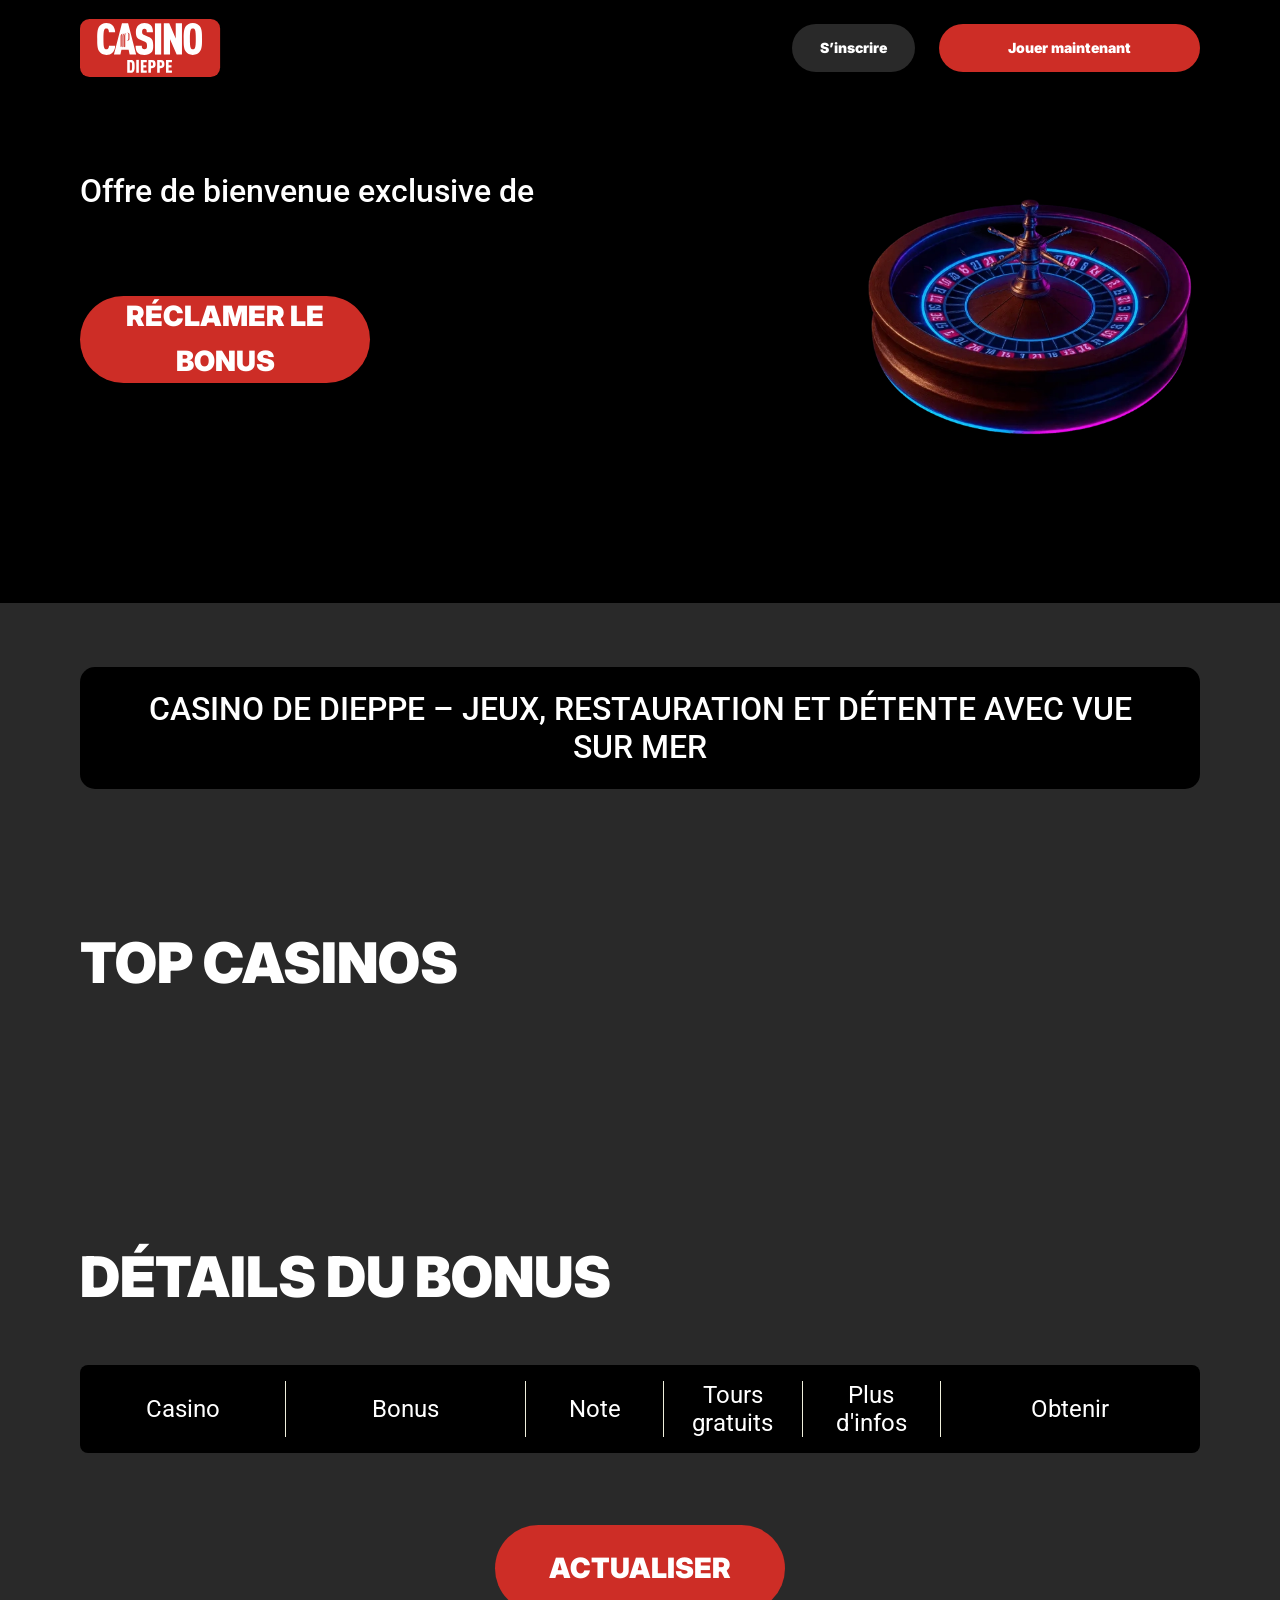
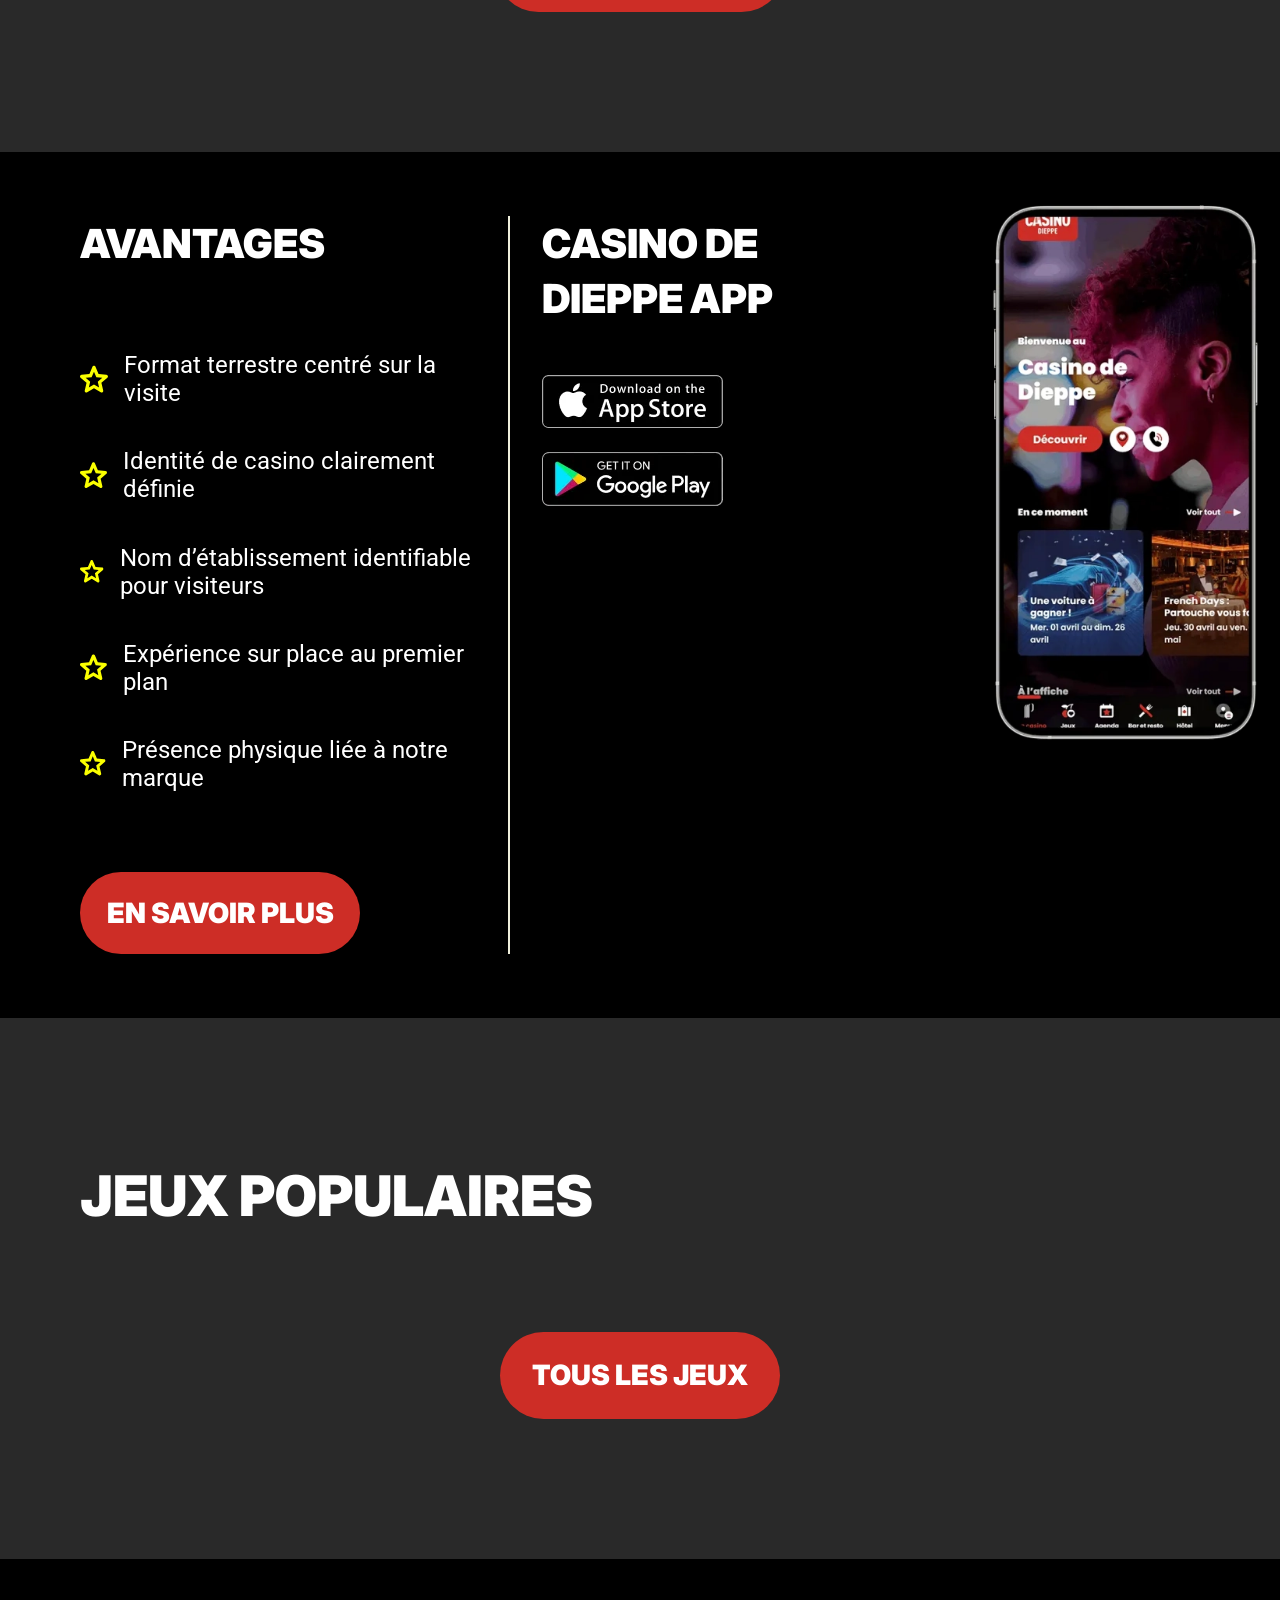
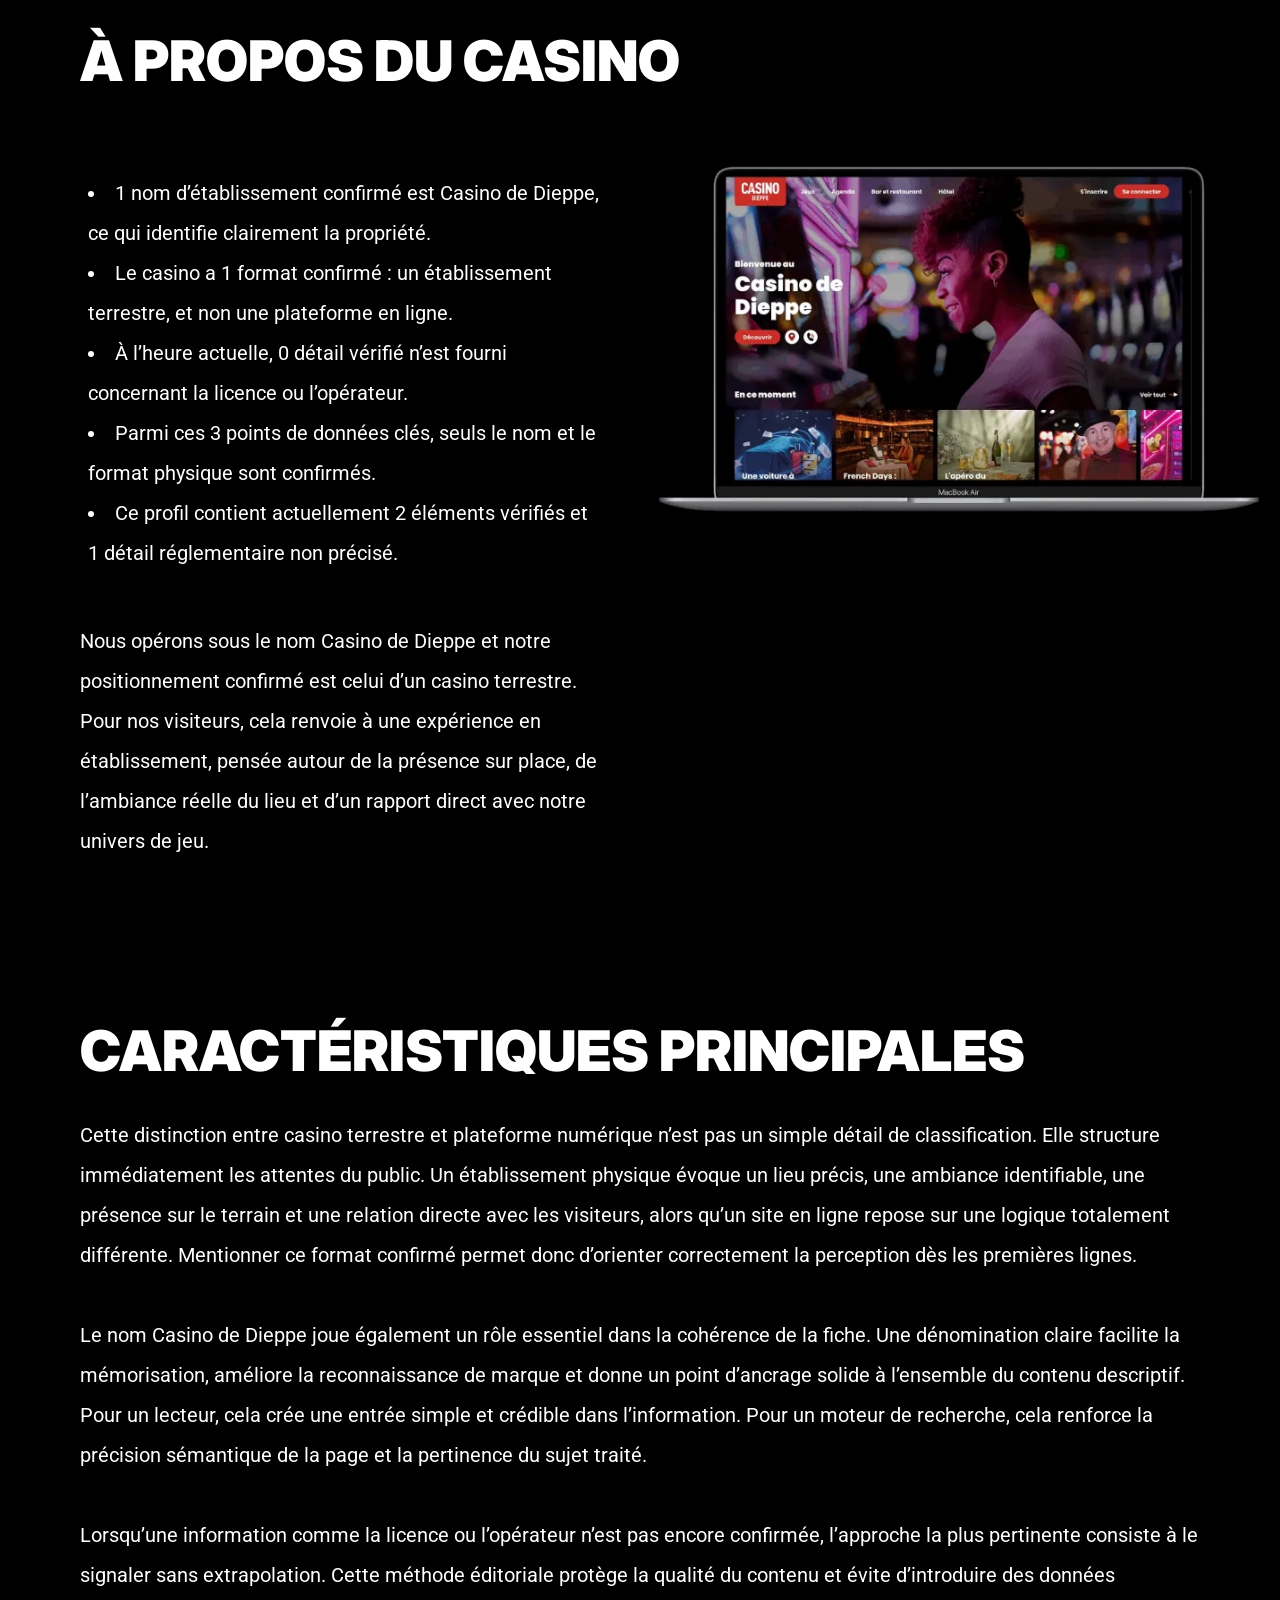
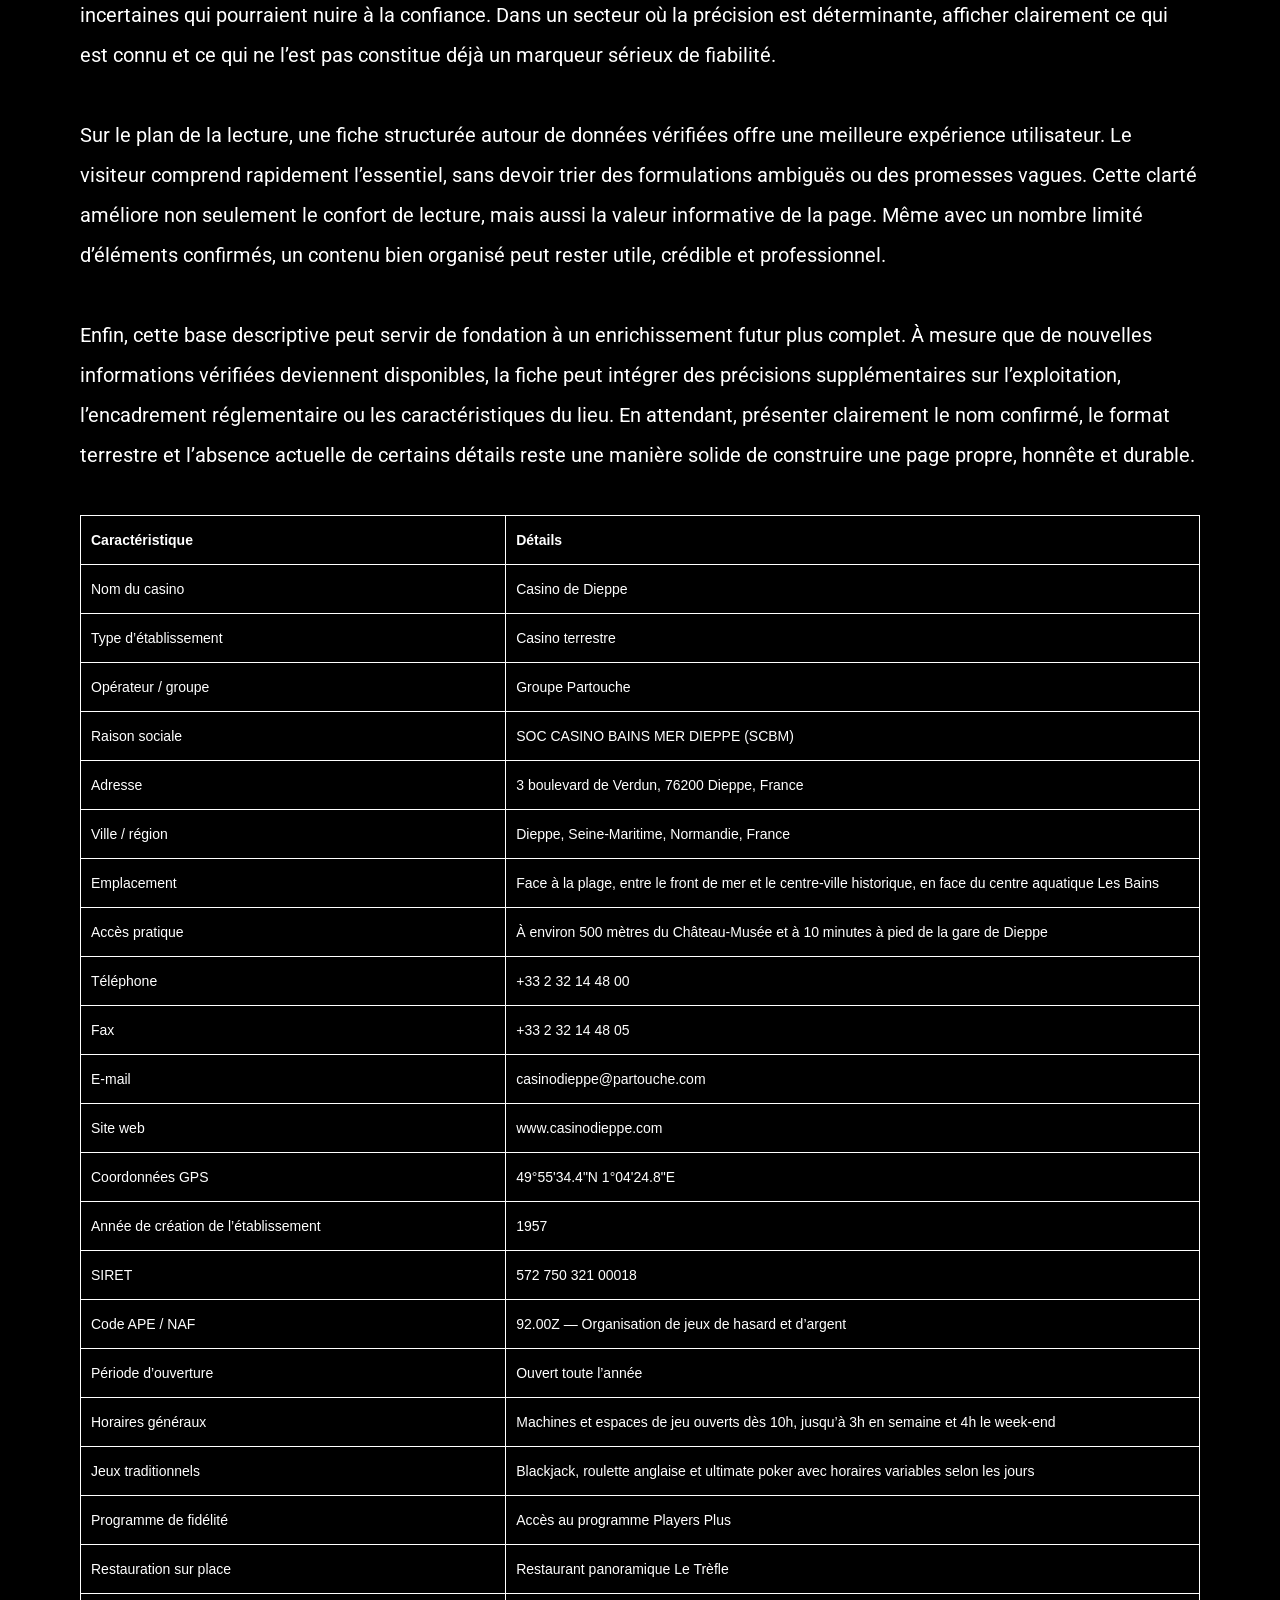
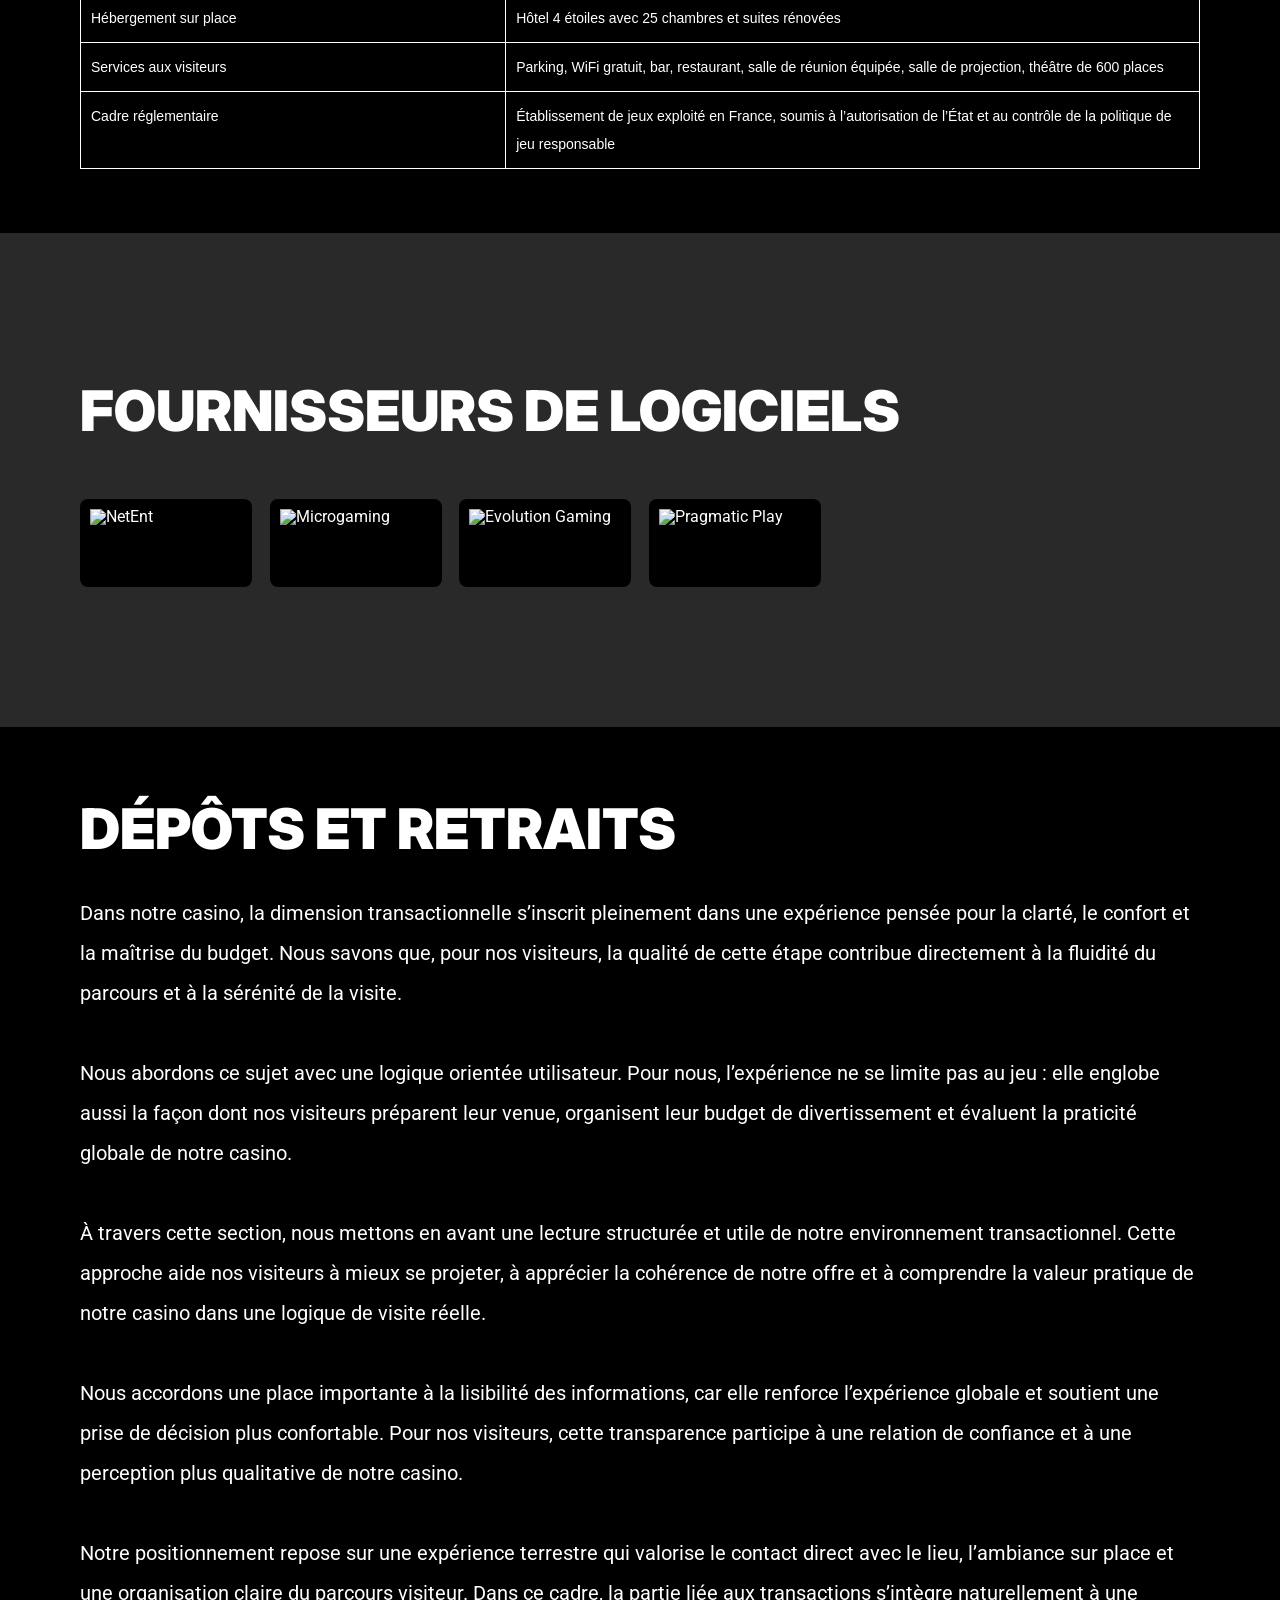
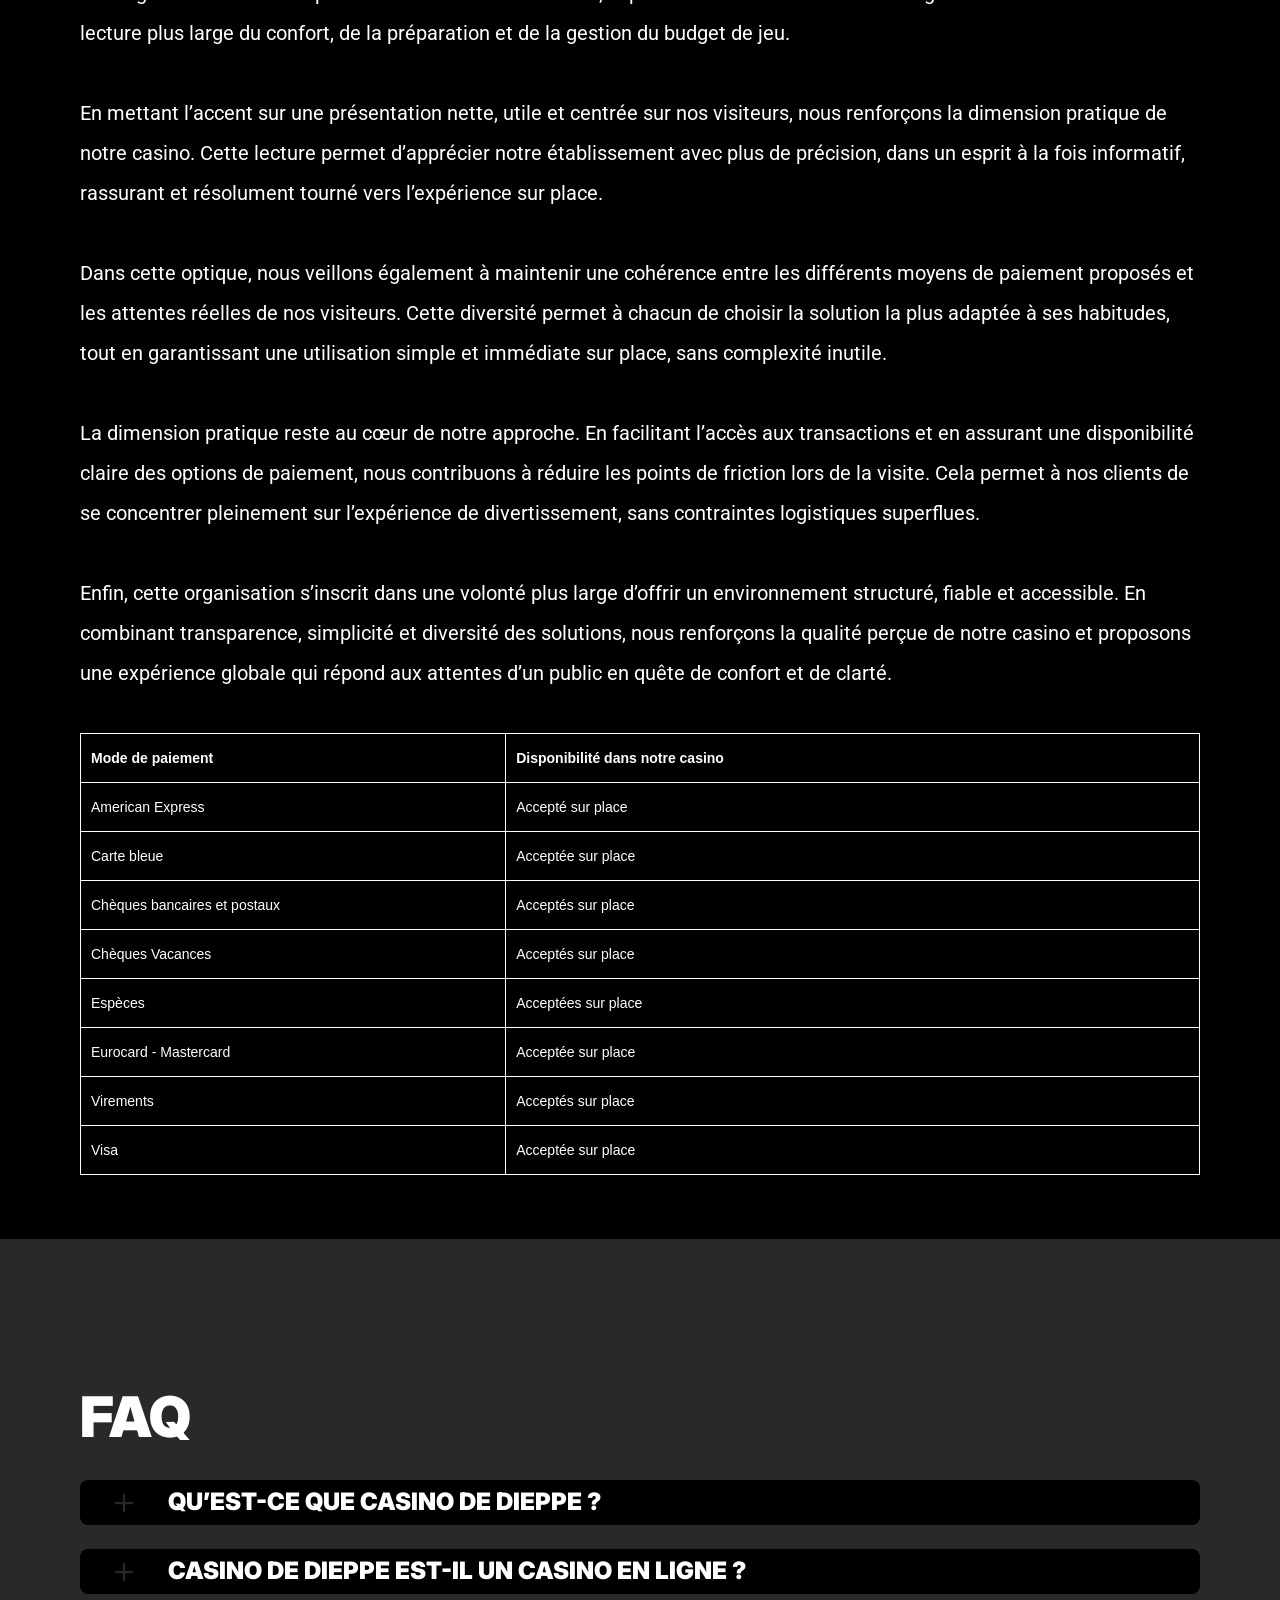
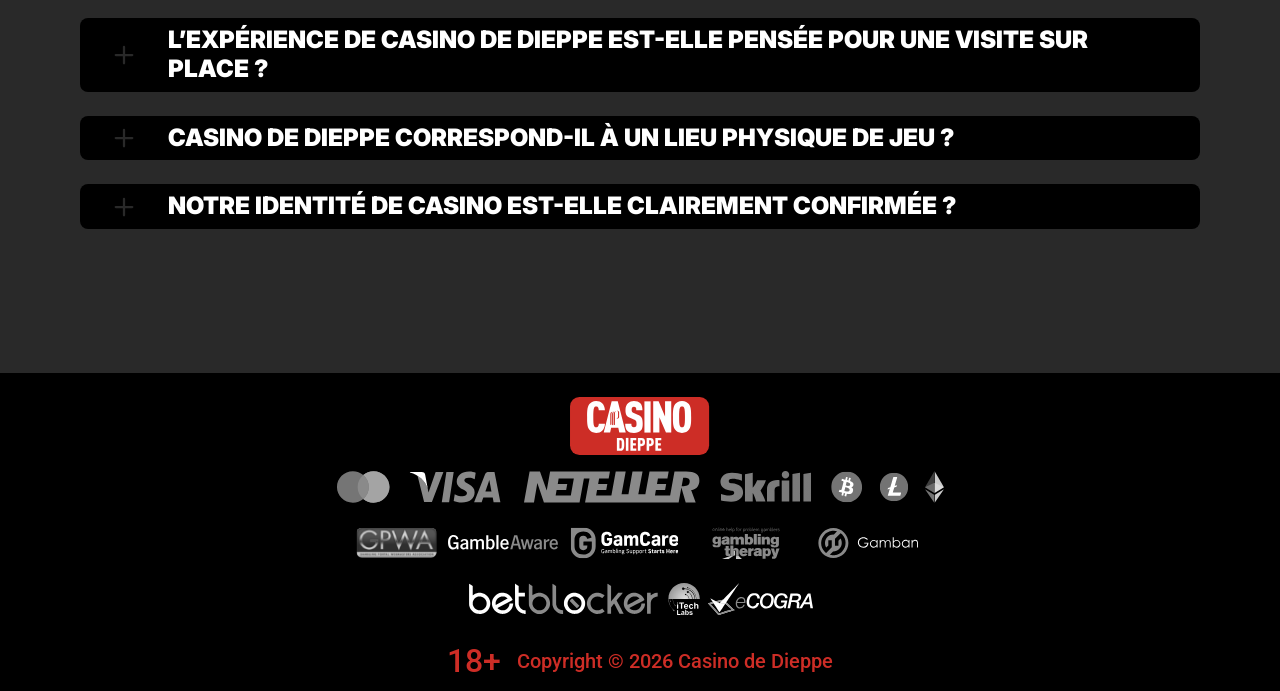
==== commit 83f06263: "Site update" ====
--- a/index.html
+++ b/index.html
@@ -39,7 +39,7 @@
     <meta property="og:url" content="https://casino-de-dieppe.com">
     <meta property="og:site_name" content="Casino de Dieppe — Présentation du casino terrestre">
     <meta property="og:locale" content="fr-FR">
-    <meta property="og:image" content="_assets/images/1776339452-main-finish.svg">
+    <meta property="og:image" content="_assets/images/1776423617-main.webp">
     <meta property="og:image:width" content="1200">
     <meta property="og:image:height" content="630">
     <meta property="og:type" content="website">
@@ -48,7 +48,7 @@
     <meta name="twitter:title" content="Casino de Dieppe — Présentation du casino terrestre">
     <meta name="twitter:description"
           content="Découvrez Casino de Dieppe, notre casino terrestre. Licence, opérateur, jeux, paiements, bonus, fidélité et services aux visiteurs : not specified.">
-    <meta name="twitter:image" content="_assets/images/1776339452-main-finish.svg">
+    <meta name="twitter:image" content="_assets/images/1776423617-main.webp">
     <meta name="twitter:image:width" content="1200">
     <meta name="twitter:image:height" content="630">
     <link rel="icon" href="_assets/images/1776253418-favicon.svg" type="image/x-icon" sizes="16x16">
@@ -57,7 +57,7 @@
     <link rel="apple-touch-icon" href="_assets/images/1776252441-favicon.svg" sizes="96x96">
     <link rel="icon" href="_assets/images/1776252441-favicon.svg" type="image/webp" sizes="192x192">
 
-    <link rel="preload" href="_assets/images/1776339465-main-finish.svg" as="image" fetchpriority="high">
+    <link rel="preload" href="_assets/images/1776423629-main.webp" as="image" fetchpriority="high">
 
     <link rel="alternate" hreflang="x-default" href="https://casino-de-dieppe.com" />
     <link rel="alternate" hreflang="fr" href="https://casino-de-dieppe.com" />
@@ -268,7 +268,7 @@
                         </div>
                         <div class="advantagesMobile">
                             <h2 class="advantagesTitle title advantagesAppTitle">Casino de Dieppe App</h2><img
-                                class="advantagesMobilePhone" src="_assets/images/1776340141-mobile.svg" title="Casino de Dieppe Mobile"
+                                class="advantagesMobilePhone" src="_assets/images/1776423643-mobile.webp" title="Casino de Dieppe Mobile"
                                 alt="Casino de Dieppe App" />
                             <div class="advantagesStoreGroup"><a href="/" id="appStoreLink" aria-label="Play game"
                                                                  target="_blank"><img class="advantagesStore" width="181" height="53"
@@ -312,7 +312,7 @@
                                 </div>
                             </div>
                             <div class="historyColumn"><img class="historyImage"
-                                                            src="_assets/images/1776253808-delstop.svg" alt="History" title="Casino de Dieppe Desktop"/></div>
+                                                            src="_assets/images/1776423659-dekstop.webp" alt="History" title="Casino de Dieppe Desktop"/></div>
                         </div>
                         <p class="historyDescription"></p>
                     </div>
--- a/index.css
+++ b/index.css
@@ -1 +1 @@
-.main,.wrapper{width:100%;display:flex;position:relative}.btn,.main,.wrapper{position:relative}.btn,.not-found-title,.subtitle,.title{font-family:var(--accent-font);font-weight:900}.btn,.nav__item,.subtitle,.title{font-weight:900}.operatorElementGrey,.payElementGrey{mix-blend-mode:screen}.btn,.heroTitle,.subtitle,.title{text-transform:uppercase}.casinoCard,.heroTitle,.nav__list{letter-spacing:0}.cardName,.casinoCard,.loader-body,.not-found-content{text-align:center}.bonusDetailsImage,.cardImage{filter:drop-shadow(0 .125rem .125rem rgb(0 0 0 / .75))}.btn:hover,.gameContainer:hover,.nav__item:hover{transform:scale(1.1)}.btn:hover,.faqLabel:hover,.gradientContainer:hover,.moreInfoLabel{cursor:pointer}*,::after,::before{padding:0;margin:0;border:0;box-sizing:border-box}.btn,.btn--large{border-radius:6.25rem;line-height:1.6;text-align:center;text-overflow:ellipsis;overflow:hidden}a{text-decoration:none}li,ol,ul{list-style:none}img{vertical-align:top}h1,h2,h3,h4,h5,h6{font-weight:inherit;font-size:inherit}body,html{height:100%;line-height:1;font-size:16px;color:var(--text);font-family:var(--base-font);--scroll-behavior:smooth !important;scroll-behavior:smooth!important}body.overflow{overflow:hidden}.wrapper{min-height:100%;flex-direction:column;overflow-x:hidden}.container{max-width:90rem;margin:0 auto}.main{flex:1 1 auto;flex-direction:column;background:var(--main-bg)}.block{margin:0 auto;max-width:70rem;padding:0}.block--not-found{max-width:100%;height:100dvh;margin:auto;display:flex;flex-direction:column;justify-content:center;gap:2rem;align-items:center;color:var(--text);background-color:var(--casino-cards)}.btn,.loader-body{justify-content:center;display:flex}.not-found-title{font-size:4rem;color:var(--welcome-bonus-text)}.btn,.btn a{color:var(--button-text)}.not-found-content{font-size:1.5rem;margin:.3125rem;color:var(--text)}.block--not-found button{margin-top:1.875rem}.btn{width:13.625rem;height:3.4375rem;-webkit-justify-content:center;align-items:center;-webkit-align-items:center;background:var(--yellow);font-size:1.25rem;transition:0.2s;box-shadow:inset 0 0 0 .125rem transparent,0 0 0 .125rem #fff0}.btn--large{width:17.5rem;height:5.4375rem;font-size:1.75rem;gap:6.25rem;box-shadow:inset 0 0 0 .1875rem #fff0,0 .125rem 0 0 #fff0;background:var(--yellow-button);color:var(--main-button-text)}.btn--medium{width:13rem;height:3.25rem;font-size:1.25rem;line-height:1.6}.content,.subtitle,.title{line-height:1.39;color:var(--text)}.btn--small{width:9.125rem}.title{font-size:3.5rem}.title span{color:var(--text)}.subtitle{font-size:2.5rem}.content{font-family:var(--base-font);font-size:1.25rem}.logo{width:100%;height:auto}.heroTitle,.nav__item{font-family:var(--accent-font)}.nav__select__container{cursor:pointer;scale:1!important;transform:scale(1)!important}.nav__select{background:var(--bg);color:var(--lang-select-color);text-transform:uppercase;cursor:pointer}:root{--accent-font:'Inter', sans-serif;--base-font:'Roboto', sans-serif;--welcome-bonus-font:'', sans-serif;--lang-select-color:#222829;--bg:#000000;--bg-light:#000000;--main-bg:#292929;--text:#ffffff;--text-black:#ffffff;--table-head:#000000;--text-head:#ffffff;--hero-title-text:#222829;--yellow:#292929;--yellow-button:#CD2D26;--welcome-bonus-bg:#000000;--button-text:#ffffff;--main-button-text:#ffffff;--border-color:#efefdc;--casino-cards:#000000;--welcome-bonus-text:#fb333d;--bonus-border-head:#efefdc;--bonus-border:#ffffff;--pay-back:;--providers-back:#000000;--faq-label:#000000;--bg-footer:#000000;--copyright:#CD2D26;--link-hover:#ffffff;--icon-color:;--top-games-hover-fg:#deeadf}.loader-body{width:100%;height:100vh;align-content:center;transition:0.5s;align-items:center;background-color:var(--casino-cards)}.header,.nav__item{justify-content:center;display:flex}.loader__img{width:7.5rem;height:7.5rem;transform:scale(1);animation:2s infinite pulse-black;border-radius:50%}@keyframes pulse-black{0%,100%{transform:scale(.8);box-shadow:0 0 0 1.25rem var(--yellow)}70%{transform:scale(1);box-shadow:0 0 0 .625rem #fff0}}.loader{width:6.25rem;height:6.25rem;border:.75rem solid var(--yellow-button);border-radius:50%;position:absolute;border-top-color:var(--yellow);transform:translate(-50%,-50%);top:50%;left:50%;-webkit-animation:1s linear infinite spin;-o-animation:1s linear infinite spin;animation:1s linear infinite spin}.loader-body.done{visibility:hidden;opacity:0}@keyframes spin{from{transform:translate(-50%,-50%) rotate(0)}to{transform:translate(-50%,-50%) rotate(360deg)}}.header{min-height:6rem;max-height:6rem;align-items:center;background:var(--bg);position:fixed;top:0;left:0;right:0;width:100%;z-index:3}.headerBlock{width:100%;height:100%;display:flex;gap:.625rem;align-items:center;justify-content:space-between;padding:1.5rem 10rem}.headerLogoContainer{height:100%;max-width:8.75rem;width:8.75rem;margin-left:0;display:flex}.headerLogoContainer a{margin:auto;width:100%}.header__logo{width:auto;top:calc(0% + 0rem);left:calc(0% + 0rem);max-height:calc(100% + 0%);height:calc(100% + 0%);position:relative}.nav__list{display:flex;gap:1.5rem}.nav__item{align-items:center;font-size:.875rem;line-height:1.7;transition:0.2s;border-radius:6.25rem;background:var(--yellow);box-sizing:content-box;color:var(--button-text);box-shadow:inset 0 0 0 .125rem transparent,0 .125rem 0 0 #fff0}.nav__itemLarge{background:var(--yellow-button);color:var(--main-button-text);box-shadow:inset 0 0 0 .125rem #fff0,0 .125rem 0 0 #fff0}.nav__item:hover{cursor:pointer}.nav__link{color:var(--button-text);padding:.75rem 1.75rem;display:flex;justify-content:center;align-items:center;width:100%;height:100%}.nav__linkLarge{color:var(--main-button-text);padding:.75rem 4.3125rem}@media (max-width:90rem){.headerBlock{max-width:70rem;margin:0 auto;padding:1.5rem 0}}@media (max-width:75rem){.block{padding:0 2.5rem}.headerBlock{padding:1.5rem 3rem 1.5rem 2.7rem}}@media (max-width:64rem){.headerBlock{padding:1.5rem 3rem 1.5rem 2.7rem}.headerLogoContainer{margin-left:0}}.footer{display:flex;flex-direction:column;align-items:center;justify-content:center;background:var(--bg-footer)}.footerContainer{max-width:90rem;margin:0 auto;width:100%}.footerTop{padding-top:1.625rem;padding-bottom:.5rem;width:100%;display:flex;justify-content:center;position:relative}.footerLogoContainer{position:absolute;top:.5rem;left:10rem}.footer__logo{width:8.75rem;height:auto}.footerPay{padding:0;display:flex;gap:1rem;flex-wrap:wrap;justify-content:center;max-width:100%}.payElementGrey{max-height:2rem;width:auto}.payElementColor{display:none;max-height:2rem;width:auto}.bonusDetailsInfo .bonusDetailBlockAdd,.heroTextMobile,.moreInfoInput,.operatorBlock:hover .operatorElementGrey,.payBlock:hover .payElementGrey,.topCasinoChipsLeftMobile{display:none}.faqInput:checked+.faqLabel+.faqContent,.heroTextDesktop,.operatorBlock:hover .operatorElementColor,.payBlock:hover .payElementColor{display:block}.footerMiddle,.footerOperator{display:flex;justify-content:center}.footerMiddle{padding-top:.5rem;padding-bottom:0;width:100%}.footerOperator{max-width:40.5rem;width:80%;padding:0;flex-wrap:wrap;gap:.5rem}.operatorElementColor,.operatorElementGrey{max-height:2rem;width:auto;margin-bottom:1rem}.operatorElementColor{display:none}.footerBottom{padding-top:.625rem;padding-bottom:.625rem}.footerBottomGroup{display:flex;justify-content:center;align-items:center;gap:1rem;font-weight:500}.footerBottomAge{font-size:2rem;line-height:1.1875;color:var(--copyright)}.footerBottomCopyright{font-size:1.25rem;line-height:2;color:var(--copyright)}@media (max-width:86.25rem){.footerTop{padding-top:1.5rem;padding-bottom:1rem;flex-direction:column;align-items:center;gap:1rem}.footerLogoContainer{position:static;display:block}.footer__logo{width:8.75rem;height:auto}}@media (max-width:64rem){.footerOperator{width:60%}.payElementColor,.payElementGrey{max-height:1.75rem}.operatorElementColor,.operatorElementGrey{max-height:1.5625rem}}@media (max-width:55rem){.footerOperator{width:70%}}@media (max-width:48rem){.not-found-title{font-size:4rem}.btn--large,.not-found-content{font-size:1.25rem}.btn--large{width:15rem;height:4.5rem;gap:.625rem;line-height:1.6;border-radius:6.25rem;background:var(--yellow-button)}.header{min-height:6rem;max-height:6rem}.headerBlock{padding:1.5rem 2.5rem 1.5rem 2.3rem}.headerLogoContainer{max-width:7.25rem;width:7.25rem}.header__logo{height:auto;top:calc(0% + 0rem);left:calc(0% + 0rem);max-width:calc(7.25rem + 0%);width:calc(7.25rem + 0%);position:relative}.nav__list{gap:.5rem}.nav__item{font-size:.625rem;border-radius:6.25rem}.nav__link{padding:.5rem 1.15625rem}.nav__linkLarge{padding:.5rem 1.75rem}.footer__logo{width:5.5rem;height:auto}}@media (max-width:36.25rem){.footerBottomGroup{gap:.625rem}.footerPay{gap:.4rem}.footerOperator{gap:.4rem;width:80%}.operatorElementColor,.operatorElementGrey,.payElementColor,.payElementGrey{max-height:1.375rem}.footerBottomAge{font-size:1.625rem}.footerBottomCopyright{font-size:1rem}}@media (max-width:36rem){.btn,.btn--large{border-radius:6.25rem}.subtitle,.title{font-weight:900;font-family:var(--accent-font);word-wrap:break-word}.btn--large{width:15rem;height:4.5rem;gap:.625rem;font-size:1.5rem;line-height:1.6;background:var(--yellow-button)}.btn--medium{font-size:1.125rem;line-height:1.6}.title{font-size:2rem}.subtitle{font-size:1.5rem}.footerMiddle{padding-top:0;padding-bottom:0}.footerOperator{max-width:26rem;width:100%}.footerBottomGroup,.footerPay{gap:.625rem}.payElementColor,.payElementGrey{max-height:1.375rem}.operatorElementColor,.operatorElementGrey{max-height:1.375rem;margin-bottom:.4rem}.footerBottomAge,.footerBottomCopyright{font-size:1.125rem;line-height:1.17;color:var(--copyright)}}@media (max-width:30rem){.footerBottomGroup{gap:.1875rem;font-weight:400}.payElementColor,.payElementGrey{max-height:1rem}.footerBottomAge,.footerBottomCopyright{font-size:.75rem}.footerBottomGroup,.footerPay{gap:.5rem}}.heroContainer{max-width:100%;width:100%;background:var(--welcome-bonus-bg);position:relative;z-index:0}.heroUnder{width:100%;display:flex;justify-content:center;align-items:center;padding:4rem 0;background:var(--main-bg) no-repeat center bottom/auto 100%}.heroMainTitle{max-width:70rem;width:70rem;border-radius:.9375rem;background:var(--welcome-bonus-bg);padding:1.4375rem 3.75rem;text-transform:uppercase;font-size:1.75rem;line-height:1.214;text-align:center;margin:0;color:var(--text)}.hero,.heroButton,.heroGroup{z-index:1;position:relative}.hero{max-width:90rem;width:100%;margin:0 auto;padding:8.53125rem 0 8.75rem;background:url(_assets/images/1776339460-main-finish.svg) right calc(10.5rem + 0rem) top calc(8.5rem + -2rem) / auto calc(63% + 0%) no-repeat}.heroBlock{position:relative;width:100%;max-width:70rem;margin:0 auto}.heroGroup{width:100%;margin-bottom:5.03125rem;display:flex;flex-direction:column;gap:3rem}.heroTitle{max-width:22.75rem;font-size:4rem;font-weight:900;line-height:1.5625;color:var(--hero-title-text);text-shadow:0 .25rem .25rem rgb(0 0 0 / .25);font-family:var(--welcome-bonus-font)}.heroTextGroup{max-width:70%;margin-bottom:0}.heroText{font-size:2rem;line-height:1.1875;min-height:2.375rem;font-weight:500;color:var(--text)}.heroTextBonus{max-width:50%}.heroLink{display:block;width:18.125rem}.heroButton,.gamesButton,.advantagesButton,.bonusDetailsButton,.topCasinoButton{width:18.125rem;font-size:1.75rem}@media (max-width:85rem){.hero{padding:8.53125rem 0 8.75rem;background:url(_assets/images/1776339460-main-finish.svg) right calc(1rem + 0rem) top calc(10rem + -2rem) / auto calc(55% + 0%) no-repeat}.heroTextBonus{max-width:65%}}@media (max-width:75rem){.heroMainTitle{max-width:52.0625rem}}@media (max-width:64rem){.hero{padding:8.53125rem 0 8.75rem;background:url(_assets/images/1776339460-main-finish.svg) right calc(1rem + 0rem) top calc(10rem + -2rem) / auto calc(50% + 0%) no-repeat}.heroGroup{gap:2rem}.heroTextBonus{max-width:70%}.heroTitle{max-width:22.75rem;font-size:3rem}.heroText{font-size:1.5rem;min-height:1.7rem}}@media (max-width:58.125rem){.hero{padding:8.53125rem 0 8.75rem;background:url(_assets/images/1776339460-main-finish.svg) right calc(1rem + 0rem) top calc(10rem + -2rem) / auto calc(45% + 0%) no-repeat}.heroTextBonus{max-width:64%}.heroMainTitle{max-width:34.1875rem}}@media (max-width:48rem){.heroTextBonus,.heroTextGroup{max-width:100%}.heroText,.heroTitle{font-family:var(--accent-font)}.hero{padding:24.09375rem 0 2.75rem;background:url(_assets/images/1776339460-main-finish.svg) center top calc(10rem + -2rem) / auto calc(36% + 0%) no-repeat}.heroUnder{height:4rem}.heroBlock{text-align:center}.heroGroup{margin-bottom:0;gap:1.45rem;align-items:center}.heroTextGroup{margin-top:1.55rem}.heroTextDesktop{display:none}.heroTextMobile{display:block}.heroLink{margin-left:auto;margin-right:auto;width:16.375rem;position:relative;left:0}.heroButton,.gamesButton,.advantagesButton,.bonusDetailsButton,.topCasinoButton{font-size:1.5rem;width:16.375rem;height:4.8125rem}.heroTitle{max-width:22.75rem;font-size:3.5rem;display:none}.heroText{text-transform:uppercase;font-size:1.5rem;line-height:1.5;min-height:auto;color:var(--text)}.heroMainTitle{padding:1rem .8125rem;font-size:1.25rem;max-width:38.5rem}}.bonusDetailsTitle,.sprovidersTitle,.topCasinoGroup,.topCasinoTitle{margin-bottom:3rem}@media (max-width:43.75rem){.heroMainTitle{max-width:31rem}.heroUnder{padding:5.5rem 2.5rem}}@media (max-width:36rem){.heroBlock,.heroTextGroup{margin-left:0}.hero{background:url(_assets/images/1776339465-main-finish.svg) center top calc(3.5rem + 2rem) / auto calc(50% + -4%) no-repeat}.heroBlock{padding-right:0;padding-left:0}.heroTitle{margin-left:2.5rem;margin-top:0}}@media (max-width:34.375rem){.hero{background:url(_assets/images/1776339465-main-finish.svg) center top calc(5.5rem + 2rem) / auto calc(50% + -4%) no-repeat}.heroText{font-family:var(--accent-font);text-transform:uppercase;font-size:1.2rem}.heroUnder{height:4rem}.heroMainTitle{padding:.5rem;font-size:1rem}}@media (max-width:25.875rem){.hero{background:url(_assets/images/1776339465-main-finish.svg) center top calc(4.2rem + 2rem) / auto calc(50% + -4%) no-repeat}.heroGroup{gap:2rem}.heroUnder{height:4rem}.heroTitle{margin-top:0;max-width:22.75rem;font-size:2.6rem;line-height:110%}.heroText{font-size:1.1rem;line-height:1.1;min-height:1.32rem}}@media (max-width:23.4375rem){.hero{padding:15rem 0 1rem;background:url(_assets/images/1776339465-main-finish.svg) center top calc(2.5rem + 2rem) / auto calc(55% + -4%) no-repeat}.heroGroup{gap:1rem}.heroUnder{height:2rem;padding:2.5rem 1.5rem}.heroLink{margin-left:auto;margin-right:auto;width:12rem;position:relative;left:0}.heroTitle{margin-top:0;max-width:22.75rem;font-size:2.6rem;line-height:110%}.heroText{font-size:.8rem;line-height:1;min-height:1rem;margin-left:1rem;margin-right:1rem}.heroButton,.gamesButton,.advantagesButton,.bonusDetailsButton,.topCasinoButton{font-size:1rem;line-height:1;width:12rem!important;height:3rem;margin:0 auto}}.cardBonus,.cardName,.cardWelcome{max-width:100%}.topCasino{position:relative;z-index:0;background-image:none;color:var(--text)}.topCasinoChipsLeft{display:block;position:absolute;bottom:5rem;left:0;z-index:0}.topCasinoBlock{padding-top:4.5rem;position:relative;z-index:1}.topCasinoGroup{max-width:100%;display:flex;flex-wrap:wrap;gap:1.6625rem;justify-content:flex-start;align-items:stretch}.cardBonus,.cardWelcome{margin:auto;font-family:var(--base-font)}.sgradientContainer,.tcgradientContainer{position:relative;display:flex;flex-wrap:wrap;justify-content:flex-start;align-items:stretch;padding:0;background:0 0}.bonusTableRowContainer::before,.gggradientContainer::before,.pygradientContainer::before,.sgradientContainer::before,.tcgradientContainer::before{content:"";position:absolute;top:-.125rem;left:-.125rem;right:-.125rem;bottom:-.125rem;background:0 0;z-index:-1;border-radius:.5rem}.casinoCard{width:16.25rem;height:auto;padding:2rem 1.5rem;display:flex;flex-direction:column;align-items:center;justify-content:center;gap:1rem;background:var(--casino-cards);border-radius:.5rem;text-transform:capitalize;word-wrap:break-word;font-family:var(--base-font);font-size:1.25rem;line-height:1.2}.cardButton,.cardButton span{width:12.625rem}.cardBonusText{font-family:var(--base-font);display:flex;flex-direction:column;gap:1rem;justify-content:center;align-items:center}.cardWelcome{color:var(--welcome-bonus-text);font-size:1.5rem;line-height:1.17}.cardBonus{font-size:1.25rem;line-height:1.15}.cardImage{margin-top:0;justify-self:flex-start}.cardName{font-family:var(--base-font);font-weight:500;font-size:1.25rem;line-height:1.2}.gamePlayText,.gameTitle{font-family:var(--base-font);font-weight:500}.cardButton{margin-top:auto;margin-bottom:0;justify-self:flex-end;display:flex;justify-content:center;height:3.5rem}.topCasinoButton{width:17.5rem;margin:0 auto}@media (max-width:75rem){.topCasinoGroup{justify-content:center}}@media (max-width:64.375rem){.topCasino{background-image:none}.topCasinoGroup{max-width:100%;justify-content:center;margin:0 auto 3rem}}@media (max-width:48rem){.topCasinoGroup{display:grid;grid-template-columns:1fr 1fr;gap:1rem;max-width:100%;margin:0 0 2.5rem;padding-left:2.5rem;padding-right:2.5rem}.casinoCard{width:100%}}@media (max-width:36rem){.casinoCard,.tcgradientContainer::before{border-radius:.5rem}.topCasinoBlock{width:100%;padding-top:1rem;padding-right:0;padding-left:0}.cardName,.topCasinoChipsLeft{display:none}.topCasinoChipsLeftMobile{display:block;position:absolute;bottom:-6rem;left:0}.topCasinoTitle{max-width:18.75rem;margin-left:2.5rem;margin-right:2.5rem}.casinoCard{padding:1rem 1.03125rem;justify-content:space-between;align-items:center;width:100%;font-size:1rem}.cardImage{margin-top:0;max-width:10rem;width:10rem;height:4rem}.cardBonusText{gap:.5rem}.cardWelcome{font-size:1.5rem;line-height:1.17}.cardBonus{font-size:1rem;line-height:1.1875;max-width:70%}.cardButton,.cardButton span{max-width:12.5rem;width:12.5rem}.cardButton{padding:0;height:3.375rem;font-size:1.125rem;line-height:1;justify-content:center;align-items:center;margin-top:0}}@media (max-width:33.125rem){.topCasinoGroup{grid-template-columns:1fr}.cardBonus{max-width:100%}}.bonus .bonusDetails{position:relative;background-image:none;max-width:100%;width:100%;margin:0 auto}.bonusChipsRight{display:block;position:absolute;top:-8rem;right:0}.bonusDetailsBlock,.gamesBlock,.sprovidersBlock{padding-top:8.75rem;padding-bottom:8.75rem}.bonusTable{display:flex;flex-direction:column;gap:1.5rem;margin-bottom:3rem}.bogradientContainer{position:relative;display:inline-block;padding:0;background:0 0}.bonusTableHeader,.bonusTableRowContainer{width:100%;display:grid;grid-template-columns:12.875rem repeat(5,1fr);font-size:1.25rem;border-radius:.5rem}.bogradientContainer::before{content:"";position:absolute;top:-.0625rem;left:-.0625rem;right:-.0625rem;bottom:-.0625rem;background:0 0;z-index:-1;border-radius:.5rem}.bonusTableHeader{row-gap:1.5rem;line-height:2}.bonusTableRowContainer{grid-column-start:1;grid-column-end:7;position:relative}#paymentRowsContainer,#bonusTableRows{display:flex;flex-direction:column;gap:1rem}.bonusTableRow.bonusTableHeader{background:var(--table-head)}.bonusDetailsWelcome{width:15rem!important}.bonusTableRow>div:not(.bonusDetailsInfo){padding-top:1rem;padding-bottom:1rem}.bonusTableRow:not(.bonusTableHeader)>div:not(.bonusDetailsInfo){background:var(--casino-cards);color:var(--text)}.bonusDetailsImage,.bonusDetailsText,.moreInfoLabel{border-right:.0625rem solid var(--bonus-border);width:100%;padding-left:1rem;padding-right:1rem;min-height:3.75rem;display:flex;justify-content:center;align-items:center}.bonusDetailBlock .bonusDetailsText,div.bonusTableHead:nth-child(6) p{border-right:none}.bonusDetailsContainer .bonusDetailsText{border-right:.0625rem solid var(--bonus-border);justify-content:flex-start;height:2.5rem;margin-top:.5rem;margin-bottom:.5rem;min-height:auto}.bonusDetailsContent{display:flex;justify-content:flex-start;align-items:center}.bonusTableRow.bonusTableHeader>div.bonusTableHead{font-size:1.5rem;line-height:1.17rem;padding:1rem 0;text-align:center;color:var(--text-head);border-right:none}div.bonusTableHead p{width:100%;border-right:.0625rem solid var(--bonus-border-head);height:3.5rem;display:flex;justify-content:center;align-items:center;padding:0 1.2rem;line-height:1.17}.bonusTableRow div.bonusDetailsInfo{background:0 0}.bonusDetailsInfo{margin-top:.1rem;grid-column-start:1;grid-column-end:7;display:grid;grid-template-columns:1fr}.bonusDetailsInfo .bonusDetailBlock{display:grid;grid-template-columns:12.875rem 5fr;border-bottom:.0625rem solid var(--bonus-border);font-size:1.25rem;line-height:2;color:var(--text)}.bonusDetailBlock p{padding:0 1rem;width:100%}.moreInfoLabel{display:flex;transition:0.5s}.bonusTableRow.bonusTableHeader>div.bonusTableHead .bonusClaimBonus{width:16.2rem}.bonusButton-deposit{background:var(--yellow);width:10.5rem;height:3.25rem;font-size:1.25rem;line-height:1.2}.bonusButton{width:13.5625rem;height:3.5rem;background:var(--yellow);margin-left:1.71875rem;margin-right:1rem}div:has(.moreInfoInput+.moreInfoLabel)~.bonusDetailsInfo{display:none}div:has(.moreInfoInput:checked+.moreInfoLabel)~.bonusDetailsInfo{display:grid}.bonusDetailsButton{margin:0 auto}@media (max-width:65.625rem){.bonusTableRow.bonusTableHeader>div.bonusTableHead .bonusClaimBonus{width:15rem}.bonusButton{margin-left:1rem;width:13rem}}@media (max-width:64.375rem){.bonusDetailsInfo,.bonusTableRowContainer{grid-column-start:1;grid-column-end:6}.bonusDetails{background-image:none}.bonusTable{font-size:1rem}.bonusTableHeader,.bonusTableRowContainer{grid-template-columns:repeat(5,1fr)}.bonusTableHeader>div:nth-child(2),.bonusTableRowContainer>div:nth-child(2){display:none}.bonusDetailsInfo .bonusDetailBlock{line-height:1.2;grid-template-columns:11.25rem 4fr}.bonusDetailsInfo{margin-top:.5rem}.bonusDetailsImage{min-width:6.25rem;height:auto;min-height:auto}.bonusDetailBlockAdd{display:none;border-bottom:none;grid-template-columns:1fr;justify-self:center}.bonusDetailsPicture,.bonusHeaderCasino{min-width:11.25rem}}@media (max-width:48rem){.bonusDetailsInfo,.bonusTableRowContainer{grid-column-start:1;grid-column-end:5}.bonusDetailsBlock{padding-top:7.5rem;padding-bottom:6rem}.bogradientContainer::before,.bonusTableHeader,.bonusTableRowContainer,.bonusTableRowContainer::before{border-radius:.5rem}.bonusTableHeader>div:nth-child(6),.bonusTableRowContainer>div:nth-child(6){display:none}.bonusTable{font-size:1.125rem;gap:1.5rem}.bonusTableHeader,.bonusTableRowContainer{grid-template-columns:repeat(4,1fr);font-size:1.125rem;row-gap:1.5rem}.bonusDetailBlock{grid-template-columns:11rem 3fr}.bonusDetailsImage,.bonusDetailsText,.moreInfoLabel{border-right:none;padding-left:.5rem;padding-right:.5rem;min-height:4rem}.bonusDetailsRate{border-left:.0625rem solid var(--bonus-border)}.bonusTableRow>div:not(.bonusDetailsInfo){padding-top:.5rem;padding-bottom:.5rem}.bonusDetailsPicture,.bonusHeaderCasino{min-width:11rem}.bonusDetailsImage{height:auto;min-height:auto}.bonusDetailsContainer .bonusDetailsText{border-right:.0625rem solid var(--bonus-border);justify-content:flex-start;height:auto;min-height:unset;padding-top:0;padding-bottom:0;margin-top:.5rem;margin-bottom:.5rem}.bonusTableRow.bonusTableHeader>div.bonusTableHead{font-size:1.125rem;line-height:1.17;padding:.5rem 0;text-align:center;color:var(--text-head);border-right:none}div.bonusTableHead p{border-right:none;height:3.625rem}.bonusTableHead>.bonusHeaderCasino{border-right:.0625rem solid var(--bonus-border-head)}.bonusDetailsInfo{margin-top:1rem}.bonusDetailsInfo .bonusDetailBlock{grid-template-columns:11rem 5fr}.bonusDetailsInfo .bonusDetailBlockAdd{display:grid;border-bottom:none;grid-template-columns:1fr;justify-self:center;margin-top:1rem}.bonusDetailBlock p{padding:.5rem .625rem .5rem .5rem;font-size:1.125rem;line-height:1.5}.bonusDetailsInfo .bonusDetailBlockAdd span{font-size:1rem;line-height:1}.bonusDetailsInfo .bonusDetailBlock .bonusButton{max-width:12.75rem;width:12.75rem;padding:0;height:3.375rem;font-size:1.125rem;line-height:1.39}}.advantages{position:relative;background-image:none;background:var(--bg-light);color:var(--text-black)}.bonusChipsRightMobile,.faqInput,.faqInput+.faqLabel+.faqContent,.gamesChipsLeftMobile,.payMethodGroupTwo,.paymentChipsMobile{display:none}.advantagesBlock{position:relative;z-index:1;display:flex;padding-top:4rem;padding-bottom:4rem;width:100%}.advantagesDescription{width:28rem;border-right:.125rem solid var(--border-color);padding-right:2rem}.advantagesTitle{margin-bottom:2.5rem;color:var(--text-black);font-size:2.5rem}.advantagesAppTitle{margin-bottom:3rem;max-width:21.375rem}.advantagesList{display:flex;flex-direction:column;gap:2.5rem;margin-bottom:2.5rem}.advantagesItem{display:flex;gap:1rem;align-items:center}.advantagesText{font-size:1.5rem;line-height:1.17;max-width:90%;word-wrap:break-word}.advantagesLink{display:block;width:17.5rem}.advantagesButton{width:17.5rem;max-height:5.152rem}.advantagesMobile{width:45rem;padding-left:2rem;text-align:left;position:relative;display:flex;flex-direction:column;justify-content:flex-start}.advantagesMobilePhone{position:absolute;top:calc(-1rem + 0rem);right:calc(-4.5rem + 0rem);max-width:calc(40% + 0%);height:auto;margin-bottom:2.5rem}.advantagesStoreGroup{display:flex;flex-direction:column;gap:1.5rem;align-self:flex-start}@media (max-width:87.5rem){.advantagesMobilePhone{right:calc(-4rem + 0rem)}}@media (max-width:78.125rem){.advantagesBlock{padding-left:2.5rem;padding-right:2.5rem}.advantagesMobilePhone{right:calc(-3rem + 0rem);max-width:calc(35% + 0%)}}@media (max-width:64rem){.advantages{position:relative}.advantagesStoreGroup{flex-direction:column}.advantagesMobilePhone{position:static;height:auto;margin-bottom:2.5rem}}@media (max-width:58.125rem){.advantages{position:relative;color:var(--text-black)}.advantagesBlock{flex-direction:column-reverse;gap:5rem}.advantagesDescription{width:100%;border-right:none;padding-right:0}.advantagesStoreGroup{flex-direction:row;align-self:center}.advantagesMobile{width:100%;padding-left:0}.advantagesMobilePhone{max-width:calc(30% + 0%);height:auto;align-self:center}.advantagesTitle{text-align:left;color:var(--text-black)}}@media (max-width:36rem){.bonusChipsRight{display:none}.bonusDetailsInfo .bonusDetailBlockAdd{justify-self:flex-end;padding:0}.bonusDetailsInfo .bonusDetailBlockAdd span{margin:0}.bonusDetailsButton{margin-left:auto}.bonusTableRow .bonusTableHead .bonusHeaderTextSpins{padding-left:.2rem;padding-right:.2rem}.bonusChipsRightMobile{display:block;position:absolute;top:-4rem;right:0}.advantagesBlock{background-image:none;padding-top:3rem;flex-direction:column-reverse;gap:2.5rem}.advantagesDescription{padding:1.5rem}.advantagesMobile{width:100%;padding:1.5rem;margin-bottom:0}.advantagesButton,.advantagesLink{margin-left:auto;margin-right:auto;width:15.5625rem}.advantagesAppTitle,.advantagesTitle{color:var(--text-black);margin-bottom:1.5rem;max-width:100%}.advantagesTitle{text-align:left;font-size:1.5rem;line-height:1}.advantagesText{font-size:1.125rem;line-height:1.17}.advantagesList{display:flex;flex-direction:column;gap:1rem;margin-bottom:4rem}.advantagesLink{max-width:15.5625rem}.advantagesStoreGroup{flex-direction:row;align-self:center}.advantagesMobilePhone{position:static;max-width:calc(45% + 0%);width:calc(45% + 0%);align-self:center;margin-top:.5rem;margin-bottom:1.5rem}.bonusesCircleContainer{background:0 0}}.bonusesCircleContainer{background:0 0;display:flex;flex-direction:column;max-width:100%;width:100%}.games{background:0 0;position:relative}.gamesTitle{margin-bottom:3rem;margin-left:0}.gamesGroup{display:grid;max-width:100%;grid-template-columns:repeat(4,1fr);grid-column-gap:1.3125rem;grid-row-gap:1.5rem;justify-items:center;margin-bottom:3rem}.gggradientContainer{opacity:0;transition:0.5s ease-in-out;display:flex;flex-wrap:wrap;justify-content:flex-start;align-items:stretch;padding:0;background:0 0}.gameDescription,.playBlock{justify-content:center;display:flex}.gameDescription{position:absolute;top:0;left:0;transition:0.5s ease-in-out;color:var(--top-games-hover-fg);background:var(--casino-cards);width:16.5rem;height:8.875rem;align-items:center;flex-direction:column;gap:1rem;padding:.625rem;border-radius:.5rem}.gamesButton,.gamesLink{width:17.5rem}.gameImage{border-radius:.5rem}.playBlock{align-items:center;gap:.5rem}.gameContainer{transition:0.2s;position:relative;border-radius:.5rem}.gameContainer:hover .gggradientContainer{opacity:1}.gamePlayLink{display:flex;gap:.875rem;justify-content:center;align-items:center;font-size:1.625rem;line-height:1.875rem;font-weight:500}.gameTitle{text-align:center;word-break:break-word;font-size:1.5rem;line-height:1}.gamePlayText{display:block;font-size:1.5rem;line-height:1.17}.connectSubtitle,.connectTitle,.depositTitle,.history,.historySubtitle,.historyTitle{color:var(--text-black)}.gamesLink{display:block;margin:0 auto}@media (max-width:75rem){.bonusDetailsBlock{padding-left:2.5rem;padding-right:2.5rem}.bonusDetailsWelcome{width:13rem!important}.gameDescription,.gameImage{width:13.75rem;height:7.375rem}.gamesBlock{padding:8.75rem 2.5rem}.gamesTitle{margin-left:0}.gameDescription{gap:.5rem;padding:.5rem}.gameTitle{font-size:1.2rem}}@media (max-width:64rem){.gameDescription,.gameImage{width:15rem;height:8rem}.gamesGroup{max-width:100%;grid-template-columns:repeat(2,15.625rem);justify-content:center}.gameDescription{gap:.5rem;padding:.5rem}}@media (max-width:32.5rem){.headerLogoContainer,.header__logo{top:calc(0% + 0rem);left:calc(0% + 0rem);max-width:calc(5.8rem + 0%);width:calc(5.8rem + 0%)}.nav__list{flex-direction:row;align-items:center}.nav__item{display:none}.nav__itemLarge{display:flex}.header__logo{height:auto}.footer__logo{width:5.5rem;height:auto}.gamesGroup{grid-template-columns:repeat(1,15.625rem)}}.applicationCircleContainer,.historyCircleContainer,.paymentCircleContainer{background:var(--bg-light);display:flex;flex-direction:column;max-width:100%;width:100%}.history,.payMethod{background-image:none}.history{position:relative}.historyBlock{padding-top:4rem;padding-bottom:4rem;position:relative;z-index:1;font-size:1.25rem;line-height:2}.historyTitle{margin-bottom:1.5rem;margin-top:0}.historySubtitle{margin-bottom:2.5rem;margin-top:2.5rem}.applicationDescriptionTwo,.bonusesDescriptionNext,.depositDescriptionLast,.historyDescription,.idiomasDescriptionTwo,.providersDescriptionTwo{margin-top:1.5rem}.historyGroup{display:flex;gap:4.75rem}.depositColumn,.historyColumn,.supportColumn{flex-basis:50%}.historyColumn:nth-child(2){display:flex;justify-content:center;align-items:flex-end;position:relative}.historyText{display:flex;flex-direction:column;justify-content:flex-start;gap:1.5rem;max-width:33rem}.historyList{display:flex;flex-direction:column;margin-left:.5rem}.connectItem,.historyItem,.supportItem{word-wrap:break-word;list-style:disc inside}.historyImage{position:absolute;top:calc(-2.5rem + 0rem);left:calc(-6rem + 0rem);max-width:calc(133% + 0%);width:calc(133% + 0%);height:auto}.historySecondTitle{margin-top:5rem}@media (max-width:88.125rem){.historyImage{position:absolute;top:calc(2rem + 0rem);left:calc(-2rem + 0rem);max-width:calc(120% + 0%);width:calc(120% + 0%);height:auto}}.connectGroup,.connectList{flex-direction:column;display:flex}@media (max-width:36rem){.gameTitle,.gamesLink span{margin 0 auto}.gamesBlock{padding-top:7rem;padding-bottom:6rem}.gameContainer,.gameDescription,.gameImage,.gggradientContainer::before{border-radius:.5rem}.gamesGroup{grid-column-gap:.5rem;grid-row-gap:1.3rem;justify-items:center;margin-bottom:2rem}.gameDescription,.historyText{gap:1rem}.gamePlayText{font-size:1.125rem}.gamesLink{margin-left:auto;width:17.5rem}.historyCircleContainer{background:var(--bg-light)}.historyBlock{padding-top:2.5rem;padding-left:2.5rem;padding-right:2.5rem;font-size:1.125rem;line-height:1.78}.historyTitle{max-width:70%;margin-bottom:2.5rem}.historyList{margin-top:1rem}}.connectDescriptionLast,.connectList,.depositDescription,.supportDescription{margin-bottom:1.5rem}.connect,.deposit,.idiomas,.providers{background-image:none;color:var(--text-black)}.connectBlock{padding-top:3rem}.connectTitle,.depositTitle{margin-top:0;margin-bottom:1.5rem;font-size:2.5rem}.connectSubtitle{font-size:2.5rem;margin-top:1.5rem}.connectGroup{gap:1rem;font-size:1.25rem;line-height:2}.depositBlock,.idiomasBlock{padding-top:3rem;padding-bottom:4rem}.depositGroup,.idiomasGroup{display:flex;gap:4rem;font-size:1.25rem;line-height:2}.depositList{margin-top:1.5rem;display:flex;flex-direction:column}.applicationItem,.availableGamesItem,.bonusesItem,.depositItem,.providersItem{list-style:disc;margin-left:1rem}@media (max-width:84.375rem){.deposit{background-image:none}.depositGroup{flex-direction:column;gap:3rem}.depositColumn{flex-basis:100%}}.payMethod{position:relative}.payMethodBlock{padding-top:8.75rem;padding-bottom:8rem}.payMethodTitle{margin-bottom:3rem;font-size:3.5rem;line-height:1}.payMethodGroup{display:flex;flex-direction:column;gap:1.1rem}.pygradientContainer{position:relative;display:inline-block;padding:0;background:0 0;color:#fff}.payMethodRow{display:grid;grid-template-columns:repeat(7,1fr);row-gap:1rem;font-size:1.25rem;line-height:2;font-weight:500;border-radius:.5rem}.payMethodItem{margin:.5rem 0;display:flex;justify-content:center;align-items:center;text-align:center}.payMethodItemContent,.payMethodRow>.payMethodItem:first-child,.payMethodRow>.payMethodItem:last-child{justify-content:center}.payMethodItemContent{border-right:.0625rem solid #fff0;width:100%;height:100%;display:flex;align-items:center}.payMethodRow:first-child>.payMethodItem .payMethodItemContent,.payMethodRow>.payMethodItem:nth-child(7){border:none}.payMethodRowHeader{background:var(--table-head);height:3.75rem;font-weight:500;font-size:1.125rem;line-height:1.17;color:var(--text-head)}.payMethodRow:first-child>.payMethodItem{padding-left:.5rem;padding-right:.5rem}.payMethodRowContent{background:var(--pay-back);color:var(--text);border-radius:.5rem}.payMethodRowContent>.payMethodItem:not(:last-child){border-right:.0625rem solid var(--bonus-border-head)}.payMethodGroupTwo .payMethodItemDeposit,.payMethodGroupTwo .payMethodItemImage{grid-column-start:1;grid-column-end:3;justify-content:center}.payMethodMethod{min-width:7.625rem}.payMethod .payMethodItemWide{min-width:9.375rem;text-align:center}.payMethodItemDeposit{width:12rem}.payMethodImage{filter:drop-shadow(.0625rem .0625rem .125rem rgb(0 0 0 / .75))}@media (max-width:76.25rem){.payMethod .payMethodItemWide{min-width:unset}.payMethodItemDeposit{width:8rem;margin:auto;text-align:center}.payMethodLink{display:block;width:7rem}.bonusButton-deposit{background:var(--yellow);width:7rem;height:3.25rem;font-size:1.25rem;line-height:1.2;margin:auto}}@media (max-width:56.25rem){.payMethodRow{font-size:1rem}}@media (max-width:48rem){.gamesChipsLeftMobile{display:block;position:absolute;bottom:-3rem;left:0}.payMethod{background-image:none}.payMethodTitle{margin-bottom:2.5rem;font-size:2rem;line-height:1}.payMethodGroup{display:none}.bonusButton-deposit{background:var(--yellow);width:12.5rem;height:3.125rem;font-size:1.125rem;line-height:1}.payMethodGroupTwo{display:grid;grid-template-columns:repeat(1,1fr);font-size:.875rem;line-height:1.14;font-weight:500;row-gap:1rem}.payMethodCard{display:flex;flex-direction:column;justify-content:center;align-items:center}.payMethodCardContainer{position:relative;width:100%;padding:0;background:0 0;margin-top:1rem}.payMethodCardContainer::before{content:"";position:absolute;top:-.125rem;left:-.125rem;right:-.125rem;bottom:-.125rem;background:0 0;z-index:-1;border-radius:.5rem}.payMethodCardPicture{background:var(--table-head);border-radius:.5rem;width:100%;display:flex;justify-content:space-between;align-items:center;padding:1rem}.payMethodCardImage{width:auto;height:4rem;margin-left:1rem;filter:drop-shadow(.0625rem .0625rem .125rem rgb(0 0 0))}.payMethodCardGroup:first-child .payMethodCardImage{filter:drop-shadow(.0625rem .0625rem .125rem rgb(0 0 0 / .75))}.payMethodCardDescription{background:var(--pay-back);border-radius:.5rem;display:flex;flex-direction:column;width:100%;padding:.5rem 1rem;font-size:1.125rem;line-height:1.17}.payMethodCardBlock{display:flex;justify-content:space-between;column-gap:.2rem;border-top:.0625rem solid rgb(0 0 0 / .2);border-bottom:.0625rem solid rgb(0 0 0 / .2);padding:.5rem}.payMethodCardBlock:nth-child(1n){border-top:none}.payMethodCardBlock:nth-child(5n){border-bottom:none}.payMethodCardText{color:var(--text)}.payMethodCardItem{color:var(--link-hover)}}.application,.applicationTitle,.idiomasTitle,.providersTitle{color:var(--text-black)}@media (max-width:28.125rem){.payMethodCardPicture{flex-direction:column;gap:1rem}.payMethodCardImage{margin-left:0}}.providersBlock{padding-top:4rem;padding-bottom:4rem}.providersTitle{margin-bottom:1.5rem;font-size:2.5rem}.providersGroup{display:flex;gap:3rem;font-size:1.25rem;line-height:2}.idiomasColumn,.providersColumn{flex-basis:50%;display:flex;flex-direction:column}.idiomasList,.providersList{margin:1.5rem 0;display:flex;flex-direction:column}.sprovidersGroup{display:grid;grid-template-columns:repeat(6,10.75rem);grid-column-gap:1.1rem;grid-row-gap:1rem;justify-content:center}.sprovidersContainer{width:10.75rem;height:5.5rem;padding:0 .625rem;border-radius:.5rem;background:var(--providers-back);display:flex;justify-content:center;align-items:center}.sprovidersImage{width:100%;height:auto;max-height:auto;filter:drop-shadow(0 .0625rem .0625rem rgb(0 0 0 / .75))}@media (max-width:75rem){.sprovidersGroup{grid-template-columns:repeat(5,10.75rem)}}@media (max-width:64rem){.history,.providers{background-image:none}.historyColumn,.providersColumn{flex-basis:100%}.historyColumn:last-child{display:none}.historyText{max-width:100%}.providersGroup{flex-direction:column}.sprovidersGroup{grid-template-columns:repeat(3,10.75rem)}}@media (max-width:36rem){.connectBlock{padding-top:2.5rem;padding-left:2.5rem;padding-right:2.5rem}.connectSubtitle,.connectTitle,.depositTitle{font-size:1.5rem}.connectGroup{font-size:1.125rem;line-height:1.78}.depositBlock{padding:2.5rem 2.5rem 6.75rem}.depositWithdrawTitle{margin-bottom:2.5rem}.depositGroup{font-size:1.125rem;line-height:1.78;gap:2.5rem}.paymentChipsMobile{display:block;position:absolute;top:-15rem;left:0}.payMethodBlock,.sprovidersBlock{padding-top:6rem;padding-bottom:6rem}.payMethodTitle{margin-bottom:3rem;font-size:2rem;font-weight:400;line-height:1.028}.applicationCircleContainer,.paymentCircleContainer{background:var(--bg-light)}.providersBlock{padding-top:2.5rem}.providersTitle{font-size:1.5rem;font-weight:400}.providersGroup{gap:2.5rem;font-size:1.125rem;line-height:1.78}.sgradientContainer::before,.sprovidersContainer{border-radius:.5rem}.sprovidersTitle{margin-bottom:2.5rem;font-size:2rem;max-width:50%}.sprovidersContainer{width:9.625rem;height:4.5rem}.sprovidersGroup{grid-template-columns:repeat(3,9.625rem)}}.application,.applicationBlock{padding-bottom:0;position:relative}@media (max-width:31.875rem){.sprovidersTitle{max-width:100%}.sprovidersGroup{grid-template-columns:repeat(2,9.625rem)}}@media (max-width:21.875rem){.sprovidersContainer{width:10.75rem;height:5.5rem}.sprovidersGroup{grid-template-columns:repeat(1,10.75rem)}}.application,.faq{background-image:none}.applicationBlock{z-index:1;padding-top:8rem;font-size:1.25rem;line-height:2}.applicationTitle{font-size:2.5rem;margin-bottom:3rem;max-width:50%}.applicationGroup{display:flex;gap:2.5rem;position:relative}.applicationColumn{max-width:34.25rem;width:34.25rem;display:flex;flex-direction:column}.applicationList{margin-top:1.5rem;margin-bottom:1.5rem;display:flex;flex-direction:column}.applicationItemDecimal{list-style:decimal;margin-left:1rem}.applicationColumn:nth-child(2){flex-direction:row;justify-content:center;align-items:center;position:relative;min-height:300px}.applicationImage{max-width:100%;width:auto;height:auto}.applicationStoreGroup{margin-top:2.5rem;display:flex;gap:.625rem}.applicationMobilePhone{position:absolute;top:calc(-10rem + rem);right:calc(0rem + rem);width:calc(52% + %);max-width:calc(52% + %);height:auto}@media (max-width:83.125rem){.applicationMobilePhone{position:absolute;top:calc(-10rem + rem);right:calc(0rem + rem);width:calc(52% + %);max-width:calc(52% + %);height:auto}}@media (max-width:64rem){.applicationMobilePhone{top:calc(-12rem + rem);right:calc(0rem + rem);width:calc(70% + %);max-width:calc(70% + %)}.idiomas{background-image:none}.idiomasGroup{flex-direction:column}.idiomasColumn{flex-basis:100%}}@media (max-width:48rem){.applicationBlock{font-size:1.125rem;line-height:1.78}.applicationTitle{font-size:2rem;margin-bottom:1.5rem;max-width:60%}.applicationGroup{width:100%;position:relative;gap:0}.applicationColumn:nth-child(2){position:static;max-width:20%;width:20%}.applicationMobile{position:static;width:0}.applicationMobilePhone{position:absolute;left:auto;height:auto;top:calc(-20rem + rem);right:calc(-1rem + rem);width:calc(27% + %);max-width:calc(27% + %)}.applicationColumn{max-width:80%;width:80%}}@media (max-width:36rem){.applicationBlock{padding-top:7rem}.applicationTitle{max-width:75%}.applicationDescription{max-width:100%}.applicationDescriptionTwo{margin-bottom:1.5rem;max-width:100%}.applicationStoreGroup{margin-top:2rem;align-self:center;position:relative;left:0;gap:1.5rem}.applicationGroup{flex-direction:column-reverse}.applicationColumn,.applicationColumn:nth-child(2){max-width:100%;width:100%}.applicationMobilePhone{position:static;left:auto;margin-top:0;margin-bottom:1.5rem;margin-left:0;height:auto;top:calc(-13rem + rem);right:calc(-3rem + rem);width:calc(37% + %);max-width:calc(37% + %)}}@media (max-width:35rem){.advantagesBlock{background-image:none}.advantagesDescription,.advantagesMobile{padding:0}.advantagesMobilePhone{position:static;top:calc(2.5rem + 0rem);right:0;width:calc(45% + 0%);max-width:calc(45% + 0%);height:auto;align-self:center;margin-left:unset}.advantagesLink{width:15rem;max-width:15rem}.advantagesStoreGroup{flex-wrap:wrap;align-self:center;justify-content:center;text-align:center}.applicationTitle{max-width:100%}.applicationMobilePhone{margin-top:2rem;position:static;transform:rotate(0);height:auto;margin-left:unset;top:calc(-15rem + rem);right:calc(0rem + rem);width:calc(65% + %);max-width:calc(65% + %)}.applicationStoreGroup{position:static;flex-wrap:wrap;justify-content:center}}.idiomasTitle{margin-bottom:2rem;font-size:2.5rem}.idiomasItem{list-style:decimal inside;margin-left:1rem}.faqBlock{padding-top:8.75rem;padding-bottom:7.5rem;max-width:70rem}.faqTitle{margin-bottom:1.5rem;margin-left:0}.gradientContainer::before{content:"";position:absolute;top:-.125rem;left:-.125rem;right:-.125rem;bottom:-.125rem;background:0 0;z-index:-2;border-radius:.5rem}.faqInput:checked+.faqLabel::before,.faqLabel::before{position:absolute;width:2rem;height:2rem;content:"";left:2rem;top:50%;transform:translateY(-50%);display:flex}.faqLabel{display:flex;transition:0.5s;position:relative;border-radius:.5rem;height:auto;margin:0 0 1.5rem}.gradientContainer{display:flex;align-items:center;-webkit-align-items:center;padding:.5rem 2rem .5rem 5.5rem;font-family:var(--accent-font);font-size:1.5rem;line-height:1.2;text-transform:uppercase;font-weight:900;background:var(--faq-label);color:var(--text);border-radius:.5rem;height:auto;width:100%}.faqIcon{position:absolute;top:50%;left:2rem;transform:translateY(-50%)}.faqIcon .minus{display:none}.faqInput:checked+.faqLabel .plus{display:none}.faqInput:checked+.faqLabel .minus{display:inline}.faqContent{padding:.625rem 2.375rem 1.5rem 0;font-size:1.25rem;line-height:2;margin:-1.5rem 0 0;color:var(--text)}@media (max-width:36rem){.idiomasBlock{padding-top:2.5rem}.idiomasTitle{font-size:1.5rem;font-weight:400}.idiomasGroup{gap:2rem;font-size:1.125rem;line-height:1.78}.faqBlock{padding-top:6rem;padding-bottom:6rem}.faqLabel,.gradientContainer,.gradientContainer::before{border-radius:.5rem}.gradientContainer{padding:.5rem 1rem .5rem 3.5rem;font-size:1.125rem;line-height:1.22}.faqIcon{left:1rem}.faqLabel{margin:0 0 1.625rem}.faqInput:checked+.faqLabel::before,.faqLabel::before{width:1.5rem;height:1.5rem;left:1rem}.faqContent{padding:.625rem 0 1.5rem;font-size:1.125rem;line-height:1.78;margin:-1.5rem 0 0}}@media (max-width:25rem){.gradientContainer{font-size:.8rem}.faqLabel{word-wrap:break-word}}.availableGames,.bonuses{background:var(--bg-light);color:var(--text-black)}.availableGamesBlock{padding-top:4rem;padding-bottom:4rem;font-size:1.25rem;line-height:2;max-width:70rem}.availableGamesTitle,.bonusesTitle{margin-bottom:3rem;font-size:3.5rem;color:var(--text-black)}.availableGamesSubtitle,.bonusesSubtitle{color:var(--text-black);font-size:2.5rem}.availableGamesDescriptionLast,.prosAndConsDescriptionNext{margin-top:3rem}.availableGamesGroup{margin-top:3rem;margin-bottom:3rem;display:flex;gap:4rem}.availableGamesList,.bonusesList{display:flex;flex-direction:column}.availableGamesColumn{flex-basis:50%;display:flex;flex-direction:column;gap:3rem}.availableGamesGame,.bonusesColumnBonus{display:flex;flex-direction:column;gap:1.5rem}.support{position:relative;background-image:none}.supportBlock{padding-top:8.75rem;padding-bottom:8.75rem;position:relative;z-index:1;max-width:70rem;color:var(--text)}.supportTitle{margin-bottom:3rem;font-size:3.5rem}.supportGroup{display:flex;gap:3.5rem;font-size:1.25rem;line-height:2}.supportColumn:nth-child(2){display:flex;justify-content:center;align-items:center;flex-basis:50%;position:relative}.supportList{display:flex;flex-direction:column;margin-top:1.5rem;margin-bottom:1.5rem;gap:0}.supportImage{position:absolute;top:calc(-7rem + rem);right:calc(-6rem + rem);max-width:calc(114.5% + %);width:calc(114.5% + %);height:auto}@media (max-width:85rem){.supportImage{position:absolute;height:auto;top:calc(-7rem + rem);right:calc(0rem + rem);max-width:calc(100% + %);width:calc(100% + %)}}.prosAndConsBlock{padding-top:8.75rem;padding-bottom:8.75rem;line-height:2;font-size:1.25rem;max-width:70rem;color:var(--text)}.prosAndConsTitle{font-size:3.5rem;line-height:1;margin-bottom:3rem}.prosAndConsSubtitle{font-size:1.5rem}.prosAndConsGroup{display:flex;gap:1.5rem;margin-top:2.5rem}.prosAndConsColumn{display:flex;flex-direction:column;gap:2.5rem}.prosAndConsList{display:flex;flex-direction:column;margin-left:1rem}.prosAndConsItem{list-style:disc}@media (max-width:48rem){.prosAndConsColumn{flex-basis:50%;display:flex;flex-direction:column;gap:2.5rem}}@media (max-width:36rem){.availableGames{background:var(--bg-light);color:var(--text-black)}.availableGamesBlock{padding-top:2.5rem;padding-bottom:2.5rem;font-size:1.125rem;line-height:1.78}.availableGamesTitle{margin-bottom:2.5rem;font-size:2rem;color:var(--text-black)}.availableGamesSubtitle{font-size:1.5rem}.availableGamesDescriptionLast,.prosAndConsDescriptionNext{margin-top:1.5rem}.availableGamesGroup{margin-top:2.5rem;margin-bottom:1.5rem;gap:2.5rem}.availableGamesColumn,.availableGamesGame,.prosAndConsColumn{gap:1.5rem}.supportTitle{margin-bottom:2.5rem;font-size:2rem;line-height:1}.supportGroup{font-size:1.125rem;line-height:1.78}.prosAndConsBlock{padding-top:6rem;padding-bottom:6rem;font-size:1.125rem;line-height:1.78}.prosAndConsTitle{font-size:2rem;line-height:1;margin-bottom:2.5rem}.prosAndConsSubtitle{font-size:1.125rem;font-family:var(--accent-font);font-weight:900;line-height:1.22}.prosAndConsGroup{display:flex;gap:3.5rem;margin-top:2.5rem;justify-content:space-between}}@media (max-width:31.25rem){.bonusTableHeader,.bonusTableRowContainer{grid-template-columns:5.5rem repeat(3,1fr)}.bonusDetailsImage,.bonusDetailsText,.moreInfoLabel{padding-left:.2rem;padding-right:.2rem;min-height:3rem;font-size:.75rem;line-height:100%}.bonusTableRow>div:not(.bonusDetailsInfo){padding-top:.2rem;padding-bottom:.2rem}.bonusDetailsContainer .bonusDetailsText{height:1.5rem;margin-top:.2rem;margin-bottom:.2rem}.bonusTableRow.bonusTableHeader>div.bonusTableHead{font-size:.75rem;line-height:1.1875;padding:.2rem .5rem}div.bonusTableHead p{height:3.75rem;padding:0}.bonusTableHead>.bonusHeaderCasino{border-right:none}.bonusDetailsInfo .bonusDetailBlock{grid-template-columns:5.5rem 3fr}.bonusDetailsInfo .bonusDetailBlockAdd{grid-template-columns:1fr}.bonusDetailBlock p{padding:.2rem;font-size:.75rem;line-height:100%}.bonusHeaderCasino{min-width:5.5rem}.bonusDetailsPicture{min-width:4.375rem;width:5.5rem;display:flex;justify-content:center;align-items:center}.bonusDetailsImage{min-width:3.75rem;min-height:auto}.connectBlock,.historyBlock{padding-left:2.5rem;padding-right:2.5rem}.historyTitle{max-width:100%}.prosAndConsTitle{font-size:1.2rem}.prosAndConsGroup{flex-direction:column}.prosAndConsColumn{flex-basis:100%;font-size:1.125rem}}.bonusesBlock{max-width:70rem;padding-top:4rem;padding-bottom:4rem;font-size:1.25rem;line-height:2}.bonusesGroup{margin-top:3rem;display:flex;gap:2.8rem;margin-bottom:3rem}.bonusesColumn{flex-basis:50%;display:flex;flex-direction:column;gap:2.5rem}@media (max-width:64rem){.faq,.support{background-image:none}.availableGamesGroup,.bonusesGroup{flex-direction:column}.availableGamesColumn,.bonusesColumn,.supportColumn{flex-basis:100%}.supportBlock{padding-top:6rem;padding-bottom:6rem}.supportTitle{max-width:100%}.supportGroup{flex-direction:column;gap:0}.supportColumn:nth-child(2){flex-basis:100%;display:none}.supportImage{display:none}}@media (max-width:36rem){.bonuses{background:var(--bg-light)}.bonusesBlock{padding-top:2.5rem;padding-bottom:2.5rem;font-size:1.125rem;line-height:1.78}.bonusesTitle{margin-bottom:2.5rem;font-size:2rem;color:var(--text-black)}.bonusesSubtitle{color:var(--text-black);font-size:1.5rem}.bonusesDescriptionNext{margin-top:1.5rem}.bonusesGroup{margin-top:2.5rem;gap:2rem;margin-bottom:1.5rem}.bonusesColumn,.bonusesColumnBonus{gap:1.5rem}}@media (max-width:26.25rem){.applicationTitle,.availableGamesTitle,.bonusesTitle,.connectTitle,.depositTitle,.prosAndConsTitle,.providersTitle,.sprovidersTitle,.title,.title span{font-size:1.2rem}.subtitle,.title{font-weight:900;font-family:var(--accent-font);word-wrap:break-word;line-height:1}.title span{line-height:1}.availableGamesSubtitle,.bonusesSubtitle,.connectSubtitle,.subtitle{font-size:1.1rem}.nav__item{font-size:.625rem;margin-top:8px}.nav__linkLarge{width:4.9rem;font-size:10px;padding:.4rem}.advantages,.advantagesTitle{color:var(--text-black)}.payMethodTitle{margin-bottom:3rem;font-size:1.2rem;font-weight:400;line-height:1.028}.applicationMobilePhone{width:calc(75% + %);max-width:calc(75% + %)}.idiomasTitle{font-size:1.2rem;font-weight:400}.supportTitle{margin-bottom:2.5rem;font-size:1.2rem}}@media (max-width:90rem){.heroTextGroup{max-width:60%}}@media (max-width:70rem){.heroTextGroup{max-width:100%}}@media (max-width:23.4375rem){.gamesLink{width:12rem}}+.main,.wrapper{width:100%;display:flex;position:relative}.btn,.main,.wrapper{position:relative}.btn,.not-found-title,.subtitle,.title{font-family:var(--accent-font);font-weight:900}.btn,.nav__item,.subtitle,.title{font-weight:900}.operatorElementGrey,.payElementGrey{mix-blend-mode:screen}.btn,.heroTitle,.subtitle,.title{text-transform:uppercase}.casinoCard,.heroTitle,.nav__list{letter-spacing:0}.cardName,.casinoCard,.loader-body,.not-found-content{text-align:center}.bonusDetailsImage,.cardImage{filter:drop-shadow(0 .125rem .125rem rgb(0 0 0 / .75))}.btn:hover,.gameContainer:hover,.nav__item:hover{transform:scale(1.1)}.btn:hover,.faqLabel:hover,.gradientContainer:hover,.moreInfoLabel{cursor:pointer}*,::after,::before{padding:0;margin:0;border:0;box-sizing:border-box}.btn,.btn--large{border-radius:6.25rem;line-height:1.6;text-align:center;text-overflow:ellipsis;overflow:hidden}a{text-decoration:none}li,ol,ul{list-style:none}img{vertical-align:top}h1,h2,h3,h4,h5,h6{font-weight:inherit;font-size:inherit}body,html{height:100%;line-height:1;font-size:16px;color:var(--text);font-family:var(--base-font);--scroll-behavior:smooth !important;scroll-behavior:smooth!important}body.overflow{overflow:hidden}.wrapper{min-height:100%;flex-direction:column;overflow-x:hidden}.container{max-width:90rem;margin:0 auto}.main{flex:1 1 auto;flex-direction:column;background:var(--main-bg)}.block{margin:0 auto;max-width:70rem;padding:0}.block--not-found{max-width:100%;height:100dvh;margin:auto;display:flex;flex-direction:column;justify-content:center;gap:2rem;align-items:center;color:var(--text);background-color:var(--casino-cards)}.btn,.loader-body{justify-content:center;display:flex}.not-found-title{font-size:4rem;color:var(--welcome-bonus-text)}.btn,.btn a{color:var(--button-text)}.not-found-content{font-size:1.5rem;margin:.3125rem;color:var(--text)}.block--not-found button{margin-top:1.875rem}.btn{width:13.625rem;height:3.4375rem;-webkit-justify-content:center;align-items:center;-webkit-align-items:center;background:var(--yellow);font-size:1.25rem;transition:0.2s;box-shadow:inset 0 0 0 .125rem transparent,0 0 0 .125rem #fff0}.btn--large{width:17.5rem;height:5.4375rem;font-size:1.75rem;gap:6.25rem;box-shadow:inset 0 0 0 .1875rem #fff0,0 .125rem 0 0 #fff0;background:var(--yellow-button);color:var(--main-button-text)}.btn--medium{width:13rem;height:3.25rem;font-size:1.25rem;line-height:1.6}.content,.subtitle,.title{line-height:1.39;color:var(--text)}.btn--small{width:9.125rem}.title{font-size:3.5rem}.title span{color:var(--text)}.subtitle{font-size:2.5rem}.content{font-family:var(--base-font);font-size:1.25rem}.logo{width:100%;height:auto}.heroTitle,.nav__item{font-family:var(--accent-font)}.nav__select__container{cursor:pointer;scale:1!important;transform:scale(1)!important}.nav__select{background:var(--bg);color:var(--lang-select-color);text-transform:uppercase;cursor:pointer}:root{--accent-font:'Inter', sans-serif;--base-font:'Roboto', sans-serif;--welcome-bonus-font:'', sans-serif;--lang-select-color:#222829;--bg:#000000;--bg-light:#000000;--main-bg:#292929;--text:#ffffff;--text-black:#ffffff;--table-head:#000000;--text-head:#ffffff;--hero-title-text:#222829;--yellow:#292929;--yellow-button:#CD2D26;--welcome-bonus-bg:#000000;--button-text:#ffffff;--main-button-text:#ffffff;--border-color:#efefdc;--casino-cards:#000000;--welcome-bonus-text:#fb333d;--bonus-border-head:#efefdc;--bonus-border:#ffffff;--pay-back:;--providers-back:#000000;--faq-label:#000000;--bg-footer:#000000;--copyright:#CD2D26;--link-hover:#ffffff;--icon-color:;--top-games-hover-fg:#deeadf}.loader-body{width:100%;height:100vh;align-content:center;transition:0.5s;align-items:center;background-color:var(--casino-cards)}.header,.nav__item{justify-content:center;display:flex}.loader__img{width:7.5rem;height:7.5rem;transform:scale(1);animation:2s infinite pulse-black;border-radius:50%}@keyframes pulse-black{0%,100%{transform:scale(.8);box-shadow:0 0 0 1.25rem var(--yellow)}70%{transform:scale(1);box-shadow:0 0 0 .625rem #fff0}}.loader{width:6.25rem;height:6.25rem;border:.75rem solid var(--yellow-button);border-radius:50%;position:absolute;border-top-color:var(--yellow);transform:translate(-50%,-50%);top:50%;left:50%;-webkit-animation:1s linear infinite spin;-o-animation:1s linear infinite spin;animation:1s linear infinite spin}.loader-body.done{visibility:hidden;opacity:0}@keyframes spin{from{transform:translate(-50%,-50%) rotate(0)}to{transform:translate(-50%,-50%) rotate(360deg)}}.header{min-height:6rem;max-height:6rem;align-items:center;background:var(--bg);position:fixed;top:0;left:0;right:0;width:100%;z-index:3}.headerBlock{width:100%;height:100%;display:flex;gap:.625rem;align-items:center;justify-content:space-between;padding:1.5rem 10rem}.headerLogoContainer{height:100%;max-width:8.75rem;width:8.75rem;margin-left:0;display:flex}.headerLogoContainer a{margin:auto;width:100%}.header__logo{width:auto;top:calc(0% + 0rem);left:calc(0% + 0rem);max-height:calc(100% + 0%);height:calc(100% + 0%);position:relative}.nav__list{display:flex;gap:1.5rem}.nav__item{align-items:center;font-size:.875rem;line-height:1.7;transition:0.2s;border-radius:6.25rem;background:var(--yellow);box-sizing:content-box;color:var(--button-text);box-shadow:inset 0 0 0 .125rem transparent,0 .125rem 0 0 #fff0}.nav__itemLarge{background:var(--yellow-button);color:var(--main-button-text);box-shadow:inset 0 0 0 .125rem #fff0,0 .125rem 0 0 #fff0}.nav__item:hover{cursor:pointer}.nav__link{color:var(--button-text);padding:.75rem 1.75rem;display:flex;justify-content:center;align-items:center;width:100%;height:100%}.nav__linkLarge{color:var(--main-button-text);padding:.75rem 4.3125rem}@media (max-width:90rem){.headerBlock{max-width:70rem;margin:0 auto;padding:1.5rem 0}}@media (max-width:75rem){.block{padding:0 2.5rem}.headerBlock{padding:1.5rem 3rem 1.5rem 2.7rem}}@media (max-width:64rem){.headerBlock{padding:1.5rem 3rem 1.5rem 2.7rem}.headerLogoContainer{margin-left:0}}.footer{display:flex;flex-direction:column;align-items:center;justify-content:center;background:var(--bg-footer)}.footerContainer{max-width:90rem;margin:0 auto;width:100%}.footerTop{padding-top:1.625rem;padding-bottom:.5rem;width:100%;display:flex;justify-content:center;position:relative}.footerLogoContainer{position:absolute;top:.5rem;left:10rem}.footer__logo{width:8.75rem;height:auto}.footerPay{padding:0;display:flex;gap:1rem;flex-wrap:wrap;justify-content:center;max-width:100%}.payElementGrey{max-height:2rem;width:auto}.payElementColor{display:none;max-height:2rem;width:auto}.bonusDetailsInfo .bonusDetailBlockAdd,.heroTextMobile,.moreInfoInput,.operatorBlock:hover .operatorElementGrey,.payBlock:hover .payElementGrey,.topCasinoChipsLeftMobile{display:none}.faqInput:checked+.faqLabel+.faqContent,.heroTextDesktop,.operatorBlock:hover .operatorElementColor,.payBlock:hover .payElementColor{display:block}.footerMiddle,.footerOperator{display:flex;justify-content:center}.footerMiddle{padding-top:.5rem;padding-bottom:0;width:100%}.footerOperator{max-width:40.5rem;width:80%;padding:0;flex-wrap:wrap;gap:.5rem}.operatorElementColor,.operatorElementGrey{max-height:2rem;width:auto;margin-bottom:1rem}.operatorElementColor{display:none}.footerBottom{padding-top:.625rem;padding-bottom:.625rem}.footerBottomGroup{display:flex;justify-content:center;align-items:center;gap:1rem;font-weight:500}.footerBottomAge{font-size:2rem;line-height:1.1875;color:var(--copyright)}.footerBottomCopyright{font-size:1.25rem;line-height:2;color:var(--copyright)}@media (max-width:86.25rem){.footerTop{padding-top:1.5rem;padding-bottom:1rem;flex-direction:column;align-items:center;gap:1rem}.footerLogoContainer{position:static;display:block}.footer__logo{width:8.75rem;height:auto}}@media (max-width:64rem){.footerOperator{width:60%}.payElementColor,.payElementGrey{max-height:1.75rem}.operatorElementColor,.operatorElementGrey{max-height:1.5625rem}}@media (max-width:55rem){.footerOperator{width:70%}}@media (max-width:48rem){.not-found-title{font-size:4rem}.btn--large,.not-found-content{font-size:1.25rem}.btn--large{width:15rem;height:4.5rem;gap:.625rem;line-height:1.6;border-radius:6.25rem;background:var(--yellow-button)}.header{min-height:6rem;max-height:6rem}.headerBlock{padding:1.5rem 2.5rem 1.5rem 2.3rem}.headerLogoContainer{max-width:7.25rem;width:7.25rem}.header__logo{height:auto;top:calc(0% + 0rem);left:calc(0% + 0rem);max-width:calc(7.25rem + 0%);width:calc(7.25rem + 0%);position:relative}.nav__list{gap:.5rem}.nav__item{font-size:.625rem;border-radius:6.25rem}.nav__link{padding:.5rem 1.15625rem}.nav__linkLarge{padding:.5rem 1.75rem}.footer__logo{width:5.5rem;height:auto}}@media (max-width:36.25rem){.footerBottomGroup{gap:.625rem}.footerPay{gap:.4rem}.footerOperator{gap:.4rem;width:80%}.operatorElementColor,.operatorElementGrey,.payElementColor,.payElementGrey{max-height:1.375rem}.footerBottomAge{font-size:1.625rem}.footerBottomCopyright{font-size:1rem}}@media (max-width:36rem){.btn,.btn--large{border-radius:6.25rem}.subtitle,.title{font-weight:900;font-family:var(--accent-font);word-wrap:break-word}.btn--large{width:15rem;height:4.5rem;gap:.625rem;font-size:1.5rem;line-height:1.6;background:var(--yellow-button)}.btn--medium{font-size:1.125rem;line-height:1.6}.title{font-size:2rem}.subtitle{font-size:1.5rem}.footerMiddle{padding-top:0;padding-bottom:0}.footerOperator{max-width:26rem;width:100%}.footerBottomGroup,.footerPay{gap:.625rem}.payElementColor,.payElementGrey{max-height:1.375rem}.operatorElementColor,.operatorElementGrey{max-height:1.375rem;margin-bottom:.4rem}.footerBottomAge,.footerBottomCopyright{font-size:1.125rem;line-height:1.17;color:var(--copyright)}}@media (max-width:30rem){.footerBottomGroup{gap:.1875rem;font-weight:400}.payElementColor,.payElementGrey{max-height:1rem}.footerBottomAge,.footerBottomCopyright{font-size:.75rem}.footerBottomGroup,.footerPay{gap:.5rem}}.heroContainer{max-width:100%;width:100%;background:var(--welcome-bonus-bg);position:relative;z-index:0}.heroUnder{width:100%;display:flex;justify-content:center;align-items:center;padding:4rem 0;background:var(--main-bg) no-repeat center bottom/auto 100%}.heroMainTitle{max-width:70rem;width:70rem;border-radius:.9375rem;background:var(--welcome-bonus-bg);padding:1.4375rem 3.75rem;text-transform:uppercase;font-size:1.75rem;line-height:1.214;text-align:center;margin:0;color:var(--text)}.hero,.heroButton,.heroGroup{z-index:1;position:relative}.hero{max-width:90rem;width:100%;margin:0 auto;padding:8.53125rem 0 8.75rem;background:url(_assets/images/1776423624-main.webp) right calc(10.5rem + 0rem) top calc(8.5rem + -2rem) / auto calc(63% + 0%) no-repeat}.heroBlock{position:relative;width:100%;max-width:70rem;margin:0 auto}.heroGroup{width:100%;margin-bottom:5.03125rem;display:flex;flex-direction:column;gap:3rem}.heroTitle{max-width:22.75rem;font-size:4rem;font-weight:900;line-height:1.5625;color:var(--hero-title-text);text-shadow:0 .25rem .25rem rgb(0 0 0 / .25);font-family:var(--welcome-bonus-font)}.heroTextGroup{max-width:70%;margin-bottom:0}.heroText{font-size:2rem;line-height:1.1875;min-height:2.375rem;font-weight:500;color:var(--text)}.heroTextBonus{max-width:50%}.heroLink{display:block;width:18.125rem}.heroButton,.gamesButton,.advantagesButton,.bonusDetailsButton,.topCasinoButton{width:18.125rem;font-size:1.75rem}@media (max-width:85rem){.hero{padding:8.53125rem 0 8.75rem;background:url(_assets/images/1776423624-main.webp) right calc(1rem + 0rem) top calc(10rem + -2rem) / auto calc(55% + 0%) no-repeat}.heroTextBonus{max-width:65%}}@media (max-width:75rem){.heroMainTitle{max-width:52.0625rem}}@media (max-width:64rem){.hero{padding:8.53125rem 0 8.75rem;background:url(_assets/images/1776423624-main.webp) right calc(1rem + 0rem) top calc(10rem + -2rem) / auto calc(50% + 0%) no-repeat}.heroGroup{gap:2rem}.heroTextBonus{max-width:70%}.heroTitle{max-width:22.75rem;font-size:3rem}.heroText{font-size:1.5rem;min-height:1.7rem}}@media (max-width:58.125rem){.hero{padding:8.53125rem 0 8.75rem;background:url(_assets/images/1776423624-main.webp) right calc(1rem + 0rem) top calc(10rem + -2rem) / auto calc(45% + 0%) no-repeat}.heroTextBonus{max-width:64%}.heroMainTitle{max-width:34.1875rem}}@media (max-width:48rem){.heroTextBonus,.heroTextGroup{max-width:100%}.heroText,.heroTitle{font-family:var(--accent-font)}.hero{padding:24.09375rem 0 2.75rem;background:url(_assets/images/1776423624-main.webp) center top calc(10rem + -2rem) / auto calc(36% + 0%) no-repeat}.heroUnder{height:4rem}.heroBlock{text-align:center}.heroGroup{margin-bottom:0;gap:1.45rem;align-items:center}.heroTextGroup{margin-top:1.55rem}.heroTextDesktop{display:none}.heroTextMobile{display:block}.heroLink{margin-left:auto;margin-right:auto;width:16.375rem;position:relative;left:0}.heroButton,.gamesButton,.advantagesButton,.bonusDetailsButton,.topCasinoButton{font-size:1.5rem;width:16.375rem;height:4.8125rem}.heroTitle{max-width:22.75rem;font-size:3.5rem;display:none}.heroText{text-transform:uppercase;font-size:1.5rem;line-height:1.5;min-height:auto;color:var(--text)}.heroMainTitle{padding:1rem .8125rem;font-size:1.25rem;max-width:38.5rem}}.bonusDetailsTitle,.sprovidersTitle,.topCasinoGroup,.topCasinoTitle{margin-bottom:3rem}@media (max-width:43.75rem){.heroMainTitle{max-width:31rem}.heroUnder{padding:5.5rem 2.5rem}}@media (max-width:36rem){.heroBlock,.heroTextGroup{margin-left:0}.hero{background:url(_assets/images/1776423629-main.webp) center top calc(3.5rem + 2rem) / auto calc(50% + -4%) no-repeat}.heroBlock{padding-right:0;padding-left:0}.heroTitle{margin-left:2.5rem;margin-top:0}}@media (max-width:34.375rem){.hero{background:url(_assets/images/1776423629-main.webp) center top calc(5.5rem + 2rem) / auto calc(50% + -4%) no-repeat}.heroText{font-family:var(--accent-font);text-transform:uppercase;font-size:1.2rem}.heroUnder{height:4rem}.heroMainTitle{padding:.5rem;font-size:1rem}}@media (max-width:25.875rem){.hero{background:url(_assets/images/1776423629-main.webp) center top calc(4.2rem + 2rem) / auto calc(50% + -4%) no-repeat}.heroGroup{gap:2rem}.heroUnder{height:4rem}.heroTitle{margin-top:0;max-width:22.75rem;font-size:2.6rem;line-height:110%}.heroText{font-size:1.1rem;line-height:1.1;min-height:1.32rem}}@media (max-width:23.4375rem){.hero{padding:15rem 0 1rem;background:url(_assets/images/1776423629-main.webp) center top calc(2.5rem + 2rem) / auto calc(55% + -4%) no-repeat}.heroGroup{gap:1rem}.heroUnder{height:2rem;padding:2.5rem 1.5rem}.heroLink{margin-left:auto;margin-right:auto;width:12rem;position:relative;left:0}.heroTitle{margin-top:0;max-width:22.75rem;font-size:2.6rem;line-height:110%}.heroText{font-size:.8rem;line-height:1;min-height:1rem;margin-left:1rem;margin-right:1rem}.heroButton,.gamesButton,.advantagesButton,.bonusDetailsButton,.topCasinoButton{font-size:1rem;line-height:1;width:12rem!important;height:3rem;margin:0 auto}}.cardBonus,.cardName,.cardWelcome{max-width:100%}.topCasino{position:relative;z-index:0;background-image:none;color:var(--text)}.topCasinoChipsLeft{display:block;position:absolute;bottom:5rem;left:0;z-index:0}.topCasinoBlock{padding-top:4.5rem;position:relative;z-index:1}.topCasinoGroup{max-width:100%;display:flex;flex-wrap:wrap;gap:1.6625rem;justify-content:flex-start;align-items:stretch}.cardBonus,.cardWelcome{margin:auto;font-family:var(--base-font)}.sgradientContainer,.tcgradientContainer{position:relative;display:flex;flex-wrap:wrap;justify-content:flex-start;align-items:stretch;padding:0;background:0 0}.bonusTableRowContainer::before,.gggradientContainer::before,.pygradientContainer::before,.sgradientContainer::before,.tcgradientContainer::before{content:"";position:absolute;top:-.125rem;left:-.125rem;right:-.125rem;bottom:-.125rem;background:0 0;z-index:-1;border-radius:.5rem}.casinoCard{width:16.25rem;height:auto;padding:2rem 1.5rem;display:flex;flex-direction:column;align-items:center;justify-content:center;gap:1rem;background:var(--casino-cards);border-radius:.5rem;text-transform:capitalize;word-wrap:break-word;font-family:var(--base-font);font-size:1.25rem;line-height:1.2}.cardButton,.cardButton span{width:12.625rem}.cardBonusText{font-family:var(--base-font);display:flex;flex-direction:column;gap:1rem;justify-content:center;align-items:center}.cardWelcome{color:var(--welcome-bonus-text);font-size:1.5rem;line-height:1.17}.cardBonus{font-size:1.25rem;line-height:1.15}.cardImage{margin-top:0;justify-self:flex-start}.cardName{font-family:var(--base-font);font-weight:500;font-size:1.25rem;line-height:1.2}.gamePlayText,.gameTitle{font-family:var(--base-font);font-weight:500}.cardButton{margin-top:auto;margin-bottom:0;justify-self:flex-end;display:flex;justify-content:center;height:3.5rem}.topCasinoButton{width:17.5rem;margin:0 auto}@media (max-width:75rem){.topCasinoGroup{justify-content:center}}@media (max-width:64.375rem){.topCasino{background-image:none}.topCasinoGroup{max-width:100%;justify-content:center;margin:0 auto 3rem}}@media (max-width:48rem){.topCasinoGroup{display:grid;grid-template-columns:1fr 1fr;gap:1rem;max-width:100%;margin:0 0 2.5rem;padding-left:2.5rem;padding-right:2.5rem}.casinoCard{width:100%}}@media (max-width:36rem){.casinoCard,.tcgradientContainer::before{border-radius:.5rem}.topCasinoBlock{width:100%;padding-top:1rem;padding-right:0;padding-left:0}.cardName,.topCasinoChipsLeft{display:none}.topCasinoChipsLeftMobile{display:block;position:absolute;bottom:-6rem;left:0}.topCasinoTitle{max-width:18.75rem;margin-left:2.5rem;margin-right:2.5rem}.casinoCard{padding:1rem 1.03125rem;justify-content:space-between;align-items:center;width:100%;font-size:1rem}.cardImage{margin-top:0;max-width:10rem;width:10rem;height:4rem}.cardBonusText{gap:.5rem}.cardWelcome{font-size:1.5rem;line-height:1.17}.cardBonus{font-size:1rem;line-height:1.1875;max-width:70%}.cardButton,.cardButton span{max-width:12.5rem;width:12.5rem}.cardButton{padding:0;height:3.375rem;font-size:1.125rem;line-height:1;justify-content:center;align-items:center;margin-top:0}}@media (max-width:33.125rem){.topCasinoGroup{grid-template-columns:1fr}.cardBonus{max-width:100%}}.bonus .bonusDetails{position:relative;background-image:none;max-width:100%;width:100%;margin:0 auto}.bonusChipsRight{display:block;position:absolute;top:-8rem;right:0}.bonusDetailsBlock,.gamesBlock,.sprovidersBlock{padding-top:8.75rem;padding-bottom:8.75rem}.bonusTable{display:flex;flex-direction:column;gap:1.5rem;margin-bottom:3rem}.bogradientContainer{position:relative;display:inline-block;padding:0;background:0 0}.bonusTableHeader,.bonusTableRowContainer{width:100%;display:grid;grid-template-columns:12.875rem repeat(5,1fr);font-size:1.25rem;border-radius:.5rem}.bogradientContainer::before{content:"";position:absolute;top:-.0625rem;left:-.0625rem;right:-.0625rem;bottom:-.0625rem;background:0 0;z-index:-1;border-radius:.5rem}.bonusTableHeader{row-gap:1.5rem;line-height:2}.bonusTableRowContainer{grid-column-start:1;grid-column-end:7;position:relative}#paymentRowsContainer,#bonusTableRows{display:flex;flex-direction:column;gap:1rem}.bonusTableRow.bonusTableHeader{background:var(--table-head)}.bonusDetailsWelcome{width:15rem!important}.bonusTableRow>div:not(.bonusDetailsInfo){padding-top:1rem;padding-bottom:1rem}.bonusTableRow:not(.bonusTableHeader)>div:not(.bonusDetailsInfo){background:var(--casino-cards);color:var(--text)}.bonusDetailsImage,.bonusDetailsText,.moreInfoLabel{border-right:.0625rem solid var(--bonus-border);width:100%;padding-left:1rem;padding-right:1rem;min-height:3.75rem;display:flex;justify-content:center;align-items:center}.bonusDetailBlock .bonusDetailsText,div.bonusTableHead:nth-child(6) p{border-right:none}.bonusDetailsContainer .bonusDetailsText{border-right:.0625rem solid var(--bonus-border);justify-content:flex-start;height:2.5rem;margin-top:.5rem;margin-bottom:.5rem;min-height:auto}.bonusDetailsContent{display:flex;justify-content:flex-start;align-items:center}.bonusTableRow.bonusTableHeader>div.bonusTableHead{font-size:1.5rem;line-height:1.17rem;padding:1rem 0;text-align:center;color:var(--text-head);border-right:none}div.bonusTableHead p{width:100%;border-right:.0625rem solid var(--bonus-border-head);height:3.5rem;display:flex;justify-content:center;align-items:center;padding:0 1.2rem;line-height:1.17}.bonusTableRow div.bonusDetailsInfo{background:0 0}.bonusDetailsInfo{margin-top:.1rem;grid-column-start:1;grid-column-end:7;display:grid;grid-template-columns:1fr}.bonusDetailsInfo .bonusDetailBlock{display:grid;grid-template-columns:12.875rem 5fr;border-bottom:.0625rem solid var(--bonus-border);font-size:1.25rem;line-height:2;color:var(--text)}.bonusDetailBlock p{padding:0 1rem;width:100%}.moreInfoLabel{display:flex;transition:0.5s}.bonusTableRow.bonusTableHeader>div.bonusTableHead .bonusClaimBonus{width:16.2rem}.bonusButton-deposit{background:var(--yellow);width:10.5rem;height:3.25rem;font-size:1.25rem;line-height:1.2}.bonusButton{width:13.5625rem;height:3.5rem;background:var(--yellow);margin-left:1.71875rem;margin-right:1rem}div:has(.moreInfoInput+.moreInfoLabel)~.bonusDetailsInfo{display:none}div:has(.moreInfoInput:checked+.moreInfoLabel)~.bonusDetailsInfo{display:grid}.bonusDetailsButton{margin:0 auto}@media (max-width:65.625rem){.bonusTableRow.bonusTableHeader>div.bonusTableHead .bonusClaimBonus{width:15rem}.bonusButton{margin-left:1rem;width:13rem}}@media (max-width:64.375rem){.bonusDetailsInfo,.bonusTableRowContainer{grid-column-start:1;grid-column-end:6}.bonusDetails{background-image:none}.bonusTable{font-size:1rem}.bonusTableHeader,.bonusTableRowContainer{grid-template-columns:repeat(5,1fr)}.bonusTableHeader>div:nth-child(2),.bonusTableRowContainer>div:nth-child(2){display:none}.bonusDetailsInfo .bonusDetailBlock{line-height:1.2;grid-template-columns:11.25rem 4fr}.bonusDetailsInfo{margin-top:.5rem}.bonusDetailsImage{min-width:6.25rem;height:auto;min-height:auto}.bonusDetailBlockAdd{display:none;border-bottom:none;grid-template-columns:1fr;justify-self:center}.bonusDetailsPicture,.bonusHeaderCasino{min-width:11.25rem}}@media (max-width:48rem){.bonusDetailsInfo,.bonusTableRowContainer{grid-column-start:1;grid-column-end:5}.bonusDetailsBlock{padding-top:7.5rem;padding-bottom:6rem}.bogradientContainer::before,.bonusTableHeader,.bonusTableRowContainer,.bonusTableRowContainer::before{border-radius:.5rem}.bonusTableHeader>div:nth-child(6),.bonusTableRowContainer>div:nth-child(6){display:none}.bonusTable{font-size:1.125rem;gap:1.5rem}.bonusTableHeader,.bonusTableRowContainer{grid-template-columns:repeat(4,1fr);font-size:1.125rem;row-gap:1.5rem}.bonusDetailBlock{grid-template-columns:11rem 3fr}.bonusDetailsImage,.bonusDetailsText,.moreInfoLabel{border-right:none;padding-left:.5rem;padding-right:.5rem;min-height:4rem}.bonusDetailsRate{border-left:.0625rem solid var(--bonus-border)}.bonusTableRow>div:not(.bonusDetailsInfo){padding-top:.5rem;padding-bottom:.5rem}.bonusDetailsPicture,.bonusHeaderCasino{min-width:11rem}.bonusDetailsImage{height:auto;min-height:auto}.bonusDetailsContainer .bonusDetailsText{border-right:.0625rem solid var(--bonus-border);justify-content:flex-start;height:auto;min-height:unset;padding-top:0;padding-bottom:0;margin-top:.5rem;margin-bottom:.5rem}.bonusTableRow.bonusTableHeader>div.bonusTableHead{font-size:1.125rem;line-height:1.17;padding:.5rem 0;text-align:center;color:var(--text-head);border-right:none}div.bonusTableHead p{border-right:none;height:3.625rem}.bonusTableHead>.bonusHeaderCasino{border-right:.0625rem solid var(--bonus-border-head)}.bonusDetailsInfo{margin-top:1rem}.bonusDetailsInfo .bonusDetailBlock{grid-template-columns:11rem 5fr}.bonusDetailsInfo .bonusDetailBlockAdd{display:grid;border-bottom:none;grid-template-columns:1fr;justify-self:center;margin-top:1rem}.bonusDetailBlock p{padding:.5rem .625rem .5rem .5rem;font-size:1.125rem;line-height:1.5}.bonusDetailsInfo .bonusDetailBlockAdd span{font-size:1rem;line-height:1}.bonusDetailsInfo .bonusDetailBlock .bonusButton{max-width:12.75rem;width:12.75rem;padding:0;height:3.375rem;font-size:1.125rem;line-height:1.39}}.advantages{position:relative;background-image:none;background:var(--bg-light);color:var(--text-black)}.bonusChipsRightMobile,.faqInput,.faqInput+.faqLabel+.faqContent,.gamesChipsLeftMobile,.payMethodGroupTwo,.paymentChipsMobile{display:none}.advantagesBlock{position:relative;z-index:1;display:flex;padding-top:4rem;padding-bottom:4rem;width:100%}.advantagesDescription{width:28rem;border-right:.125rem solid var(--border-color);padding-right:2rem}.advantagesTitle{margin-bottom:2.5rem;color:var(--text-black);font-size:2.5rem}.advantagesAppTitle{margin-bottom:3rem;max-width:21.375rem}.advantagesList{display:flex;flex-direction:column;gap:2.5rem;margin-bottom:2.5rem}.advantagesItem{display:flex;gap:1rem;align-items:center}.advantagesText{font-size:1.5rem;line-height:1.17;max-width:90%;word-wrap:break-word}.advantagesLink{display:block;width:17.5rem}.advantagesButton{width:17.5rem;max-height:5.152rem}.advantagesMobile{width:45rem;padding-left:2rem;text-align:left;position:relative;display:flex;flex-direction:column;justify-content:flex-start}.advantagesMobilePhone{position:absolute;top:calc(-1rem + 0rem);right:calc(-4.5rem + 0rem);max-width:calc(40% + 0%);height:auto;margin-bottom:2.5rem}.advantagesStoreGroup{display:flex;flex-direction:column;gap:1.5rem;align-self:flex-start}@media (max-width:87.5rem){.advantagesMobilePhone{right:calc(-4rem + 0rem)}}@media (max-width:78.125rem){.advantagesBlock{padding-left:2.5rem;padding-right:2.5rem}.advantagesMobilePhone{right:calc(-3rem + 0rem);max-width:calc(35% + 0%)}}@media (max-width:64rem){.advantages{position:relative}.advantagesStoreGroup{flex-direction:column}.advantagesMobilePhone{position:static;height:auto;margin-bottom:2.5rem}}@media (max-width:58.125rem){.advantages{position:relative;color:var(--text-black)}.advantagesBlock{flex-direction:column-reverse;gap:5rem}.advantagesDescription{width:100%;border-right:none;padding-right:0}.advantagesStoreGroup{flex-direction:row;align-self:center}.advantagesMobile{width:100%;padding-left:0}.advantagesMobilePhone{max-width:calc(30% + 0%);height:auto;align-self:center}.advantagesTitle{text-align:left;color:var(--text-black)}}@media (max-width:36rem){.bonusChipsRight{display:none}.bonusDetailsInfo .bonusDetailBlockAdd{justify-self:flex-end;padding:0}.bonusDetailsInfo .bonusDetailBlockAdd span{margin:0}.bonusDetailsButton{margin-left:auto}.bonusTableRow .bonusTableHead .bonusHeaderTextSpins{padding-left:.2rem;padding-right:.2rem}.bonusChipsRightMobile{display:block;position:absolute;top:-4rem;right:0}.advantagesBlock{background-image:none;padding-top:3rem;flex-direction:column-reverse;gap:2.5rem}.advantagesDescription{padding:1.5rem}.advantagesMobile{width:100%;padding:1.5rem;margin-bottom:0}.advantagesButton,.advantagesLink{margin-left:auto;margin-right:auto;width:15.5625rem}.advantagesAppTitle,.advantagesTitle{color:var(--text-black);margin-bottom:1.5rem;max-width:100%}.advantagesTitle{text-align:left;font-size:1.5rem;line-height:1}.advantagesText{font-size:1.125rem;line-height:1.17}.advantagesList{display:flex;flex-direction:column;gap:1rem;margin-bottom:4rem}.advantagesLink{max-width:15.5625rem}.advantagesStoreGroup{flex-direction:row;align-self:center}.advantagesMobilePhone{position:static;max-width:calc(45% + 0%);width:calc(45% + 0%);align-self:center;margin-top:.5rem;margin-bottom:1.5rem}.bonusesCircleContainer{background:0 0}}.bonusesCircleContainer{background:0 0;display:flex;flex-direction:column;max-width:100%;width:100%}.games{background:0 0;position:relative}.gamesTitle{margin-bottom:3rem;margin-left:0}.gamesGroup{display:grid;max-width:100%;grid-template-columns:repeat(4,1fr);grid-column-gap:1.3125rem;grid-row-gap:1.5rem;justify-items:center;margin-bottom:3rem}.gggradientContainer{opacity:0;transition:0.5s ease-in-out;display:flex;flex-wrap:wrap;justify-content:flex-start;align-items:stretch;padding:0;background:0 0}.gameDescription,.playBlock{justify-content:center;display:flex}.gameDescription{position:absolute;top:0;left:0;transition:0.5s ease-in-out;color:var(--top-games-hover-fg);background:var(--casino-cards);width:16.5rem;height:8.875rem;align-items:center;flex-direction:column;gap:1rem;padding:.625rem;border-radius:.5rem}.gamesButton,.gamesLink{width:17.5rem}.gameImage{border-radius:.5rem}.playBlock{align-items:center;gap:.5rem}.gameContainer{transition:0.2s;position:relative;border-radius:.5rem}.gameContainer:hover .gggradientContainer{opacity:1}.gamePlayLink{display:flex;gap:.875rem;justify-content:center;align-items:center;font-size:1.625rem;line-height:1.875rem;font-weight:500}.gameTitle{text-align:center;word-break:break-word;font-size:1.5rem;line-height:1}.gamePlayText{display:block;font-size:1.5rem;line-height:1.17}.connectSubtitle,.connectTitle,.depositTitle,.history,.historySubtitle,.historyTitle{color:var(--text-black)}.gamesLink{display:block;margin:0 auto}@media (max-width:75rem){.bonusDetailsBlock{padding-left:2.5rem;padding-right:2.5rem}.bonusDetailsWelcome{width:13rem!important}.gameDescription,.gameImage{width:13.75rem;height:7.375rem}.gamesBlock{padding:8.75rem 2.5rem}.gamesTitle{margin-left:0}.gameDescription{gap:.5rem;padding:.5rem}.gameTitle{font-size:1.2rem}}@media (max-width:64rem){.gameDescription,.gameImage{width:15rem;height:8rem}.gamesGroup{max-width:100%;grid-template-columns:repeat(2,15.625rem);justify-content:center}.gameDescription{gap:.5rem;padding:.5rem}}@media (max-width:32.5rem){.headerLogoContainer,.header__logo{top:calc(0% + 0rem);left:calc(0% + 0rem);max-width:calc(5.8rem + 0%);width:calc(5.8rem + 0%)}.nav__list{flex-direction:row;align-items:center}.nav__item{display:none}.nav__itemLarge{display:flex}.header__logo{height:auto}.footer__logo{width:5.5rem;height:auto}.gamesGroup{grid-template-columns:repeat(1,15.625rem)}}.applicationCircleContainer,.historyCircleContainer,.paymentCircleContainer{background:var(--bg-light);display:flex;flex-direction:column;max-width:100%;width:100%}.history,.payMethod{background-image:none}.history{position:relative}.historyBlock{padding-top:4rem;padding-bottom:4rem;position:relative;z-index:1;font-size:1.25rem;line-height:2}.historyTitle{margin-bottom:1.5rem;margin-top:0}.historySubtitle{margin-bottom:2.5rem;margin-top:2.5rem}.applicationDescriptionTwo,.bonusesDescriptionNext,.depositDescriptionLast,.historyDescription,.idiomasDescriptionTwo,.providersDescriptionTwo{margin-top:1.5rem}.historyGroup{display:flex;gap:4.75rem}.depositColumn,.historyColumn,.supportColumn{flex-basis:50%}.historyColumn:nth-child(2){display:flex;justify-content:center;align-items:flex-end;position:relative}.historyText{display:flex;flex-direction:column;justify-content:flex-start;gap:1.5rem;max-width:33rem}.historyList{display:flex;flex-direction:column;margin-left:.5rem}.connectItem,.historyItem,.supportItem{word-wrap:break-word;list-style:disc inside}.historyImage{position:absolute;top:calc(-2.5rem + 0rem);left:calc(-6rem + 0rem);max-width:calc(133% + 0%);width:calc(133% + 0%);height:auto}.historySecondTitle{margin-top:5rem}@media (max-width:88.125rem){.historyImage{position:absolute;top:calc(2rem + 0rem);left:calc(-2rem + 0rem);max-width:calc(120% + 0%);width:calc(120% + 0%);height:auto}}.connectGroup,.connectList{flex-direction:column;display:flex}@media (max-width:36rem){.gameTitle,.gamesLink span{margin 0 auto}.gamesBlock{padding-top:7rem;padding-bottom:6rem}.gameContainer,.gameDescription,.gameImage,.gggradientContainer::before{border-radius:.5rem}.gamesGroup{grid-column-gap:.5rem;grid-row-gap:1.3rem;justify-items:center;margin-bottom:2rem}.gameDescription,.historyText{gap:1rem}.gamePlayText{font-size:1.125rem}.gamesLink{margin-left:auto;width:17.5rem}.historyCircleContainer{background:var(--bg-light)}.historyBlock{padding-top:2.5rem;padding-left:2.5rem;padding-right:2.5rem;font-size:1.125rem;line-height:1.78}.historyTitle{max-width:70%;margin-bottom:2.5rem}.historyList{margin-top:1rem}}.connectDescriptionLast,.connectList,.depositDescription,.supportDescription{margin-bottom:1.5rem}.connect,.deposit,.idiomas,.providers{background-image:none;color:var(--text-black)}.connectBlock{padding-top:3rem}.connectTitle,.depositTitle{margin-top:0;margin-bottom:1.5rem;font-size:2.5rem}.connectSubtitle{font-size:2.5rem;margin-top:1.5rem}.connectGroup{gap:1rem;font-size:1.25rem;line-height:2}.depositBlock,.idiomasBlock{padding-top:3rem;padding-bottom:4rem}.depositGroup,.idiomasGroup{display:flex;gap:4rem;font-size:1.25rem;line-height:2}.depositList{margin-top:1.5rem;display:flex;flex-direction:column}.applicationItem,.availableGamesItem,.bonusesItem,.depositItem,.providersItem{list-style:disc;margin-left:1rem}@media (max-width:84.375rem){.deposit{background-image:none}.depositGroup{flex-direction:column;gap:3rem}.depositColumn{flex-basis:100%}}.payMethod{position:relative}.payMethodBlock{padding-top:8.75rem;padding-bottom:8rem}.payMethodTitle{margin-bottom:3rem;font-size:3.5rem;line-height:1}.payMethodGroup{display:flex;flex-direction:column;gap:1.1rem}.pygradientContainer{position:relative;display:inline-block;padding:0;background:0 0;color:#fff}.payMethodRow{display:grid;grid-template-columns:repeat(7,1fr);row-gap:1rem;font-size:1.25rem;line-height:2;font-weight:500;border-radius:.5rem}.payMethodItem{margin:.5rem 0;display:flex;justify-content:center;align-items:center;text-align:center}.payMethodItemContent,.payMethodRow>.payMethodItem:first-child,.payMethodRow>.payMethodItem:last-child{justify-content:center}.payMethodItemContent{border-right:.0625rem solid #fff0;width:100%;height:100%;display:flex;align-items:center}.payMethodRow:first-child>.payMethodItem .payMethodItemContent,.payMethodRow>.payMethodItem:nth-child(7){border:none}.payMethodRowHeader{background:var(--table-head);height:3.75rem;font-weight:500;font-size:1.125rem;line-height:1.17;color:var(--text-head)}.payMethodRow:first-child>.payMethodItem{padding-left:.5rem;padding-right:.5rem}.payMethodRowContent{background:var(--pay-back);color:var(--text);border-radius:.5rem}.payMethodRowContent>.payMethodItem:not(:last-child){border-right:.0625rem solid var(--bonus-border-head)}.payMethodGroupTwo .payMethodItemDeposit,.payMethodGroupTwo .payMethodItemImage{grid-column-start:1;grid-column-end:3;justify-content:center}.payMethodMethod{min-width:7.625rem}.payMethod .payMethodItemWide{min-width:9.375rem;text-align:center}.payMethodItemDeposit{width:12rem}.payMethodImage{filter:drop-shadow(.0625rem .0625rem .125rem rgb(0 0 0 / .75))}@media (max-width:76.25rem){.payMethod .payMethodItemWide{min-width:unset}.payMethodItemDeposit{width:8rem;margin:auto;text-align:center}.payMethodLink{display:block;width:7rem}.bonusButton-deposit{background:var(--yellow);width:7rem;height:3.25rem;font-size:1.25rem;line-height:1.2;margin:auto}}@media (max-width:56.25rem){.payMethodRow{font-size:1rem}}@media (max-width:48rem){.gamesChipsLeftMobile{display:block;position:absolute;bottom:-3rem;left:0}.payMethod{background-image:none}.payMethodTitle{margin-bottom:2.5rem;font-size:2rem;line-height:1}.payMethodGroup{display:none}.bonusButton-deposit{background:var(--yellow);width:12.5rem;height:3.125rem;font-size:1.125rem;line-height:1}.payMethodGroupTwo{display:grid;grid-template-columns:repeat(1,1fr);font-size:.875rem;line-height:1.14;font-weight:500;row-gap:1rem}.payMethodCard{display:flex;flex-direction:column;justify-content:center;align-items:center}.payMethodCardContainer{position:relative;width:100%;padding:0;background:0 0;margin-top:1rem}.payMethodCardContainer::before{content:"";position:absolute;top:-.125rem;left:-.125rem;right:-.125rem;bottom:-.125rem;background:0 0;z-index:-1;border-radius:.5rem}.payMethodCardPicture{background:var(--table-head);border-radius:.5rem;width:100%;display:flex;justify-content:space-between;align-items:center;padding:1rem}.payMethodCardImage{width:auto;height:4rem;margin-left:1rem;filter:drop-shadow(.0625rem .0625rem .125rem rgb(0 0 0))}.payMethodCardGroup:first-child .payMethodCardImage{filter:drop-shadow(.0625rem .0625rem .125rem rgb(0 0 0 / .75))}.payMethodCardDescription{background:var(--pay-back);border-radius:.5rem;display:flex;flex-direction:column;width:100%;padding:.5rem 1rem;font-size:1.125rem;line-height:1.17}.payMethodCardBlock{display:flex;justify-content:space-between;column-gap:.2rem;border-top:.0625rem solid rgb(0 0 0 / .2);border-bottom:.0625rem solid rgb(0 0 0 / .2);padding:.5rem}.payMethodCardBlock:nth-child(1n){border-top:none}.payMethodCardBlock:nth-child(5n){border-bottom:none}.payMethodCardText{color:var(--text)}.payMethodCardItem{color:var(--link-hover)}}.application,.applicationTitle,.idiomasTitle,.providersTitle{color:var(--text-black)}@media (max-width:28.125rem){.payMethodCardPicture{flex-direction:column;gap:1rem}.payMethodCardImage{margin-left:0}}.providersBlock{padding-top:4rem;padding-bottom:4rem}.providersTitle{margin-bottom:1.5rem;font-size:2.5rem}.providersGroup{display:flex;gap:3rem;font-size:1.25rem;line-height:2}.idiomasColumn,.providersColumn{flex-basis:50%;display:flex;flex-direction:column}.idiomasList,.providersList{margin:1.5rem 0;display:flex;flex-direction:column}.sprovidersGroup{display:grid;grid-template-columns:repeat(6,10.75rem);grid-column-gap:1.1rem;grid-row-gap:1rem;justify-content:center}.sprovidersContainer{width:10.75rem;height:5.5rem;padding:0 .625rem;border-radius:.5rem;background:var(--providers-back);display:flex;justify-content:center;align-items:center}.sprovidersImage{width:100%;height:auto;max-height:auto;filter:drop-shadow(0 .0625rem .0625rem rgb(0 0 0 / .75))}@media (max-width:75rem){.sprovidersGroup{grid-template-columns:repeat(5,10.75rem)}}@media (max-width:64rem){.history,.providers{background-image:none}.historyColumn,.providersColumn{flex-basis:100%}.historyColumn:last-child{display:none}.historyText{max-width:100%}.providersGroup{flex-direction:column}.sprovidersGroup{grid-template-columns:repeat(3,10.75rem)}}@media (max-width:36rem){.connectBlock{padding-top:2.5rem;padding-left:2.5rem;padding-right:2.5rem}.connectSubtitle,.connectTitle,.depositTitle{font-size:1.5rem}.connectGroup{font-size:1.125rem;line-height:1.78}.depositBlock{padding:2.5rem 2.5rem 6.75rem}.depositWithdrawTitle{margin-bottom:2.5rem}.depositGroup{font-size:1.125rem;line-height:1.78;gap:2.5rem}.paymentChipsMobile{display:block;position:absolute;top:-15rem;left:0}.payMethodBlock,.sprovidersBlock{padding-top:6rem;padding-bottom:6rem}.payMethodTitle{margin-bottom:3rem;font-size:2rem;font-weight:400;line-height:1.028}.applicationCircleContainer,.paymentCircleContainer{background:var(--bg-light)}.providersBlock{padding-top:2.5rem}.providersTitle{font-size:1.5rem;font-weight:400}.providersGroup{gap:2.5rem;font-size:1.125rem;line-height:1.78}.sgradientContainer::before,.sprovidersContainer{border-radius:.5rem}.sprovidersTitle{margin-bottom:2.5rem;font-size:2rem;max-width:50%}.sprovidersContainer{width:9.625rem;height:4.5rem}.sprovidersGroup{grid-template-columns:repeat(3,9.625rem)}}.application,.applicationBlock{padding-bottom:0;position:relative}@media (max-width:31.875rem){.sprovidersTitle{max-width:100%}.sprovidersGroup{grid-template-columns:repeat(2,9.625rem)}}@media (max-width:21.875rem){.sprovidersContainer{width:10.75rem;height:5.5rem}.sprovidersGroup{grid-template-columns:repeat(1,10.75rem)}}.application,.faq{background-image:none}.applicationBlock{z-index:1;padding-top:8rem;font-size:1.25rem;line-height:2}.applicationTitle{font-size:2.5rem;margin-bottom:3rem;max-width:50%}.applicationGroup{display:flex;gap:2.5rem;position:relative}.applicationColumn{max-width:34.25rem;width:34.25rem;display:flex;flex-direction:column}.applicationList{margin-top:1.5rem;margin-bottom:1.5rem;display:flex;flex-direction:column}.applicationItemDecimal{list-style:decimal;margin-left:1rem}.applicationColumn:nth-child(2){flex-direction:row;justify-content:center;align-items:center;position:relative;min-height:300px}.applicationImage{max-width:100%;width:auto;height:auto}.applicationStoreGroup{margin-top:2.5rem;display:flex;gap:.625rem}.applicationMobilePhone{position:absolute;top:calc(-10rem + rem);right:calc(0rem + rem);width:calc(52% + %);max-width:calc(52% + %);height:auto}@media (max-width:83.125rem){.applicationMobilePhone{position:absolute;top:calc(-10rem + rem);right:calc(0rem + rem);width:calc(52% + %);max-width:calc(52% + %);height:auto}}@media (max-width:64rem){.applicationMobilePhone{top:calc(-12rem + rem);right:calc(0rem + rem);width:calc(70% + %);max-width:calc(70% + %)}.idiomas{background-image:none}.idiomasGroup{flex-direction:column}.idiomasColumn{flex-basis:100%}}@media (max-width:48rem){.applicationBlock{font-size:1.125rem;line-height:1.78}.applicationTitle{font-size:2rem;margin-bottom:1.5rem;max-width:60%}.applicationGroup{width:100%;position:relative;gap:0}.applicationColumn:nth-child(2){position:static;max-width:20%;width:20%}.applicationMobile{position:static;width:0}.applicationMobilePhone{position:absolute;left:auto;height:auto;top:calc(-20rem + rem);right:calc(-1rem + rem);width:calc(27% + %);max-width:calc(27% + %)}.applicationColumn{max-width:80%;width:80%}}@media (max-width:36rem){.applicationBlock{padding-top:7rem}.applicationTitle{max-width:75%}.applicationDescription{max-width:100%}.applicationDescriptionTwo{margin-bottom:1.5rem;max-width:100%}.applicationStoreGroup{margin-top:2rem;align-self:center;position:relative;left:0;gap:1.5rem}.applicationGroup{flex-direction:column-reverse}.applicationColumn,.applicationColumn:nth-child(2){max-width:100%;width:100%}.applicationMobilePhone{position:static;left:auto;margin-top:0;margin-bottom:1.5rem;margin-left:0;height:auto;top:calc(-13rem + rem);right:calc(-3rem + rem);width:calc(37% + %);max-width:calc(37% + %)}}@media (max-width:35rem){.advantagesBlock{background-image:none}.advantagesDescription,.advantagesMobile{padding:0}.advantagesMobilePhone{position:static;top:calc(2.5rem + 0rem);right:0;width:calc(45% + 0%);max-width:calc(45% + 0%);height:auto;align-self:center;margin-left:unset}.advantagesLink{width:15rem;max-width:15rem}.advantagesStoreGroup{flex-wrap:wrap;align-self:center;justify-content:center;text-align:center}.applicationTitle{max-width:100%}.applicationMobilePhone{margin-top:2rem;position:static;transform:rotate(0);height:auto;margin-left:unset;top:calc(-15rem + rem);right:calc(0rem + rem);width:calc(65% + %);max-width:calc(65% + %)}.applicationStoreGroup{position:static;flex-wrap:wrap;justify-content:center}}.idiomasTitle{margin-bottom:2rem;font-size:2.5rem}.idiomasItem{list-style:decimal inside;margin-left:1rem}.faqBlock{padding-top:8.75rem;padding-bottom:7.5rem;max-width:70rem}.faqTitle{margin-bottom:1.5rem;margin-left:0}.gradientContainer::before{content:"";position:absolute;top:-.125rem;left:-.125rem;right:-.125rem;bottom:-.125rem;background:0 0;z-index:-2;border-radius:.5rem}.faqInput:checked+.faqLabel::before,.faqLabel::before{position:absolute;width:2rem;height:2rem;content:"";left:2rem;top:50%;transform:translateY(-50%);display:flex}.faqLabel{display:flex;transition:0.5s;position:relative;border-radius:.5rem;height:auto;margin:0 0 1.5rem}.gradientContainer{display:flex;align-items:center;-webkit-align-items:center;padding:.5rem 2rem .5rem 5.5rem;font-family:var(--accent-font);font-size:1.5rem;line-height:1.2;text-transform:uppercase;font-weight:900;background:var(--faq-label);color:var(--text);border-radius:.5rem;height:auto;width:100%}.faqIcon{position:absolute;top:50%;left:2rem;transform:translateY(-50%)}.faqIcon .minus{display:none}.faqInput:checked+.faqLabel .plus{display:none}.faqInput:checked+.faqLabel .minus{display:inline}.faqContent{padding:.625rem 2.375rem 1.5rem 0;font-size:1.25rem;line-height:2;margin:-1.5rem 0 0;color:var(--text)}@media (max-width:36rem){.idiomasBlock{padding-top:2.5rem}.idiomasTitle{font-size:1.5rem;font-weight:400}.idiomasGroup{gap:2rem;font-size:1.125rem;line-height:1.78}.faqBlock{padding-top:6rem;padding-bottom:6rem}.faqLabel,.gradientContainer,.gradientContainer::before{border-radius:.5rem}.gradientContainer{padding:.5rem 1rem .5rem 3.5rem;font-size:1.125rem;line-height:1.22}.faqIcon{left:1rem}.faqLabel{margin:0 0 1.625rem}.faqInput:checked+.faqLabel::before,.faqLabel::before{width:1.5rem;height:1.5rem;left:1rem}.faqContent{padding:.625rem 0 1.5rem;font-size:1.125rem;line-height:1.78;margin:-1.5rem 0 0}}@media (max-width:25rem){.gradientContainer{font-size:.8rem}.faqLabel{word-wrap:break-word}}.availableGames,.bonuses{background:var(--bg-light);color:var(--text-black)}.availableGamesBlock{padding-top:4rem;padding-bottom:4rem;font-size:1.25rem;line-height:2;max-width:70rem}.availableGamesTitle,.bonusesTitle{margin-bottom:3rem;font-size:3.5rem;color:var(--text-black)}.availableGamesSubtitle,.bonusesSubtitle{color:var(--text-black);font-size:2.5rem}.availableGamesDescriptionLast,.prosAndConsDescriptionNext{margin-top:3rem}.availableGamesGroup{margin-top:3rem;margin-bottom:3rem;display:flex;gap:4rem}.availableGamesList,.bonusesList{display:flex;flex-direction:column}.availableGamesColumn{flex-basis:50%;display:flex;flex-direction:column;gap:3rem}.availableGamesGame,.bonusesColumnBonus{display:flex;flex-direction:column;gap:1.5rem}.support{position:relative;background-image:none}.supportBlock{padding-top:8.75rem;padding-bottom:8.75rem;position:relative;z-index:1;max-width:70rem;color:var(--text)}.supportTitle{margin-bottom:3rem;font-size:3.5rem}.supportGroup{display:flex;gap:3.5rem;font-size:1.25rem;line-height:2}.supportColumn:nth-child(2){display:flex;justify-content:center;align-items:center;flex-basis:50%;position:relative}.supportList{display:flex;flex-direction:column;margin-top:1.5rem;margin-bottom:1.5rem;gap:0}.supportImage{position:absolute;top:calc(-7rem + rem);right:calc(-6rem + rem);max-width:calc(114.5% + %);width:calc(114.5% + %);height:auto}@media (max-width:85rem){.supportImage{position:absolute;height:auto;top:calc(-7rem + rem);right:calc(0rem + rem);max-width:calc(100% + %);width:calc(100% + %)}}.prosAndConsBlock{padding-top:8.75rem;padding-bottom:8.75rem;line-height:2;font-size:1.25rem;max-width:70rem;color:var(--text)}.prosAndConsTitle{font-size:3.5rem;line-height:1;margin-bottom:3rem}.prosAndConsSubtitle{font-size:1.5rem}.prosAndConsGroup{display:flex;gap:1.5rem;margin-top:2.5rem}.prosAndConsColumn{display:flex;flex-direction:column;gap:2.5rem}.prosAndConsList{display:flex;flex-direction:column;margin-left:1rem}.prosAndConsItem{list-style:disc}@media (max-width:48rem){.prosAndConsColumn{flex-basis:50%;display:flex;flex-direction:column;gap:2.5rem}}@media (max-width:36rem){.availableGames{background:var(--bg-light);color:var(--text-black)}.availableGamesBlock{padding-top:2.5rem;padding-bottom:2.5rem;font-size:1.125rem;line-height:1.78}.availableGamesTitle{margin-bottom:2.5rem;font-size:2rem;color:var(--text-black)}.availableGamesSubtitle{font-size:1.5rem}.availableGamesDescriptionLast,.prosAndConsDescriptionNext{margin-top:1.5rem}.availableGamesGroup{margin-top:2.5rem;margin-bottom:1.5rem;gap:2.5rem}.availableGamesColumn,.availableGamesGame,.prosAndConsColumn{gap:1.5rem}.supportTitle{margin-bottom:2.5rem;font-size:2rem;line-height:1}.supportGroup{font-size:1.125rem;line-height:1.78}.prosAndConsBlock{padding-top:6rem;padding-bottom:6rem;font-size:1.125rem;line-height:1.78}.prosAndConsTitle{font-size:2rem;line-height:1;margin-bottom:2.5rem}.prosAndConsSubtitle{font-size:1.125rem;font-family:var(--accent-font);font-weight:900;line-height:1.22}.prosAndConsGroup{display:flex;gap:3.5rem;margin-top:2.5rem;justify-content:space-between}}@media (max-width:31.25rem){.bonusTableHeader,.bonusTableRowContainer{grid-template-columns:5.5rem repeat(3,1fr)}.bonusDetailsImage,.bonusDetailsText,.moreInfoLabel{padding-left:.2rem;padding-right:.2rem;min-height:3rem;font-size:.75rem;line-height:100%}.bonusTableRow>div:not(.bonusDetailsInfo){padding-top:.2rem;padding-bottom:.2rem}.bonusDetailsContainer .bonusDetailsText{height:1.5rem;margin-top:.2rem;margin-bottom:.2rem}.bonusTableRow.bonusTableHeader>div.bonusTableHead{font-size:.75rem;line-height:1.1875;padding:.2rem .5rem}div.bonusTableHead p{height:3.75rem;padding:0}.bonusTableHead>.bonusHeaderCasino{border-right:none}.bonusDetailsInfo .bonusDetailBlock{grid-template-columns:5.5rem 3fr}.bonusDetailsInfo .bonusDetailBlockAdd{grid-template-columns:1fr}.bonusDetailBlock p{padding:.2rem;font-size:.75rem;line-height:100%}.bonusHeaderCasino{min-width:5.5rem}.bonusDetailsPicture{min-width:4.375rem;width:5.5rem;display:flex;justify-content:center;align-items:center}.bonusDetailsImage{min-width:3.75rem;min-height:auto}.connectBlock,.historyBlock{padding-left:2.5rem;padding-right:2.5rem}.historyTitle{max-width:100%}.prosAndConsTitle{font-size:1.2rem}.prosAndConsGroup{flex-direction:column}.prosAndConsColumn{flex-basis:100%;font-size:1.125rem}}.bonusesBlock{max-width:70rem;padding-top:4rem;padding-bottom:4rem;font-size:1.25rem;line-height:2}.bonusesGroup{margin-top:3rem;display:flex;gap:2.8rem;margin-bottom:3rem}.bonusesColumn{flex-basis:50%;display:flex;flex-direction:column;gap:2.5rem}@media (max-width:64rem){.faq,.support{background-image:none}.availableGamesGroup,.bonusesGroup{flex-direction:column}.availableGamesColumn,.bonusesColumn,.supportColumn{flex-basis:100%}.supportBlock{padding-top:6rem;padding-bottom:6rem}.supportTitle{max-width:100%}.supportGroup{flex-direction:column;gap:0}.supportColumn:nth-child(2){flex-basis:100%;display:none}.supportImage{display:none}}@media (max-width:36rem){.bonuses{background:var(--bg-light)}.bonusesBlock{padding-top:2.5rem;padding-bottom:2.5rem;font-size:1.125rem;line-height:1.78}.bonusesTitle{margin-bottom:2.5rem;font-size:2rem;color:var(--text-black)}.bonusesSubtitle{color:var(--text-black);font-size:1.5rem}.bonusesDescriptionNext{margin-top:1.5rem}.bonusesGroup{margin-top:2.5rem;gap:2rem;margin-bottom:1.5rem}.bonusesColumn,.bonusesColumnBonus{gap:1.5rem}}@media (max-width:26.25rem){.applicationTitle,.availableGamesTitle,.bonusesTitle,.connectTitle,.depositTitle,.prosAndConsTitle,.providersTitle,.sprovidersTitle,.title,.title span{font-size:1.2rem}.subtitle,.title{font-weight:900;font-family:var(--accent-font);word-wrap:break-word;line-height:1}.title span{line-height:1}.availableGamesSubtitle,.bonusesSubtitle,.connectSubtitle,.subtitle{font-size:1.1rem}.nav__item{font-size:.625rem;margin-top:8px}.nav__linkLarge{width:4.9rem;font-size:10px;padding:.4rem}.advantages,.advantagesTitle{color:var(--text-black)}.payMethodTitle{margin-bottom:3rem;font-size:1.2rem;font-weight:400;line-height:1.028}.applicationMobilePhone{width:calc(75% + %);max-width:calc(75% + %)}.idiomasTitle{font-size:1.2rem;font-weight:400}.supportTitle{margin-bottom:2.5rem;font-size:1.2rem}}@media (max-width:90rem){.heroTextGroup{max-width:60%}}@media (max-width:70rem){.heroTextGroup{max-width:100%}}@media (max-width:23.4375rem){.gamesLink{width:12rem}}
